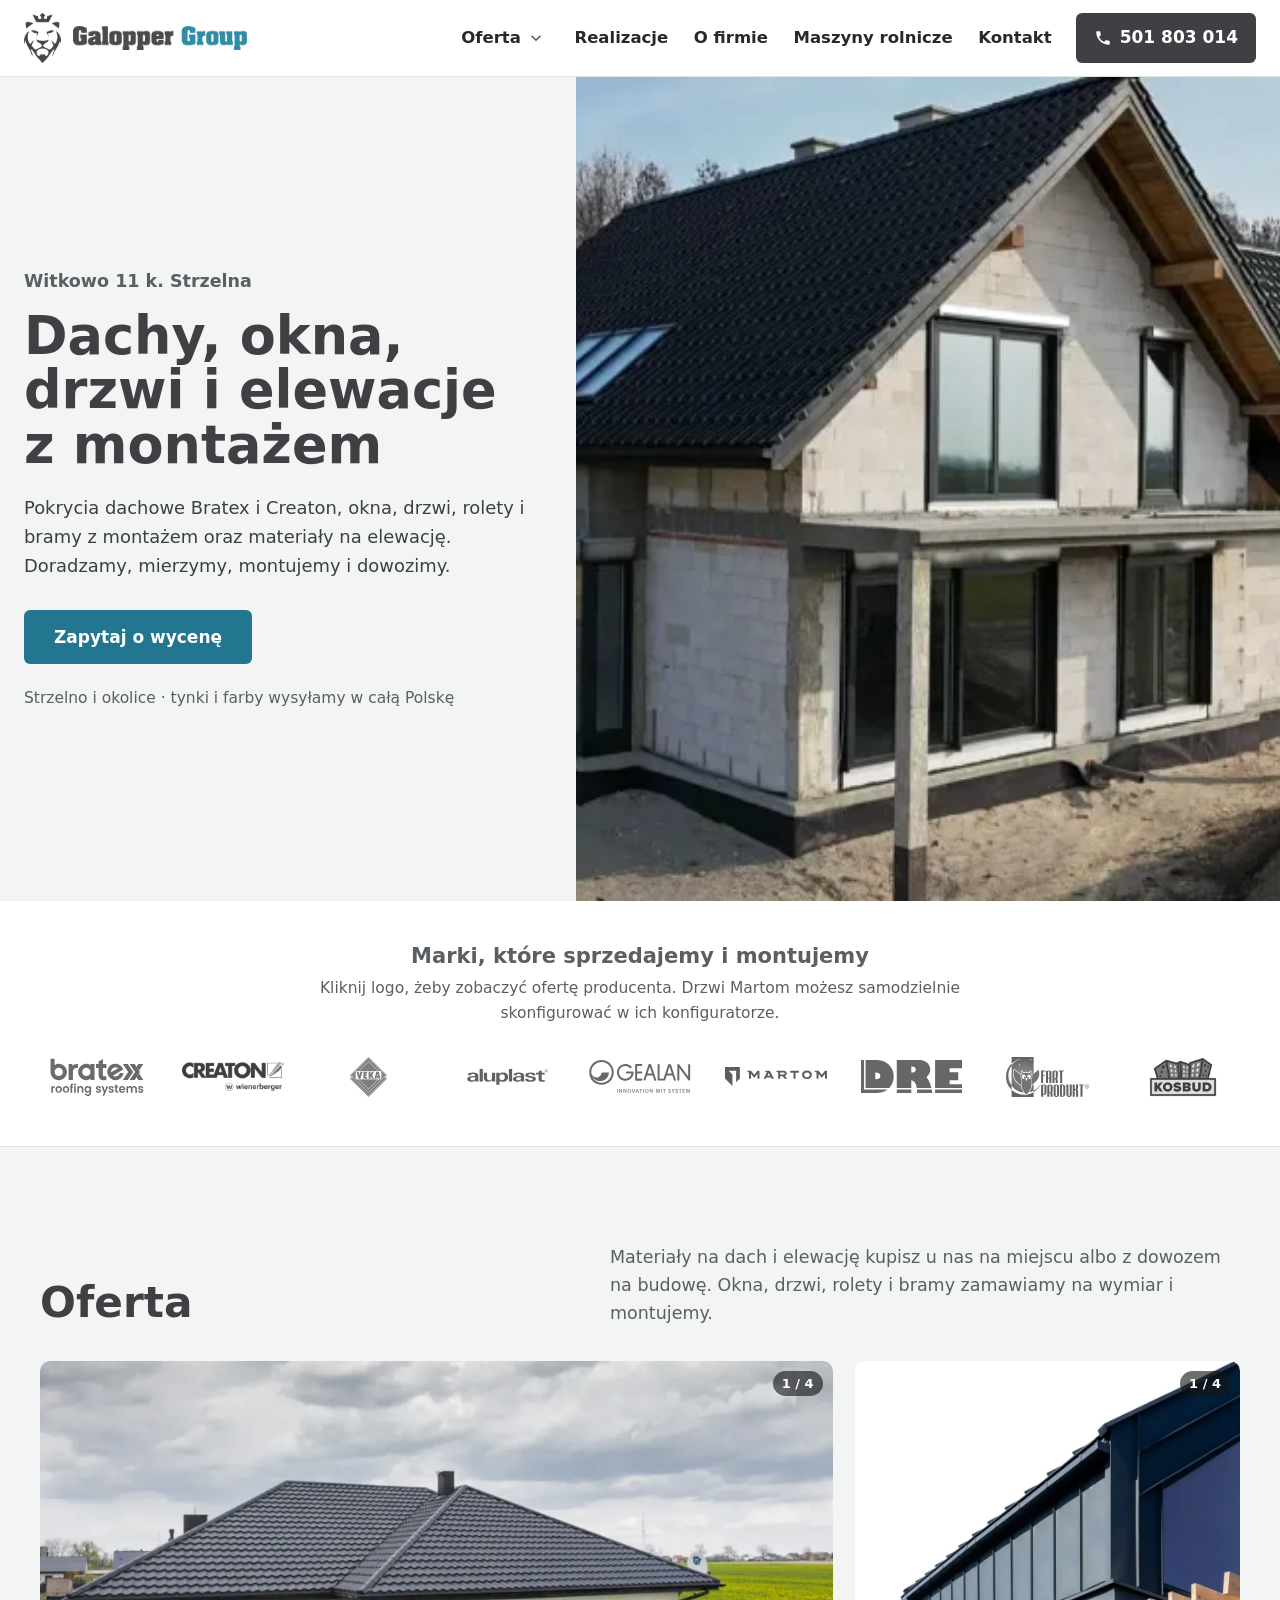
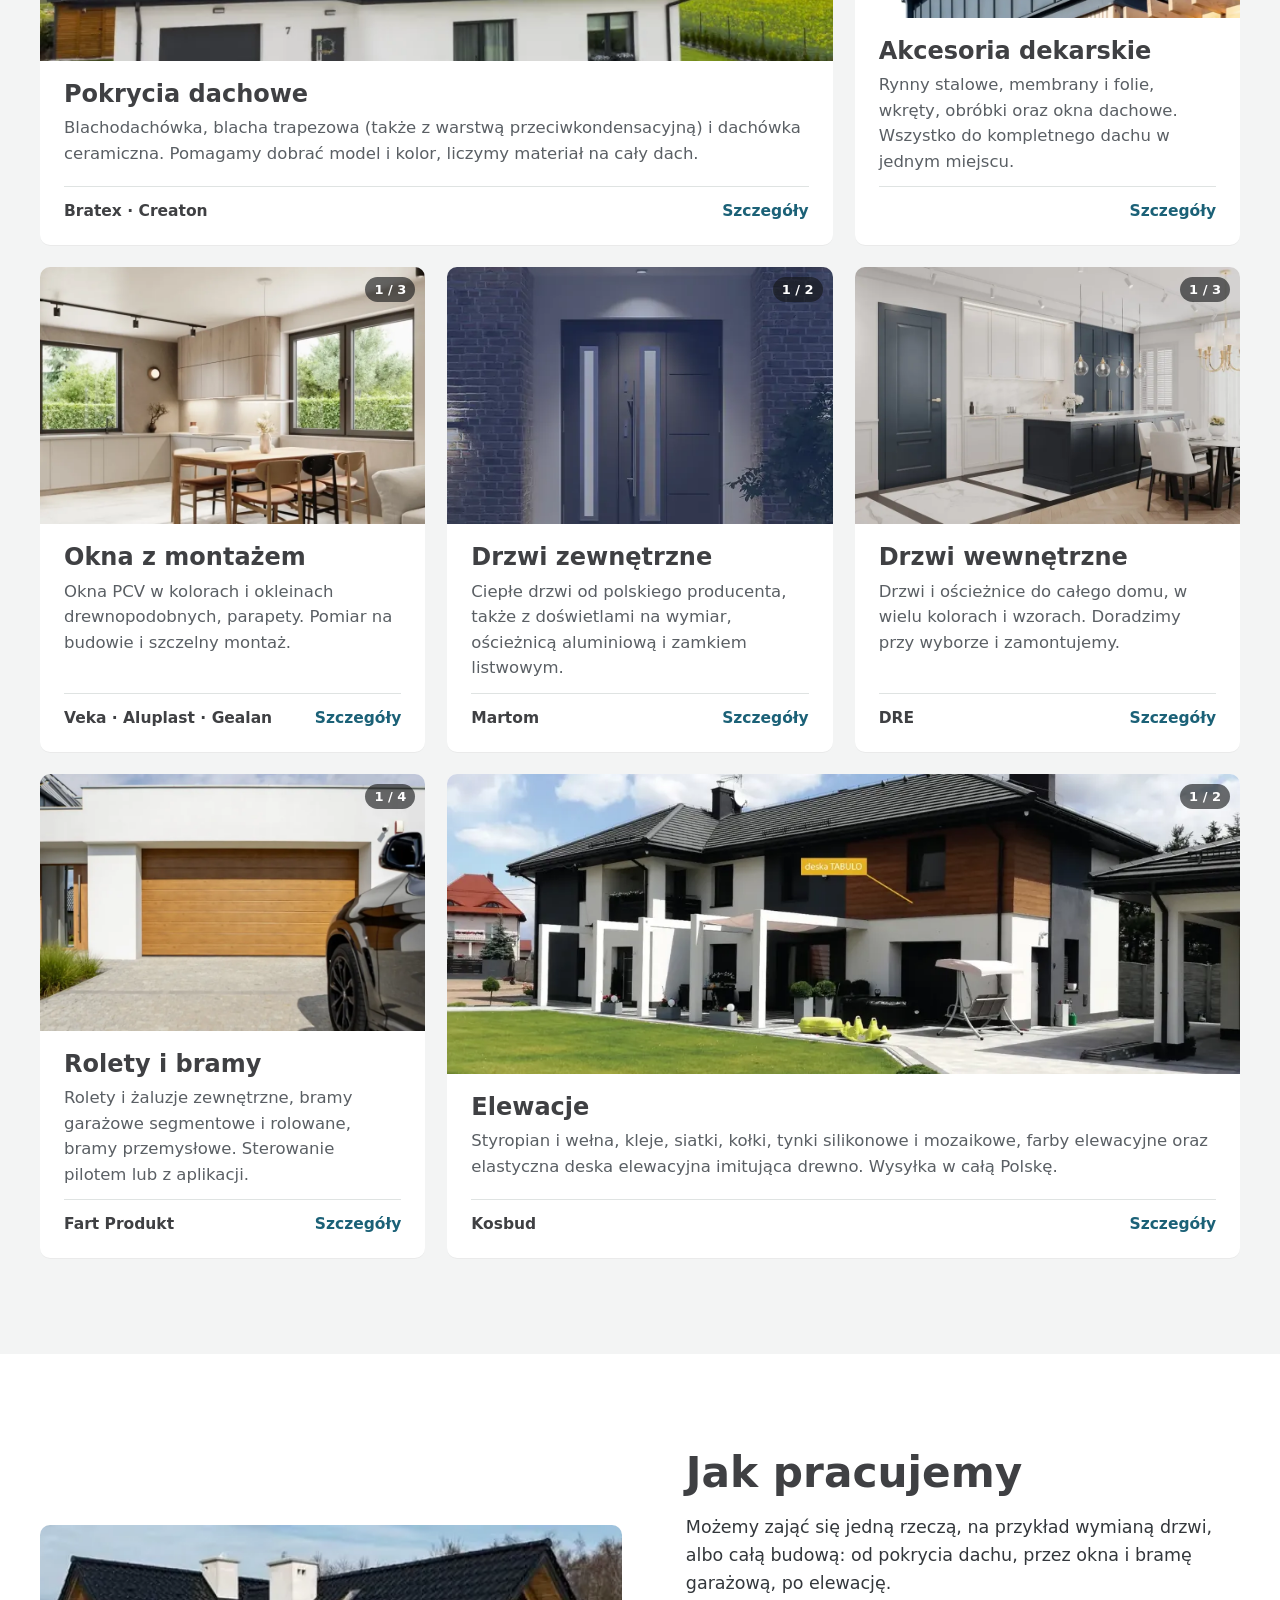
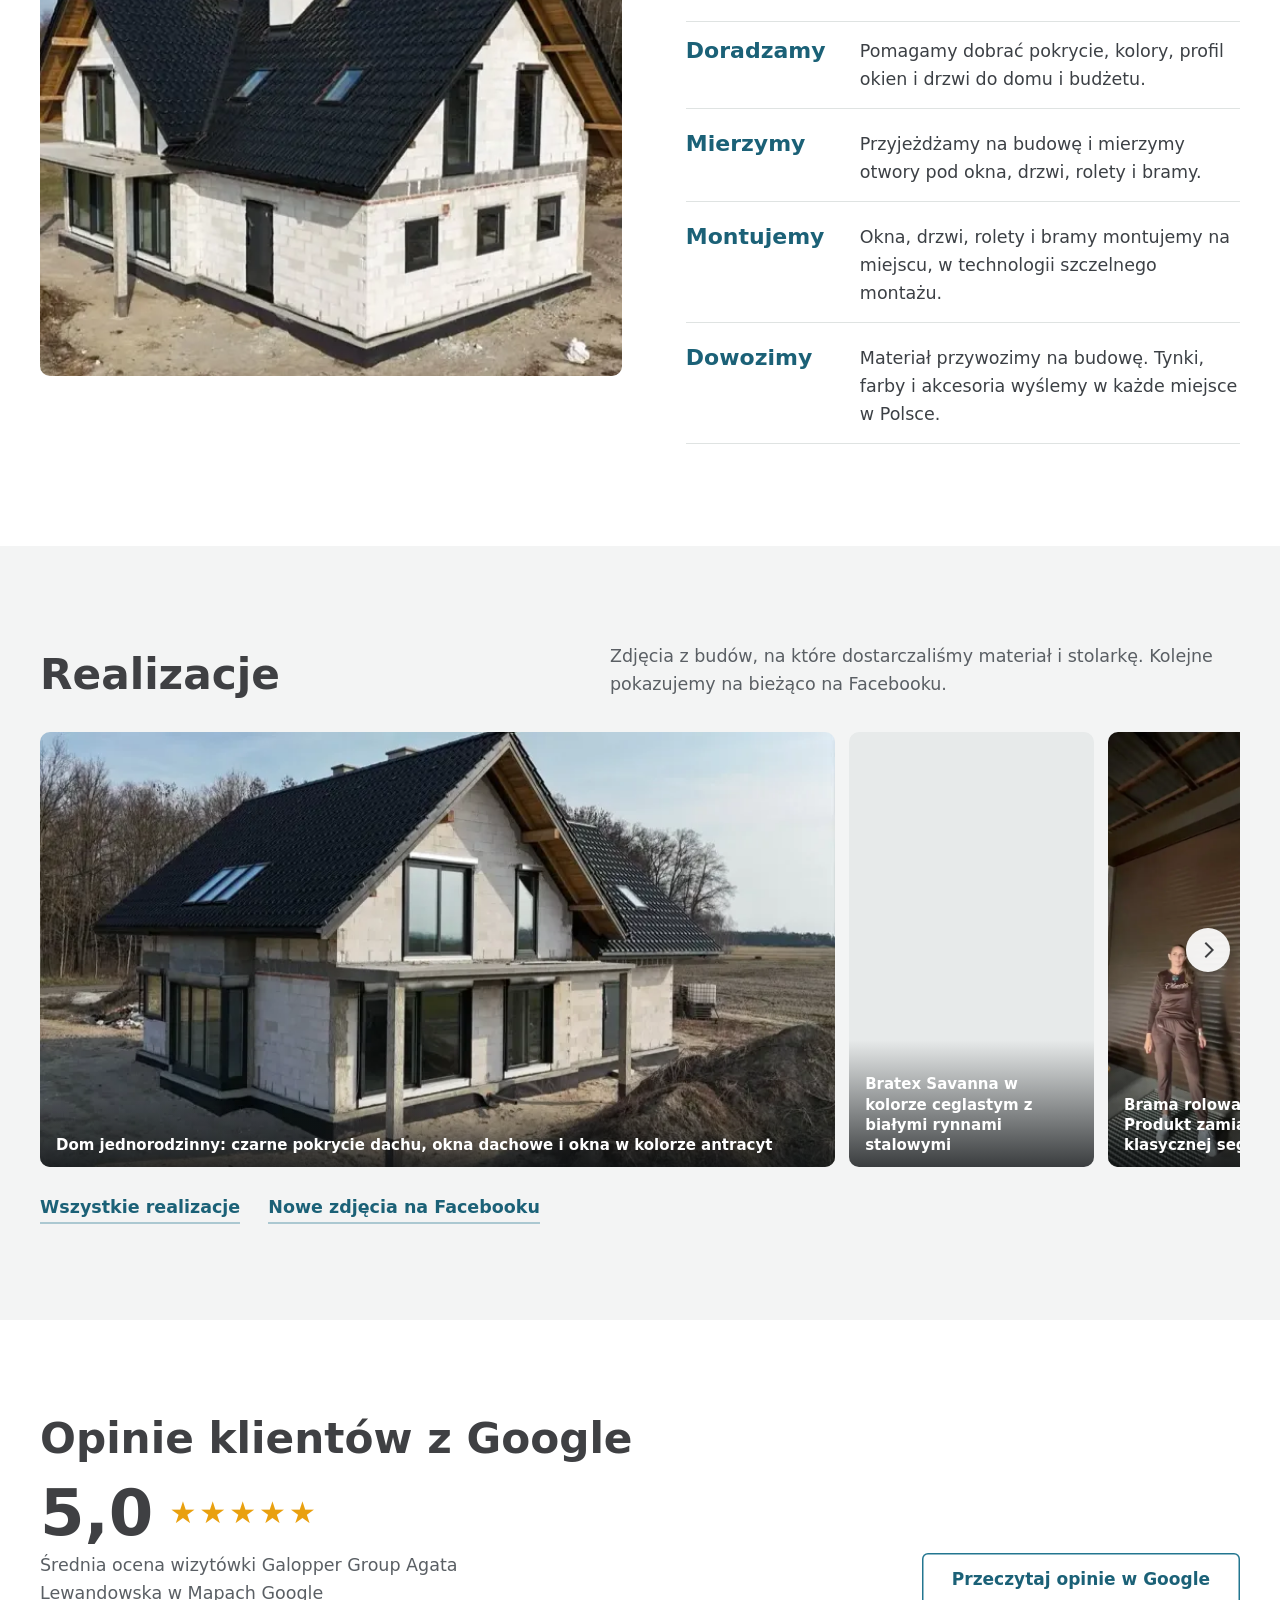
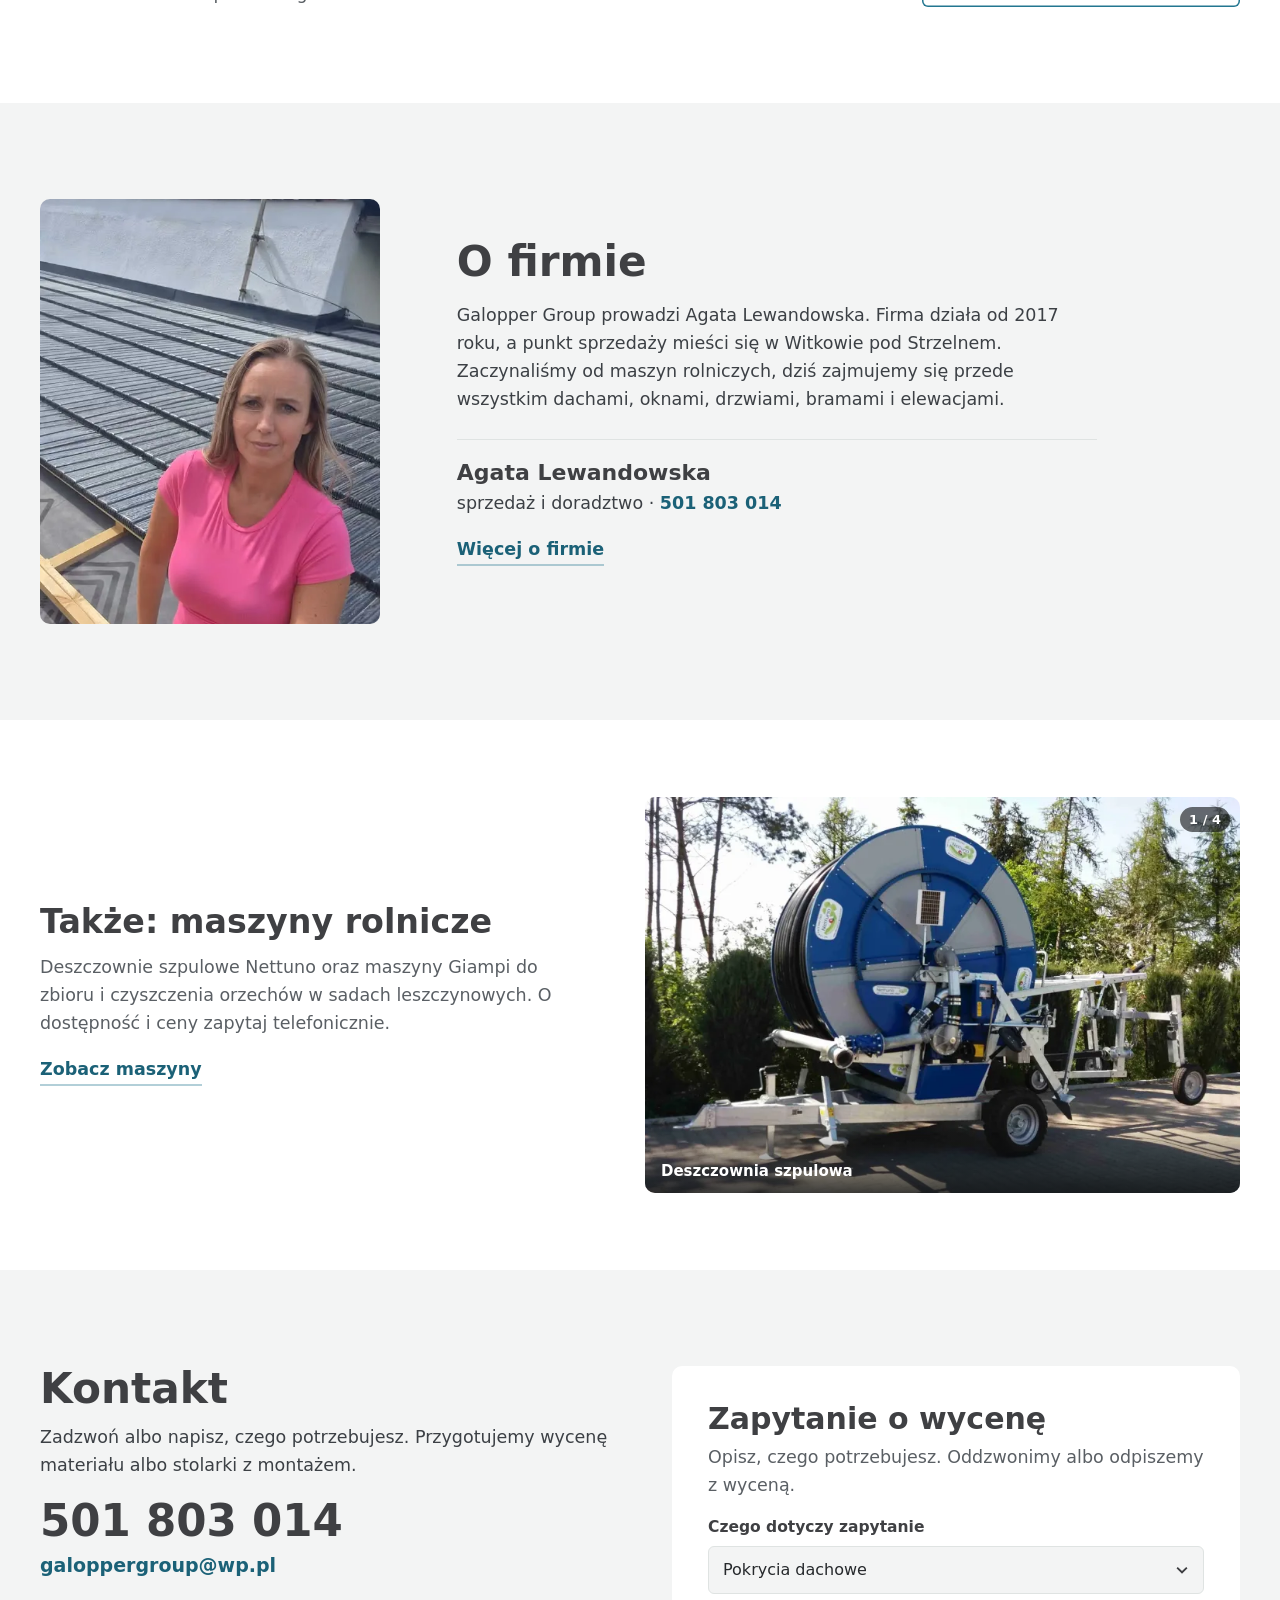
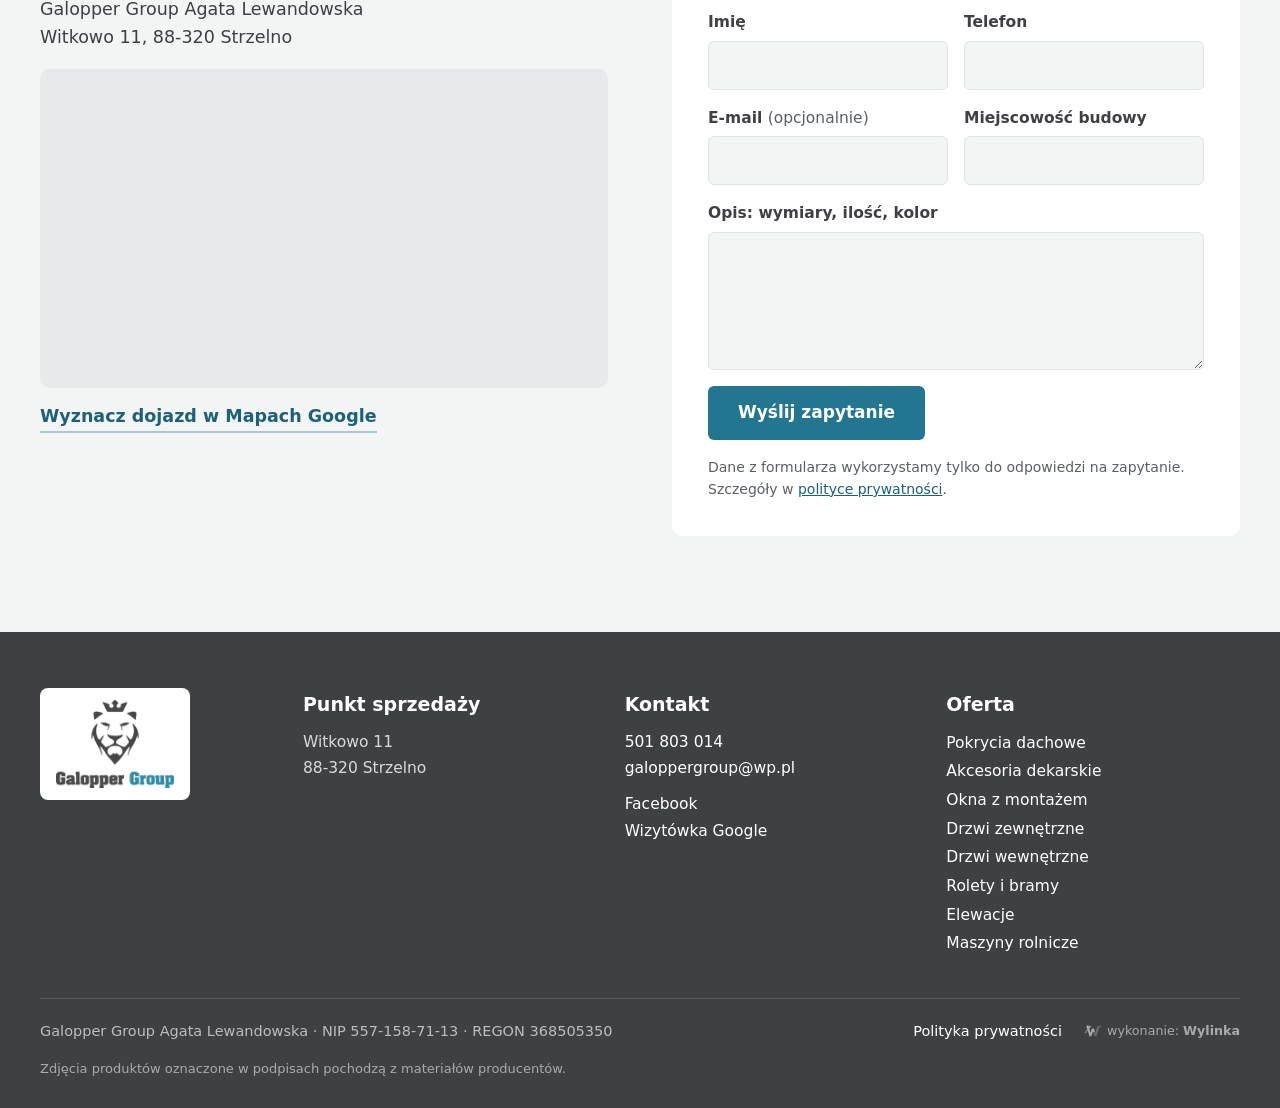
==== index.html @ c6ee3fd4 "Wersja testowa strony Galopper Group do odbioru" ====
<!doctype html>
<html lang="pl-PL">
<head>
<meta charset="UTF-8">
<meta name="viewport" content="width=device-width, initial-scale=1, viewport-fit=cover">
<title>Galopper Group: dachy, okna, drzwi, bramy i elewacje | Witkowo k. Strzelna</title>
<meta name='robots' content='noindex, nofollow' />
<link rel="preload" href="https://disaster26.github.io/galopper-strona/wp-content/themes/galopper/fonts/SourceSans3-latin-5.woff2" as="font" type="font/woff2" crossorigin>
<link rel="preload" href="https://disaster26.github.io/galopper-strona/wp-content/themes/galopper/fonts/BarlowSemiCondensed-latin-3.woff2" as="font" type="font/woff2" crossorigin>
<meta name="theme-color" content="#ffffff">
<meta name="description" content="Witkowo k. Strzelna: pokrycia dachowe Bratex i Creaton, okna Veka, Aluplast, Gealan, drzwi Martom i DRE, bramy Fart Produkt, elewacje Kosbud.">
<meta property="og:type" content="website">
<meta property="og:locale" content="pl_PL">
<meta property="og:site_name" content="Galopper Group">
<meta property="og:title" content="Galopper Group: dachy, okna, drzwi, bramy i elewacje | Witkowo k. Strzelna">
<meta property="og:description" content="Witkowo k. Strzelna: pokrycia dachowe Bratex i Creaton, okna Veka, Aluplast, Gealan, drzwi Martom i DRE, bramy Fart Produkt, elewacje Kosbud.">
<meta property="og:url" content="https://disaster26.github.io/galopper-strona/">
<meta property="og:image" content="https://disaster26.github.io/galopper-strona/wp-content/uploads/2026/11/dom-antracyt.webp">
<script type="application/ld+json">{"@context":"https://schema.org","@type":"HomeAndConstructionBusiness","@id":"https://disaster26.github.io/galopper-strona/#firma","name":"Galopper Group Agata Lewandowska","legalName":"Galopper Group AGATA LEWANDOWSKA","url":"https://disaster26.github.io/galopper-strona/","telephone":"+48501803014","email":"galoppergroup@wp.pl","taxID":"5571587113","logo":"https://disaster26.github.io/galopper-strona/wp-content/themes/galopper/img/logo.webp","image":"https://disaster26.github.io/galopper-strona/wp-content/themes/galopper/img/logo.webp","address":{"@type":"PostalAddress","streetAddress":"Witkowo 11","postalCode":"88-320","addressLocality":"Strzelno","addressRegion":"kujawsko-pomorskie","addressCountry":"PL"},"areaServed":"Strzelno i okolice","knowsAbout":["pokrycia dachowe","akcesoria dekarskie","okna PCV","drzwi zewnętrzne","drzwi wewnętrzne","rolety","bramy garażowe","elewacje","maszyny rolnicze"],"identifier":{"@type":"PropertyValue","propertyID":"REGON","value":"368505350"},"geo":{"@type":"GeoCoordinates","latitude":52.59479,"longitude":18.25534},"sameAs":["https://www.facebook.com/blachynadachywitkowo/","https://www.google.com/maps?cid=14675847081042033631"]}</script>
<link rel='stylesheet' id='galopper-css' href='https://disaster26.github.io/galopper-strona/wp-content/themes/galopper/style.css' media='all' />
<link rel="canonical" href="https://disaster26.github.io/galopper-strona/" />
<link rel="icon" href="https://disaster26.github.io/galopper-strona/wp-content/uploads/2026/11/ikona-150x150.webp" sizes="32x32" />
<link rel="icon" href="https://disaster26.github.io/galopper-strona/wp-content/uploads/2026/11/ikona-300x300.webp" sizes="192x192" />
<link rel="apple-touch-icon" href="https://disaster26.github.io/galopper-strona/wp-content/uploads/2026/11/ikona-300x300.webp" />
<meta name="msapplication-TileImage" content="https://disaster26.github.io/galopper-strona/wp-content/uploads/2026/11/ikona-300x300.webp" />
</head>
<body class="home wp-singular page-template-default page page-id-38 wp-embed-responsive wp-theme-galopper">
<a class="pomin" href="#tresc">Przejdź do treści</a>
<header class="top" id="top">
	<div class="top-in">
		<a href="https://disaster26.github.io/galopper-strona/" class="logo" aria-label="Galopper Group: strona główna">
			<img src="https://disaster26.github.io/galopper-strona/wp-content/themes/galopper/img/logo-lew.webp" alt="" class="logo-lew" width="221" height="300">
			<img src="https://disaster26.github.io/galopper-strona/wp-content/themes/galopper/img/logo-napis.webp" alt="Galopper Group" class="logo-napis" width="900" height="124">
		</a>
		<nav class="nav" id="nav" aria-label="Menu główne">
			<ul id="menu-menu-glowne" class="menu"><li id="menu-item-71" class="menu-item menu-item-type-post_type menu-item-object-page menu-item-has-children menu-item-71"><a href="https://disaster26.github.io/galopper-strona/oferta/">Oferta</a><button type="button" class="pod-przel" aria-expanded="false" aria-label="Pokaż podstrony: Oferta"><svg viewBox="0 0 24 24" aria-hidden="true" focusable="false"><path d="M7.4 8.6 6 10l6 6 6-6-1.4-1.4-4.6 4.6z"/></svg></button>
<ul class="sub-menu">
	<li id="menu-item-72" class="menu-item menu-item-type-post_type menu-item-object-page menu-item-72"><a href="https://disaster26.github.io/galopper-strona/oferta/pokrycia-dachowe/">Pokrycia dachowe</a></li>
	<li id="menu-item-73" class="menu-item menu-item-type-post_type menu-item-object-page menu-item-73"><a href="https://disaster26.github.io/galopper-strona/oferta/akcesoria-dekarskie/">Akcesoria dekarskie</a></li>
	<li id="menu-item-74" class="menu-item menu-item-type-post_type menu-item-object-page menu-item-74"><a href="https://disaster26.github.io/galopper-strona/oferta/okna/">Okna z montażem</a></li>
	<li id="menu-item-75" class="menu-item menu-item-type-post_type menu-item-object-page menu-item-75"><a href="https://disaster26.github.io/galopper-strona/oferta/drzwi-zewnetrzne/">Drzwi zewnętrzne</a></li>
	<li id="menu-item-76" class="menu-item menu-item-type-post_type menu-item-object-page menu-item-76"><a href="https://disaster26.github.io/galopper-strona/oferta/drzwi-wewnetrzne/">Drzwi wewnętrzne</a></li>
	<li id="menu-item-77" class="menu-item menu-item-type-post_type menu-item-object-page menu-item-77"><a href="https://disaster26.github.io/galopper-strona/oferta/rolety-i-bramy/">Rolety i bramy</a></li>
	<li id="menu-item-78" class="menu-item menu-item-type-post_type menu-item-object-page menu-item-78"><a href="https://disaster26.github.io/galopper-strona/oferta/elewacje/">Elewacje</a></li>
</ul>
</li>
<li id="menu-item-79" class="menu-item menu-item-type-post_type menu-item-object-page menu-item-79"><a href="https://disaster26.github.io/galopper-strona/realizacje/">Realizacje</a></li>
<li id="menu-item-80" class="menu-item menu-item-type-post_type menu-item-object-page menu-item-80"><a href="https://disaster26.github.io/galopper-strona/o-firmie/">O firmie</a></li>
<li id="menu-item-81" class="menu-item menu-item-type-post_type menu-item-object-page menu-item-81"><a href="https://disaster26.github.io/galopper-strona/maszyny-rolnicze/">Maszyny rolnicze</a></li>
<li id="menu-item-82" class="menu-item menu-item-type-post_type menu-item-object-page menu-item-82"><a href="https://disaster26.github.io/galopper-strona/kontakt/">Kontakt</a></li>
</ul>			<a href="tel:+48501803014" class="nav-tel">Zadzwoń: 501 803 014</a>
		</nav>
		<a href="tel:+48501803014" class="top-tel" aria-label="Zadzwoń: 501 803 014">
			<svg viewBox="0 0 24 24" aria-hidden="true" focusable="false"><path d="M6.6 10.8a15.1 15.1 0 0 0 6.6 6.6l2.2-2.2a1 1 0 0 1 1-.25 11.4 11.4 0 0 0 3.6.57 1 1 0 0 1 1 1V20a1 1 0 0 1-1 1A17 17 0 0 1 3 4a1 1 0 0 1 1-1h3.5a1 1 0 0 1 1 1c0 1.25.2 2.45.57 3.57a1 1 0 0 1-.25 1z"/></svg>			<span>501 803 014</span>
		</a>
		<button class="burger" id="burger" type="button" aria-label="Otwórz menu" aria-expanded="false" aria-controls="nav"><span></span><span></span><span></span></button>
	</div>
</header>
<main id="tresc">
<section class="hero" id="start">
	<figure class="hero-foto">
		<img width="1290" height="706" src="https://disaster26.github.io/galopper-strona/wp-content/uploads/2026/11/dom-antracyt.webp" class="attachment-gg-duze size-gg-duze" alt="Dom jednorodzinny w budowie z czarnym pokryciem dachu, oknami dachowymi i oknami w kolorze antracyt" sizes="(max-width: 760px) 100vw, 56vw" loading="eager" fetchpriority="high" decoding="async" srcset="https://disaster26.github.io/galopper-strona/wp-content/uploads/2026/11/dom-antracyt.webp 1290w, https://disaster26.github.io/galopper-strona/wp-content/uploads/2026/11/dom-antracyt-300x164.webp 300w, https://disaster26.github.io/galopper-strona/wp-content/uploads/2026/11/dom-antracyt-1024x560.webp 1024w, https://disaster26.github.io/galopper-strona/wp-content/uploads/2026/11/dom-antracyt-768x420.webp 768w" />	</figure>
	<div class="hero-in">
		<p class="hero-adres">Witkowo 11 k. Strzelna</p>		<h1>Dachy, okna, drzwi i elewacje z montażem</h1>
		<p class="lead">Pokrycia dachowe Bratex i Creaton, okna, drzwi, rolety i bramy z montażem oraz materiały na elewację. Doradzamy, mierzymy, montujemy i dowozimy.</p>
		<div class="hero-cta" id="hero-cta">
			<a href="https://disaster26.github.io/galopper-strona/kontakt/#formularz" class="btn">Zapytaj o wycenę</a>
		</div>
		<p class="hero-fakty">Strzelno i okolice · tynki i farby wysyłamy w całą Polskę</p>	</div>
</section>

<section class="marki" aria-labelledby="marki-h">
	<div class="wrap">
		<h2 id="marki-h">Marki, które sprzedajemy i montujemy</h2>
		<p class="marki-info">Kliknij logo, żeby zobaczyć ofertę producenta. Drzwi Martom możesz samodzielnie skonfigurować w ich konfiguratorze.</p>
		<ul class="marki-lista">
							<li>
											<a href="https://bratex.pl/" target="_blank" rel="noopener" title="Strona producenta: Bratex"><img src="https://disaster26.github.io/galopper-strona/wp-content/uploads/2026/11/bratex.svg" alt="Bratex" width="181" height="75" loading="lazy" decoding="async"></a>
									</li>
							<li>
											<a href="https://www.swissporton.pl/" target="_blank" rel="noopener" title="Strona producenta: Creaton"><img src="https://disaster26.github.io/galopper-strona/wp-content/uploads/2026/11/creaton-300x84.webp" alt="Creaton" width="300" height="84" loading="lazy" decoding="async"></a>
									</li>
							<li>
											<a href="https://www.veka.pl/" target="_blank" rel="noopener" title="Strona producenta: Veka"><img src="https://disaster26.github.io/galopper-strona/wp-content/uploads/2026/11/veka.svg" alt="Veka" width="230" height="251" loading="lazy" decoding="async"></a>
									</li>
							<li>
											<a href="https://www.aluplast.com.pl/" target="_blank" rel="noopener" title="Strona producenta: Aluplast"><img src="https://disaster26.github.io/galopper-strona/wp-content/uploads/2026/11/aluplast.svg" alt="Aluplast" width="836" height="385" loading="lazy" decoding="async"></a>
									</li>
							<li>
											<a href="https://www.gealan.de/pl" target="_blank" rel="noopener" title="Strona producenta: Gealan"><img src="https://disaster26.github.io/galopper-strona/wp-content/uploads/2026/11/gealan.svg" alt="Gealan" width="137" height="44" loading="lazy" decoding="async"></a>
									</li>
							<li>
											<a href="https://konfigurator.drzwimartom.pl/" target="_blank" rel="noopener" title="Strona producenta: Martom"><img src="https://disaster26.github.io/galopper-strona/wp-content/uploads/2026/11/martom.svg" alt="Martom" width="191" height="35" loading="lazy" decoding="async"></a>
									</li>
							<li>
											<a href="https://dre.pl/" target="_blank" rel="noopener" title="Strona producenta: DRE"><img src="https://disaster26.github.io/galopper-strona/wp-content/uploads/2026/11/dre.svg" alt="DRE" width="238" height="77" loading="lazy" decoding="async"></a>
									</li>
							<li>
											<a href="https://fartprodukt.pl/" target="_blank" rel="noopener" title="Strona producenta: Fart Produkt"><img src="https://disaster26.github.io/galopper-strona/wp-content/uploads/2026/11/fart.svg" alt="Fart Produkt" width="160" height="60" loading="lazy" decoding="async"></a>
									</li>
							<li>
											<a href="https://kosbud.com.pl/" target="_blank" rel="noopener" title="Strona producenta: Kosbud"><img src="https://disaster26.github.io/galopper-strona/wp-content/uploads/2026/11/kosbud.webp" alt="Kosbud" width="205" height="120" loading="lazy" decoding="async"></a>
									</li>
					</ul>
	</div>
</section>

<section class="sekcja oferta" id="oferta">
	<div class="wrap">
		<div class="sek-glowa">
			<h2>Oferta</h2>
			<p>Materiały na dach i elewację kupisz u nas na miejscu albo z dowozem na budowę. Okna, drzwi, rolety i bramy zamawiamy na wymiar i montujemy.</p>		</div>
		<div class="kafle">
			<article class="kafel kafel-szeroki">
			<div class="karuzela k-kafel wiele" data-karuzela><div class="k-tor" tabindex="0" role="group" aria-roledescription="karuzela" aria-label="Zdjęcia: Pokrycia dachowe"><figure class="k-slajd" aria-label="1 z 4"><a href="https://disaster26.github.io/galopper-strona/oferta/pokrycia-dachowe/" tabindex="-1"><img width="1024" height="682" src="https://disaster26.github.io/galopper-strona/wp-content/uploads/2026/11/bratex-dom-1024x682.webp" class="attachment-large size-large" alt="Dom parterowy z grafitową blachodachówką Bratex i bramą garażową" sizes="(max-width: 760px) 100vw, 66vw" loading="lazy" decoding="async" srcset="https://disaster26.github.io/galopper-strona/wp-content/uploads/2026/11/bratex-dom-1024x682.webp 1024w, https://disaster26.github.io/galopper-strona/wp-content/uploads/2026/11/bratex-dom-300x200.webp 300w, https://disaster26.github.io/galopper-strona/wp-content/uploads/2026/11/bratex-dom-768x511.webp 768w, https://disaster26.github.io/galopper-strona/wp-content/uploads/2026/11/bratex-dom-900x600.webp 900w, https://disaster26.github.io/galopper-strona/wp-content/uploads/2026/11/bratex-dom.webp 1200w" /></a></figure><figure class="k-slajd" aria-label="2 z 4"><a href="https://disaster26.github.io/galopper-strona/oferta/pokrycia-dachowe/" tabindex="-1"><img width="576" height="1024" src="https://disaster26.github.io/galopper-strona/wp-content/uploads/2026/11/dach-ceglasty-576x1024.webp" class="attachment-large size-large" alt="Ceglasta blachodachówka Bratex Savanna i białe rynny stalowe na domu z czerwonej cegły" sizes="(max-width: 760px) 100vw, 66vw" loading="lazy" decoding="async" srcset="https://disaster26.github.io/galopper-strona/wp-content/uploads/2026/11/dach-ceglasty-576x1024.webp 576w, https://disaster26.github.io/galopper-strona/wp-content/uploads/2026/11/dach-ceglasty-169x300.webp 169w, https://disaster26.github.io/galopper-strona/wp-content/uploads/2026/11/dach-ceglasty-768x1365.webp 768w, https://disaster26.github.io/galopper-strona/wp-content/uploads/2026/11/dach-ceglasty-864x1536.webp 864w, https://disaster26.github.io/galopper-strona/wp-content/uploads/2026/11/dach-ceglasty.webp 900w" /></a></figure><figure class="k-slajd" aria-label="3 z 4"><a href="https://disaster26.github.io/galopper-strona/oferta/pokrycia-dachowe/" tabindex="-1"><img width="478" height="850" src="https://disaster26.github.io/galopper-strona/wp-content/uploads/2026/11/dach-grafit.webp" class="attachment-large size-large" alt="Grafitowa blachodachówka modułowa na domu z cegły, widok wzdłuż połaci" sizes="(max-width: 760px) 100vw, 66vw" loading="lazy" decoding="async" srcset="https://disaster26.github.io/galopper-strona/wp-content/uploads/2026/11/dach-grafit.webp 478w, https://disaster26.github.io/galopper-strona/wp-content/uploads/2026/11/dach-grafit-169x300.webp 169w" /></a></figure><figure class="k-slajd" aria-label="4 z 4"><a href="https://disaster26.github.io/galopper-strona/oferta/pokrycia-dachowe/" tabindex="-1"><img width="1024" height="430" src="https://disaster26.github.io/galopper-strona/wp-content/uploads/2026/11/bratex-rabek-1024x430.webp" class="attachment-large size-large" alt="Dach z jasnoszarej blachy na rąbek stojący Bratex z obróbkami i rynnami" sizes="(max-width: 760px) 100vw, 66vw" loading="lazy" decoding="async" srcset="https://disaster26.github.io/galopper-strona/wp-content/uploads/2026/11/bratex-rabek-1024x430.webp 1024w, https://disaster26.github.io/galopper-strona/wp-content/uploads/2026/11/bratex-rabek-300x126.webp 300w, https://disaster26.github.io/galopper-strona/wp-content/uploads/2026/11/bratex-rabek-768x323.webp 768w, https://disaster26.github.io/galopper-strona/wp-content/uploads/2026/11/bratex-rabek-1536x645.webp 1536w, https://disaster26.github.io/galopper-strona/wp-content/uploads/2026/11/bratex-rabek.webp 1600w" /></a></figure></div><button type="button" class="k-strz k-pop" aria-label="Poprzednie zdjęcie"><svg viewBox="0 0 24 24" aria-hidden="true" focusable="false"><path d="M15.4 5.4 14 4l-8 8 8 8 1.4-1.4L8.8 12z"/></svg></button><button type="button" class="k-strz k-nast" aria-label="Następne zdjęcie"><svg viewBox="0 0 24 24" aria-hidden="true" focusable="false"><path d="M8.6 18.6 10 20l8-8-8-8-1.4 1.4 6.6 6.6z"/></svg></button><p class="k-licznik" aria-hidden="true"><span>1</span> / 4</p></div>			<div class="kafel-txt">
				<h3><a href="https://disaster26.github.io/galopper-strona/oferta/pokrycia-dachowe/">Pokrycia dachowe</a></h3>
				<p>Blachodachówka, blacha trapezowa (także z warstwą przeciwkondensacyjną) i dachówka ceramiczna. Pomagamy dobrać model i kolor, liczymy materiał na cały dach.</p>
				<p class="kafel-dol">
					<span class="kafel-marki">Bratex · Creaton</span>					<a href="https://disaster26.github.io/galopper-strona/oferta/pokrycia-dachowe/" class="kafel-wiecej" aria-hidden="true" tabindex="-1">Szczegóły</a>
				</p>
			</div>
		</article>
			<article class="kafel">
			<div class="karuzela k-kafel wiele" data-karuzela><div class="k-tor" tabindex="0" role="group" aria-roledescription="karuzela" aria-label="Zdjęcia: Akcesoria dekarskie"><figure class="k-slajd" aria-label="1 z 4"><a href="https://disaster26.github.io/galopper-strona/oferta/akcesoria-dekarskie/" tabindex="-1"><img width="900" height="600" src="https://disaster26.github.io/galopper-strona/wp-content/uploads/2026/11/bratex-obrobki-900x600.webp" class="attachment-gg-kafel size-gg-kafel" alt="Granatowa elewacja i dach z blachy na rąbek z obróbkami oraz rynną" sizes="(max-width: 760px) 100vw, (max-width: 1060px) 50vw, 400px" loading="lazy" decoding="async" /></a></figure><figure class="k-slajd" aria-label="2 z 4"><a href="https://disaster26.github.io/galopper-strona/oferta/akcesoria-dekarskie/" tabindex="-1"><img width="478" height="600" src="https://disaster26.github.io/galopper-strona/wp-content/uploads/2026/11/rynna-detal-478x600.webp" class="attachment-gg-kafel size-gg-kafel" alt="Stalowa rynna i obróbka blacharska przy okapie dachu z blachodachówki" sizes="(max-width: 760px) 100vw, (max-width: 1060px) 50vw, 400px" loading="lazy" decoding="async" /></a></figure><figure class="k-slajd" aria-label="3 z 4"><a href="https://disaster26.github.io/galopper-strona/oferta/akcesoria-dekarskie/" tabindex="-1"><img width="900" height="600" src="https://disaster26.github.io/galopper-strona/wp-content/uploads/2026/11/bratex-dekarz-900x600.webp" class="attachment-gg-kafel size-gg-kafel" alt="Dekarz układający obróbkę blacharską na łatach dachu" sizes="(max-width: 760px) 100vw, (max-width: 1060px) 50vw, 400px" loading="lazy" decoding="async" srcset="https://disaster26.github.io/galopper-strona/wp-content/uploads/2026/11/bratex-dekarz-900x600.webp 900w, https://disaster26.github.io/galopper-strona/wp-content/uploads/2026/11/bratex-dekarz-300x200.webp 300w, https://disaster26.github.io/galopper-strona/wp-content/uploads/2026/11/bratex-dekarz-1024x683.webp 1024w, https://disaster26.github.io/galopper-strona/wp-content/uploads/2026/11/bratex-dekarz-768x512.webp 768w, https://disaster26.github.io/galopper-strona/wp-content/uploads/2026/11/bratex-dekarz.webp 1400w" /></a></figure><figure class="k-slajd" aria-label="4 z 4"><a href="https://disaster26.github.io/galopper-strona/oferta/akcesoria-dekarskie/" tabindex="-1"><img width="800" height="533" src="https://disaster26.github.io/galopper-strona/wp-content/uploads/2026/11/bratex-detal.webp" class="attachment-gg-kafel size-gg-kafel" alt="Zbliżenie zagięcia jasnej blachy na rąbek stojący" sizes="(max-width: 760px) 100vw, (max-width: 1060px) 50vw, 400px" loading="lazy" decoding="async" srcset="https://disaster26.github.io/galopper-strona/wp-content/uploads/2026/11/bratex-detal.webp 800w, https://disaster26.github.io/galopper-strona/wp-content/uploads/2026/11/bratex-detal-300x200.webp 300w, https://disaster26.github.io/galopper-strona/wp-content/uploads/2026/11/bratex-detal-768x512.webp 768w" /></a></figure></div><button type="button" class="k-strz k-pop" aria-label="Poprzednie zdjęcie"><svg viewBox="0 0 24 24" aria-hidden="true" focusable="false"><path d="M15.4 5.4 14 4l-8 8 8 8 1.4-1.4L8.8 12z"/></svg></button><button type="button" class="k-strz k-nast" aria-label="Następne zdjęcie"><svg viewBox="0 0 24 24" aria-hidden="true" focusable="false"><path d="M8.6 18.6 10 20l8-8-8-8-1.4 1.4 6.6 6.6z"/></svg></button><p class="k-licznik" aria-hidden="true"><span>1</span> / 4</p></div>			<div class="kafel-txt">
				<h3><a href="https://disaster26.github.io/galopper-strona/oferta/akcesoria-dekarskie/">Akcesoria dekarskie</a></h3>
				<p>Rynny stalowe, membrany i folie, wkręty, obróbki oraz okna dachowe. Wszystko do kompletnego dachu w jednym miejscu.</p>
				<p class="kafel-dol">
										<a href="https://disaster26.github.io/galopper-strona/oferta/akcesoria-dekarskie/" class="kafel-wiecej" aria-hidden="true" tabindex="-1">Szczegóły</a>
				</p>
			</div>
		</article>
			<article class="kafel">
			<div class="karuzela k-kafel wiele" data-karuzela><div class="k-tor" tabindex="0" role="group" aria-roledescription="karuzela" aria-label="Zdjęcia: Okna z montażem"><figure class="k-slajd" aria-label="1 z 3"><a href="https://disaster26.github.io/galopper-strona/oferta/okna/" tabindex="-1"><img width="900" height="600" src="https://disaster26.github.io/galopper-strona/wp-content/uploads/2026/11/okna-veka-900x600.webp" class="attachment-gg-kafel size-gg-kafel" alt="Jasna kuchnia z oknami PCV Veka w kolorze antracyt" sizes="(max-width: 760px) 100vw, (max-width: 1060px) 50vw, 400px" loading="lazy" decoding="async" /></a></figure><figure class="k-slajd" aria-label="2 z 3"><a href="https://disaster26.github.io/galopper-strona/oferta/okna/" tabindex="-1"><img width="900" height="600" src="https://disaster26.github.io/galopper-strona/wp-content/uploads/2026/11/dom-antracyt-900x600.webp" class="attachment-gg-kafel size-gg-kafel" alt="Dom jednorodzinny w budowie z czarnym pokryciem dachu, oknami dachowymi i oknami w kolorze antracyt" sizes="(max-width: 760px) 100vw, (max-width: 1060px) 50vw, 400px" loading="lazy" decoding="async" /></a></figure><figure class="k-slajd" aria-label="3 z 3"><a href="https://disaster26.github.io/galopper-strona/oferta/okna/" tabindex="-1"><img width="900" height="525" src="https://disaster26.github.io/galopper-strona/wp-content/uploads/2026/11/dom-antracyt-bok-900x525.webp" class="attachment-gg-kafel size-gg-kafel" alt="Dom w budowie z czarnym dachem, oknami dachowymi i tarasem, widok od strony ogrodu" sizes="(max-width: 760px) 100vw, (max-width: 1060px) 50vw, 400px" loading="lazy" decoding="async" /></a></figure></div><button type="button" class="k-strz k-pop" aria-label="Poprzednie zdjęcie"><svg viewBox="0 0 24 24" aria-hidden="true" focusable="false"><path d="M15.4 5.4 14 4l-8 8 8 8 1.4-1.4L8.8 12z"/></svg></button><button type="button" class="k-strz k-nast" aria-label="Następne zdjęcie"><svg viewBox="0 0 24 24" aria-hidden="true" focusable="false"><path d="M8.6 18.6 10 20l8-8-8-8-1.4 1.4 6.6 6.6z"/></svg></button><p class="k-licznik" aria-hidden="true"><span>1</span> / 3</p></div>			<div class="kafel-txt">
				<h3><a href="https://disaster26.github.io/galopper-strona/oferta/okna/">Okna z montażem</a></h3>
				<p>Okna PCV w kolorach i okleinach drewnopodobnych, parapety. Pomiar na budowie i szczelny montaż.</p>
				<p class="kafel-dol">
					<span class="kafel-marki">Veka · Aluplast · Gealan</span>					<a href="https://disaster26.github.io/galopper-strona/oferta/okna/" class="kafel-wiecej" aria-hidden="true" tabindex="-1">Szczegóły</a>
				</p>
			</div>
		</article>
			<article class="kafel">
			<div class="karuzela k-kafel wiele" data-karuzela><div class="k-tor" tabindex="0" role="group" aria-roledescription="karuzela" aria-label="Zdjęcia: Drzwi zewnętrzne"><figure class="k-slajd" aria-label="1 z 2"><a href="https://disaster26.github.io/galopper-strona/oferta/drzwi-zewnetrzne/" tabindex="-1"><img width="540" height="440" src="https://disaster26.github.io/galopper-strona/wp-content/uploads/2026/11/drzwi-martom.webp" class="attachment-gg-kafel size-gg-kafel" alt="Grafitowe drzwi zewnętrzne Martom z dwoma pionowymi przeszkleniami" sizes="(max-width: 760px) 100vw, (max-width: 1060px) 50vw, 400px" loading="lazy" decoding="async" srcset="https://disaster26.github.io/galopper-strona/wp-content/uploads/2026/11/drzwi-martom.webp 540w, https://disaster26.github.io/galopper-strona/wp-content/uploads/2026/11/drzwi-martom-300x244.webp 300w" /></a></figure><figure class="k-slajd" aria-label="2 z 2"><a href="https://disaster26.github.io/galopper-strona/oferta/drzwi-zewnetrzne/" tabindex="-1"><img width="300" height="532" src="https://disaster26.github.io/galopper-strona/wp-content/uploads/2026/11/drzwi-fb.webp" class="attachment-gg-kafel size-gg-kafel" alt="Drzwi zewnętrzne w okleinie drewnopodobnej z czarnym przeszkleniem i długim pochwytem" sizes="(max-width: 760px) 100vw, (max-width: 1060px) 50vw, 400px" loading="lazy" decoding="async" srcset="https://disaster26.github.io/galopper-strona/wp-content/uploads/2026/11/drzwi-fb.webp 300w, https://disaster26.github.io/galopper-strona/wp-content/uploads/2026/11/drzwi-fb-169x300.webp 169w" /></a></figure></div><button type="button" class="k-strz k-pop" aria-label="Poprzednie zdjęcie"><svg viewBox="0 0 24 24" aria-hidden="true" focusable="false"><path d="M15.4 5.4 14 4l-8 8 8 8 1.4-1.4L8.8 12z"/></svg></button><button type="button" class="k-strz k-nast" aria-label="Następne zdjęcie"><svg viewBox="0 0 24 24" aria-hidden="true" focusable="false"><path d="M8.6 18.6 10 20l8-8-8-8-1.4 1.4 6.6 6.6z"/></svg></button><p class="k-licznik" aria-hidden="true"><span>1</span> / 2</p></div>			<div class="kafel-txt">
				<h3><a href="https://disaster26.github.io/galopper-strona/oferta/drzwi-zewnetrzne/">Drzwi zewnętrzne</a></h3>
				<p>Ciepłe drzwi od polskiego producenta, także z doświetlami na wymiar, ościeżnicą aluminiową i zamkiem listwowym.</p>
				<p class="kafel-dol">
					<span class="kafel-marki">Martom</span>					<a href="https://disaster26.github.io/galopper-strona/oferta/drzwi-zewnetrzne/" class="kafel-wiecej" aria-hidden="true" tabindex="-1">Szczegóły</a>
				</p>
			</div>
		</article>
			<article class="kafel">
			<div class="karuzela k-kafel wiele" data-karuzela><div class="k-tor" tabindex="0" role="group" aria-roledescription="karuzela" aria-label="Zdjęcia: Drzwi wewnętrzne"><figure class="k-slajd" aria-label="1 z 3"><a href="https://disaster26.github.io/galopper-strona/oferta/drzwi-wewnetrzne/" tabindex="-1"><img width="900" height="600" src="https://disaster26.github.io/galopper-strona/wp-content/uploads/2026/11/dre-3-900x600.webp" class="attachment-gg-kafel size-gg-kafel" alt="Granatowe drzwi wewnętrzne DRE obok otwartej kuchni" sizes="(max-width: 760px) 100vw, (max-width: 1060px) 50vw, 400px" loading="lazy" decoding="async" /></a></figure><figure class="k-slajd" aria-label="2 z 3"><a href="https://disaster26.github.io/galopper-strona/oferta/drzwi-wewnetrzne/" tabindex="-1"><img width="900" height="600" src="https://disaster26.github.io/galopper-strona/wp-content/uploads/2026/11/dre-1-900x600.webp" class="attachment-gg-kafel size-gg-kafel" alt="Sypialnia z zielonymi drzwiami wewnętrznymi DRE" sizes="(max-width: 760px) 100vw, (max-width: 1060px) 50vw, 400px" loading="lazy" decoding="async" /></a></figure><figure class="k-slajd" aria-label="3 z 3"><a href="https://disaster26.github.io/galopper-strona/oferta/drzwi-wewnetrzne/" tabindex="-1"><img width="900" height="600" src="https://disaster26.github.io/galopper-strona/wp-content/uploads/2026/11/dre-2-900x600.webp" class="attachment-gg-kafel size-gg-kafel" alt="Jasna sypialnia z białymi drzwiami wewnętrznymi DRE" sizes="(max-width: 760px) 100vw, (max-width: 1060px) 50vw, 400px" loading="lazy" decoding="async" /></a></figure></div><button type="button" class="k-strz k-pop" aria-label="Poprzednie zdjęcie"><svg viewBox="0 0 24 24" aria-hidden="true" focusable="false"><path d="M15.4 5.4 14 4l-8 8 8 8 1.4-1.4L8.8 12z"/></svg></button><button type="button" class="k-strz k-nast" aria-label="Następne zdjęcie"><svg viewBox="0 0 24 24" aria-hidden="true" focusable="false"><path d="M8.6 18.6 10 20l8-8-8-8-1.4 1.4 6.6 6.6z"/></svg></button><p class="k-licznik" aria-hidden="true"><span>1</span> / 3</p></div>			<div class="kafel-txt">
				<h3><a href="https://disaster26.github.io/galopper-strona/oferta/drzwi-wewnetrzne/">Drzwi wewnętrzne</a></h3>
				<p>Drzwi i ościeżnice do całego domu, w wielu kolorach i wzorach. Doradzimy przy wyborze i zamontujemy.</p>
				<p class="kafel-dol">
					<span class="kafel-marki">DRE</span>					<a href="https://disaster26.github.io/galopper-strona/oferta/drzwi-wewnetrzne/" class="kafel-wiecej" aria-hidden="true" tabindex="-1">Szczegóły</a>
				</p>
			</div>
		</article>
			<article class="kafel">
			<div class="karuzela k-kafel wiele" data-karuzela><div class="k-tor" tabindex="0" role="group" aria-roledescription="karuzela" aria-label="Zdjęcia: Rolety i bramy"><figure class="k-slajd" aria-label="1 z 4"><a href="https://disaster26.github.io/galopper-strona/oferta/rolety-i-bramy/" tabindex="-1"><img width="900" height="600" src="https://disaster26.github.io/galopper-strona/wp-content/uploads/2026/11/fart-brama-900x600.webp" class="attachment-gg-kafel size-gg-kafel" alt="Segmentowa brama garażowa Fart Produkt w okleinie drewnopodobnej" sizes="(max-width: 760px) 100vw, (max-width: 1060px) 50vw, 400px" loading="lazy" decoding="async" /></a></figure><figure class="k-slajd" aria-label="2 z 4"><a href="https://disaster26.github.io/galopper-strona/oferta/rolety-i-bramy/" tabindex="-1"><img width="540" height="600" src="https://disaster26.github.io/galopper-strona/wp-content/uploads/2026/11/brama-rolowana-540x600.webp" class="attachment-gg-kafel size-gg-kafel" alt="Brązowa brama rolowana w garażu, widok od wewnątrz" sizes="(max-width: 760px) 100vw, (max-width: 1060px) 50vw, 400px" loading="lazy" decoding="async" /></a></figure><figure class="k-slajd" aria-label="3 z 4"><a href="https://disaster26.github.io/galopper-strona/oferta/rolety-i-bramy/" tabindex="-1"><img width="900" height="600" src="https://disaster26.github.io/galopper-strona/wp-content/uploads/2026/11/fart-osiedle-900x600.webp" class="attachment-gg-kafel size-gg-kafel" alt="Szeregowe domy z grafitowymi bramami segmentowymi Fart Produkt" sizes="(max-width: 760px) 100vw, (max-width: 1060px) 50vw, 400px" loading="lazy" decoding="async" /></a></figure><figure class="k-slajd" aria-label="4 z 4"><a href="https://disaster26.github.io/galopper-strona/oferta/rolety-i-bramy/" tabindex="-1"><img width="900" height="600" src="https://disaster26.github.io/galopper-strona/wp-content/uploads/2026/11/fart-rolety-app-900x600.webp" class="attachment-gg-kafel size-gg-kafel" alt="Kobieta zamykająca rolety zewnętrzne aplikacją w telefonie" sizes="(max-width: 760px) 100vw, (max-width: 1060px) 50vw, 400px" loading="lazy" decoding="async" /></a></figure></div><button type="button" class="k-strz k-pop" aria-label="Poprzednie zdjęcie"><svg viewBox="0 0 24 24" aria-hidden="true" focusable="false"><path d="M15.4 5.4 14 4l-8 8 8 8 1.4-1.4L8.8 12z"/></svg></button><button type="button" class="k-strz k-nast" aria-label="Następne zdjęcie"><svg viewBox="0 0 24 24" aria-hidden="true" focusable="false"><path d="M8.6 18.6 10 20l8-8-8-8-1.4 1.4 6.6 6.6z"/></svg></button><p class="k-licznik" aria-hidden="true"><span>1</span> / 4</p></div>			<div class="kafel-txt">
				<h3><a href="https://disaster26.github.io/galopper-strona/oferta/rolety-i-bramy/">Rolety i bramy</a></h3>
				<p>Rolety i żaluzje zewnętrzne, bramy garażowe segmentowe i rolowane, bramy przemysłowe. Sterowanie pilotem lub z aplikacji.</p>
				<p class="kafel-dol">
					<span class="kafel-marki">Fart Produkt</span>					<a href="https://disaster26.github.io/galopper-strona/oferta/rolety-i-bramy/" class="kafel-wiecej" aria-hidden="true" tabindex="-1">Szczegóły</a>
				</p>
			</div>
		</article>
			<article class="kafel kafel-szeroki">
			<div class="karuzela k-kafel wiele" data-karuzela><div class="k-tor" tabindex="0" role="group" aria-roledescription="karuzela" aria-label="Zdjęcia: Elewacje"><figure class="k-slajd" aria-label="1 z 2"><a href="https://disaster26.github.io/galopper-strona/oferta/elewacje/" tabindex="-1"><img width="1024" height="556" src="https://disaster26.github.io/galopper-strona/wp-content/uploads/2026/11/kosbud-deska-1024x556.webp" class="attachment-large size-large" alt="Dom z białym tynkiem, grafitowymi wstawkami i drewnopodobną deską elewacyjną Kosbud Tabulo" sizes="(max-width: 760px) 100vw, 66vw" loading="lazy" decoding="async" srcset="https://disaster26.github.io/galopper-strona/wp-content/uploads/2026/11/kosbud-deska-1024x556.webp 1024w, https://disaster26.github.io/galopper-strona/wp-content/uploads/2026/11/kosbud-deska-300x163.webp 300w, https://disaster26.github.io/galopper-strona/wp-content/uploads/2026/11/kosbud-deska-768x417.webp 768w, https://disaster26.github.io/galopper-strona/wp-content/uploads/2026/11/kosbud-deska-1536x834.webp 1536w, https://disaster26.github.io/galopper-strona/wp-content/uploads/2026/11/kosbud-deska.webp 1600w" /></a></figure><figure class="k-slajd" aria-label="2 z 2"><a href="https://disaster26.github.io/galopper-strona/oferta/elewacje/" tabindex="-1"><img width="359" height="499" src="https://disaster26.github.io/galopper-strona/wp-content/uploads/2026/11/kosbud-cegla.webp" class="attachment-large size-large" alt="Okno obłożone elastyczną cegłą elewacyjną Kosbud" sizes="(max-width: 760px) 100vw, 66vw" loading="lazy" decoding="async" srcset="https://disaster26.github.io/galopper-strona/wp-content/uploads/2026/11/kosbud-cegla.webp 359w, https://disaster26.github.io/galopper-strona/wp-content/uploads/2026/11/kosbud-cegla-216x300.webp 216w" /></a></figure></div><button type="button" class="k-strz k-pop" aria-label="Poprzednie zdjęcie"><svg viewBox="0 0 24 24" aria-hidden="true" focusable="false"><path d="M15.4 5.4 14 4l-8 8 8 8 1.4-1.4L8.8 12z"/></svg></button><button type="button" class="k-strz k-nast" aria-label="Następne zdjęcie"><svg viewBox="0 0 24 24" aria-hidden="true" focusable="false"><path d="M8.6 18.6 10 20l8-8-8-8-1.4 1.4 6.6 6.6z"/></svg></button><p class="k-licznik" aria-hidden="true"><span>1</span> / 2</p></div>			<div class="kafel-txt">
				<h3><a href="https://disaster26.github.io/galopper-strona/oferta/elewacje/">Elewacje</a></h3>
				<p>Styropian i wełna, kleje, siatki, kołki, tynki silikonowe i mozaikowe, farby elewacyjne oraz elastyczna deska elewacyjna imitująca drewno. Wysyłka w całą Polskę.</p>
				<p class="kafel-dol">
					<span class="kafel-marki">Kosbud</span>					<a href="https://disaster26.github.io/galopper-strona/oferta/elewacje/" class="kafel-wiecej" aria-hidden="true" tabindex="-1">Szczegóły</a>
				</p>
			</div>
		</article>
	</div>
	</div>
</section>

<section class="sekcja jak" id="jak">
	<div class="wrap jak-in">
				<figure class="jak-foto"><img width="960" height="525" src="https://disaster26.github.io/galopper-strona/wp-content/uploads/2026/11/dom-antracyt-bok.webp" class="attachment-large size-large" alt="Dom w budowie z czarnym dachem, oknami dachowymi i tarasem, widok od strony ogrodu" sizes="(max-width: 760px) 100vw, 50vw" loading="lazy" decoding="async" srcset="https://disaster26.github.io/galopper-strona/wp-content/uploads/2026/11/dom-antracyt-bok.webp 960w, https://disaster26.github.io/galopper-strona/wp-content/uploads/2026/11/dom-antracyt-bok-300x164.webp 300w, https://disaster26.github.io/galopper-strona/wp-content/uploads/2026/11/dom-antracyt-bok-768x420.webp 768w" /></figure>
				<div class="jak-txt tresc-bloki">
			<h2 class="wp-block-heading">Jak pracujemy</h2>

<p class="wp-block-paragraph">Możemy zająć się jedną rzeczą, na przykład wymianą drzwi, albo całą budową: od pokrycia dachu, przez okna i bramę garażową, po elewację.</p>

<ul class="wp-block-list"><li><strong>Doradzamy</strong> Pomagamy dobrać pokrycie, kolory, profil okien i drzwi do domu i budżetu.</li><li><strong>Mierzymy</strong> Przyjeżdżamy na budowę i mierzymy otwory pod okna, drzwi, rolety i bramy.</li><li><strong>Montujemy</strong> Okna, drzwi, rolety i bramy montujemy na miejscu, w technologii szczelnego montażu.</li><li><strong>Dowozimy</strong> Materiał przywozimy na budowę. Tynki, farby i akcesoria wyślemy w każde miejsce w Polsce.</li></ul>

		</div>
	</div>
</section>

<section class="sekcja realizacje" id="realizacje">
	<div class="wrap">
		<div class="sek-glowa">
			<h2>Realizacje</h2>
			<p>Zdjęcia z budów, na które dostarczaliśmy materiał i stolarkę. Kolejne pokazujemy na bieżąco na Facebooku.</p>
		</div>
		<div class="karuzela k-pas wiele" data-karuzela><div class="k-tor" tabindex="0" role="group" aria-roledescription="karuzela" aria-label="Zdjęcia z realizacji"><figure class="k-slajd" style="aspect-ratio:1290/706" aria-label="1 z 6"><img width="1024" height="560" src="https://disaster26.github.io/galopper-strona/wp-content/uploads/2026/11/dom-antracyt-1024x560.webp" class="attachment-large size-large" alt="Dom jednorodzinny w budowie z czarnym pokryciem dachu, oknami dachowymi i oknami w kolorze antracyt" sizes="(max-width: 760px) 80vw, 560px" loading="lazy" decoding="async" srcset="https://disaster26.github.io/galopper-strona/wp-content/uploads/2026/11/dom-antracyt-1024x560.webp 1024w, https://disaster26.github.io/galopper-strona/wp-content/uploads/2026/11/dom-antracyt-300x164.webp 300w, https://disaster26.github.io/galopper-strona/wp-content/uploads/2026/11/dom-antracyt-768x420.webp 768w, https://disaster26.github.io/galopper-strona/wp-content/uploads/2026/11/dom-antracyt.webp 1290w" /><figcaption>Dom jednorodzinny: czarne pokrycie dachu, okna dachowe i okna w kolorze antracyt</figcaption></figure><figure class="k-slajd" style="aspect-ratio:900/1600" aria-label="2 z 6"><img width="576" height="1024" src="https://disaster26.github.io/galopper-strona/wp-content/uploads/2026/11/dach-ceglasty-576x1024.webp" class="attachment-large size-large" alt="Ceglasta blachodachówka Bratex Savanna i białe rynny stalowe na domu z czerwonej cegły" sizes="(max-width: 760px) 80vw, 560px" loading="lazy" decoding="async" srcset="https://disaster26.github.io/galopper-strona/wp-content/uploads/2026/11/dach-ceglasty-576x1024.webp 576w, https://disaster26.github.io/galopper-strona/wp-content/uploads/2026/11/dach-ceglasty-169x300.webp 169w, https://disaster26.github.io/galopper-strona/wp-content/uploads/2026/11/dach-ceglasty-768x1365.webp 768w, https://disaster26.github.io/galopper-strona/wp-content/uploads/2026/11/dach-ceglasty-864x1536.webp 864w, https://disaster26.github.io/galopper-strona/wp-content/uploads/2026/11/dach-ceglasty.webp 900w" /><figcaption>Bratex Savanna w kolorze ceglastym z białymi rynnami stalowymi</figcaption></figure><figure class="k-slajd" style="aspect-ratio:540/960" aria-label="3 z 6"><img width="540" height="960" src="https://disaster26.github.io/galopper-strona/wp-content/uploads/2026/11/brama-rolowana.webp" class="attachment-large size-large" alt="Brązowa brama rolowana w garażu, widok od wewnątrz" sizes="(max-width: 760px) 80vw, 560px" loading="lazy" decoding="async" srcset="https://disaster26.github.io/galopper-strona/wp-content/uploads/2026/11/brama-rolowana.webp 540w, https://disaster26.github.io/galopper-strona/wp-content/uploads/2026/11/brama-rolowana-169x300.webp 169w" /><figcaption>Brama rolowana Fart Produkt zamiast klasycznej segmentowej</figcaption></figure><figure class="k-slajd" style="aspect-ratio:960/525" aria-label="4 z 6"><img width="960" height="525" src="https://disaster26.github.io/galopper-strona/wp-content/uploads/2026/11/dom-antracyt-bok.webp" class="attachment-large size-large" alt="Dom w budowie z czarnym dachem, oknami dachowymi i tarasem, widok od strony ogrodu" sizes="(max-width: 760px) 80vw, 560px" loading="lazy" decoding="async" srcset="https://disaster26.github.io/galopper-strona/wp-content/uploads/2026/11/dom-antracyt-bok.webp 960w, https://disaster26.github.io/galopper-strona/wp-content/uploads/2026/11/dom-antracyt-bok-300x164.webp 300w, https://disaster26.github.io/galopper-strona/wp-content/uploads/2026/11/dom-antracyt-bok-768x420.webp 768w" /><figcaption>Ten sam dom od strony ogrodu</figcaption></figure><figure class="k-slajd" style="aspect-ratio:478/850" aria-label="5 z 6"><img width="478" height="850" src="https://disaster26.github.io/galopper-strona/wp-content/uploads/2026/11/dach-grafit.webp" class="attachment-large size-large" alt="Grafitowa blachodachówka modułowa na domu z cegły, widok wzdłuż połaci" sizes="(max-width: 760px) 80vw, 560px" loading="lazy" decoding="async" srcset="https://disaster26.github.io/galopper-strona/wp-content/uploads/2026/11/dach-grafit.webp 478w, https://disaster26.github.io/galopper-strona/wp-content/uploads/2026/11/dach-grafit-169x300.webp 169w" /><figcaption>Nowe pokrycie na domu z cegły</figcaption></figure><figure class="k-slajd" style="aspect-ratio:478/850" aria-label="6 z 6"><img width="478" height="850" src="https://disaster26.github.io/galopper-strona/wp-content/uploads/2026/11/rynna-detal.webp" class="attachment-large size-large" alt="Stalowa rynna i obróbka blacharska przy okapie dachu z blachodachówki" sizes="(max-width: 760px) 80vw, 560px" loading="lazy" decoding="async" srcset="https://disaster26.github.io/galopper-strona/wp-content/uploads/2026/11/rynna-detal.webp 478w, https://disaster26.github.io/galopper-strona/wp-content/uploads/2026/11/rynna-detal-169x300.webp 169w" /><figcaption>Rynna stalowa i obróbka przy okapie</figcaption></figure></div><button type="button" class="k-strz k-pop" aria-label="Poprzednie zdjęcie"><svg viewBox="0 0 24 24" aria-hidden="true" focusable="false"><path d="M15.4 5.4 14 4l-8 8 8 8 1.4-1.4L8.8 12z"/></svg></button><button type="button" class="k-strz k-nast" aria-label="Następne zdjęcie"><svg viewBox="0 0 24 24" aria-hidden="true" focusable="false"><path d="M8.6 18.6 10 20l8-8-8-8-1.4 1.4 6.6 6.6z"/></svg></button><p class="k-licznik" aria-hidden="true"><span>1</span> / 6</p></div>		<p class="pod-sekcja">
			<a href="https://disaster26.github.io/galopper-strona/realizacje/" class="lnk">Wszystkie realizacje</a>
			<a href="https://www.facebook.com/blachynadachywitkowo/" class="lnk" target="_blank" rel="noopener">Nowe zdjęcia na Facebooku</a>		</p>
	</div>
</section>

<section class="sekcja opinie" id="opinie">
	<div class="wrap">
		<div class="opinie-glowa">
			<div>
				<h2>Opinie klientów z Google</h2>
								<p class="ocena"><span class="ocena-liczba">5,0</span><span class="gwiazdki" aria-label="Ocena 5,0 na 5">★★★★★</span></p>
				<p class="ocena-pod">Średnia ocena wizytówki Galopper Group Agata Lewandowska w Mapach Google</p>
							</div>
			<div class="opinie-przyciski">
				<a href="https://www.google.com/maps?cid=14675847081042033631" class="btn btn-jasny" target="_blank" rel="noopener">Przeczytaj opinie w Google</a>							</div>
		</div>
			</div>
</section>

<section class="sekcja o-firmie" id="o-firmie">
	<div class="wrap o-in">
				<figure class="o-foto"><img width="540" height="960" src="https://disaster26.github.io/galopper-strona/wp-content/uploads/2026/11/agata.webp" class="attachment-large size-large wp-post-image" alt="Agata Lewandowska na dachu pokrytym grafitową blachodachówką" sizes="(max-width: 760px) 100vw, 340px" loading="lazy" decoding="async" srcset="https://disaster26.github.io/galopper-strona/wp-content/uploads/2026/11/agata.webp 540w, https://disaster26.github.io/galopper-strona/wp-content/uploads/2026/11/agata-169x300.webp 169w" /></figure>
				<div class="o-txt">
			<h2>O firmie</h2>
			<p>Galopper Group prowadzi Agata Lewandowska. Firma działa od 2017 roku, a punkt sprzedaży mieści się w Witkowie pod Strzelnem. Zaczynaliśmy od maszyn rolniczych, dziś zajmujemy się przede wszystkim dachami, oknami, drzwiami, bramami i elewacjami.</p>
			<p class="o-podpis"><b>Agata Lewandowska</b><br>sprzedaż i doradztwo · <a href="tel:+48501803014">501 803 014</a></p>
			<p><a href="https://disaster26.github.io/galopper-strona/o-firmie/" class="lnk">Więcej o firmie</a></p>
		</div>
	</div>
</section>

<section class="sekcja maszyny" id="maszyny">
	<div class="wrap maszyny-in">
		<div class="maszyny-txt">
			<h2>Także: maszyny rolnicze</h2>
			<p>Deszczownie szpulowe Nettuno oraz maszyny Giampi do zbioru i czyszczenia orzechów w sadach leszczynowych. O dostępność i ceny zapytaj telefonicznie.</p>
			<a href="https://disaster26.github.io/galopper-strona/maszyny-rolnicze/" class="lnk">Zobacz maszyny</a>
		</div>
		<div class="karuzela k-maszyny wiele" data-karuzela><div class="k-tor" tabindex="0" role="group" aria-roledescription="karuzela" aria-label="Maszyny rolnicze"><figure class="k-slajd" aria-label="1 z 4"><a href="https://disaster26.github.io/galopper-strona/maszyny-rolnicze/" tabindex="-1"><img width="900" height="600" src="https://disaster26.github.io/galopper-strona/wp-content/uploads/2026/11/nettuno-pole-900x600.webp" class="attachment-gg-kafel size-gg-kafel" alt="Niebieska deszczownia szpulowa z nawiniętym wężem na placu przy drzewach" sizes="(max-width: 760px) 100vw, 560px" loading="lazy" decoding="async" srcset="https://disaster26.github.io/galopper-strona/wp-content/uploads/2026/11/nettuno-pole-900x600.webp 900w, https://disaster26.github.io/galopper-strona/wp-content/uploads/2026/11/nettuno-pole-300x200.webp 300w, https://disaster26.github.io/galopper-strona/wp-content/uploads/2026/11/nettuno-pole-1024x684.webp 1024w, https://disaster26.github.io/galopper-strona/wp-content/uploads/2026/11/nettuno-pole-768x513.webp 768w, https://disaster26.github.io/galopper-strona/wp-content/uploads/2026/11/nettuno-pole.webp 1400w" /></a><figcaption>Deszczownia szpulowa</figcaption></figure><figure class="k-slajd" aria-label="2 z 4"><a href="https://disaster26.github.io/galopper-strona/maszyny-rolnicze/" tabindex="-1"><img width="900" height="561" src="https://disaster26.github.io/galopper-strona/wp-content/uploads/2026/11/nettuno-praca-900x561.webp" class="attachment-gg-kafel size-gg-kafel" alt="Deszczownia szpulowa nawadniająca pole" sizes="(max-width: 760px) 100vw, 560px" loading="lazy" decoding="async" /></a><figcaption>Deszczownia podczas nawadniania</figcaption></figure><figure class="k-slajd" aria-label="3 z 4"><a href="https://disaster26.github.io/galopper-strona/maszyny-rolnicze/" tabindex="-1"><img width="900" height="561" src="https://disaster26.github.io/galopper-strona/wp-content/uploads/2026/11/nettuno-plac-900x561.webp" class="attachment-gg-kafel size-gg-kafel" alt="Kilka niebieskich deszczowni szpulowych ustawionych w rzędzie na placu" sizes="(max-width: 760px) 100vw, 560px" loading="lazy" decoding="async" /></a><figcaption>Deszczownie na placu</figcaption></figure><figure class="k-slajd" aria-label="4 z 4"><a href="https://disaster26.github.io/galopper-strona/maszyny-rolnicze/" tabindex="-1"><img width="900" height="600" src="https://disaster26.github.io/galopper-strona/wp-content/uploads/2026/11/nettuno-detal-900x600.webp" class="attachment-gg-kafel size-gg-kafel" alt="Bęben z wężem i podwozie deszczowni szpulowej z bliska" sizes="(max-width: 760px) 100vw, 560px" loading="lazy" decoding="async" /></a><figcaption>Bęben z wężem i podwozie</figcaption></figure></div><button type="button" class="k-strz k-pop" aria-label="Poprzednie zdjęcie"><svg viewBox="0 0 24 24" aria-hidden="true" focusable="false"><path d="M15.4 5.4 14 4l-8 8 8 8 1.4-1.4L8.8 12z"/></svg></button><button type="button" class="k-strz k-nast" aria-label="Następne zdjęcie"><svg viewBox="0 0 24 24" aria-hidden="true" focusable="false"><path d="M8.6 18.6 10 20l8-8-8-8-1.4 1.4 6.6 6.6z"/></svg></button><p class="k-licznik" aria-hidden="true"><span>1</span> / 4</p></div>	</div>
</section>

<section class="sekcja kontakt" id="kontakt">
	<div class="wrap kontakt-in">
		<div class="kontakt-dane">
			<h2 class="kontakt-h">Kontakt</h2>
							<p>Zadzwoń albo napisz, czego potrzebujesz. Przygotujemy wycenę materiału albo stolarki z montażem.</p>
						<a href="tel:+48501803014" class="duzy-tel">501 803 014</a>
			<a href="mailto:galoppergroup@wp.pl" class="duzy-mail">galoppergroup@wp.pl</a>
			<address>Galopper Group Agata Lewandowska<br>Witkowo 11, 88-320 Strzelno</address>
										<div class="mapa">
					<iframe title="Mapa: Witkowo 11, 88-320 Strzelno" loading="lazy" src="https://www.openstreetmap.org/export/embed.html?bbox=18.24134%2C52.588956666667%2C18.26934%2C52.600623333333&#038;layer=mapnik&#038;marker=52.59479%2C18.25534"></iframe>
				</div>
				<a href="https://www.google.com/maps/dir/?api=1&#038;destination=52.59479%2C18.25534" class="lnk" target="_blank" rel="noopener">Wyznacz dojazd w Mapach Google</a>
					</div>
			<form class="form" id="formularz" method="post" action="#formularz" data-tryb="pokaz" data-email="galoppergroup@wp.pl" novalidate>
		<h2 class="form-tytul">Zapytanie o wycenę</h2>
		<p class="form-wstep">Opisz, czego potrzebujesz. Oddzwonimy albo odpiszemy z wyceną.</p>
		<input type="hidden" name="action" value="gg_wycena">
		
		<div class="pulapka" aria-hidden="true"><label>Strona www<input type="text" name="gg_www" tabindex="-1" autocomplete="off"></label></div>
		<label>Czego dotyczy zapytanie
			<select name="rodzaj" id="f-rodzaj">
									<option value="pokrycia-dachowe">Pokrycia dachowe</option>
									<option value="akcesoria-dekarskie">Akcesoria dekarskie</option>
									<option value="okna">Okna z montażem</option>
									<option value="drzwi-zewnetrzne">Drzwi zewnętrzne</option>
									<option value="drzwi-wewnetrzne">Drzwi wewnętrzne</option>
									<option value="rolety-i-bramy">Rolety i bramy</option>
									<option value="elewacje">Elewacje</option>
									<option value="maszyny-rolnicze">Maszyny rolnicze</option>
									<option value="inne">Inne / kilka rzeczy naraz</option>
							</select>
		</label>
		<div class="form-2">
			<label>Imię<input name="imie" autocomplete="given-name" required maxlength="80"></label>
			<label>Telefon<input name="tel" type="tel" autocomplete="tel" inputmode="tel" required maxlength="30"></label>
		</div>
		<div class="form-2">
			<label><span>E-mail <span class="opc">(opcjonalnie)</span></span><input name="email" type="email" autocomplete="email" maxlength="120"></label>
			<label>Miejscowość budowy<input name="miejsce" autocomplete="address-level2" maxlength="80"></label>
		</div>
		<label>Opis: wymiary, ilość, kolor<textarea name="tresc" rows="5" required maxlength="4000"></textarea></label>
		<button class="btn" type="submit">Wyślij zapytanie</button>
		<p class="form-info" id="form-info" role="status" aria-live="polite"></p>
		<p class="form-rodo">Dane z formularza wykorzystamy tylko do odpowiedzi na zapytanie. Szczegóły w <a href="https://disaster26.github.io/galopper-strona/polityka-prywatnosci/">polityce prywatności</a>.</p>
	</form>
		</div>
</section>

</main>

<footer class="stopka">
	<div class="wrap">
		<div class="stopka-g">
			<div>
				<img src="https://disaster26.github.io/galopper-strona/wp-content/themes/galopper/img/logo.webp" alt="Galopper Group" class="stopka-logo" width="520" height="385" loading="lazy" decoding="async">
			</div>
			<div>
				<p class="stopka-h">Punkt sprzedaży</p>
				<p>Witkowo 11<br>88-320 Strzelno</p>
							</div>
			<div>
				<p class="stopka-h">Kontakt</p>
				<p><a href="tel:+48501803014">501 803 014</a><br><a href="mailto:galoppergroup@wp.pl">galoppergroup@wp.pl</a></p>
				<p>
					<a href="https://www.facebook.com/blachynadachywitkowo/" target="_blank" rel="noopener">Facebook</a><br>					<a href="https://www.google.com/maps?cid=14675847081042033631" target="_blank" rel="noopener">Wizytówka Google</a>				</p>
			</div>
			<div>
				<p class="stopka-h">Oferta</p>
				<ul class="stopka-lista">
											<li><a href="https://disaster26.github.io/galopper-strona/oferta/pokrycia-dachowe/">Pokrycia dachowe</a></li>
											<li><a href="https://disaster26.github.io/galopper-strona/oferta/akcesoria-dekarskie/">Akcesoria dekarskie</a></li>
											<li><a href="https://disaster26.github.io/galopper-strona/oferta/okna/">Okna z montażem</a></li>
											<li><a href="https://disaster26.github.io/galopper-strona/oferta/drzwi-zewnetrzne/">Drzwi zewnętrzne</a></li>
											<li><a href="https://disaster26.github.io/galopper-strona/oferta/drzwi-wewnetrzne/">Drzwi wewnętrzne</a></li>
											<li><a href="https://disaster26.github.io/galopper-strona/oferta/rolety-i-bramy/">Rolety i bramy</a></li>
											<li><a href="https://disaster26.github.io/galopper-strona/oferta/elewacje/">Elewacje</a></li>
																<li><a href="https://disaster26.github.io/galopper-strona/maszyny-rolnicze/">Maszyny rolnicze</a></li>
									</ul>
			</div>
		</div>
		<div class="stopka-dol">
			<p>Galopper Group Agata Lewandowska · NIP 557-158-71-13 · REGON 368505350</p>
			<p class="stopka-linki">
				<a href="https://disaster26.github.io/galopper-strona/polityka-prywatnosci/">Polityka prywatności</a>				<a class="wylinka-badge" href="https://wylinka.pl/?utm_source=galoppergroup.pl&amp;utm_medium=stopka&amp;utm_campaign=wykonanie" rel="noopener" title="Strona wykonana przez Wylinka"><svg viewBox="0 0 64 64" aria-hidden="true" focusable="false" fill="currentColor"><path d="M9.8 22.8l-1.2-7.9 2.2-3.7 15.5 4.6-.5 1.5-7.2 5.5 4.7 15.6 5-15.6 7 0 4.1 12.7-4.2-.9-2.6 1.8-.8-2.2-5.3 15.6-4.3 0 .4 .2-2.1 2.8-1.3-1.1 1.1-1.4-3.1 .2-.1-1.7 2.2-.1-5.7-16.5-4.8 .6-.8 3.1 0 .5-.3 .5 .8 2.2-1.6 .5-.4-1.3-.8 1.6-1.5-.8 .8-1.6-1.4 .6-.6-1.6 2.3-.8 .2-.4 1.3-4.8 5.9-.8-2.4-6.9zM15.2 13.7l-.1-.4-.4 .8-.1 .8 .1 1 .1 .4 .3 .7 .3-.9 .1-.7 0-.8z"/><path class="wy-pod" d="M37.1 49.8l-4.5-13.3 2.6-1.8 4.2 .9 .9 2.8 3-9.7 0-.5 .1-.8 3.2-8.4 .5-1 .6-1 .9-1.1 1.3-1 1.1-.7 1.4-.5 1.4-.3 .7 0 .9 0 1.2 .3 1.4 .6 .8 .5 .7 .7 .6 .7 .5 .9 .3 .9 .1 .9 0 .8-.2 .9-.5 .9-.5 .6-.7 .5-.7 .3-.1-.1 0-.1 .5-.5 .3-.7 .2-.5 0-.6-.1-.6-.3-.7-.4-.5-.4-.4-.5-.3-.6-.3-.7 0-.7 .1-.6 .1-.5 .4-.5 .5-.3 .5-.2 .7-.1 1.5-1.4 5.1-.8 3.3-.3 .7-.5 .7-6 17.5 1.9 .1-.1 1.7-3.1-.2 1.1 1.4-1.3 1.1-2.1-2.8 .4-.2z"/><path class="wy-old" d="M40.8 50l.4-.2-4.1 0-4.2-12.5 2.5-1.7 4.3 .9 .6 1.9 .6-1.6 0-.3 2.4-7.8 0-.5 .1-.8 3.2-8.4 .4-.8 .6-.9 .9-1.2 .9-.9 1.3-.8 1.4-.6 1.2-.3 1.4-.1 1.3 .1 .6 .2 .8 .3 1.1 .6 .9 .7 .7 .9 .5 .9 .3 .9 .1 1.1-.1 .9-.3 .9-.4 .7-.6 .7-.6 .4-.6 .2-.1-.1 0-.1 .5-.5 .3-.7 .2-.5 0-.5-.1-.6-.2-.6-.3-.5-.4-.5-.5-.3-.6-.3-.7-.1-.6 0-.6 .1-.6 .3-.6 .5-.3 .4-.2 .5-.1 .5-.1 1.5-1.4 5.1-.8 3.3-.3 .7-.5 .7-6 17.5 1.9 .1-.1 1.7-3.1-.2 1.1 1.4-1.3 1.1zM49.6 17.1l.6 1.7-1.5 1.9 .4 .4 1.8-2.1-.7-2.1zM48.1 28.3l.5 1.8-1.7 1.8 .4 .4 1.9-2-.6-2.2zM37.9 41.7l1.7-1.5-.4-.4-1.7 1.4zM42.6 38.7l-1.5 2.8 1.1 2-1.3 2.6 .5 .2 1.5-2.8-1.1-2 1.4-2.5z"/></svg><span>wykonanie: <b>Wylinka</b></span></a>
			</p>
		</div>
		<p class="stopka-przypis">Zdjęcia produktów oznaczone w podpisach pochodzą z materiałów producentów.</p>
	</div>
</footer>

<div class="mob" id="mob">
	<a href="tel:+48501803014" class="mob-tel"><svg viewBox="0 0 24 24" aria-hidden="true" focusable="false"><path d="M6.6 10.8a15.1 15.1 0 0 0 6.6 6.6l2.2-2.2a1 1 0 0 1 1-.25 11.4 11.4 0 0 0 3.6.57 1 1 0 0 1 1 1V20a1 1 0 0 1-1 1A17 17 0 0 1 3 4a1 1 0 0 1 1-1h3.5a1 1 0 0 1 1 1c0 1.25.2 2.45.57 3.57a1 1 0 0 1-.25 1z"/></svg> Zadzwoń</a>
	<a href="https://disaster26.github.io/galopper-strona/kontakt/#formularz" class="mob-cta">Zapytaj o wycenę</a>
</div>
<script type="speculationrules">
{"prefetch":[{"source":"document","where":{"and":[{"href_matches":"/*"},{"not":{"href_matches":["/wp-*.php","/wp-admin/*","/wp-content/uploads/*","/wp-content/*","/wp-content/plugins/*","/wp-content/themes/galopper/*","/*\\?(.+)"]}},{"not":{"selector_matches":"a[rel~=\"nofollow\"]"}},{"not":{"selector_matches":".no-prefetch, .no-prefetch a"}}]},"eagerness":"conservative"}]}
</script>
<script data-wp-strategy="defer" defer id="galopper-js" src="https://disaster26.github.io/galopper-strona/wp-content/themes/galopper/js/app.js"></script>
</body>
</html>
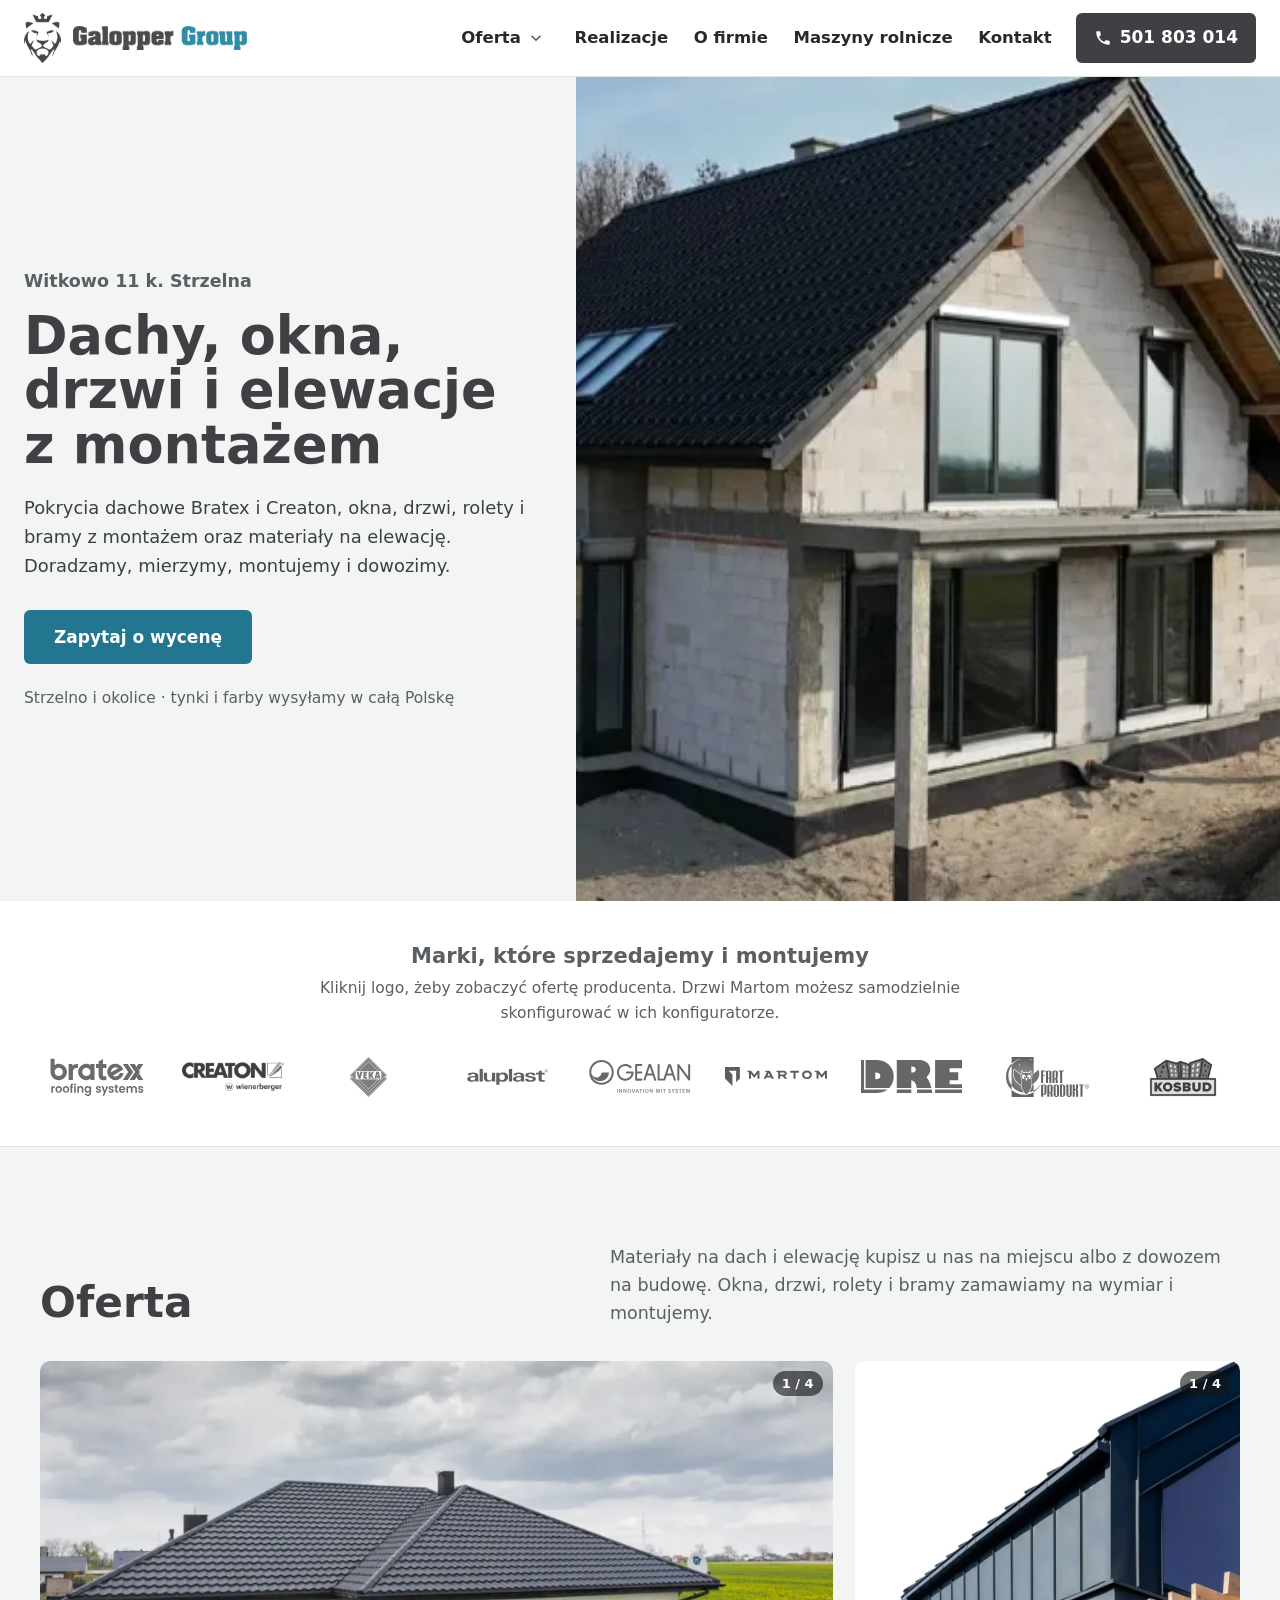
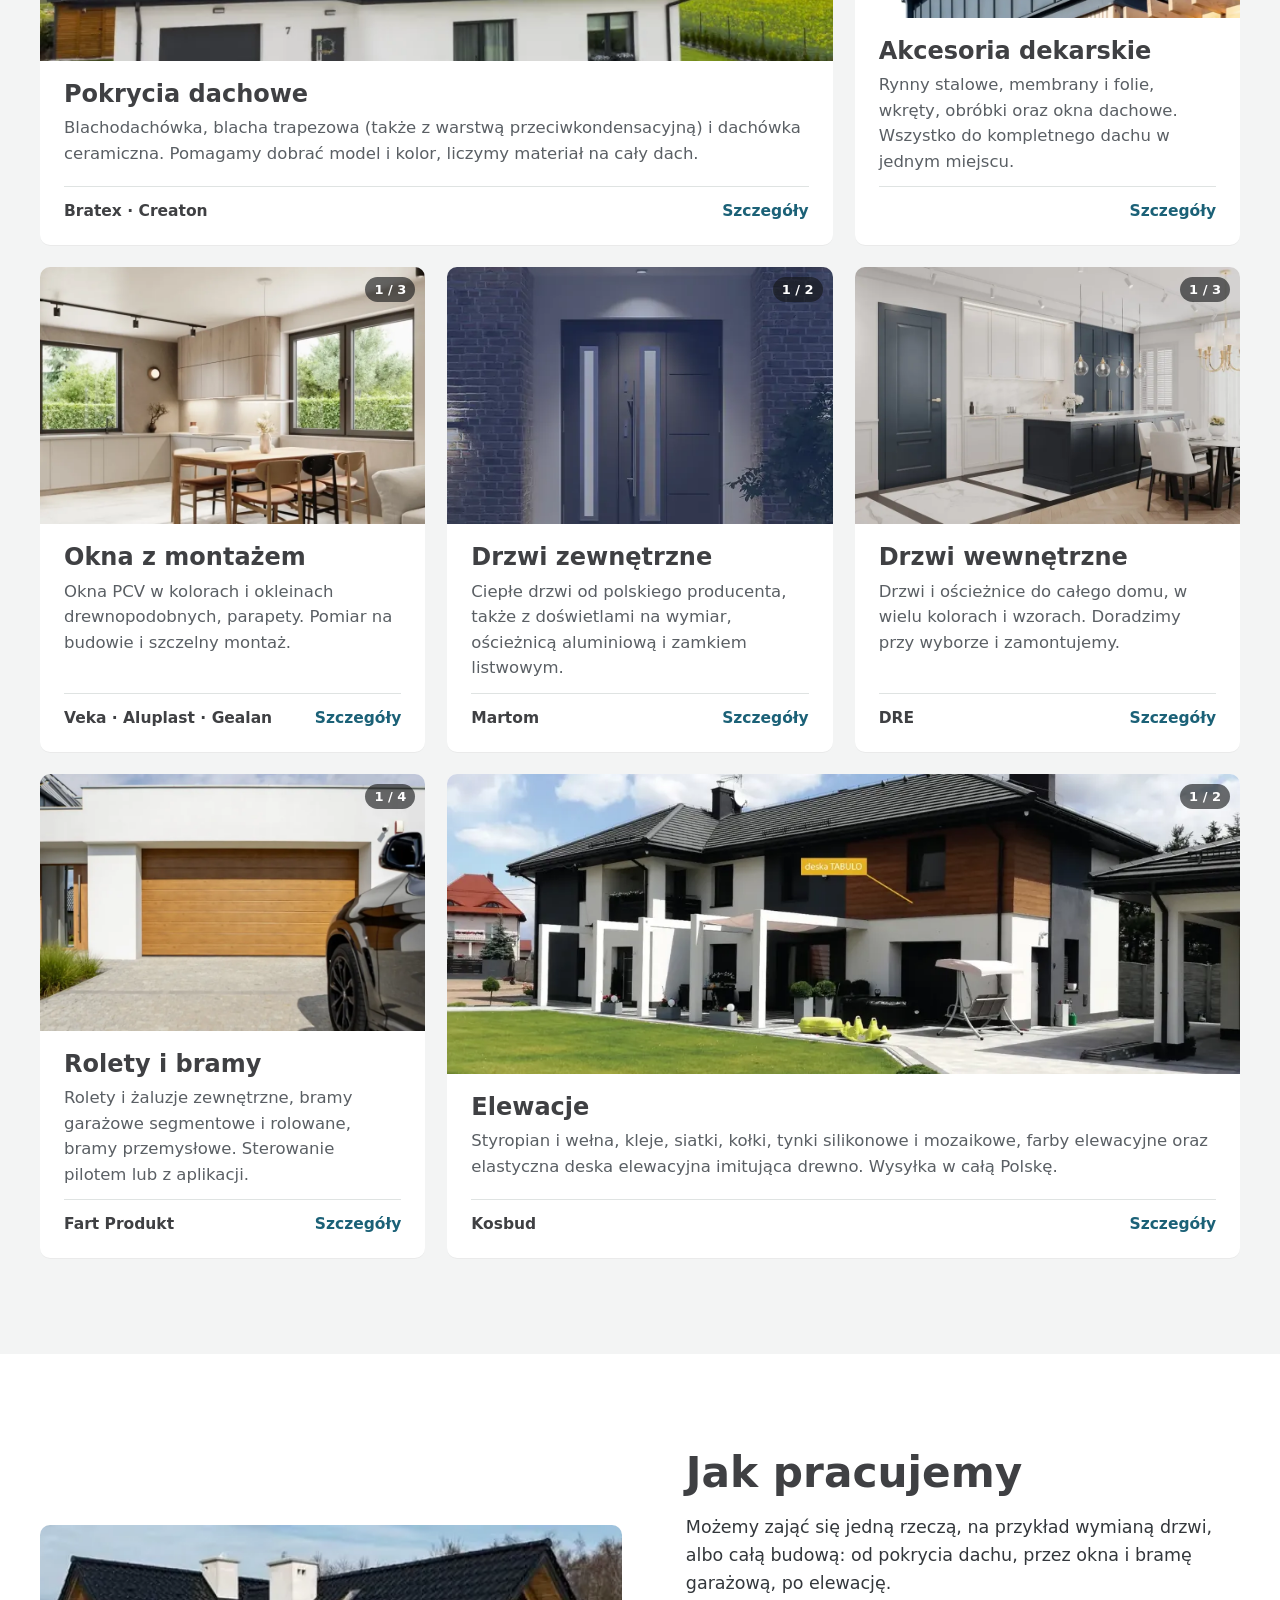
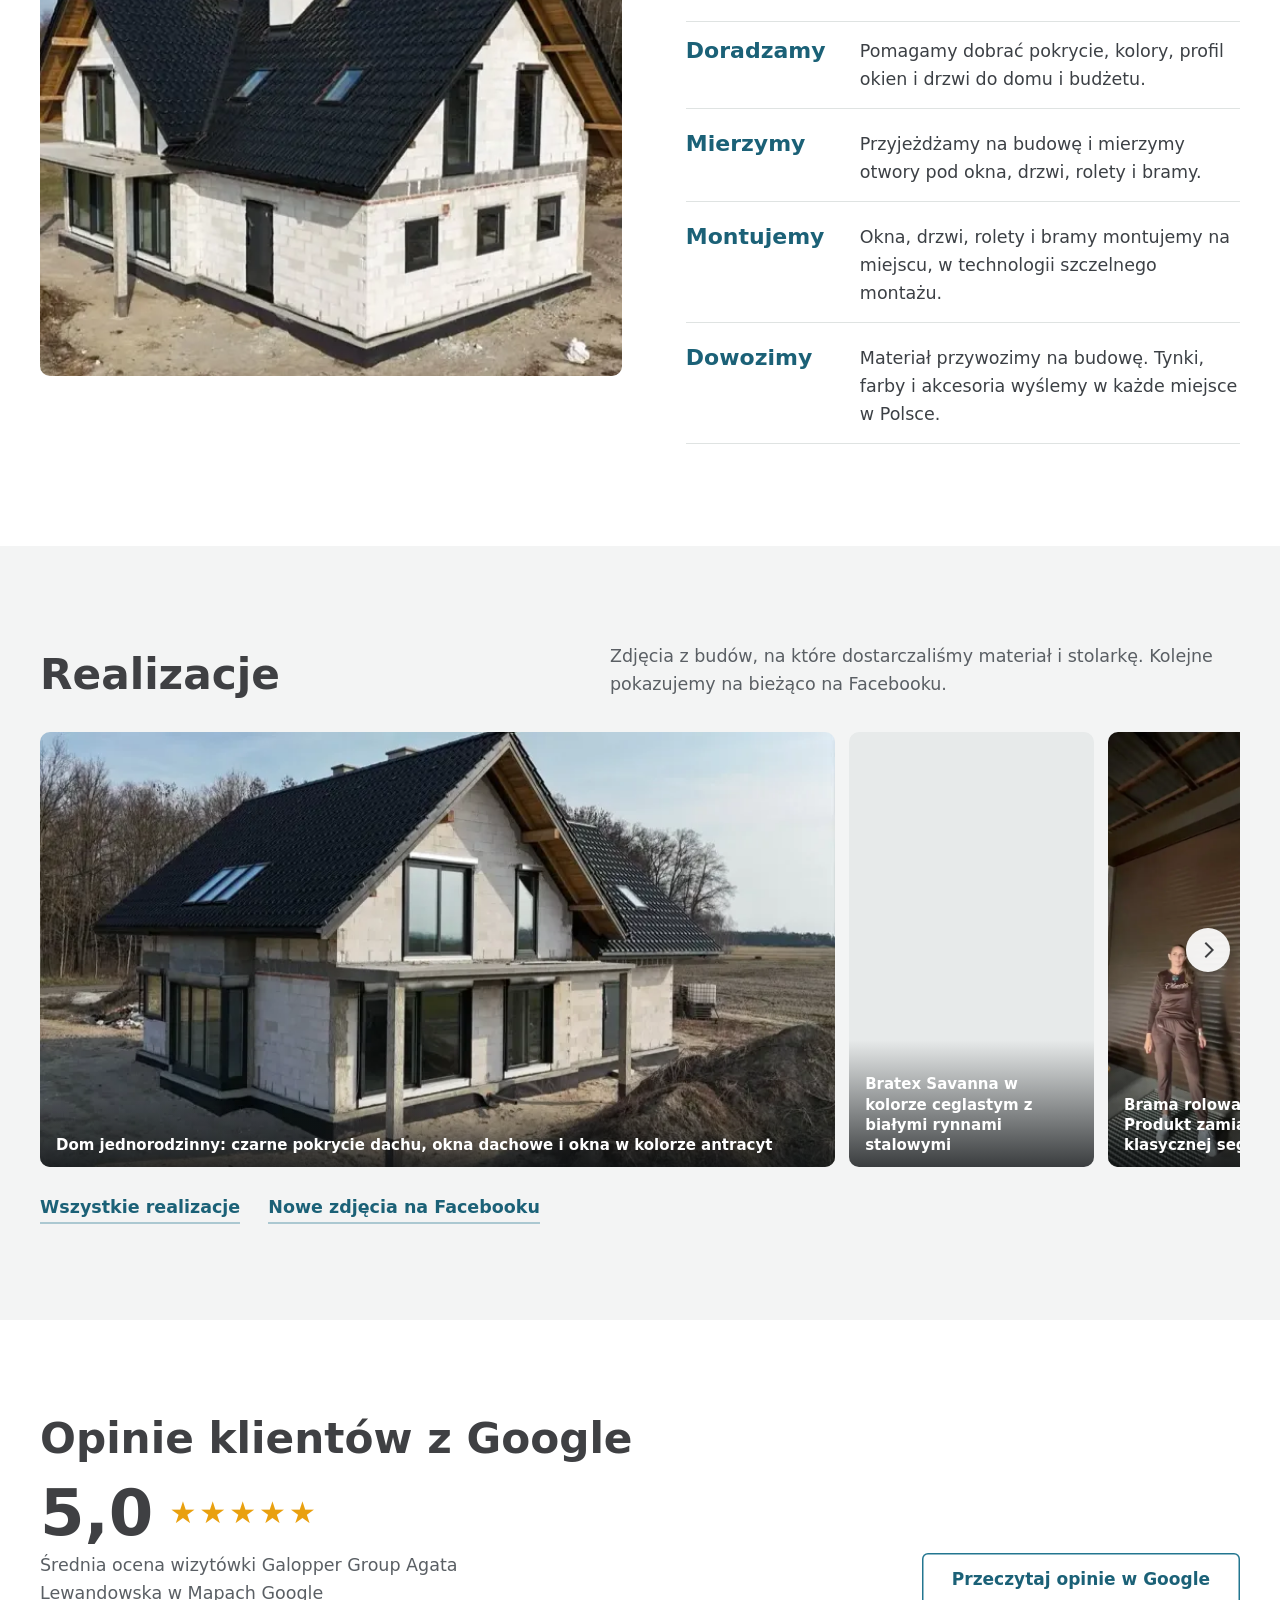
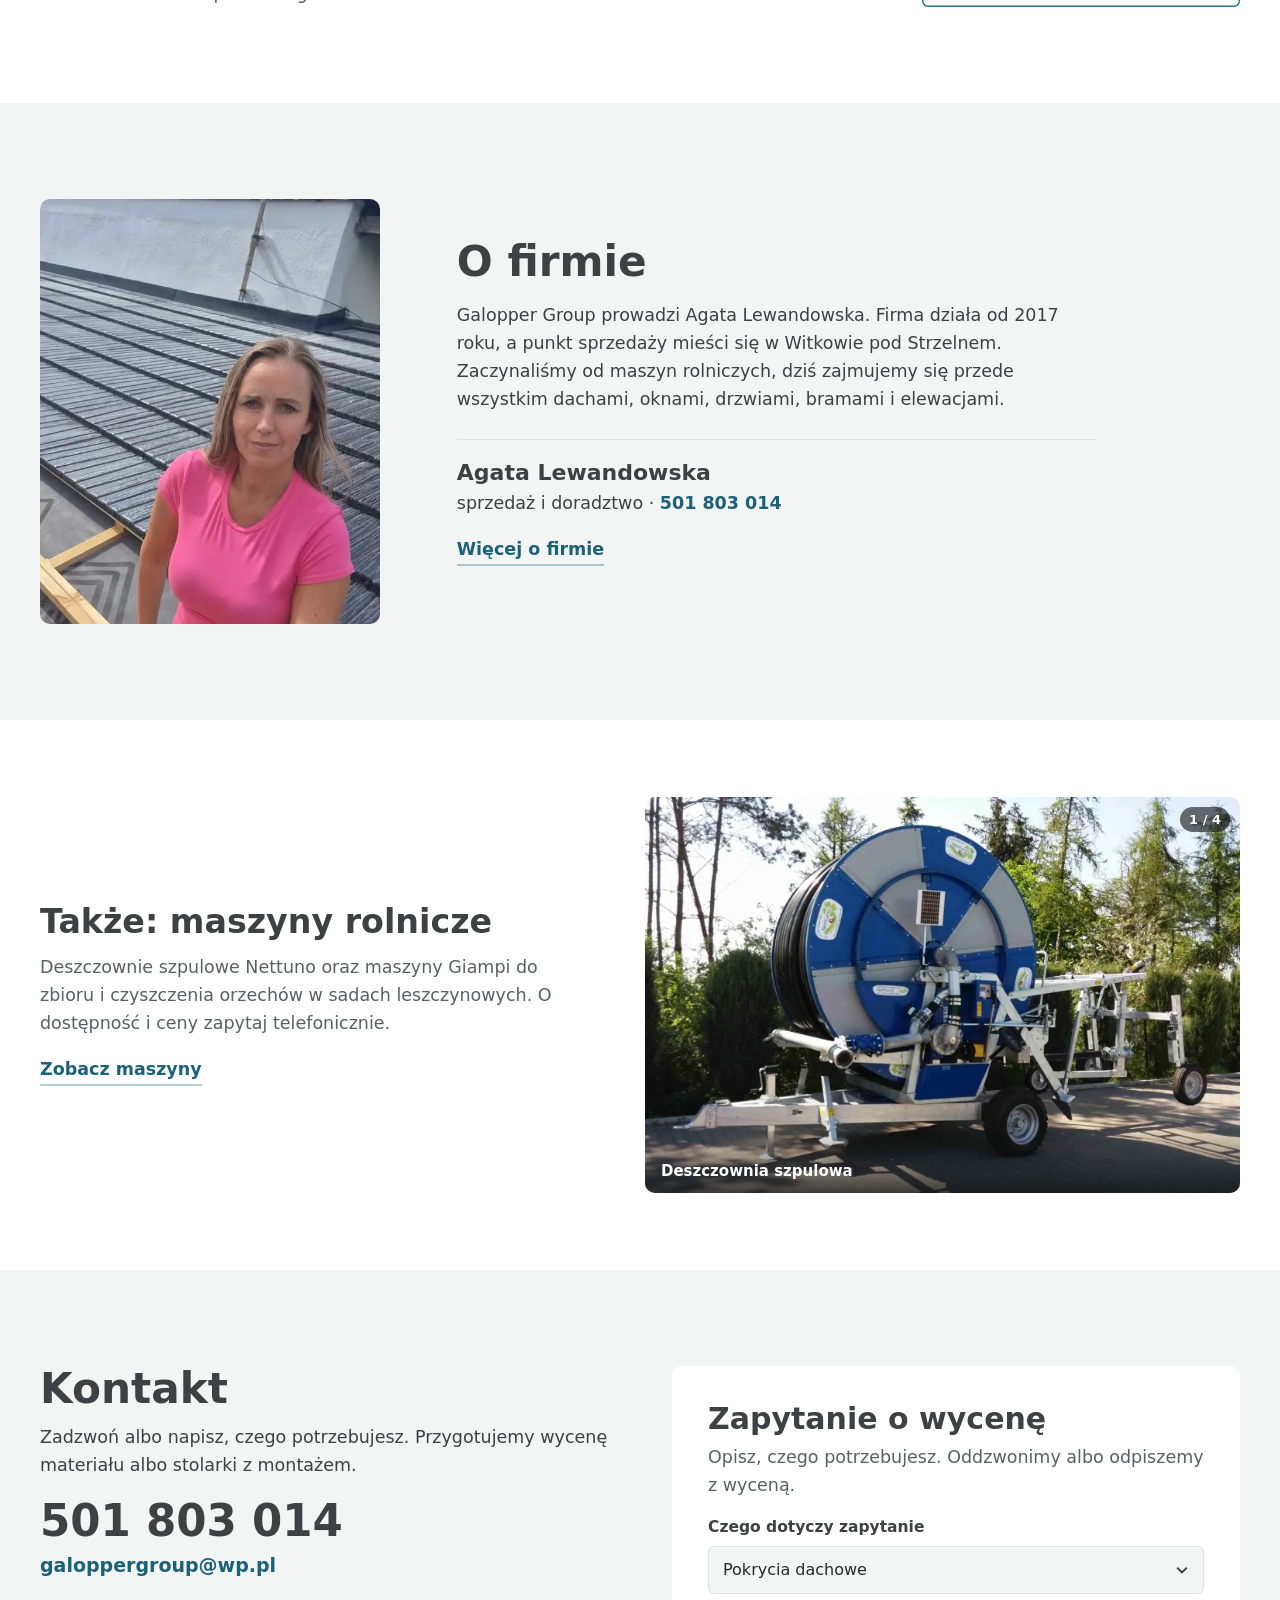
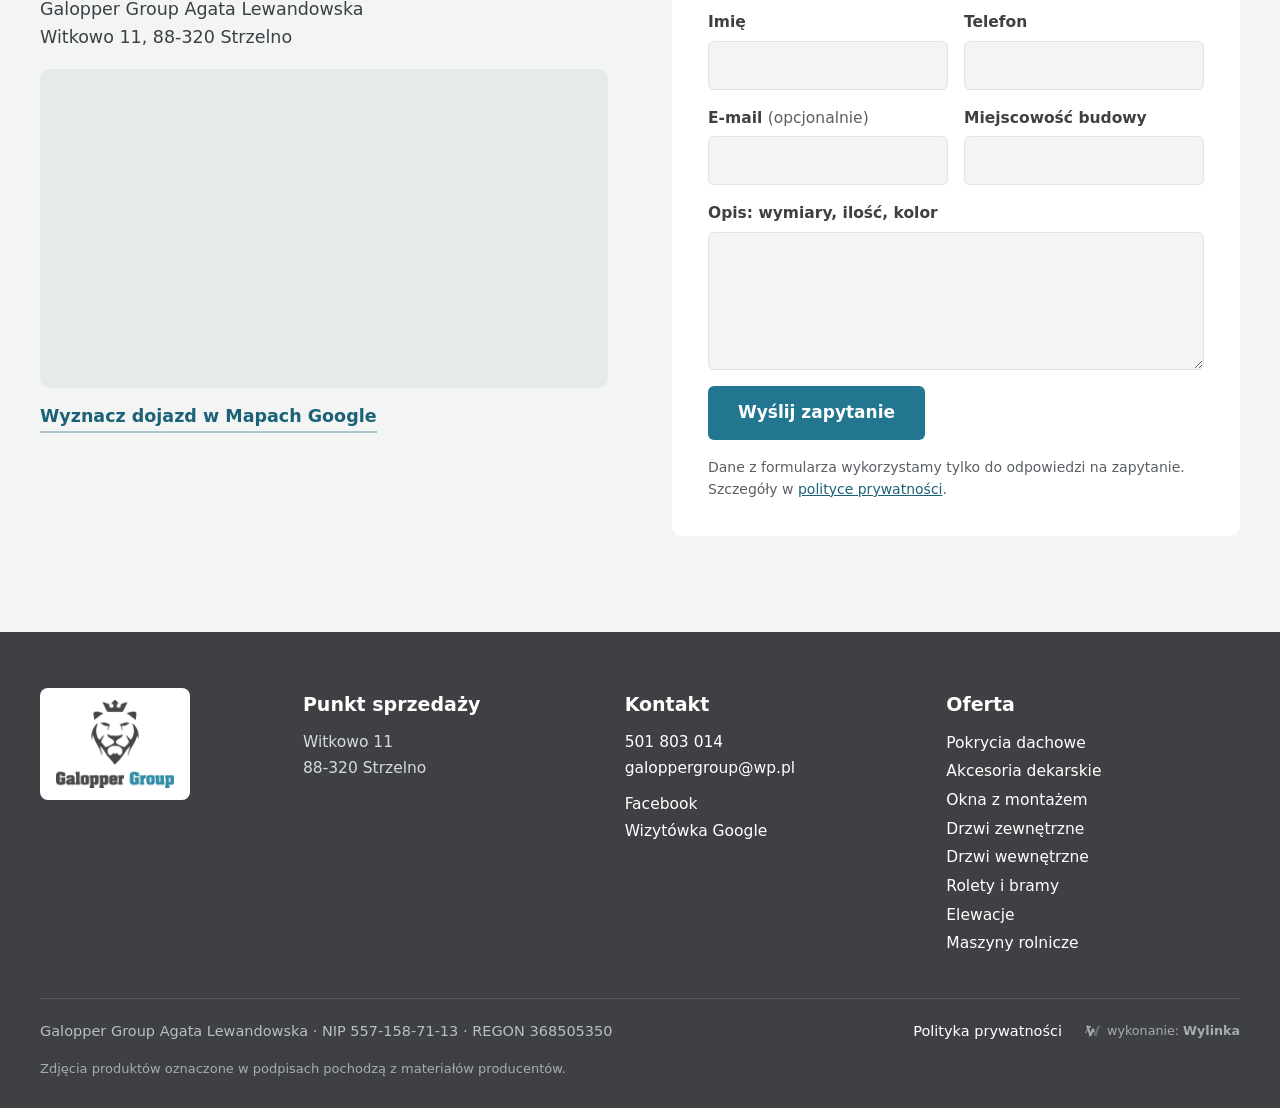
==== commit 1a41cdec: "Link Creaton na creaton.pl" ====
--- a/index.html
+++ b/index.html
@@ -78,7 +78,7 @@
 											<a href="https://bratex.pl/" target="_blank" rel="noopener" title="Strona producenta: Bratex"><img src="https://disaster26.github.io/galopper-strona/wp-content/uploads/2026/11/bratex.svg" alt="Bratex" width="181" height="75" loading="lazy" decoding="async"></a>
 									</li>
 							<li>
-											<a href="https://www.swissporton.pl/" target="_blank" rel="noopener" title="Strona producenta: Creaton"><img src="https://disaster26.github.io/galopper-strona/wp-content/uploads/2026/11/creaton-300x84.webp" alt="Creaton" width="300" height="84" loading="lazy" decoding="async"></a>
+											<a href="https://www.creaton.pl/" target="_blank" rel="noopener" title="Strona producenta: Creaton"><img src="https://disaster26.github.io/galopper-strona/wp-content/uploads/2026/11/creaton-300x84.webp" alt="Creaton" width="300" height="84" loading="lazy" decoding="async"></a>
 									</li>
 							<li>
 											<a href="https://www.veka.pl/" target="_blank" rel="noopener" title="Strona producenta: Veka"><img src="https://disaster26.github.io/galopper-strona/wp-content/uploads/2026/11/veka.svg" alt="Veka" width="230" height="251" loading="lazy" decoding="async"></a>
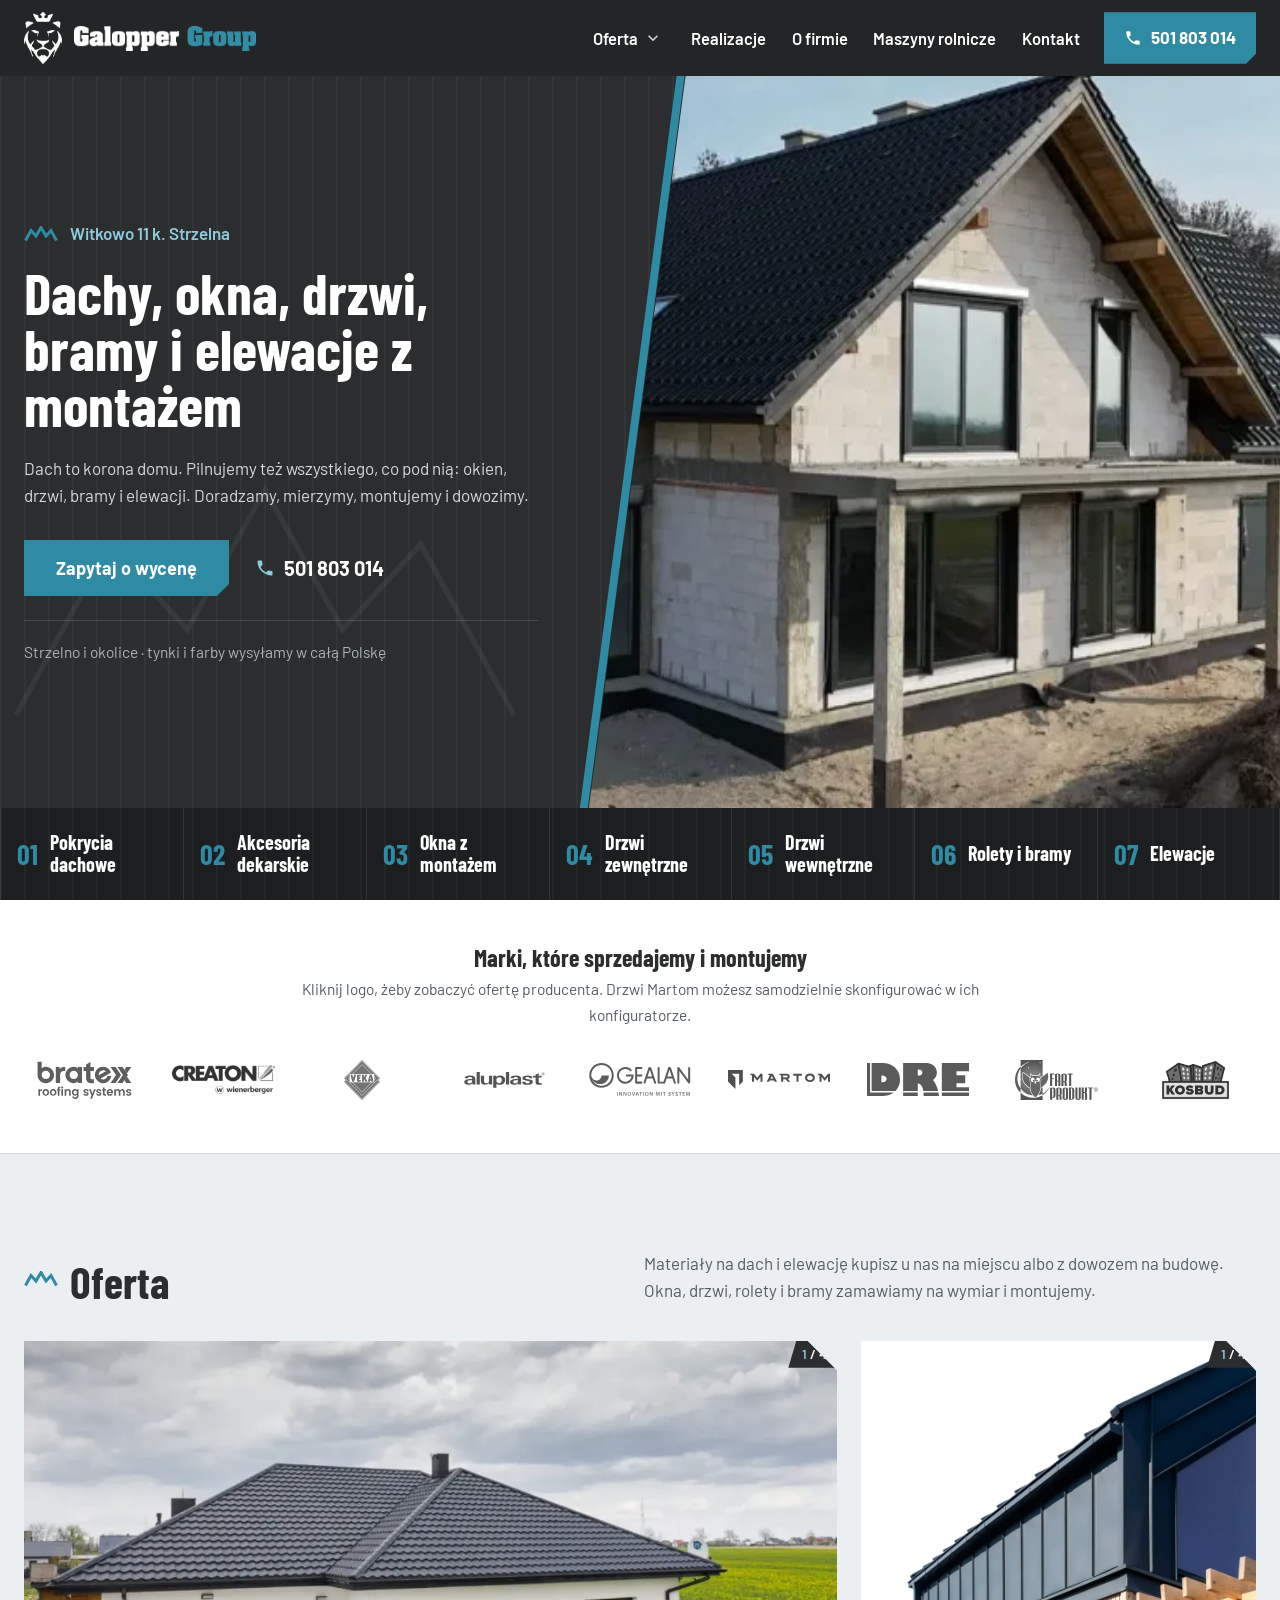
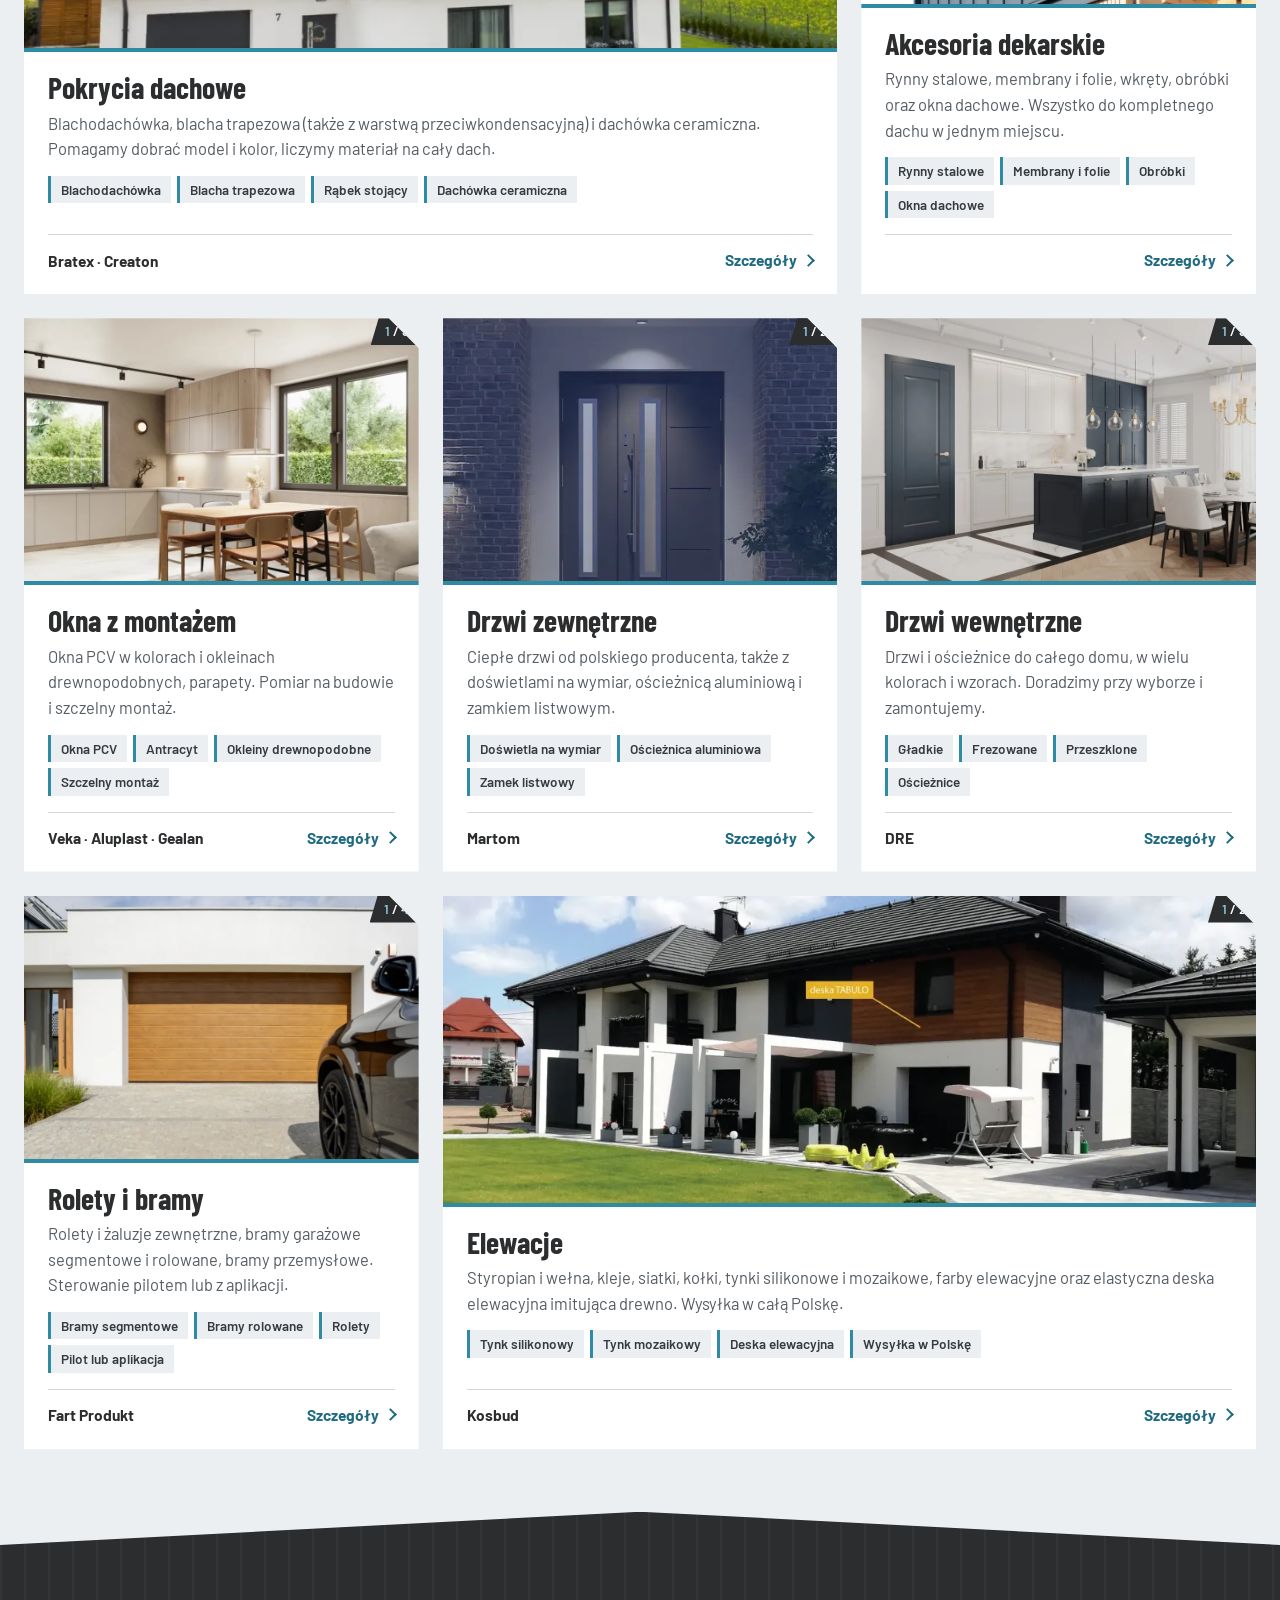
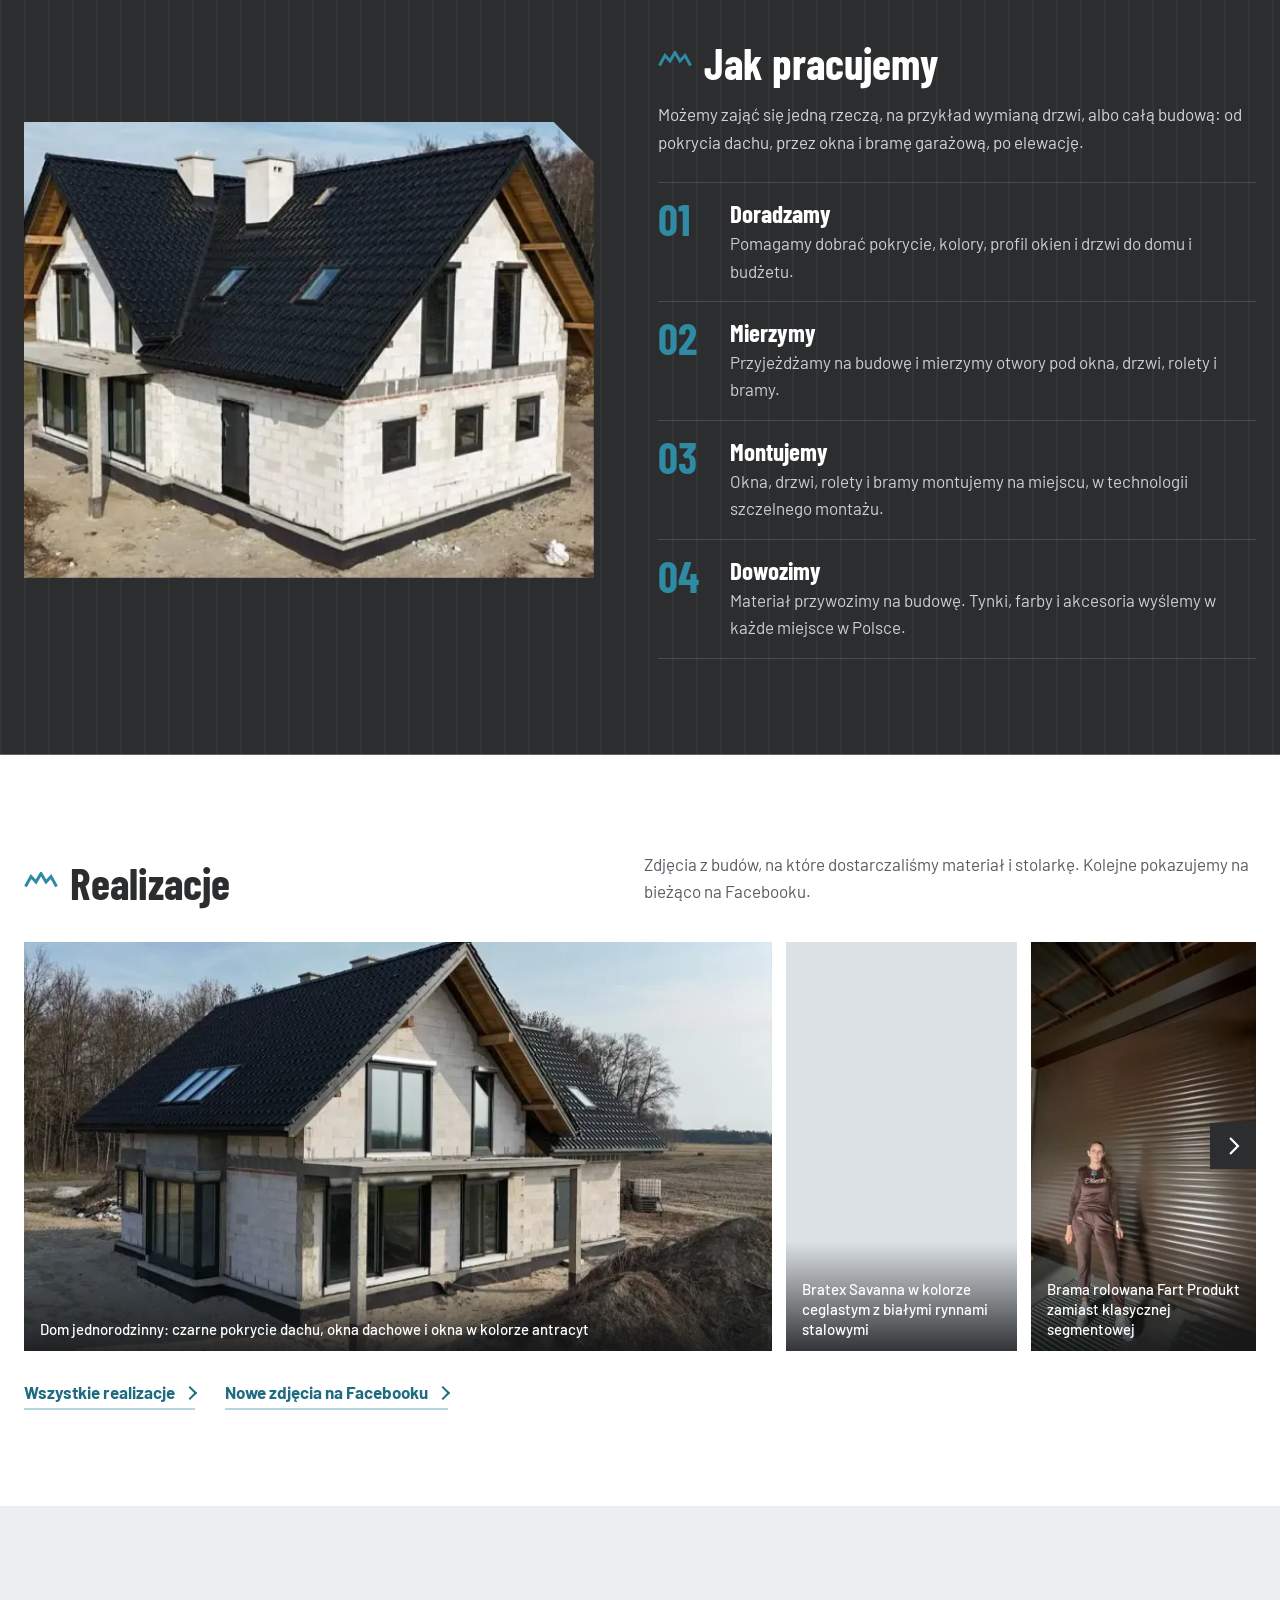
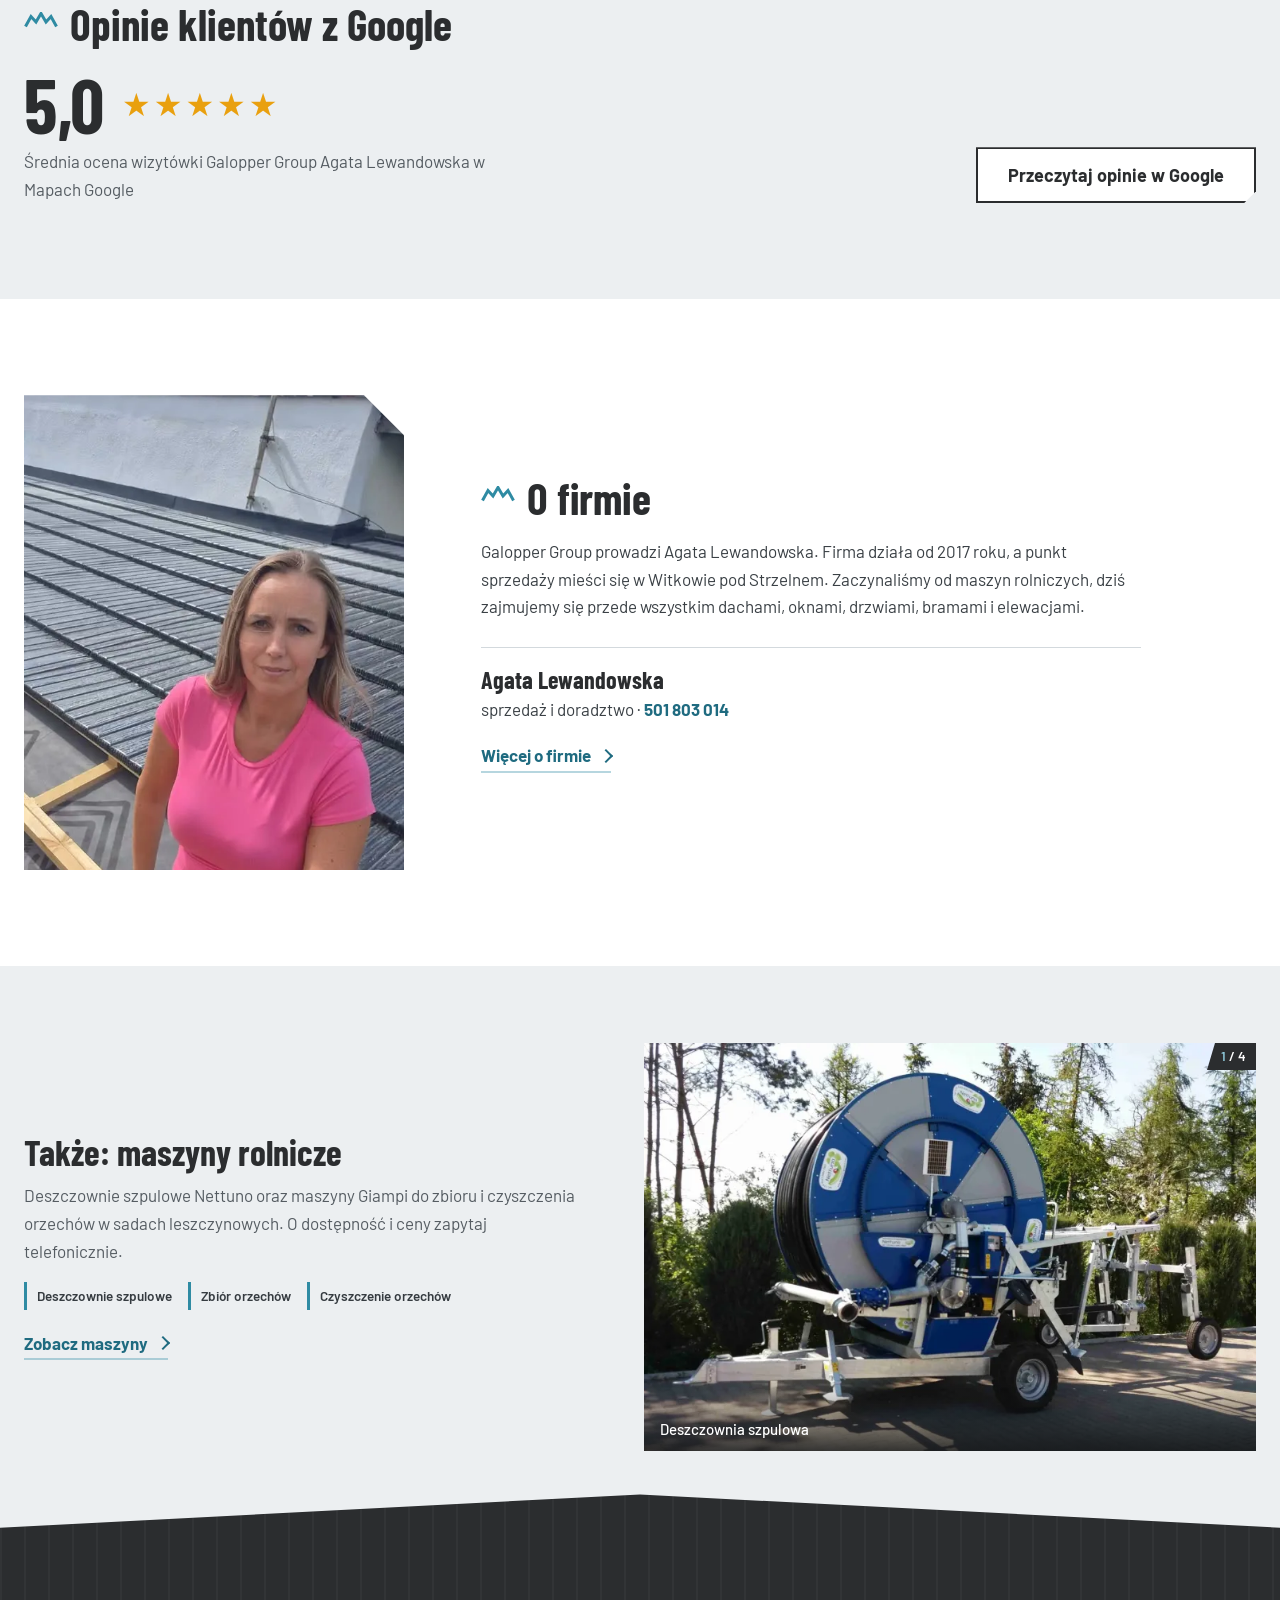
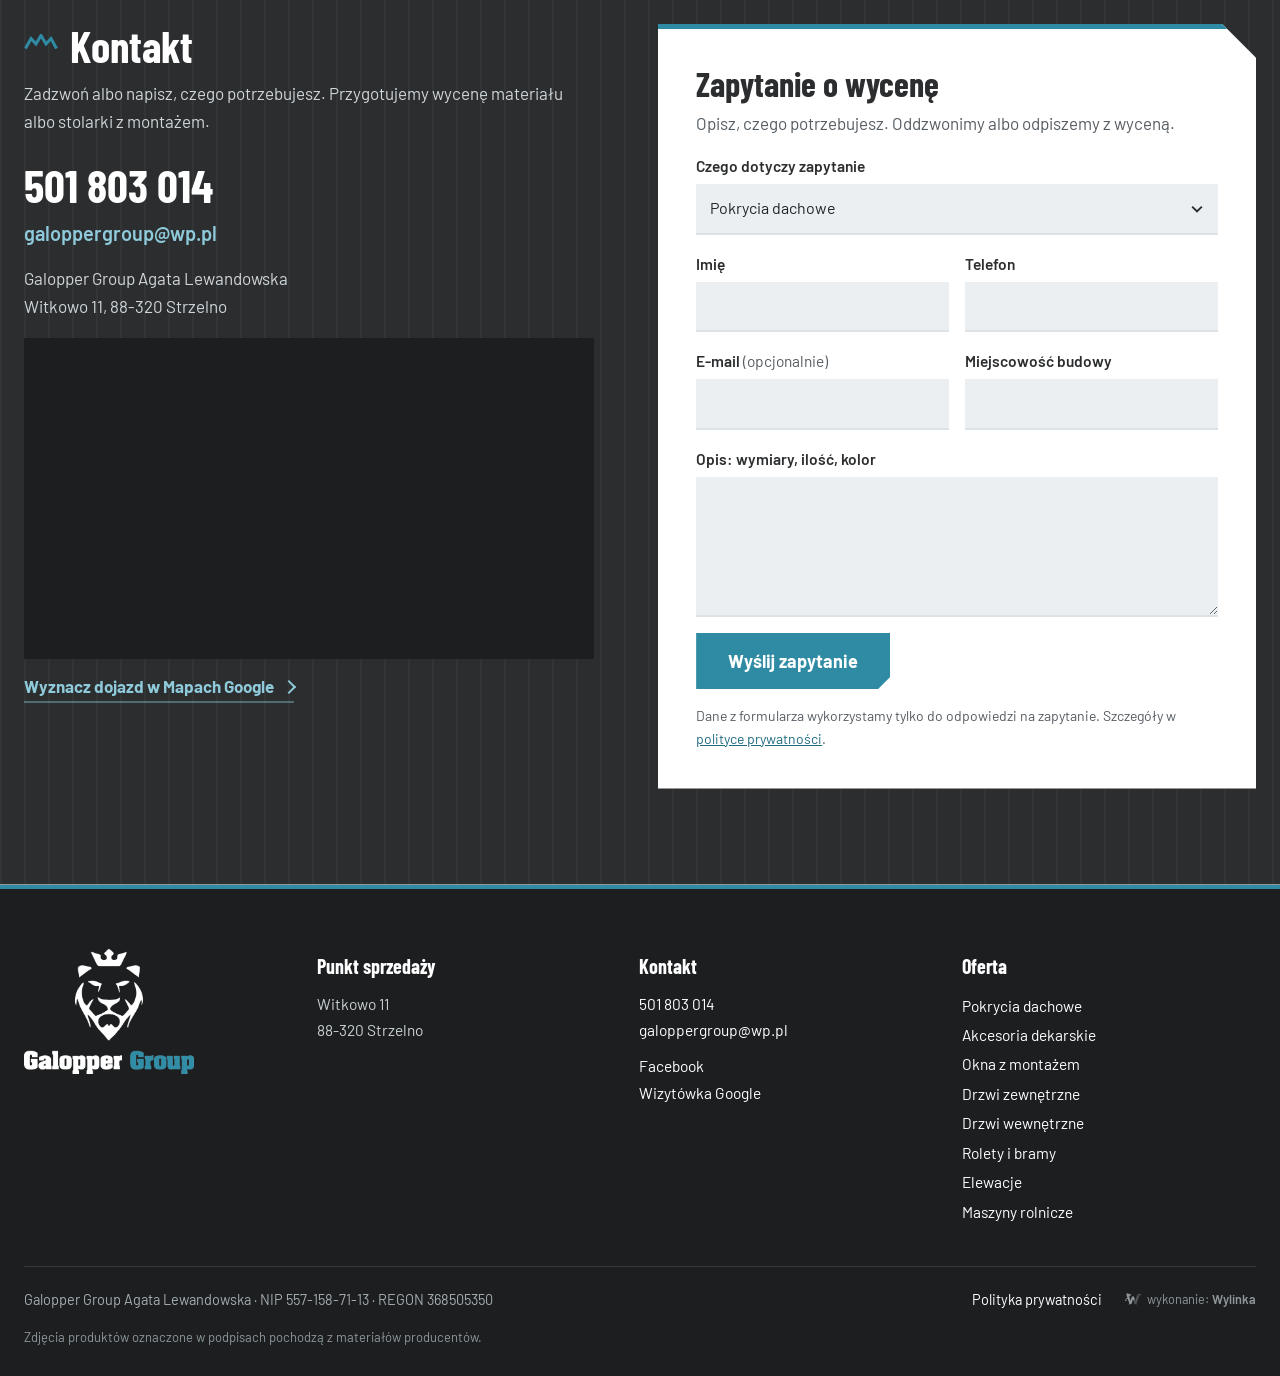
==== commit 7ce98afd: "Nowa identyfikacja wizualna z logo: grafit i turkus, korona-dach, pasek kategorii" ====
--- a/index.html
+++ b/index.html
@@ -5,8 +5,8 @@
 <meta name="viewport" content="width=device-width, initial-scale=1, viewport-fit=cover">
 <title>Galopper Group: dachy, okna, drzwi, bramy i elewacje | Witkowo k. Strzelna</title>
 <meta name='robots' content='noindex, nofollow' />
-<link rel="preload" href="https://disaster26.github.io/galopper-strona/wp-content/themes/galopper/fonts/SourceSans3-latin-5.woff2" as="font" type="font/woff2" crossorigin>
-<link rel="preload" href="https://disaster26.github.io/galopper-strona/wp-content/themes/galopper/fonts/BarlowSemiCondensed-latin-3.woff2" as="font" type="font/woff2" crossorigin>
+<link rel="preload" href="https://disaster26.github.io/galopper-strona/wp-content/themes/galopper/fonts/Barlow-400-latin.woff2" as="font" type="font/woff2" crossorigin>
+<link rel="preload" href="https://disaster26.github.io/galopper-strona/wp-content/themes/galopper/fonts/BarlowCondensed-700-latin.woff2" as="font" type="font/woff2" crossorigin>
 <meta name="theme-color" content="#ffffff">
 <meta name="description" content="Witkowo k. Strzelna: pokrycia dachowe Bratex i Creaton, okna Veka, Aluplast, Gealan, drzwi Martom i DRE, bramy Fart Produkt, elewacje Kosbud.">
 <meta property="og:type" content="website">
@@ -29,8 +29,8 @@
 <header class="top" id="top">
 	<div class="top-in">
 		<a href="https://disaster26.github.io/galopper-strona/" class="logo" aria-label="Galopper Group: strona główna">
-			<img src="https://disaster26.github.io/galopper-strona/wp-content/themes/galopper/img/logo-lew.webp" alt="" class="logo-lew" width="221" height="300">
-			<img src="https://disaster26.github.io/galopper-strona/wp-content/themes/galopper/img/logo-napis.webp" alt="Galopper Group" class="logo-napis" width="900" height="124">
+			<img src="https://disaster26.github.io/galopper-strona/wp-content/themes/galopper/img/logo-lew-biala.webp" alt="" class="logo-lew" width="221" height="300">
+			<img src="https://disaster26.github.io/galopper-strona/wp-content/themes/galopper/img/logo-napis-biala.webp" alt="Galopper Group" class="logo-napis" width="900" height="124">
 		</a>
 		<nav class="nav" id="nav" aria-label="Menu główne">
 			<ul id="menu-menu-glowne" class="menu"><li id="menu-item-71" class="menu-item menu-item-type-post_type menu-item-object-page menu-item-has-children menu-item-71"><a href="https://disaster26.github.io/galopper-strona/oferta/">Oferta</a><button type="button" class="pod-przel" aria-expanded="false" aria-label="Pokaż podstrony: Oferta"><svg viewBox="0 0 24 24" aria-hidden="true" focusable="false"><path d="M7.4 8.6 6 10l6 6 6-6-1.4-1.4-4.6 4.6z"/></svg></button>
@@ -61,13 +61,47 @@
 	<figure class="hero-foto">
 		<img width="1290" height="706" src="https://disaster26.github.io/galopper-strona/wp-content/uploads/2026/11/dom-antracyt.webp" class="attachment-gg-duze size-gg-duze" alt="Dom jednorodzinny w budowie z czarnym pokryciem dachu, oknami dachowymi i oknami w kolorze antracyt" sizes="(max-width: 760px) 100vw, 56vw" loading="eager" fetchpriority="high" decoding="async" srcset="https://disaster26.github.io/galopper-strona/wp-content/uploads/2026/11/dom-antracyt.webp 1290w, https://disaster26.github.io/galopper-strona/wp-content/uploads/2026/11/dom-antracyt-300x164.webp 300w, https://disaster26.github.io/galopper-strona/wp-content/uploads/2026/11/dom-antracyt-1024x560.webp 1024w, https://disaster26.github.io/galopper-strona/wp-content/uploads/2026/11/dom-antracyt-768x420.webp 768w" />	</figure>
 	<div class="hero-in">
-		<p class="hero-adres">Witkowo 11 k. Strzelna</p>		<h1>Dachy, okna, drzwi i elewacje z montażem</h1>
-		<p class="lead">Pokrycia dachowe Bratex i Creaton, okna, drzwi, rolety i bramy z montażem oraz materiały na elewację. Doradzamy, mierzymy, montujemy i dowozimy.</p>
+		<p class="hero-adres">Witkowo 11 k. Strzelna</p>		<h1>Dachy, okna, drzwi, bramy i elewacje z montażem</h1>
+		<p class="lead">Dach to korona domu. Pilnujemy też wszystkiego, co pod nią: okien, drzwi, bramy i elewacji. Doradzamy, mierzymy, montujemy i dowozimy.</p>
 		<div class="hero-cta" id="hero-cta">
 			<a href="https://disaster26.github.io/galopper-strona/kontakt/#formularz" class="btn">Zapytaj o wycenę</a>
+			<a href="tel:+48501803014" class="hero-tel"><svg viewBox="0 0 24 24" aria-hidden="true" focusable="false"><path d="M6.6 10.8a15.1 15.1 0 0 0 6.6 6.6l2.2-2.2a1 1 0 0 1 1-.25 11.4 11.4 0 0 0 3.6.57 1 1 0 0 1 1 1V20a1 1 0 0 1-1 1A17 17 0 0 1 3 4a1 1 0 0 1 1-1h3.5a1 1 0 0 1 1 1c0 1.25.2 2.45.57 3.57a1 1 0 0 1-.25 1z"/></svg>501 803 014</a>
 		</div>
 		<p class="hero-fakty">Strzelno i okolice · tynki i farby wysyłamy w całą Polskę</p>	</div>
 </section>
+
+<nav class="kategorie" aria-label="Oferta w skrócie">
+	<ul class="kat-lista">
+					<li><a href="https://disaster26.github.io/galopper-strona/oferta/pokrycia-dachowe/">
+				<span class="kat-nr">01</span>
+				<span class="kat-t">Pokrycia dachowe</span>
+				<span class="kat-m">Bratex · Creaton</span>			</a></li>
+					<li><a href="https://disaster26.github.io/galopper-strona/oferta/akcesoria-dekarskie/">
+				<span class="kat-nr">02</span>
+				<span class="kat-t">Akcesoria dekarskie</span>
+							</a></li>
+					<li><a href="https://disaster26.github.io/galopper-strona/oferta/okna/">
+				<span class="kat-nr">03</span>
+				<span class="kat-t">Okna z montażem</span>
+				<span class="kat-m">Veka · Aluplast · Gealan</span>			</a></li>
+					<li><a href="https://disaster26.github.io/galopper-strona/oferta/drzwi-zewnetrzne/">
+				<span class="kat-nr">04</span>
+				<span class="kat-t">Drzwi zewnętrzne</span>
+				<span class="kat-m">Martom</span>			</a></li>
+					<li><a href="https://disaster26.github.io/galopper-strona/oferta/drzwi-wewnetrzne/">
+				<span class="kat-nr">05</span>
+				<span class="kat-t">Drzwi wewnętrzne</span>
+				<span class="kat-m">DRE</span>			</a></li>
+					<li><a href="https://disaster26.github.io/galopper-strona/oferta/rolety-i-bramy/">
+				<span class="kat-nr">06</span>
+				<span class="kat-t">Rolety i bramy</span>
+				<span class="kat-m">Fart Produkt</span>			</a></li>
+					<li><a href="https://disaster26.github.io/galopper-strona/oferta/elewacje/">
+				<span class="kat-nr">07</span>
+				<span class="kat-t">Elewacje</span>
+				<span class="kat-m">Kosbud</span>			</a></li>
+			</ul>
+</nav>
 
 <section class="marki" aria-labelledby="marki-h">
 	<div class="wrap">
@@ -115,7 +149,7 @@
 			<div class="karuzela k-kafel wiele" data-karuzela><div class="k-tor" tabindex="0" role="group" aria-roledescription="karuzela" aria-label="Zdjęcia: Pokrycia dachowe"><figure class="k-slajd" aria-label="1 z 4"><a href="https://disaster26.github.io/galopper-strona/oferta/pokrycia-dachowe/" tabindex="-1"><img width="1024" height="682" src="https://disaster26.github.io/galopper-strona/wp-content/uploads/2026/11/bratex-dom-1024x682.webp" class="attachment-large size-large" alt="Dom parterowy z grafitową blachodachówką Bratex i bramą garażową" sizes="(max-width: 760px) 100vw, 66vw" loading="lazy" decoding="async" srcset="https://disaster26.github.io/galopper-strona/wp-content/uploads/2026/11/bratex-dom-1024x682.webp 1024w, https://disaster26.github.io/galopper-strona/wp-content/uploads/2026/11/bratex-dom-300x200.webp 300w, https://disaster26.github.io/galopper-strona/wp-content/uploads/2026/11/bratex-dom-768x511.webp 768w, https://disaster26.github.io/galopper-strona/wp-content/uploads/2026/11/bratex-dom-900x600.webp 900w, https://disaster26.github.io/galopper-strona/wp-content/uploads/2026/11/bratex-dom.webp 1200w" /></a></figure><figure class="k-slajd" aria-label="2 z 4"><a href="https://disaster26.github.io/galopper-strona/oferta/pokrycia-dachowe/" tabindex="-1"><img width="576" height="1024" src="https://disaster26.github.io/galopper-strona/wp-content/uploads/2026/11/dach-ceglasty-576x1024.webp" class="attachment-large size-large" alt="Ceglasta blachodachówka Bratex Savanna i białe rynny stalowe na domu z czerwonej cegły" sizes="(max-width: 760px) 100vw, 66vw" loading="lazy" decoding="async" srcset="https://disaster26.github.io/galopper-strona/wp-content/uploads/2026/11/dach-ceglasty-576x1024.webp 576w, https://disaster26.github.io/galopper-strona/wp-content/uploads/2026/11/dach-ceglasty-169x300.webp 169w, https://disaster26.github.io/galopper-strona/wp-content/uploads/2026/11/dach-ceglasty-768x1365.webp 768w, https://disaster26.github.io/galopper-strona/wp-content/uploads/2026/11/dach-ceglasty-864x1536.webp 864w, https://disaster26.github.io/galopper-strona/wp-content/uploads/2026/11/dach-ceglasty.webp 900w" /></a></figure><figure class="k-slajd" aria-label="3 z 4"><a href="https://disaster26.github.io/galopper-strona/oferta/pokrycia-dachowe/" tabindex="-1"><img width="478" height="850" src="https://disaster26.github.io/galopper-strona/wp-content/uploads/2026/11/dach-grafit.webp" class="attachment-large size-large" alt="Grafitowa blachodachówka modułowa na domu z cegły, widok wzdłuż połaci" sizes="(max-width: 760px) 100vw, 66vw" loading="lazy" decoding="async" srcset="https://disaster26.github.io/galopper-strona/wp-content/uploads/2026/11/dach-grafit.webp 478w, https://disaster26.github.io/galopper-strona/wp-content/uploads/2026/11/dach-grafit-169x300.webp 169w" /></a></figure><figure class="k-slajd" aria-label="4 z 4"><a href="https://disaster26.github.io/galopper-strona/oferta/pokrycia-dachowe/" tabindex="-1"><img width="1024" height="430" src="https://disaster26.github.io/galopper-strona/wp-content/uploads/2026/11/bratex-rabek-1024x430.webp" class="attachment-large size-large" alt="Dach z jasnoszarej blachy na rąbek stojący Bratex z obróbkami i rynnami" sizes="(max-width: 760px) 100vw, 66vw" loading="lazy" decoding="async" srcset="https://disaster26.github.io/galopper-strona/wp-content/uploads/2026/11/bratex-rabek-1024x430.webp 1024w, https://disaster26.github.io/galopper-strona/wp-content/uploads/2026/11/bratex-rabek-300x126.webp 300w, https://disaster26.github.io/galopper-strona/wp-content/uploads/2026/11/bratex-rabek-768x323.webp 768w, https://disaster26.github.io/galopper-strona/wp-content/uploads/2026/11/bratex-rabek-1536x645.webp 1536w, https://disaster26.github.io/galopper-strona/wp-content/uploads/2026/11/bratex-rabek.webp 1600w" /></a></figure></div><button type="button" class="k-strz k-pop" aria-label="Poprzednie zdjęcie"><svg viewBox="0 0 24 24" aria-hidden="true" focusable="false"><path d="M15.4 5.4 14 4l-8 8 8 8 1.4-1.4L8.8 12z"/></svg></button><button type="button" class="k-strz k-nast" aria-label="Następne zdjęcie"><svg viewBox="0 0 24 24" aria-hidden="true" focusable="false"><path d="M8.6 18.6 10 20l8-8-8-8-1.4 1.4 6.6 6.6z"/></svg></button><p class="k-licznik" aria-hidden="true"><span>1</span> / 4</p></div>			<div class="kafel-txt">
 				<h3><a href="https://disaster26.github.io/galopper-strona/oferta/pokrycia-dachowe/">Pokrycia dachowe</a></h3>
 				<p>Blachodachówka, blacha trapezowa (także z warstwą przeciwkondensacyjną) i dachówka ceramiczna. Pomagamy dobrać model i kolor, liczymy materiał na cały dach.</p>
-				<p class="kafel-dol">
+				<ul class="cechy"><li>Blachodachówka</li><li>Blacha trapezowa</li><li>Rąbek stojący</li><li>Dachówka ceramiczna</li></ul>				<p class="kafel-dol">
 					<span class="kafel-marki">Bratex · Creaton</span>					<a href="https://disaster26.github.io/galopper-strona/oferta/pokrycia-dachowe/" class="kafel-wiecej" aria-hidden="true" tabindex="-1">Szczegóły</a>
 				</p>
 			</div>
@@ -124,7 +158,7 @@
 			<div class="karuzela k-kafel wiele" data-karuzela><div class="k-tor" tabindex="0" role="group" aria-roledescription="karuzela" aria-label="Zdjęcia: Akcesoria dekarskie"><figure class="k-slajd" aria-label="1 z 4"><a href="https://disaster26.github.io/galopper-strona/oferta/akcesoria-dekarskie/" tabindex="-1"><img width="900" height="600" src="https://disaster26.github.io/galopper-strona/wp-content/uploads/2026/11/bratex-obrobki-900x600.webp" class="attachment-gg-kafel size-gg-kafel" alt="Granatowa elewacja i dach z blachy na rąbek z obróbkami oraz rynną" sizes="(max-width: 760px) 100vw, (max-width: 1060px) 50vw, 400px" loading="lazy" decoding="async" /></a></figure><figure class="k-slajd" aria-label="2 z 4"><a href="https://disaster26.github.io/galopper-strona/oferta/akcesoria-dekarskie/" tabindex="-1"><img width="478" height="600" src="https://disaster26.github.io/galopper-strona/wp-content/uploads/2026/11/rynna-detal-478x600.webp" class="attachment-gg-kafel size-gg-kafel" alt="Stalowa rynna i obróbka blacharska przy okapie dachu z blachodachówki" sizes="(max-width: 760px) 100vw, (max-width: 1060px) 50vw, 400px" loading="lazy" decoding="async" /></a></figure><figure class="k-slajd" aria-label="3 z 4"><a href="https://disaster26.github.io/galopper-strona/oferta/akcesoria-dekarskie/" tabindex="-1"><img width="900" height="600" src="https://disaster26.github.io/galopper-strona/wp-content/uploads/2026/11/bratex-dekarz-900x600.webp" class="attachment-gg-kafel size-gg-kafel" alt="Dekarz układający obróbkę blacharską na łatach dachu" sizes="(max-width: 760px) 100vw, (max-width: 1060px) 50vw, 400px" loading="lazy" decoding="async" srcset="https://disaster26.github.io/galopper-strona/wp-content/uploads/2026/11/bratex-dekarz-900x600.webp 900w, https://disaster26.github.io/galopper-strona/wp-content/uploads/2026/11/bratex-dekarz-300x200.webp 300w, https://disaster26.github.io/galopper-strona/wp-content/uploads/2026/11/bratex-dekarz-1024x683.webp 1024w, https://disaster26.github.io/galopper-strona/wp-content/uploads/2026/11/bratex-dekarz-768x512.webp 768w, https://disaster26.github.io/galopper-strona/wp-content/uploads/2026/11/bratex-dekarz.webp 1400w" /></a></figure><figure class="k-slajd" aria-label="4 z 4"><a href="https://disaster26.github.io/galopper-strona/oferta/akcesoria-dekarskie/" tabindex="-1"><img width="800" height="533" src="https://disaster26.github.io/galopper-strona/wp-content/uploads/2026/11/bratex-detal.webp" class="attachment-gg-kafel size-gg-kafel" alt="Zbliżenie zagięcia jasnej blachy na rąbek stojący" sizes="(max-width: 760px) 100vw, (max-width: 1060px) 50vw, 400px" loading="lazy" decoding="async" srcset="https://disaster26.github.io/galopper-strona/wp-content/uploads/2026/11/bratex-detal.webp 800w, https://disaster26.github.io/galopper-strona/wp-content/uploads/2026/11/bratex-detal-300x200.webp 300w, https://disaster26.github.io/galopper-strona/wp-content/uploads/2026/11/bratex-detal-768x512.webp 768w" /></a></figure></div><button type="button" class="k-strz k-pop" aria-label="Poprzednie zdjęcie"><svg viewBox="0 0 24 24" aria-hidden="true" focusable="false"><path d="M15.4 5.4 14 4l-8 8 8 8 1.4-1.4L8.8 12z"/></svg></button><button type="button" class="k-strz k-nast" aria-label="Następne zdjęcie"><svg viewBox="0 0 24 24" aria-hidden="true" focusable="false"><path d="M8.6 18.6 10 20l8-8-8-8-1.4 1.4 6.6 6.6z"/></svg></button><p class="k-licznik" aria-hidden="true"><span>1</span> / 4</p></div>			<div class="kafel-txt">
 				<h3><a href="https://disaster26.github.io/galopper-strona/oferta/akcesoria-dekarskie/">Akcesoria dekarskie</a></h3>
 				<p>Rynny stalowe, membrany i folie, wkręty, obróbki oraz okna dachowe. Wszystko do kompletnego dachu w jednym miejscu.</p>
-				<p class="kafel-dol">
+				<ul class="cechy"><li>Rynny stalowe</li><li>Membrany i folie</li><li>Obróbki</li><li>Okna dachowe</li></ul>				<p class="kafel-dol">
 										<a href="https://disaster26.github.io/galopper-strona/oferta/akcesoria-dekarskie/" class="kafel-wiecej" aria-hidden="true" tabindex="-1">Szczegóły</a>
 				</p>
 			</div>
@@ -133,7 +167,7 @@
 			<div class="karuzela k-kafel wiele" data-karuzela><div class="k-tor" tabindex="0" role="group" aria-roledescription="karuzela" aria-label="Zdjęcia: Okna z montażem"><figure class="k-slajd" aria-label="1 z 3"><a href="https://disaster26.github.io/galopper-strona/oferta/okna/" tabindex="-1"><img width="900" height="600" src="https://disaster26.github.io/galopper-strona/wp-content/uploads/2026/11/okna-veka-900x600.webp" class="attachment-gg-kafel size-gg-kafel" alt="Jasna kuchnia z oknami PCV Veka w kolorze antracyt" sizes="(max-width: 760px) 100vw, (max-width: 1060px) 50vw, 400px" loading="lazy" decoding="async" /></a></figure><figure class="k-slajd" aria-label="2 z 3"><a href="https://disaster26.github.io/galopper-strona/oferta/okna/" tabindex="-1"><img width="900" height="600" src="https://disaster26.github.io/galopper-strona/wp-content/uploads/2026/11/dom-antracyt-900x600.webp" class="attachment-gg-kafel size-gg-kafel" alt="Dom jednorodzinny w budowie z czarnym pokryciem dachu, oknami dachowymi i oknami w kolorze antracyt" sizes="(max-width: 760px) 100vw, (max-width: 1060px) 50vw, 400px" loading="lazy" decoding="async" /></a></figure><figure class="k-slajd" aria-label="3 z 3"><a href="https://disaster26.github.io/galopper-strona/oferta/okna/" tabindex="-1"><img width="900" height="525" src="https://disaster26.github.io/galopper-strona/wp-content/uploads/2026/11/dom-antracyt-bok-900x525.webp" class="attachment-gg-kafel size-gg-kafel" alt="Dom w budowie z czarnym dachem, oknami dachowymi i tarasem, widok od strony ogrodu" sizes="(max-width: 760px) 100vw, (max-width: 1060px) 50vw, 400px" loading="lazy" decoding="async" /></a></figure></div><button type="button" class="k-strz k-pop" aria-label="Poprzednie zdjęcie"><svg viewBox="0 0 24 24" aria-hidden="true" focusable="false"><path d="M15.4 5.4 14 4l-8 8 8 8 1.4-1.4L8.8 12z"/></svg></button><button type="button" class="k-strz k-nast" aria-label="Następne zdjęcie"><svg viewBox="0 0 24 24" aria-hidden="true" focusable="false"><path d="M8.6 18.6 10 20l8-8-8-8-1.4 1.4 6.6 6.6z"/></svg></button><p class="k-licznik" aria-hidden="true"><span>1</span> / 3</p></div>			<div class="kafel-txt">
 				<h3><a href="https://disaster26.github.io/galopper-strona/oferta/okna/">Okna z montażem</a></h3>
 				<p>Okna PCV w kolorach i okleinach drewnopodobnych, parapety. Pomiar na budowie i szczelny montaż.</p>
-				<p class="kafel-dol">
+				<ul class="cechy"><li>Okna PCV</li><li>Antracyt</li><li>Okleiny drewnopodobne</li><li>Szczelny montaż</li></ul>				<p class="kafel-dol">
 					<span class="kafel-marki">Veka · Aluplast · Gealan</span>					<a href="https://disaster26.github.io/galopper-strona/oferta/okna/" class="kafel-wiecej" aria-hidden="true" tabindex="-1">Szczegóły</a>
 				</p>
 			</div>
@@ -142,7 +176,7 @@
 			<div class="karuzela k-kafel wiele" data-karuzela><div class="k-tor" tabindex="0" role="group" aria-roledescription="karuzela" aria-label="Zdjęcia: Drzwi zewnętrzne"><figure class="k-slajd" aria-label="1 z 2"><a href="https://disaster26.github.io/galopper-strona/oferta/drzwi-zewnetrzne/" tabindex="-1"><img width="540" height="440" src="https://disaster26.github.io/galopper-strona/wp-content/uploads/2026/11/drzwi-martom.webp" class="attachment-gg-kafel size-gg-kafel" alt="Grafitowe drzwi zewnętrzne Martom z dwoma pionowymi przeszkleniami" sizes="(max-width: 760px) 100vw, (max-width: 1060px) 50vw, 400px" loading="lazy" decoding="async" srcset="https://disaster26.github.io/galopper-strona/wp-content/uploads/2026/11/drzwi-martom.webp 540w, https://disaster26.github.io/galopper-strona/wp-content/uploads/2026/11/drzwi-martom-300x244.webp 300w" /></a></figure><figure class="k-slajd" aria-label="2 z 2"><a href="https://disaster26.github.io/galopper-strona/oferta/drzwi-zewnetrzne/" tabindex="-1"><img width="300" height="532" src="https://disaster26.github.io/galopper-strona/wp-content/uploads/2026/11/drzwi-fb.webp" class="attachment-gg-kafel size-gg-kafel" alt="Drzwi zewnętrzne w okleinie drewnopodobnej z czarnym przeszkleniem i długim pochwytem" sizes="(max-width: 760px) 100vw, (max-width: 1060px) 50vw, 400px" loading="lazy" decoding="async" srcset="https://disaster26.github.io/galopper-strona/wp-content/uploads/2026/11/drzwi-fb.webp 300w, https://disaster26.github.io/galopper-strona/wp-content/uploads/2026/11/drzwi-fb-169x300.webp 169w" /></a></figure></div><button type="button" class="k-strz k-pop" aria-label="Poprzednie zdjęcie"><svg viewBox="0 0 24 24" aria-hidden="true" focusable="false"><path d="M15.4 5.4 14 4l-8 8 8 8 1.4-1.4L8.8 12z"/></svg></button><button type="button" class="k-strz k-nast" aria-label="Następne zdjęcie"><svg viewBox="0 0 24 24" aria-hidden="true" focusable="false"><path d="M8.6 18.6 10 20l8-8-8-8-1.4 1.4 6.6 6.6z"/></svg></button><p class="k-licznik" aria-hidden="true"><span>1</span> / 2</p></div>			<div class="kafel-txt">
 				<h3><a href="https://disaster26.github.io/galopper-strona/oferta/drzwi-zewnetrzne/">Drzwi zewnętrzne</a></h3>
 				<p>Ciepłe drzwi od polskiego producenta, także z doświetlami na wymiar, ościeżnicą aluminiową i zamkiem listwowym.</p>
-				<p class="kafel-dol">
+				<ul class="cechy"><li>Doświetla na wymiar</li><li>Ościeżnica aluminiowa</li><li>Zamek listwowy</li></ul>				<p class="kafel-dol">
 					<span class="kafel-marki">Martom</span>					<a href="https://disaster26.github.io/galopper-strona/oferta/drzwi-zewnetrzne/" class="kafel-wiecej" aria-hidden="true" tabindex="-1">Szczegóły</a>
 				</p>
 			</div>
@@ -151,7 +185,7 @@
 			<div class="karuzela k-kafel wiele" data-karuzela><div class="k-tor" tabindex="0" role="group" aria-roledescription="karuzela" aria-label="Zdjęcia: Drzwi wewnętrzne"><figure class="k-slajd" aria-label="1 z 3"><a href="https://disaster26.github.io/galopper-strona/oferta/drzwi-wewnetrzne/" tabindex="-1"><img width="900" height="600" src="https://disaster26.github.io/galopper-strona/wp-content/uploads/2026/11/dre-3-900x600.webp" class="attachment-gg-kafel size-gg-kafel" alt="Granatowe drzwi wewnętrzne DRE obok otwartej kuchni" sizes="(max-width: 760px) 100vw, (max-width: 1060px) 50vw, 400px" loading="lazy" decoding="async" /></a></figure><figure class="k-slajd" aria-label="2 z 3"><a href="https://disaster26.github.io/galopper-strona/oferta/drzwi-wewnetrzne/" tabindex="-1"><img width="900" height="600" src="https://disaster26.github.io/galopper-strona/wp-content/uploads/2026/11/dre-1-900x600.webp" class="attachment-gg-kafel size-gg-kafel" alt="Sypialnia z zielonymi drzwiami wewnętrznymi DRE" sizes="(max-width: 760px) 100vw, (max-width: 1060px) 50vw, 400px" loading="lazy" decoding="async" /></a></figure><figure class="k-slajd" aria-label="3 z 3"><a href="https://disaster26.github.io/galopper-strona/oferta/drzwi-wewnetrzne/" tabindex="-1"><img width="900" height="600" src="https://disaster26.github.io/galopper-strona/wp-content/uploads/2026/11/dre-2-900x600.webp" class="attachment-gg-kafel size-gg-kafel" alt="Jasna sypialnia z białymi drzwiami wewnętrznymi DRE" sizes="(max-width: 760px) 100vw, (max-width: 1060px) 50vw, 400px" loading="lazy" decoding="async" /></a></figure></div><button type="button" class="k-strz k-pop" aria-label="Poprzednie zdjęcie"><svg viewBox="0 0 24 24" aria-hidden="true" focusable="false"><path d="M15.4 5.4 14 4l-8 8 8 8 1.4-1.4L8.8 12z"/></svg></button><button type="button" class="k-strz k-nast" aria-label="Następne zdjęcie"><svg viewBox="0 0 24 24" aria-hidden="true" focusable="false"><path d="M8.6 18.6 10 20l8-8-8-8-1.4 1.4 6.6 6.6z"/></svg></button><p class="k-licznik" aria-hidden="true"><span>1</span> / 3</p></div>			<div class="kafel-txt">
 				<h3><a href="https://disaster26.github.io/galopper-strona/oferta/drzwi-wewnetrzne/">Drzwi wewnętrzne</a></h3>
 				<p>Drzwi i ościeżnice do całego domu, w wielu kolorach i wzorach. Doradzimy przy wyborze i zamontujemy.</p>
-				<p class="kafel-dol">
+				<ul class="cechy"><li>Gładkie</li><li>Frezowane</li><li>Przeszklone</li><li>Ościeżnice</li></ul>				<p class="kafel-dol">
 					<span class="kafel-marki">DRE</span>					<a href="https://disaster26.github.io/galopper-strona/oferta/drzwi-wewnetrzne/" class="kafel-wiecej" aria-hidden="true" tabindex="-1">Szczegóły</a>
 				</p>
 			</div>
@@ -160,7 +194,7 @@
 			<div class="karuzela k-kafel wiele" data-karuzela><div class="k-tor" tabindex="0" role="group" aria-roledescription="karuzela" aria-label="Zdjęcia: Rolety i bramy"><figure class="k-slajd" aria-label="1 z 4"><a href="https://disaster26.github.io/galopper-strona/oferta/rolety-i-bramy/" tabindex="-1"><img width="900" height="600" src="https://disaster26.github.io/galopper-strona/wp-content/uploads/2026/11/fart-brama-900x600.webp" class="attachment-gg-kafel size-gg-kafel" alt="Segmentowa brama garażowa Fart Produkt w okleinie drewnopodobnej" sizes="(max-width: 760px) 100vw, (max-width: 1060px) 50vw, 400px" loading="lazy" decoding="async" /></a></figure><figure class="k-slajd" aria-label="2 z 4"><a href="https://disaster26.github.io/galopper-strona/oferta/rolety-i-bramy/" tabindex="-1"><img width="540" height="600" src="https://disaster26.github.io/galopper-strona/wp-content/uploads/2026/11/brama-rolowana-540x600.webp" class="attachment-gg-kafel size-gg-kafel" alt="Brązowa brama rolowana w garażu, widok od wewnątrz" sizes="(max-width: 760px) 100vw, (max-width: 1060px) 50vw, 400px" loading="lazy" decoding="async" /></a></figure><figure class="k-slajd" aria-label="3 z 4"><a href="https://disaster26.github.io/galopper-strona/oferta/rolety-i-bramy/" tabindex="-1"><img width="900" height="600" src="https://disaster26.github.io/galopper-strona/wp-content/uploads/2026/11/fart-osiedle-900x600.webp" class="attachment-gg-kafel size-gg-kafel" alt="Szeregowe domy z grafitowymi bramami segmentowymi Fart Produkt" sizes="(max-width: 760px) 100vw, (max-width: 1060px) 50vw, 400px" loading="lazy" decoding="async" /></a></figure><figure class="k-slajd" aria-label="4 z 4"><a href="https://disaster26.github.io/galopper-strona/oferta/rolety-i-bramy/" tabindex="-1"><img width="900" height="600" src="https://disaster26.github.io/galopper-strona/wp-content/uploads/2026/11/fart-rolety-app-900x600.webp" class="attachment-gg-kafel size-gg-kafel" alt="Kobieta zamykająca rolety zewnętrzne aplikacją w telefonie" sizes="(max-width: 760px) 100vw, (max-width: 1060px) 50vw, 400px" loading="lazy" decoding="async" /></a></figure></div><button type="button" class="k-strz k-pop" aria-label="Poprzednie zdjęcie"><svg viewBox="0 0 24 24" aria-hidden="true" focusable="false"><path d="M15.4 5.4 14 4l-8 8 8 8 1.4-1.4L8.8 12z"/></svg></button><button type="button" class="k-strz k-nast" aria-label="Następne zdjęcie"><svg viewBox="0 0 24 24" aria-hidden="true" focusable="false"><path d="M8.6 18.6 10 20l8-8-8-8-1.4 1.4 6.6 6.6z"/></svg></button><p class="k-licznik" aria-hidden="true"><span>1</span> / 4</p></div>			<div class="kafel-txt">
 				<h3><a href="https://disaster26.github.io/galopper-strona/oferta/rolety-i-bramy/">Rolety i bramy</a></h3>
 				<p>Rolety i żaluzje zewnętrzne, bramy garażowe segmentowe i rolowane, bramy przemysłowe. Sterowanie pilotem lub z aplikacji.</p>
-				<p class="kafel-dol">
+				<ul class="cechy"><li>Bramy segmentowe</li><li>Bramy rolowane</li><li>Rolety</li><li>Pilot lub aplikacja</li></ul>				<p class="kafel-dol">
 					<span class="kafel-marki">Fart Produkt</span>					<a href="https://disaster26.github.io/galopper-strona/oferta/rolety-i-bramy/" class="kafel-wiecej" aria-hidden="true" tabindex="-1">Szczegóły</a>
 				</p>
 			</div>
@@ -169,7 +203,7 @@
 			<div class="karuzela k-kafel wiele" data-karuzela><div class="k-tor" tabindex="0" role="group" aria-roledescription="karuzela" aria-label="Zdjęcia: Elewacje"><figure class="k-slajd" aria-label="1 z 2"><a href="https://disaster26.github.io/galopper-strona/oferta/elewacje/" tabindex="-1"><img width="1024" height="556" src="https://disaster26.github.io/galopper-strona/wp-content/uploads/2026/11/kosbud-deska-1024x556.webp" class="attachment-large size-large" alt="Dom z białym tynkiem, grafitowymi wstawkami i drewnopodobną deską elewacyjną Kosbud Tabulo" sizes="(max-width: 760px) 100vw, 66vw" loading="lazy" decoding="async" srcset="https://disaster26.github.io/galopper-strona/wp-content/uploads/2026/11/kosbud-deska-1024x556.webp 1024w, https://disaster26.github.io/galopper-strona/wp-content/uploads/2026/11/kosbud-deska-300x163.webp 300w, https://disaster26.github.io/galopper-strona/wp-content/uploads/2026/11/kosbud-deska-768x417.webp 768w, https://disaster26.github.io/galopper-strona/wp-content/uploads/2026/11/kosbud-deska-1536x834.webp 1536w, https://disaster26.github.io/galopper-strona/wp-content/uploads/2026/11/kosbud-deska.webp 1600w" /></a></figure><figure class="k-slajd" aria-label="2 z 2"><a href="https://disaster26.github.io/galopper-strona/oferta/elewacje/" tabindex="-1"><img width="359" height="499" src="https://disaster26.github.io/galopper-strona/wp-content/uploads/2026/11/kosbud-cegla.webp" class="attachment-large size-large" alt="Okno obłożone elastyczną cegłą elewacyjną Kosbud" sizes="(max-width: 760px) 100vw, 66vw" loading="lazy" decoding="async" srcset="https://disaster26.github.io/galopper-strona/wp-content/uploads/2026/11/kosbud-cegla.webp 359w, https://disaster26.github.io/galopper-strona/wp-content/uploads/2026/11/kosbud-cegla-216x300.webp 216w" /></a></figure></div><button type="button" class="k-strz k-pop" aria-label="Poprzednie zdjęcie"><svg viewBox="0 0 24 24" aria-hidden="true" focusable="false"><path d="M15.4 5.4 14 4l-8 8 8 8 1.4-1.4L8.8 12z"/></svg></button><button type="button" class="k-strz k-nast" aria-label="Następne zdjęcie"><svg viewBox="0 0 24 24" aria-hidden="true" focusable="false"><path d="M8.6 18.6 10 20l8-8-8-8-1.4 1.4 6.6 6.6z"/></svg></button><p class="k-licznik" aria-hidden="true"><span>1</span> / 2</p></div>			<div class="kafel-txt">
 				<h3><a href="https://disaster26.github.io/galopper-strona/oferta/elewacje/">Elewacje</a></h3>
 				<p>Styropian i wełna, kleje, siatki, kołki, tynki silikonowe i mozaikowe, farby elewacyjne oraz elastyczna deska elewacyjna imitująca drewno. Wysyłka w całą Polskę.</p>
-				<p class="kafel-dol">
+				<ul class="cechy"><li>Tynk silikonowy</li><li>Tynk mozaikowy</li><li>Deska elewacyjna</li><li>Wysyłka w Polskę</li></ul>				<p class="kafel-dol">
 					<span class="kafel-marki">Kosbud</span>					<a href="https://disaster26.github.io/galopper-strona/oferta/elewacje/" class="kafel-wiecej" aria-hidden="true" tabindex="-1">Szczegóły</a>
 				</p>
 			</div>
@@ -178,7 +212,7 @@
 	</div>
 </section>
 
-<section class="sekcja jak" id="jak">
+<section class="sekcja jak kalenica" id="jak">
 	<div class="wrap jak-in">
 				<figure class="jak-foto"><img width="960" height="525" src="https://disaster26.github.io/galopper-strona/wp-content/uploads/2026/11/dom-antracyt-bok.webp" class="attachment-large size-large" alt="Dom w budowie z czarnym dachem, oknami dachowymi i tarasem, widok od strony ogrodu" sizes="(max-width: 760px) 100vw, 50vw" loading="lazy" decoding="async" srcset="https://disaster26.github.io/galopper-strona/wp-content/uploads/2026/11/dom-antracyt-bok.webp 960w, https://disaster26.github.io/galopper-strona/wp-content/uploads/2026/11/dom-antracyt-bok-300x164.webp 300w, https://disaster26.github.io/galopper-strona/wp-content/uploads/2026/11/dom-antracyt-bok-768x420.webp 768w" /></figure>
 				<div class="jak-txt tresc-bloki">
@@ -235,12 +269,12 @@
 		<div class="maszyny-txt">
 			<h2>Także: maszyny rolnicze</h2>
 			<p>Deszczownie szpulowe Nettuno oraz maszyny Giampi do zbioru i czyszczenia orzechów w sadach leszczynowych. O dostępność i ceny zapytaj telefonicznie.</p>
-			<a href="https://disaster26.github.io/galopper-strona/maszyny-rolnicze/" class="lnk">Zobacz maszyny</a>
+			<ul class="cechy"><li>Deszczownie szpulowe</li><li>Zbiór orzechów</li><li>Czyszczenie orzechów</li></ul>			<a href="https://disaster26.github.io/galopper-strona/maszyny-rolnicze/" class="lnk">Zobacz maszyny</a>
 		</div>
 		<div class="karuzela k-maszyny wiele" data-karuzela><div class="k-tor" tabindex="0" role="group" aria-roledescription="karuzela" aria-label="Maszyny rolnicze"><figure class="k-slajd" aria-label="1 z 4"><a href="https://disaster26.github.io/galopper-strona/maszyny-rolnicze/" tabindex="-1"><img width="900" height="600" src="https://disaster26.github.io/galopper-strona/wp-content/uploads/2026/11/nettuno-pole-900x600.webp" class="attachment-gg-kafel size-gg-kafel" alt="Niebieska deszczownia szpulowa z nawiniętym wężem na placu przy drzewach" sizes="(max-width: 760px) 100vw, 560px" loading="lazy" decoding="async" srcset="https://disaster26.github.io/galopper-strona/wp-content/uploads/2026/11/nettuno-pole-900x600.webp 900w, https://disaster26.github.io/galopper-strona/wp-content/uploads/2026/11/nettuno-pole-300x200.webp 300w, https://disaster26.github.io/galopper-strona/wp-content/uploads/2026/11/nettuno-pole-1024x684.webp 1024w, https://disaster26.github.io/galopper-strona/wp-content/uploads/2026/11/nettuno-pole-768x513.webp 768w, https://disaster26.github.io/galopper-strona/wp-content/uploads/2026/11/nettuno-pole.webp 1400w" /></a><figcaption>Deszczownia szpulowa</figcaption></figure><figure class="k-slajd" aria-label="2 z 4"><a href="https://disaster26.github.io/galopper-strona/maszyny-rolnicze/" tabindex="-1"><img width="900" height="561" src="https://disaster26.github.io/galopper-strona/wp-content/uploads/2026/11/nettuno-praca-900x561.webp" class="attachment-gg-kafel size-gg-kafel" alt="Deszczownia szpulowa nawadniająca pole" sizes="(max-width: 760px) 100vw, 560px" loading="lazy" decoding="async" /></a><figcaption>Deszczownia podczas nawadniania</figcaption></figure><figure class="k-slajd" aria-label="3 z 4"><a href="https://disaster26.github.io/galopper-strona/maszyny-rolnicze/" tabindex="-1"><img width="900" height="561" src="https://disaster26.github.io/galopper-strona/wp-content/uploads/2026/11/nettuno-plac-900x561.webp" class="attachment-gg-kafel size-gg-kafel" alt="Kilka niebieskich deszczowni szpulowych ustawionych w rzędzie na placu" sizes="(max-width: 760px) 100vw, 560px" loading="lazy" decoding="async" /></a><figcaption>Deszczownie na placu</figcaption></figure><figure class="k-slajd" aria-label="4 z 4"><a href="https://disaster26.github.io/galopper-strona/maszyny-rolnicze/" tabindex="-1"><img width="900" height="600" src="https://disaster26.github.io/galopper-strona/wp-content/uploads/2026/11/nettuno-detal-900x600.webp" class="attachment-gg-kafel size-gg-kafel" alt="Bęben z wężem i podwozie deszczowni szpulowej z bliska" sizes="(max-width: 760px) 100vw, 560px" loading="lazy" decoding="async" /></a><figcaption>Bęben z wężem i podwozie</figcaption></figure></div><button type="button" class="k-strz k-pop" aria-label="Poprzednie zdjęcie"><svg viewBox="0 0 24 24" aria-hidden="true" focusable="false"><path d="M15.4 5.4 14 4l-8 8 8 8 1.4-1.4L8.8 12z"/></svg></button><button type="button" class="k-strz k-nast" aria-label="Następne zdjęcie"><svg viewBox="0 0 24 24" aria-hidden="true" focusable="false"><path d="M8.6 18.6 10 20l8-8-8-8-1.4 1.4 6.6 6.6z"/></svg></button><p class="k-licznik" aria-hidden="true"><span>1</span> / 4</p></div>	</div>
 </section>
 
-<section class="sekcja kontakt" id="kontakt">
+<section class="sekcja kontakt kalenica" id="kontakt">
 	<div class="wrap kontakt-in">
 		<div class="kontakt-dane">
 			<h2 class="kontakt-h">Kontakt</h2>
@@ -294,7 +328,7 @@
 	<div class="wrap">
 		<div class="stopka-g">
 			<div>
-				<img src="https://disaster26.github.io/galopper-strona/wp-content/themes/galopper/img/logo.webp" alt="Galopper Group" class="stopka-logo" width="520" height="385" loading="lazy" decoding="async">
+				<img src="https://disaster26.github.io/galopper-strona/wp-content/themes/galopper/img/logo-biala.webp" alt="Galopper Group" class="stopka-logo" width="520" height="385" loading="lazy" decoding="async">
 			</div>
 			<div>
 				<p class="stopka-h">Punkt sprzedaży</p>
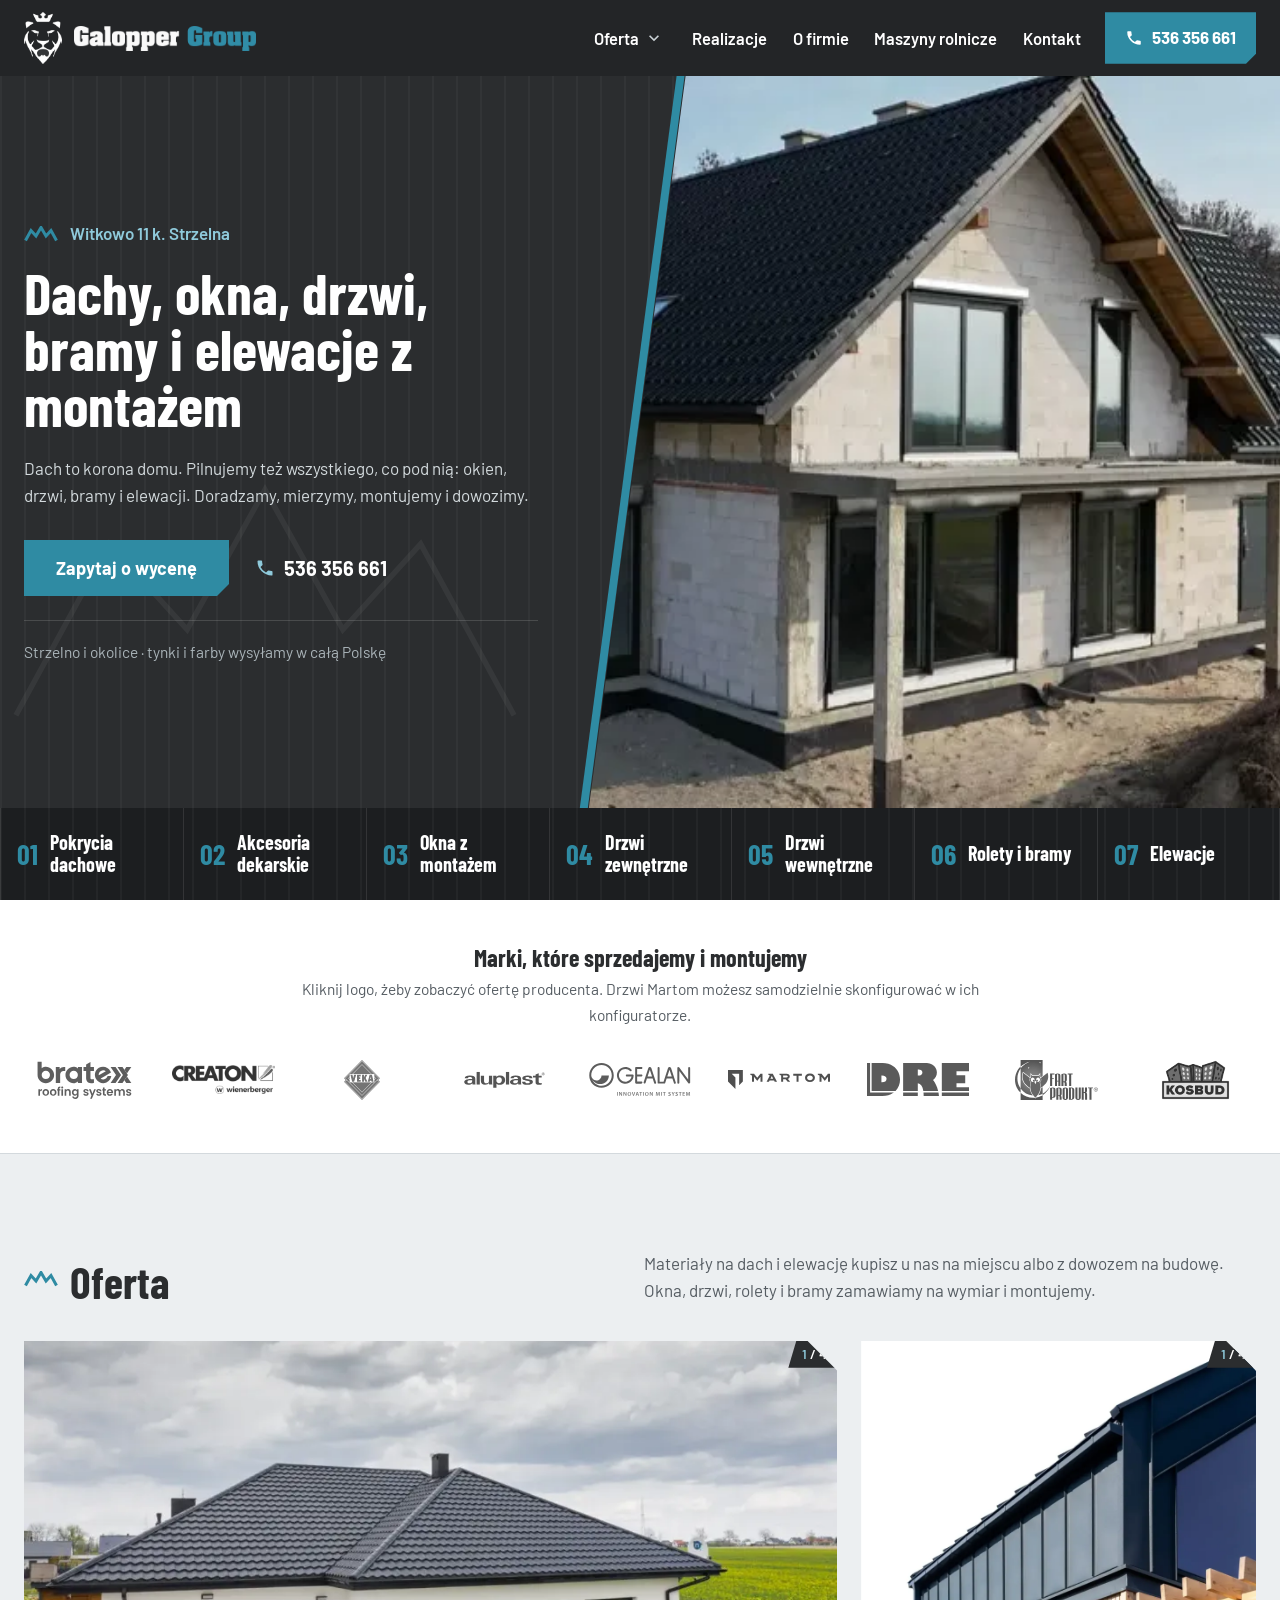
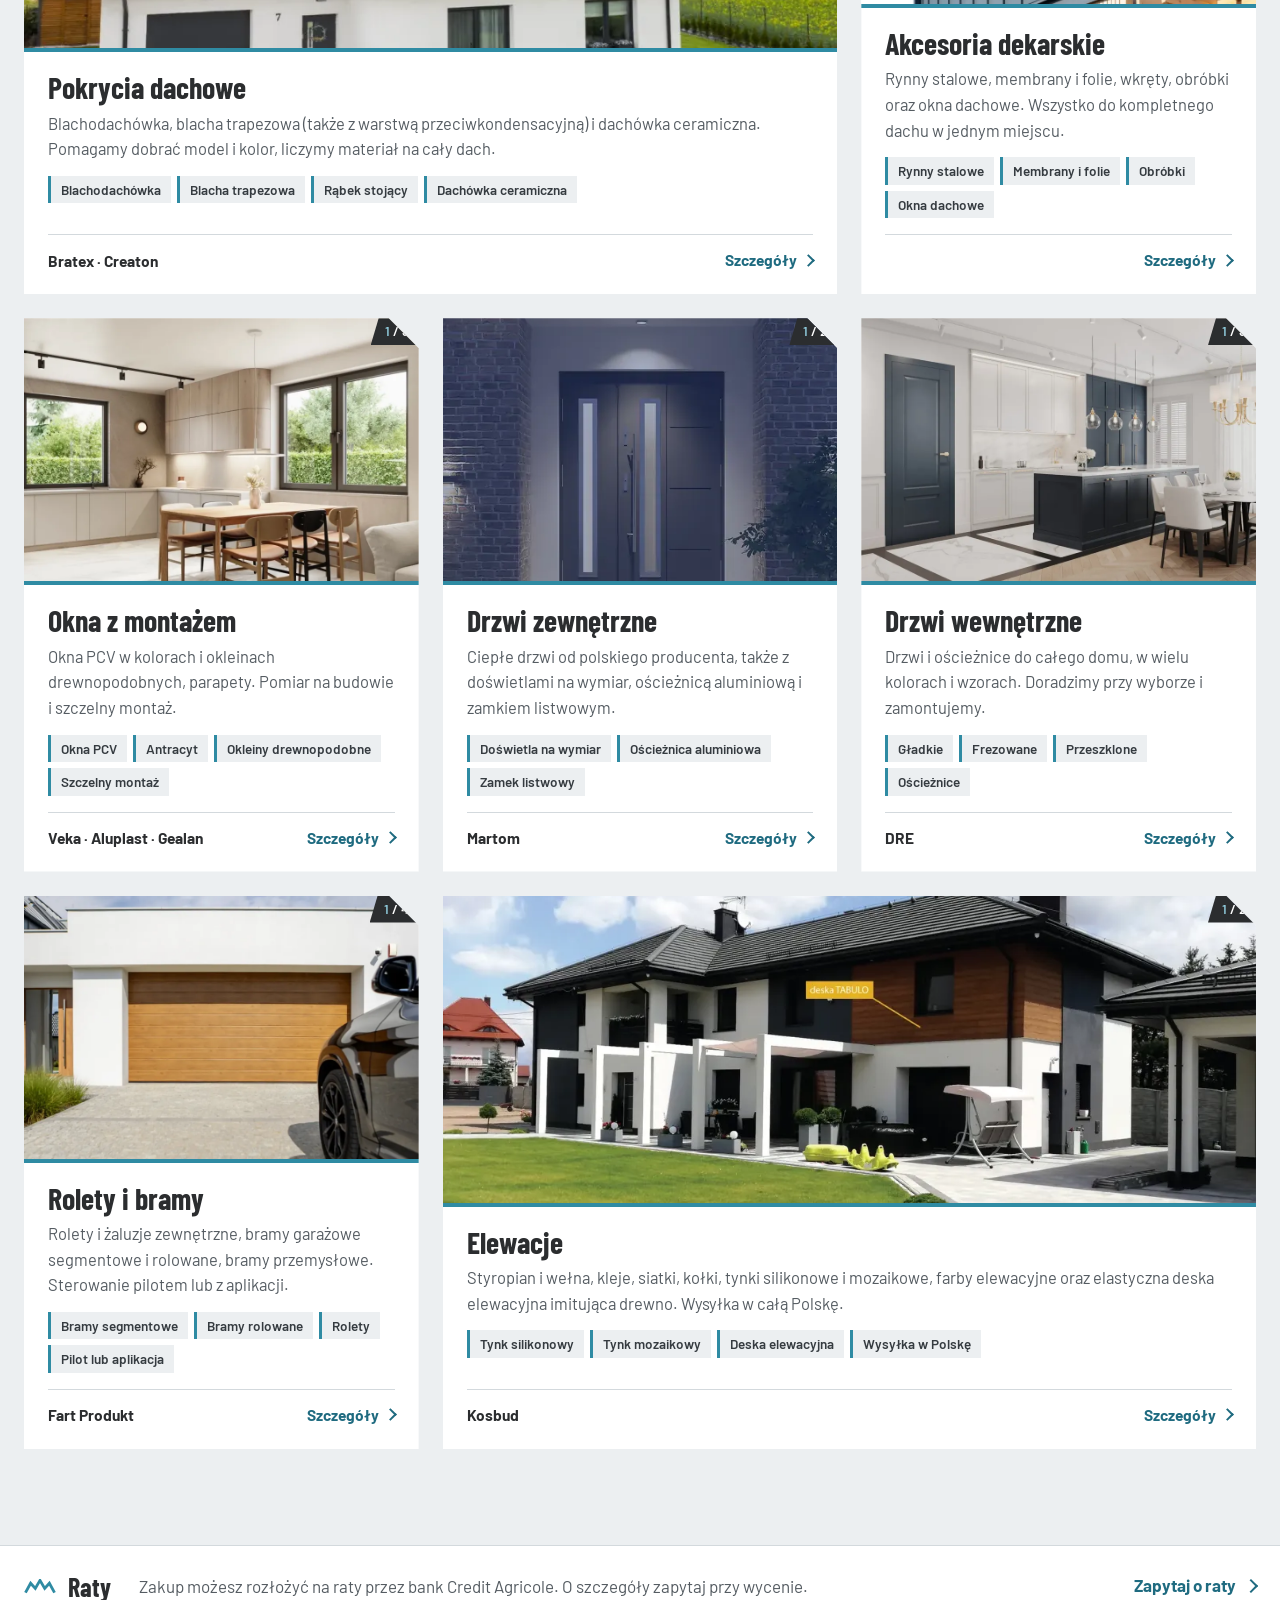
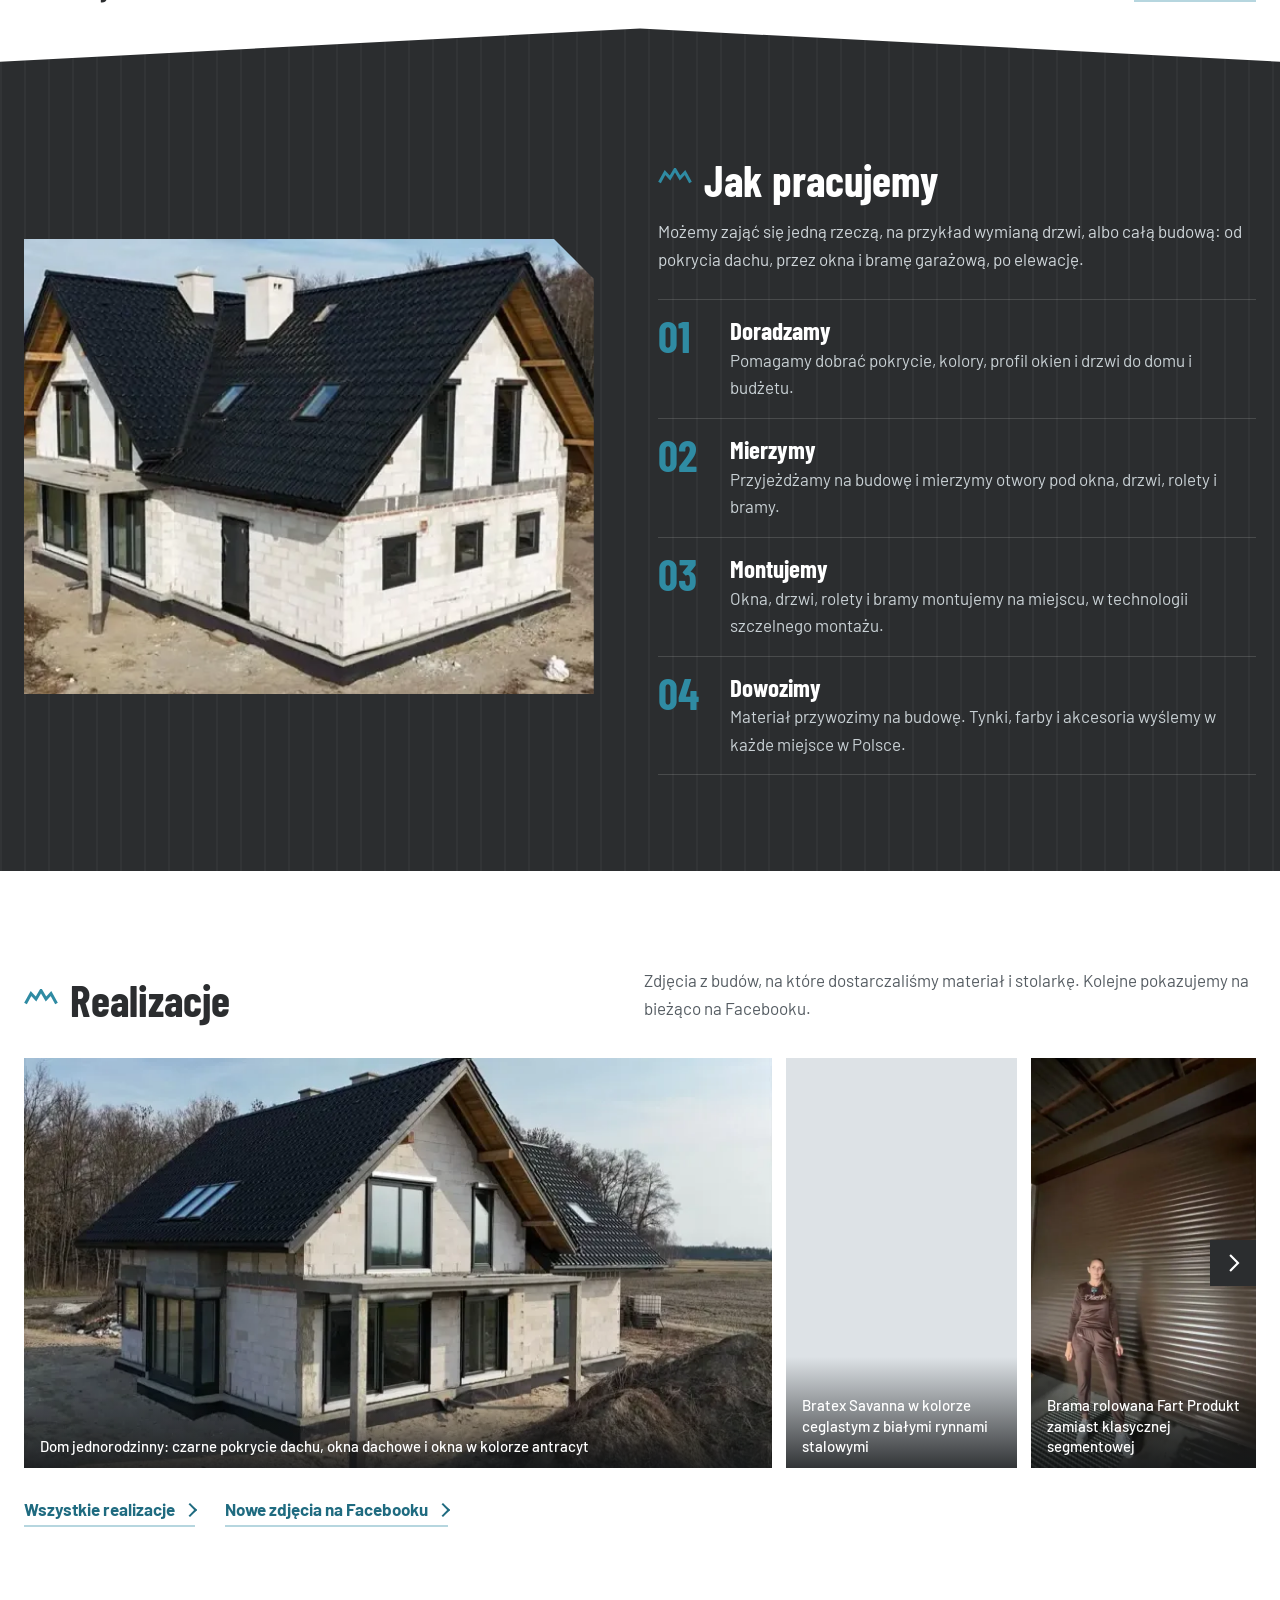
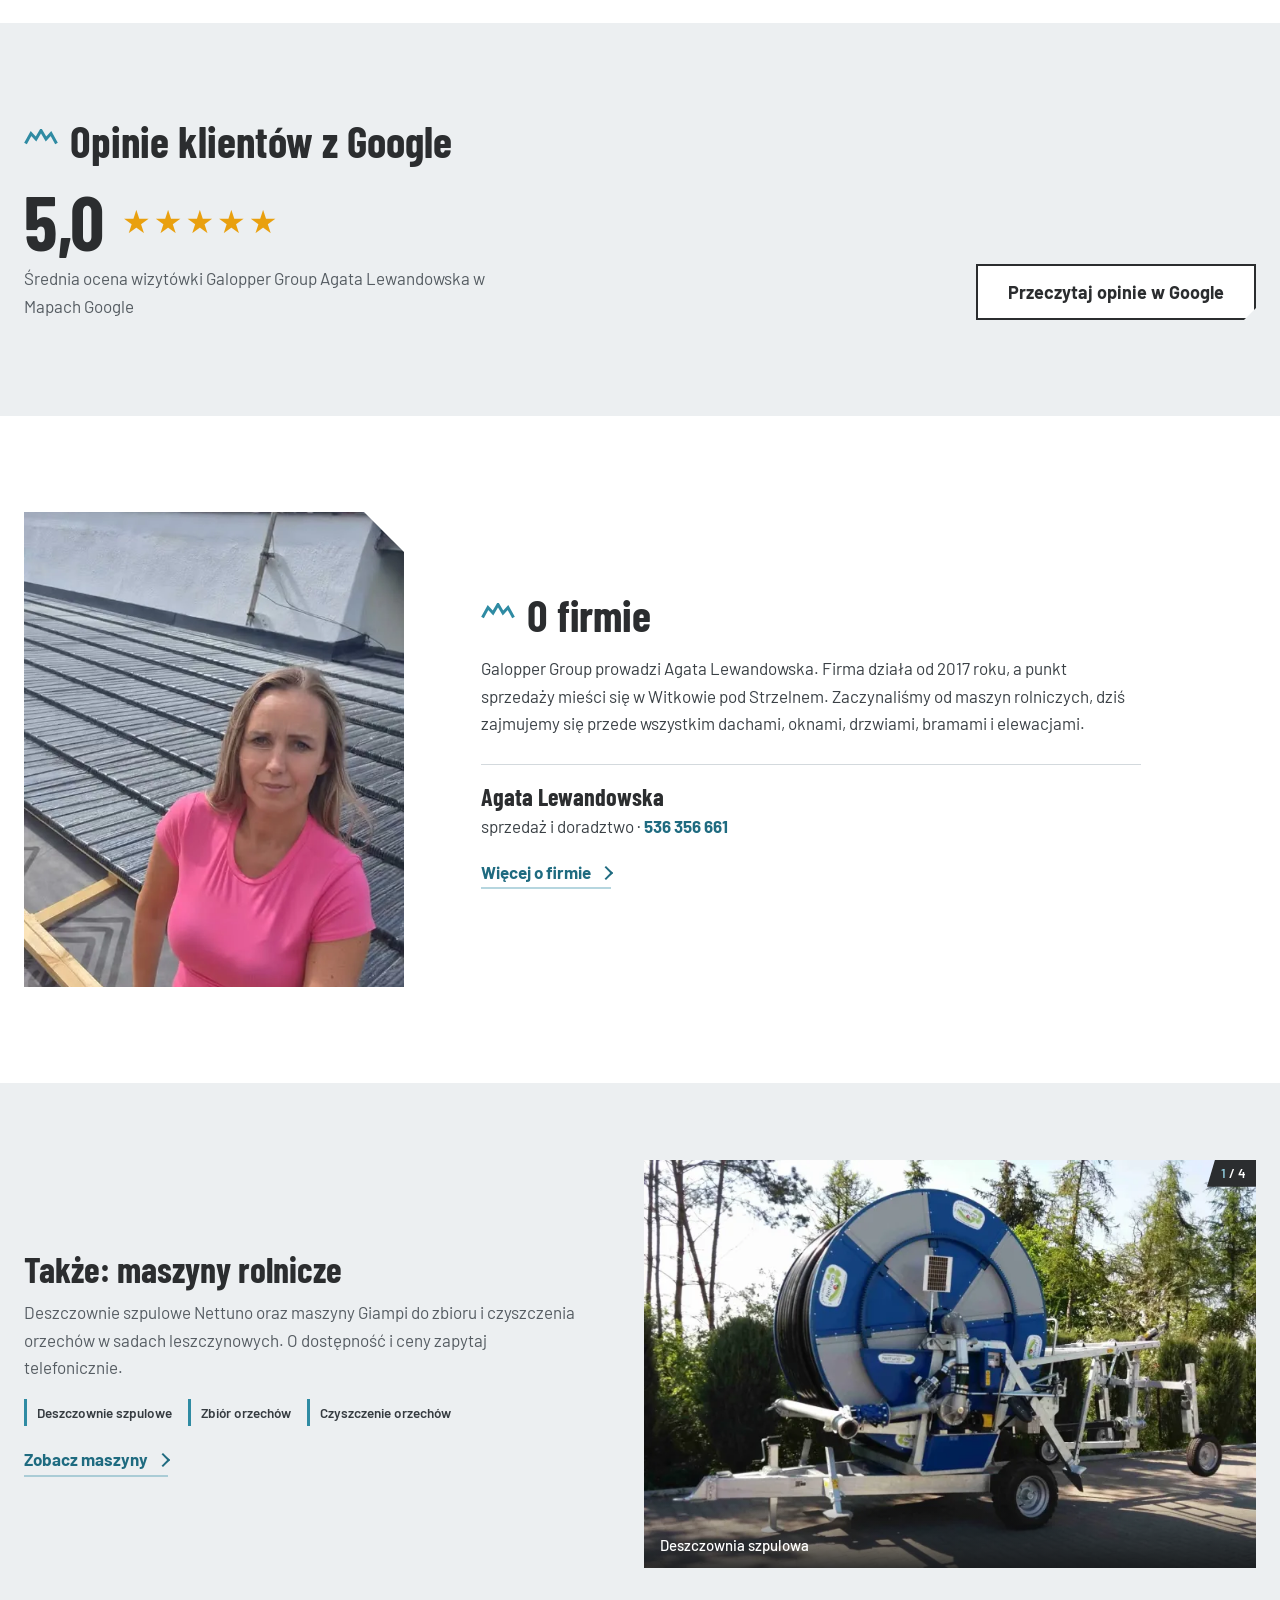
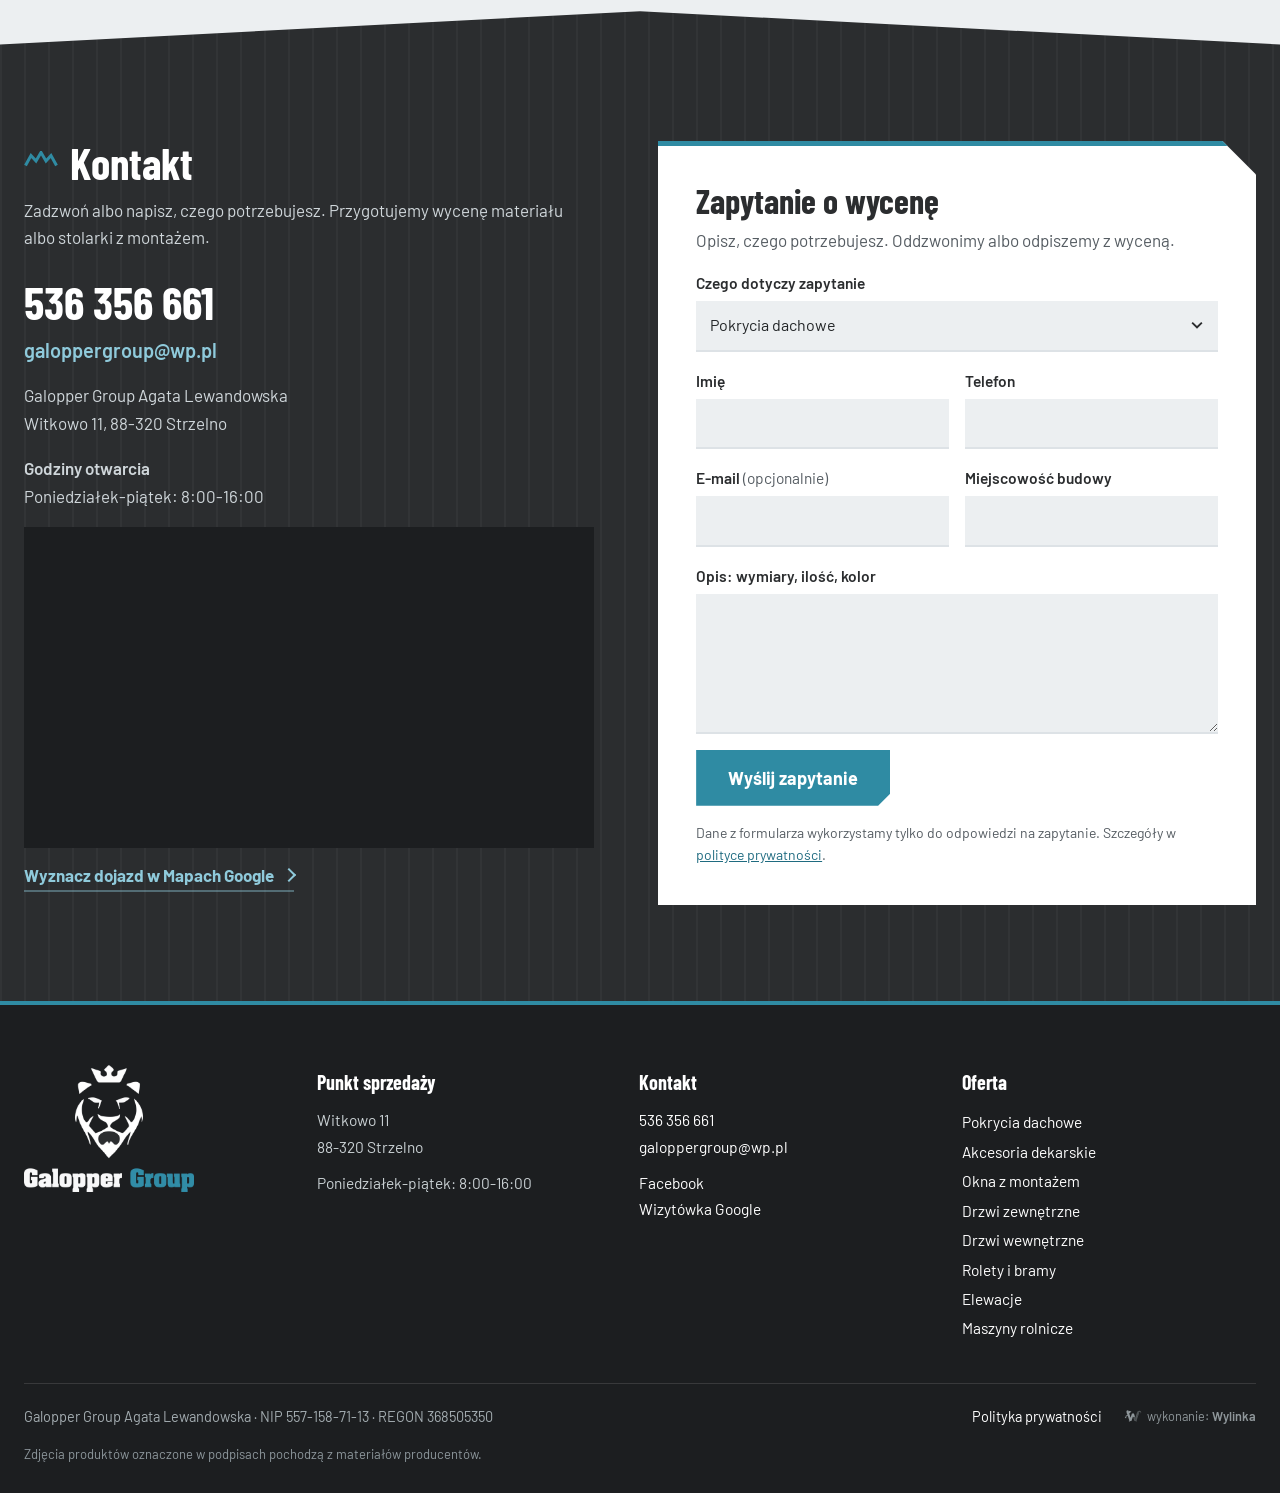
==== commit b7367a32: "Dane od klientki 10.11: telefon 536 356 661, godziny pon.-pt. 8-16, oryginalne logo, raty Credit Agr" ====
--- a/index.html
+++ b/index.html
@@ -16,7 +16,7 @@
 <meta property="og:description" content="Witkowo k. Strzelna: pokrycia dachowe Bratex i Creaton, okna Veka, Aluplast, Gealan, drzwi Martom i DRE, bramy Fart Produkt, elewacje Kosbud.">
 <meta property="og:url" content="https://disaster26.github.io/galopper-strona/">
 <meta property="og:image" content="https://disaster26.github.io/galopper-strona/wp-content/uploads/2026/11/dom-antracyt.webp">
-<script type="application/ld+json">{"@context":"https://schema.org","@type":"HomeAndConstructionBusiness","@id":"https://disaster26.github.io/galopper-strona/#firma","name":"Galopper Group Agata Lewandowska","legalName":"Galopper Group AGATA LEWANDOWSKA","url":"https://disaster26.github.io/galopper-strona/","telephone":"+48501803014","email":"galoppergroup@wp.pl","taxID":"5571587113","logo":"https://disaster26.github.io/galopper-strona/wp-content/themes/galopper/img/logo.webp","image":"https://disaster26.github.io/galopper-strona/wp-content/themes/galopper/img/logo.webp","address":{"@type":"PostalAddress","streetAddress":"Witkowo 11","postalCode":"88-320","addressLocality":"Strzelno","addressRegion":"kujawsko-pomorskie","addressCountry":"PL"},"areaServed":"Strzelno i okolice","knowsAbout":["pokrycia dachowe","akcesoria dekarskie","okna PCV","drzwi zewnętrzne","drzwi wewnętrzne","rolety","bramy garażowe","elewacje","maszyny rolnicze"],"identifier":{"@type":"PropertyValue","propertyID":"REGON","value":"368505350"},"geo":{"@type":"GeoCoordinates","latitude":52.59479,"longitude":18.25534},"sameAs":["https://www.facebook.com/blachynadachywitkowo/","https://www.google.com/maps?cid=14675847081042033631"]}</script>
+<script type="application/ld+json">{"@context":"https://schema.org","@type":"HomeAndConstructionBusiness","@id":"https://disaster26.github.io/galopper-strona/#firma","name":"Galopper Group Agata Lewandowska","legalName":"Galopper Group AGATA LEWANDOWSKA","url":"https://disaster26.github.io/galopper-strona/","telephone":"+48536356661","email":"galoppergroup@wp.pl","taxID":"5571587113","logo":"https://disaster26.github.io/galopper-strona/wp-content/themes/galopper/img/logo.webp","image":"https://disaster26.github.io/galopper-strona/wp-content/themes/galopper/img/logo.webp","address":{"@type":"PostalAddress","streetAddress":"Witkowo 11","postalCode":"88-320","addressLocality":"Strzelno","addressRegion":"kujawsko-pomorskie","addressCountry":"PL"},"areaServed":"Strzelno i okolice","knowsAbout":["pokrycia dachowe","akcesoria dekarskie","okna PCV","drzwi zewnętrzne","drzwi wewnętrzne","rolety","bramy garażowe","elewacje","maszyny rolnicze"],"identifier":{"@type":"PropertyValue","propertyID":"REGON","value":"368505350"},"geo":{"@type":"GeoCoordinates","latitude":52.59479,"longitude":18.25534},"openingHoursSpecification":[{"@type":"OpeningHoursSpecification","dayOfWeek":["Monday","Tuesday","Wednesday","Thursday","Friday"],"opens":"08:00","closes":"16:00"}],"sameAs":["https://www.facebook.com/blachynadachywitkowo/","https://www.google.com/maps?cid=14675847081042033631"]}</script>
 <link rel='stylesheet' id='galopper-css' href='https://disaster26.github.io/galopper-strona/wp-content/themes/galopper/style.css' media='all' />
 <link rel="canonical" href="https://disaster26.github.io/galopper-strona/" />
 <link rel="icon" href="https://disaster26.github.io/galopper-strona/wp-content/uploads/2026/11/ikona-150x150.webp" sizes="32x32" />
@@ -24,7 +24,7 @@
 <link rel="apple-touch-icon" href="https://disaster26.github.io/galopper-strona/wp-content/uploads/2026/11/ikona-300x300.webp" />
 <meta name="msapplication-TileImage" content="https://disaster26.github.io/galopper-strona/wp-content/uploads/2026/11/ikona-300x300.webp" />
 </head>
-<body class="home wp-singular page-template-default page page-id-38 wp-embed-responsive wp-theme-galopper">
+<body class="home wp-singular page-template-default page page-id-37 wp-embed-responsive wp-theme-galopper">
 <a class="pomin" href="#tresc">Przejdź do treści</a>
 <header class="top" id="top">
 	<div class="top-in">
@@ -33,25 +33,25 @@
 			<img src="https://disaster26.github.io/galopper-strona/wp-content/themes/galopper/img/logo-napis-biala.webp" alt="Galopper Group" class="logo-napis" width="900" height="124">
 		</a>
 		<nav class="nav" id="nav" aria-label="Menu główne">
-			<ul id="menu-menu-glowne" class="menu"><li id="menu-item-71" class="menu-item menu-item-type-post_type menu-item-object-page menu-item-has-children menu-item-71"><a href="https://disaster26.github.io/galopper-strona/oferta/">Oferta</a><button type="button" class="pod-przel" aria-expanded="false" aria-label="Pokaż podstrony: Oferta"><svg viewBox="0 0 24 24" aria-hidden="true" focusable="false"><path d="M7.4 8.6 6 10l6 6 6-6-1.4-1.4-4.6 4.6z"/></svg></button>
+			<ul id="menu-menu-glowne" class="menu"><li id="menu-item-70" class="menu-item menu-item-type-post_type menu-item-object-page menu-item-has-children menu-item-70"><a href="https://disaster26.github.io/galopper-strona/oferta/">Oferta</a><button type="button" class="pod-przel" aria-expanded="false" aria-label="Pokaż podstrony: Oferta"><svg viewBox="0 0 24 24" aria-hidden="true" focusable="false"><path d="M7.4 8.6 6 10l6 6 6-6-1.4-1.4-4.6 4.6z"/></svg></button>
 <ul class="sub-menu">
-	<li id="menu-item-72" class="menu-item menu-item-type-post_type menu-item-object-page menu-item-72"><a href="https://disaster26.github.io/galopper-strona/oferta/pokrycia-dachowe/">Pokrycia dachowe</a></li>
-	<li id="menu-item-73" class="menu-item menu-item-type-post_type menu-item-object-page menu-item-73"><a href="https://disaster26.github.io/galopper-strona/oferta/akcesoria-dekarskie/">Akcesoria dekarskie</a></li>
-	<li id="menu-item-74" class="menu-item menu-item-type-post_type menu-item-object-page menu-item-74"><a href="https://disaster26.github.io/galopper-strona/oferta/okna/">Okna z montażem</a></li>
-	<li id="menu-item-75" class="menu-item menu-item-type-post_type menu-item-object-page menu-item-75"><a href="https://disaster26.github.io/galopper-strona/oferta/drzwi-zewnetrzne/">Drzwi zewnętrzne</a></li>
-	<li id="menu-item-76" class="menu-item menu-item-type-post_type menu-item-object-page menu-item-76"><a href="https://disaster26.github.io/galopper-strona/oferta/drzwi-wewnetrzne/">Drzwi wewnętrzne</a></li>
-	<li id="menu-item-77" class="menu-item menu-item-type-post_type menu-item-object-page menu-item-77"><a href="https://disaster26.github.io/galopper-strona/oferta/rolety-i-bramy/">Rolety i bramy</a></li>
-	<li id="menu-item-78" class="menu-item menu-item-type-post_type menu-item-object-page menu-item-78"><a href="https://disaster26.github.io/galopper-strona/oferta/elewacje/">Elewacje</a></li>
+	<li id="menu-item-71" class="menu-item menu-item-type-post_type menu-item-object-page menu-item-71"><a href="https://disaster26.github.io/galopper-strona/oferta/pokrycia-dachowe/">Pokrycia dachowe</a></li>
+	<li id="menu-item-72" class="menu-item menu-item-type-post_type menu-item-object-page menu-item-72"><a href="https://disaster26.github.io/galopper-strona/oferta/akcesoria-dekarskie/">Akcesoria dekarskie</a></li>
+	<li id="menu-item-73" class="menu-item menu-item-type-post_type menu-item-object-page menu-item-73"><a href="https://disaster26.github.io/galopper-strona/oferta/okna/">Okna z montażem</a></li>
+	<li id="menu-item-74" class="menu-item menu-item-type-post_type menu-item-object-page menu-item-74"><a href="https://disaster26.github.io/galopper-strona/oferta/drzwi-zewnetrzne/">Drzwi zewnętrzne</a></li>
+	<li id="menu-item-75" class="menu-item menu-item-type-post_type menu-item-object-page menu-item-75"><a href="https://disaster26.github.io/galopper-strona/oferta/drzwi-wewnetrzne/">Drzwi wewnętrzne</a></li>
+	<li id="menu-item-76" class="menu-item menu-item-type-post_type menu-item-object-page menu-item-76"><a href="https://disaster26.github.io/galopper-strona/oferta/rolety-i-bramy/">Rolety i bramy</a></li>
+	<li id="menu-item-77" class="menu-item menu-item-type-post_type menu-item-object-page menu-item-77"><a href="https://disaster26.github.io/galopper-strona/oferta/elewacje/">Elewacje</a></li>
 </ul>
 </li>
-<li id="menu-item-79" class="menu-item menu-item-type-post_type menu-item-object-page menu-item-79"><a href="https://disaster26.github.io/galopper-strona/realizacje/">Realizacje</a></li>
-<li id="menu-item-80" class="menu-item menu-item-type-post_type menu-item-object-page menu-item-80"><a href="https://disaster26.github.io/galopper-strona/o-firmie/">O firmie</a></li>
-<li id="menu-item-81" class="menu-item menu-item-type-post_type menu-item-object-page menu-item-81"><a href="https://disaster26.github.io/galopper-strona/maszyny-rolnicze/">Maszyny rolnicze</a></li>
-<li id="menu-item-82" class="menu-item menu-item-type-post_type menu-item-object-page menu-item-82"><a href="https://disaster26.github.io/galopper-strona/kontakt/">Kontakt</a></li>
-</ul>			<a href="tel:+48501803014" class="nav-tel">Zadzwoń: 501 803 014</a>
+<li id="menu-item-78" class="menu-item menu-item-type-post_type menu-item-object-page menu-item-78"><a href="https://disaster26.github.io/galopper-strona/realizacje/">Realizacje</a></li>
+<li id="menu-item-79" class="menu-item menu-item-type-post_type menu-item-object-page menu-item-79"><a href="https://disaster26.github.io/galopper-strona/o-firmie/">O firmie</a></li>
+<li id="menu-item-80" class="menu-item menu-item-type-post_type menu-item-object-page menu-item-80"><a href="https://disaster26.github.io/galopper-strona/maszyny-rolnicze/">Maszyny rolnicze</a></li>
+<li id="menu-item-81" class="menu-item menu-item-type-post_type menu-item-object-page menu-item-81"><a href="https://disaster26.github.io/galopper-strona/kontakt/">Kontakt</a></li>
+</ul>			<a href="tel:+48536356661" class="nav-tel">Zadzwoń: 536 356 661</a>
 		</nav>
-		<a href="tel:+48501803014" class="top-tel" aria-label="Zadzwoń: 501 803 014">
-			<svg viewBox="0 0 24 24" aria-hidden="true" focusable="false"><path d="M6.6 10.8a15.1 15.1 0 0 0 6.6 6.6l2.2-2.2a1 1 0 0 1 1-.25 11.4 11.4 0 0 0 3.6.57 1 1 0 0 1 1 1V20a1 1 0 0 1-1 1A17 17 0 0 1 3 4a1 1 0 0 1 1-1h3.5a1 1 0 0 1 1 1c0 1.25.2 2.45.57 3.57a1 1 0 0 1-.25 1z"/></svg>			<span>501 803 014</span>
+		<a href="tel:+48536356661" class="top-tel" aria-label="Zadzwoń: 536 356 661">
+			<svg viewBox="0 0 24 24" aria-hidden="true" focusable="false"><path d="M6.6 10.8a15.1 15.1 0 0 0 6.6 6.6l2.2-2.2a1 1 0 0 1 1-.25 11.4 11.4 0 0 0 3.6.57 1 1 0 0 1 1 1V20a1 1 0 0 1-1 1A17 17 0 0 1 3 4a1 1 0 0 1 1-1h3.5a1 1 0 0 1 1 1c0 1.25.2 2.45.57 3.57a1 1 0 0 1-.25 1z"/></svg>			<span>536 356 661</span>
 		</a>
 		<button class="burger" id="burger" type="button" aria-label="Otwórz menu" aria-expanded="false" aria-controls="nav"><span></span><span></span><span></span></button>
 	</div>
@@ -65,7 +65,7 @@
 		<p class="lead">Dach to korona domu. Pilnujemy też wszystkiego, co pod nią: okien, drzwi, bramy i elewacji. Doradzamy, mierzymy, montujemy i dowozimy.</p>
 		<div class="hero-cta" id="hero-cta">
 			<a href="https://disaster26.github.io/galopper-strona/kontakt/#formularz" class="btn">Zapytaj o wycenę</a>
-			<a href="tel:+48501803014" class="hero-tel"><svg viewBox="0 0 24 24" aria-hidden="true" focusable="false"><path d="M6.6 10.8a15.1 15.1 0 0 0 6.6 6.6l2.2-2.2a1 1 0 0 1 1-.25 11.4 11.4 0 0 0 3.6.57 1 1 0 0 1 1 1V20a1 1 0 0 1-1 1A17 17 0 0 1 3 4a1 1 0 0 1 1-1h3.5a1 1 0 0 1 1 1c0 1.25.2 2.45.57 3.57a1 1 0 0 1-.25 1z"/></svg>501 803 014</a>
+			<a href="tel:+48536356661" class="hero-tel"><svg viewBox="0 0 24 24" aria-hidden="true" focusable="false"><path d="M6.6 10.8a15.1 15.1 0 0 0 6.6 6.6l2.2-2.2a1 1 0 0 1 1-.25 11.4 11.4 0 0 0 3.6.57 1 1 0 0 1 1 1V20a1 1 0 0 1-1 1A17 17 0 0 1 3 4a1 1 0 0 1 1-1h3.5a1 1 0 0 1 1 1c0 1.25.2 2.45.57 3.57a1 1 0 0 1-.25 1z"/></svg>536 356 661</a>
 		</div>
 		<p class="hero-fakty">Strzelno i okolice · tynki i farby wysyłamy w całą Polskę</p>	</div>
 </section>
@@ -212,6 +212,14 @@
 	</div>
 </section>
 
+<section class="raty" aria-label="Zakup na raty">
+	<div class="wrap raty-in">
+		<p class="raty-h">Raty</p>
+		<p class="raty-txt">Zakup możesz rozłożyć na raty przez bank Credit Agricole. O szczegóły zapytaj przy wycenie.</p>
+		<a href="https://disaster26.github.io/galopper-strona/kontakt/#formularz" class="lnk raty-lnk">Zapytaj o raty</a>
+	</div>
+</section>
+
 <section class="sekcja jak kalenica" id="jak">
 	<div class="wrap jak-in">
 				<figure class="jak-foto"><img width="960" height="525" src="https://disaster26.github.io/galopper-strona/wp-content/uploads/2026/11/dom-antracyt-bok.webp" class="attachment-large size-large" alt="Dom w budowie z czarnym dachem, oknami dachowymi i tarasem, widok od strony ogrodu" sizes="(max-width: 760px) 100vw, 50vw" loading="lazy" decoding="async" srcset="https://disaster26.github.io/galopper-strona/wp-content/uploads/2026/11/dom-antracyt-bok.webp 960w, https://disaster26.github.io/galopper-strona/wp-content/uploads/2026/11/dom-antracyt-bok-300x164.webp 300w, https://disaster26.github.io/galopper-strona/wp-content/uploads/2026/11/dom-antracyt-bok-768x420.webp 768w" /></figure>
@@ -258,7 +266,7 @@
 				<div class="o-txt">
 			<h2>O firmie</h2>
 			<p>Galopper Group prowadzi Agata Lewandowska. Firma działa od 2017 roku, a punkt sprzedaży mieści się w Witkowie pod Strzelnem. Zaczynaliśmy od maszyn rolniczych, dziś zajmujemy się przede wszystkim dachami, oknami, drzwiami, bramami i elewacjami.</p>
-			<p class="o-podpis"><b>Agata Lewandowska</b><br>sprzedaż i doradztwo · <a href="tel:+48501803014">501 803 014</a></p>
+			<p class="o-podpis"><b>Agata Lewandowska</b><br>sprzedaż i doradztwo · <a href="tel:+48536356661">536 356 661</a></p>
 			<p><a href="https://disaster26.github.io/galopper-strona/o-firmie/" class="lnk">Więcej o firmie</a></p>
 		</div>
 	</div>
@@ -279,9 +287,10 @@
 		<div class="kontakt-dane">
 			<h2 class="kontakt-h">Kontakt</h2>
 							<p>Zadzwoń albo napisz, czego potrzebujesz. Przygotujemy wycenę materiału albo stolarki z montażem.</p>
-						<a href="tel:+48501803014" class="duzy-tel">501 803 014</a>
+						<a href="tel:+48536356661" class="duzy-tel">536 356 661</a>
 			<a href="mailto:galoppergroup@wp.pl" class="duzy-mail">galoppergroup@wp.pl</a>
 			<address>Galopper Group Agata Lewandowska<br>Witkowo 11, 88-320 Strzelno</address>
+							<p class="godziny"><b>Godziny otwarcia</b><br>Poniedziałek-piątek: 8:00-16:00</p>
 										<div class="mapa">
 					<iframe title="Mapa: Witkowo 11, 88-320 Strzelno" loading="lazy" src="https://www.openstreetmap.org/export/embed.html?bbox=18.24134%2C52.588956666667%2C18.26934%2C52.600623333333&#038;layer=mapnik&#038;marker=52.59479%2C18.25534"></iframe>
 				</div>
@@ -333,10 +342,11 @@
 			<div>
 				<p class="stopka-h">Punkt sprzedaży</p>
 				<p>Witkowo 11<br>88-320 Strzelno</p>
+									<p class="stopka-godz">Poniedziałek-piątek: 8:00-16:00</p>
 							</div>
 			<div>
 				<p class="stopka-h">Kontakt</p>
-				<p><a href="tel:+48501803014">501 803 014</a><br><a href="mailto:galoppergroup@wp.pl">galoppergroup@wp.pl</a></p>
+				<p><a href="tel:+48536356661">536 356 661</a><br><a href="mailto:galoppergroup@wp.pl">galoppergroup@wp.pl</a></p>
 				<p>
 					<a href="https://www.facebook.com/blachynadachywitkowo/" target="_blank" rel="noopener">Facebook</a><br>					<a href="https://www.google.com/maps?cid=14675847081042033631" target="_blank" rel="noopener">Wizytówka Google</a>				</p>
 			</div>
@@ -365,7 +375,7 @@
 </footer>
 
 <div class="mob" id="mob">
-	<a href="tel:+48501803014" class="mob-tel"><svg viewBox="0 0 24 24" aria-hidden="true" focusable="false"><path d="M6.6 10.8a15.1 15.1 0 0 0 6.6 6.6l2.2-2.2a1 1 0 0 1 1-.25 11.4 11.4 0 0 0 3.6.57 1 1 0 0 1 1 1V20a1 1 0 0 1-1 1A17 17 0 0 1 3 4a1 1 0 0 1 1-1h3.5a1 1 0 0 1 1 1c0 1.25.2 2.45.57 3.57a1 1 0 0 1-.25 1z"/></svg> Zadzwoń</a>
+	<a href="tel:+48536356661" class="mob-tel"><svg viewBox="0 0 24 24" aria-hidden="true" focusable="false"><path d="M6.6 10.8a15.1 15.1 0 0 0 6.6 6.6l2.2-2.2a1 1 0 0 1 1-.25 11.4 11.4 0 0 0 3.6.57 1 1 0 0 1 1 1V20a1 1 0 0 1-1 1A17 17 0 0 1 3 4a1 1 0 0 1 1-1h3.5a1 1 0 0 1 1 1c0 1.25.2 2.45.57 3.57a1 1 0 0 1-.25 1z"/></svg> Zadzwoń</a>
 	<a href="https://disaster26.github.io/galopper-strona/kontakt/#formularz" class="mob-cta">Zapytaj o wycenę</a>
 </div>
 <script type="speculationrules">
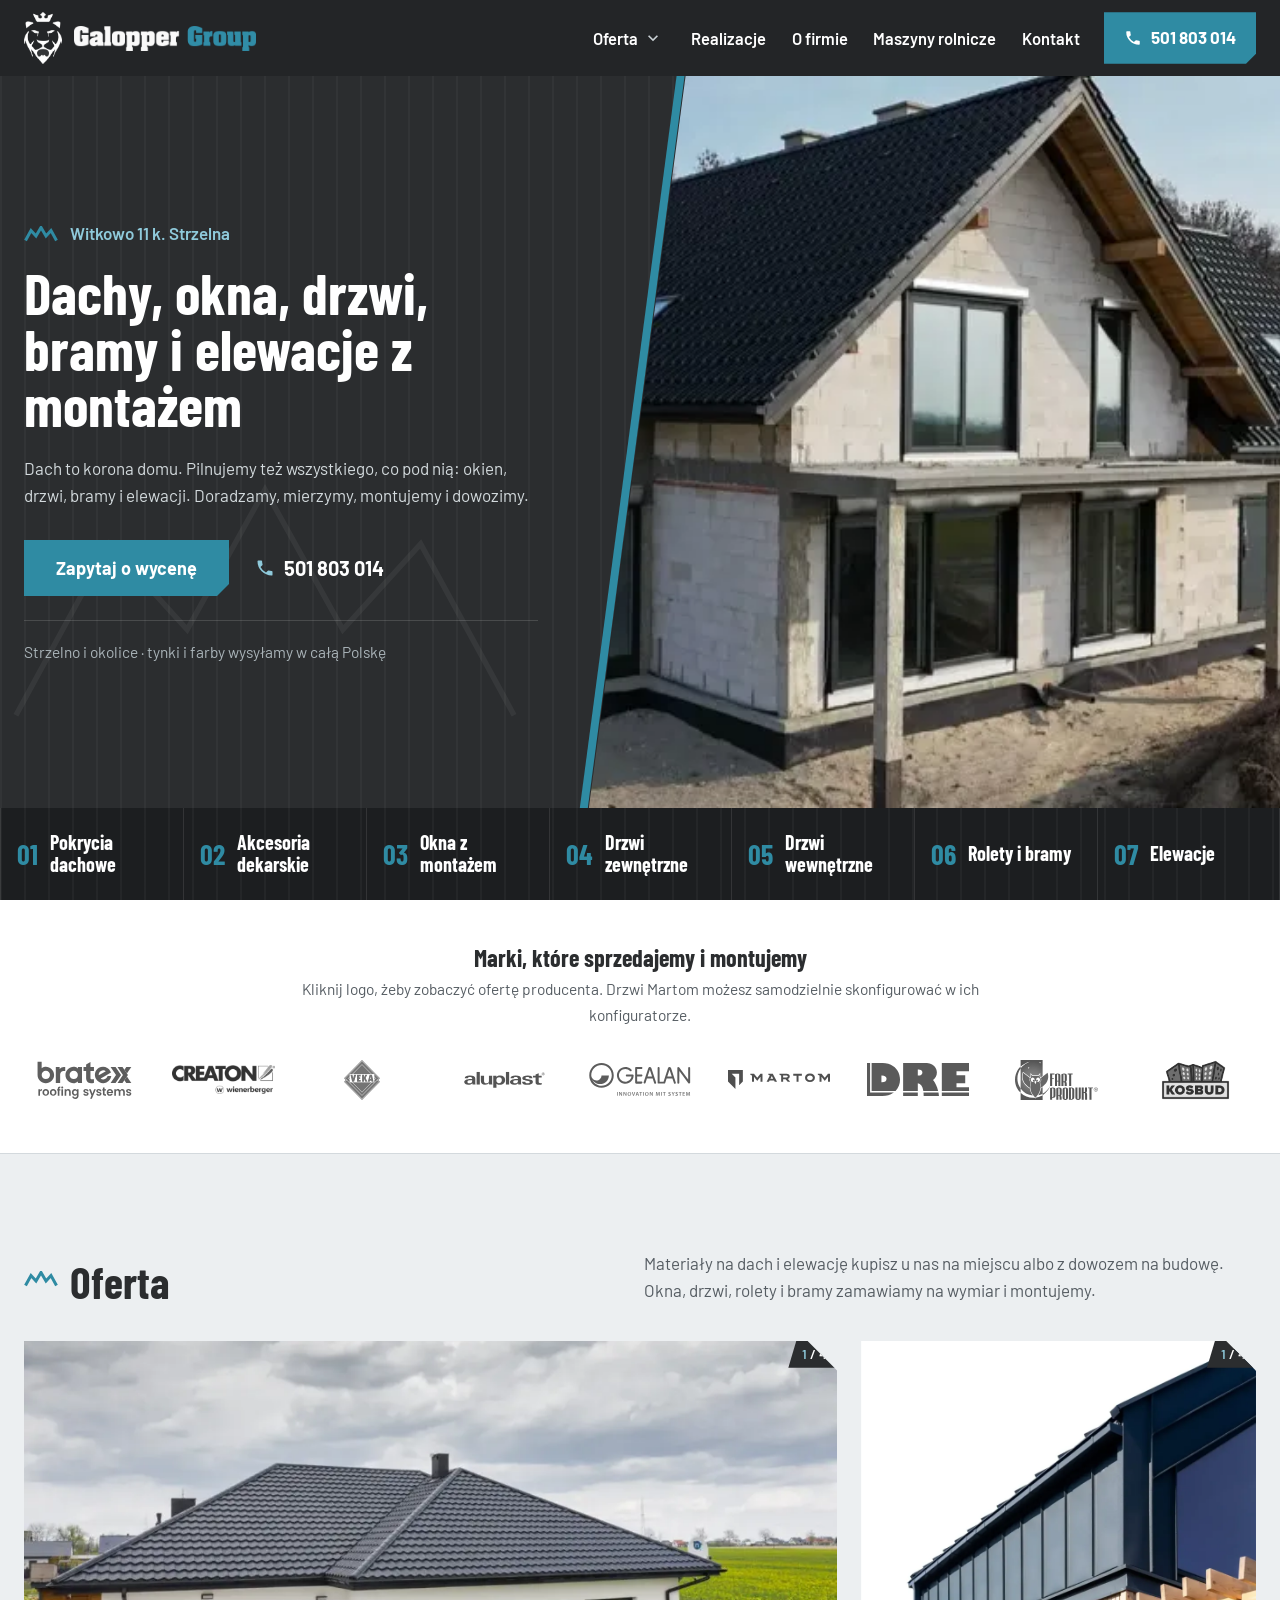
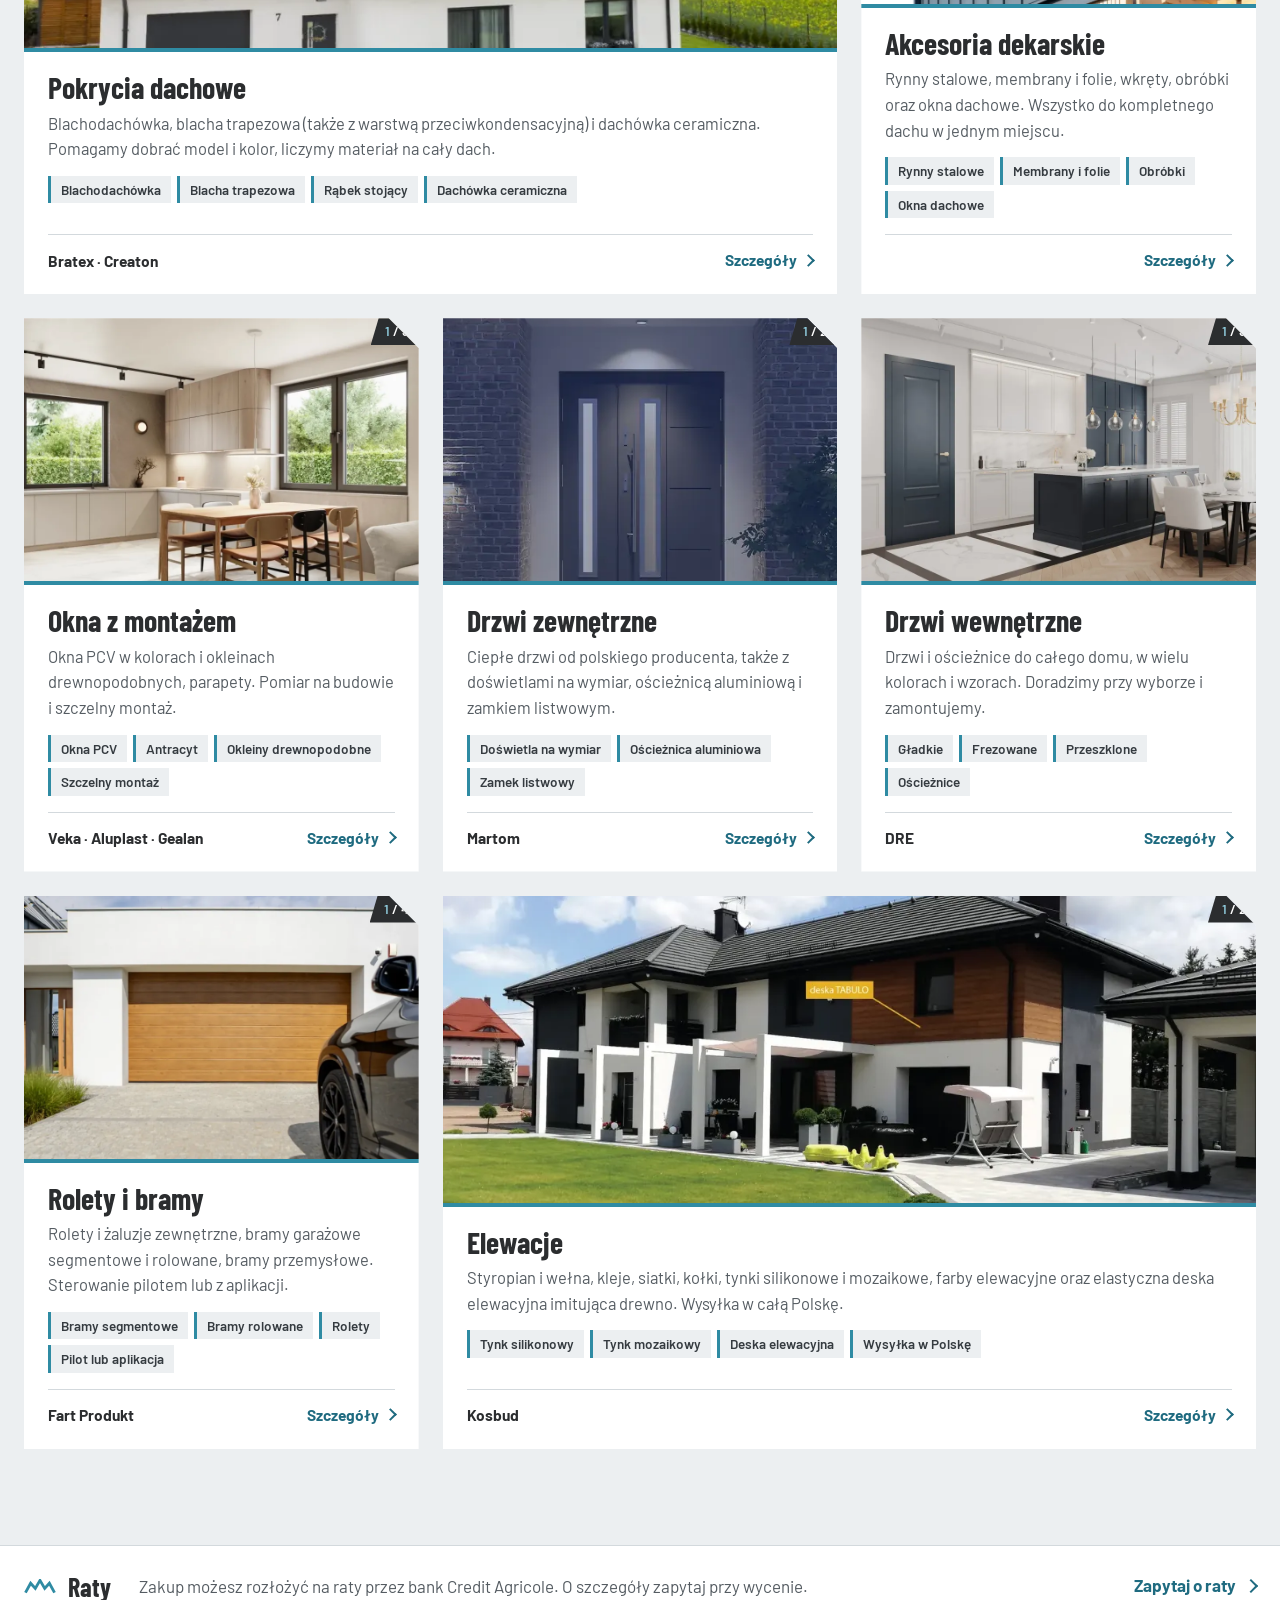
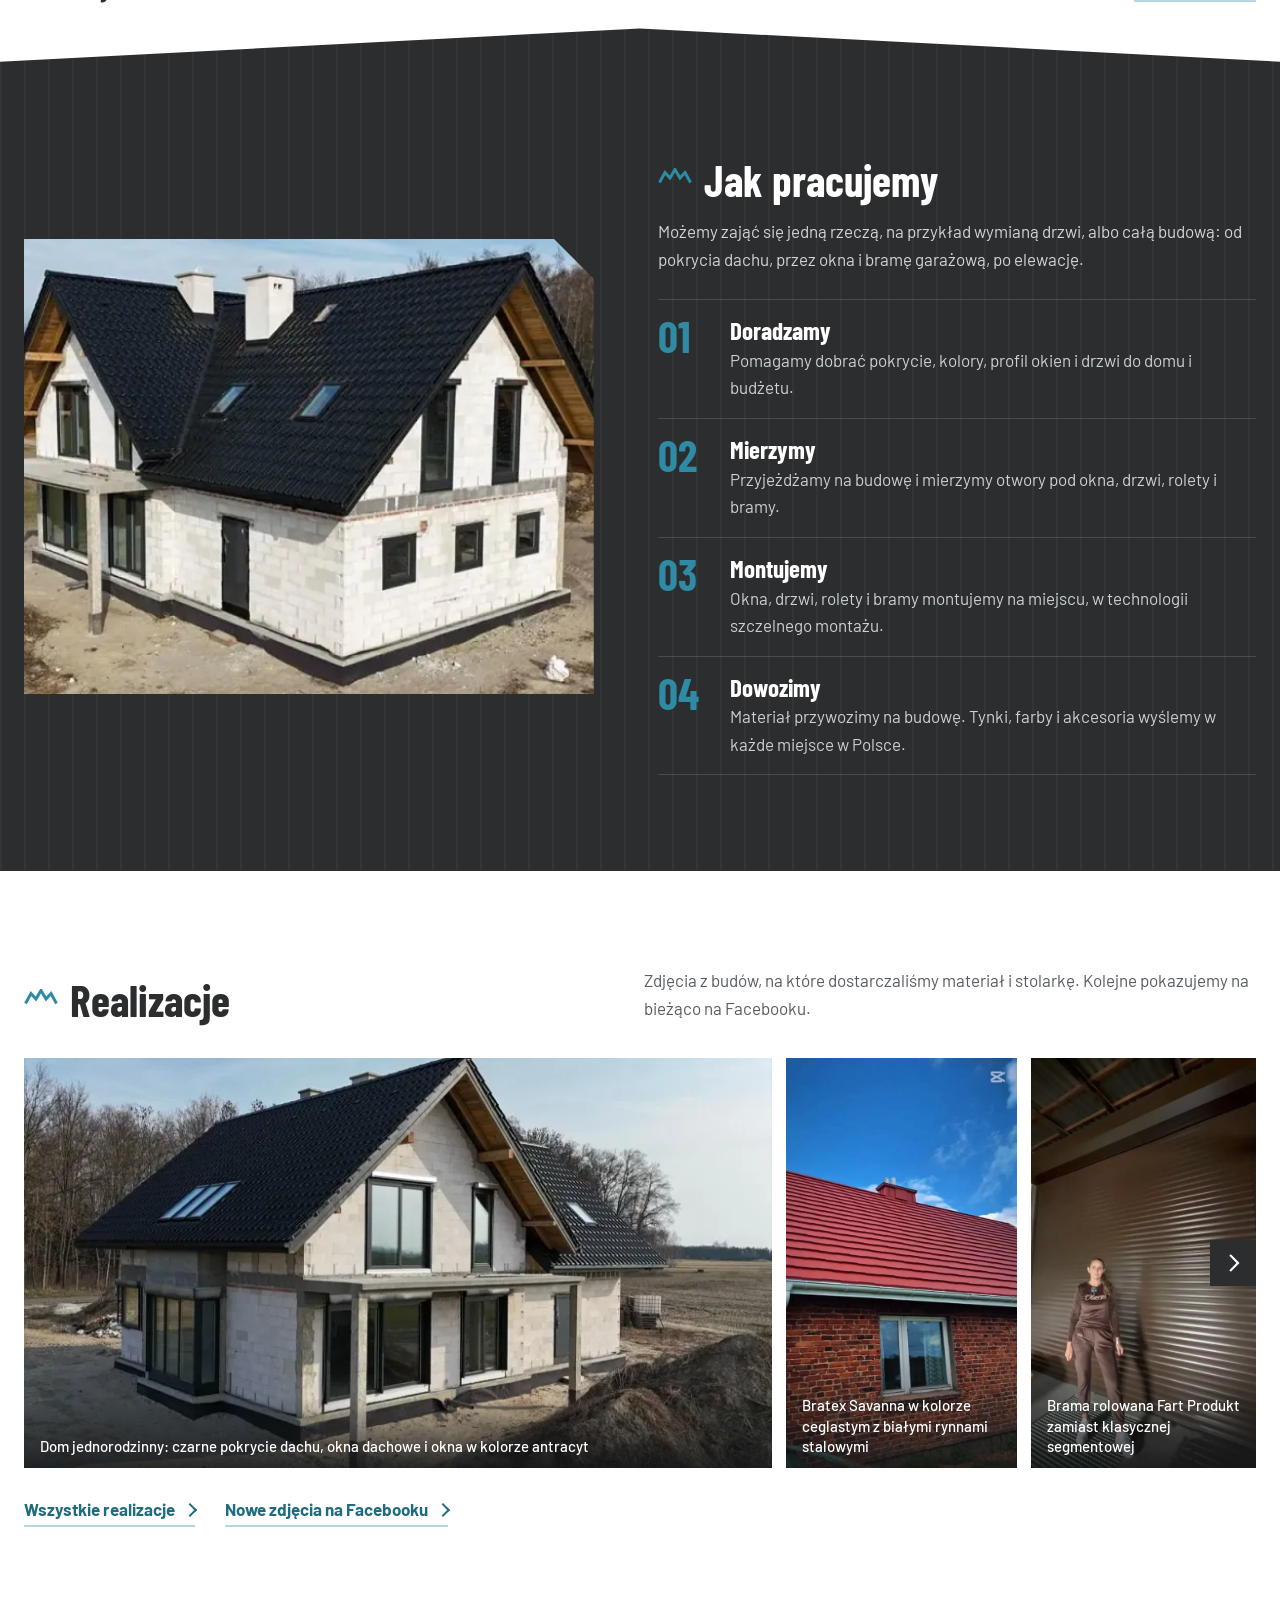
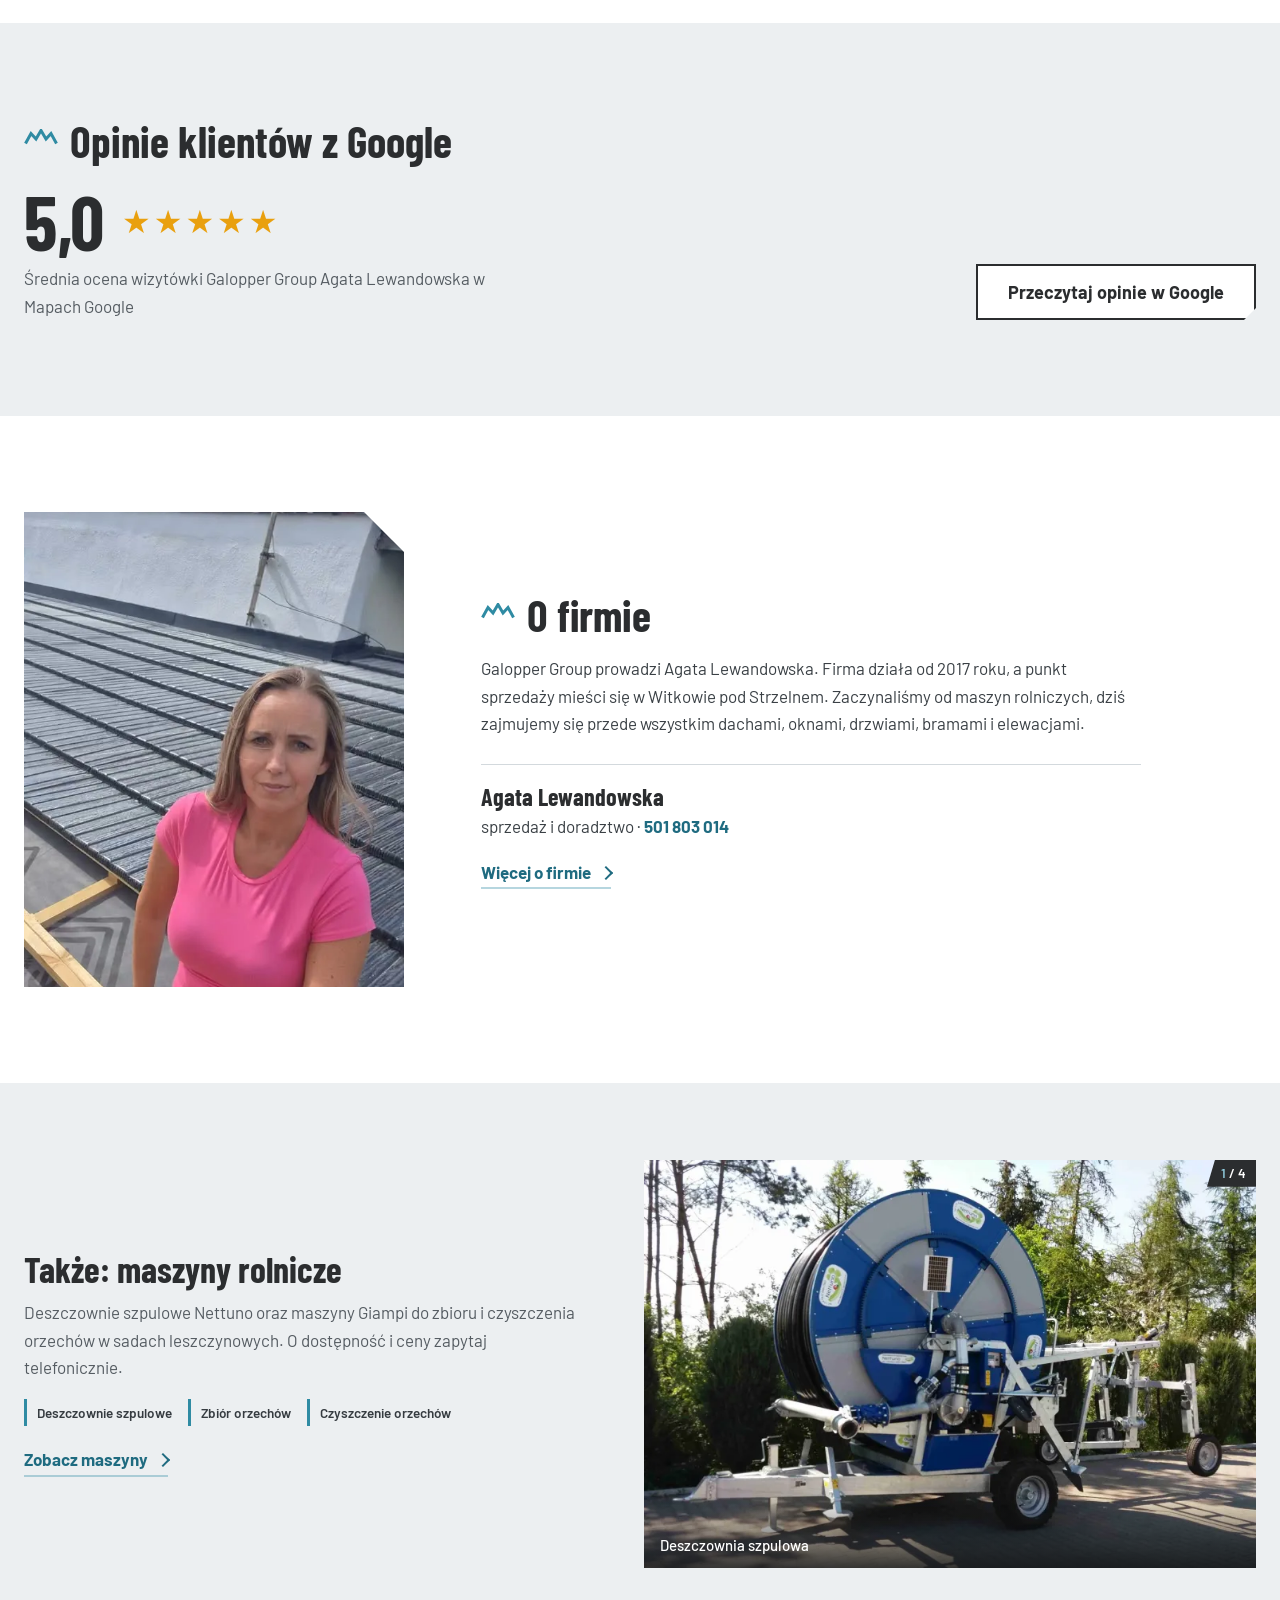
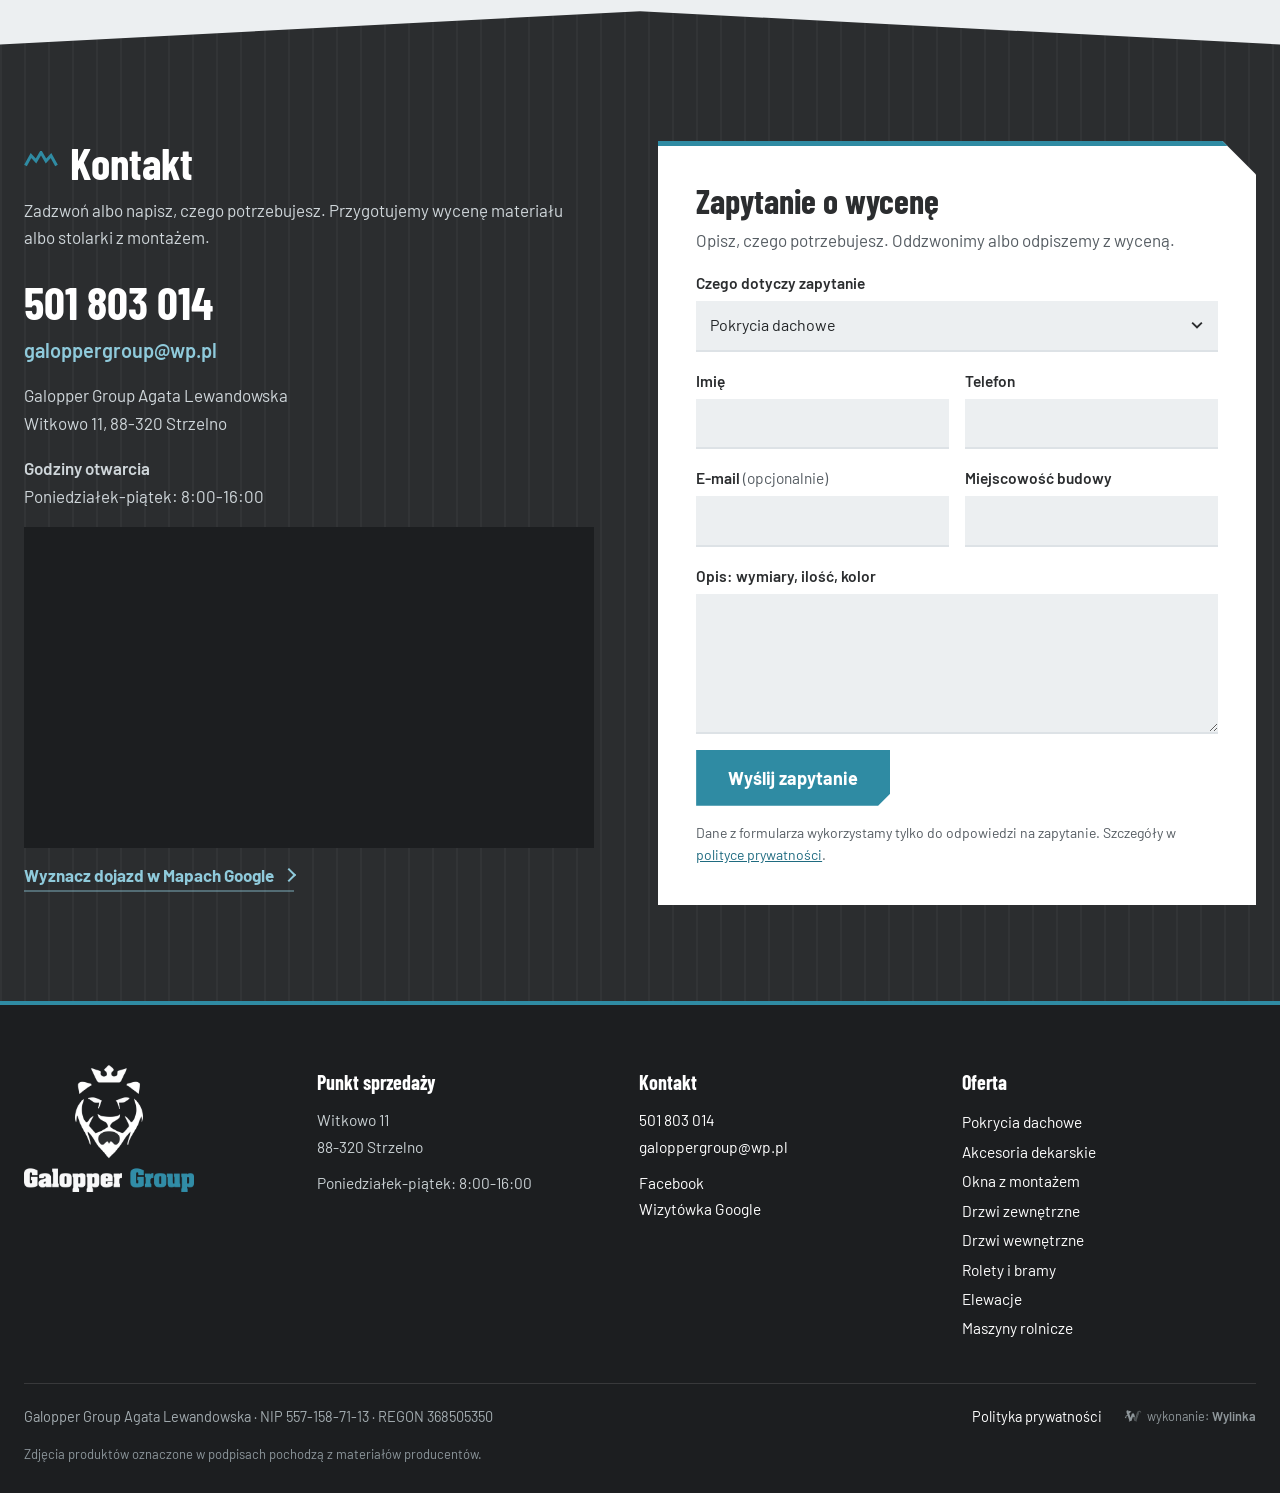
==== commit 7757ccc2: "Telefon strony przywrocony na 501 803 014 (536 356 661 to numer agencji p-tur) Co-Authored-By: Claud" ====
--- a/index.html
+++ b/index.html
@@ -16,7 +16,7 @@
 <meta property="og:description" content="Witkowo k. Strzelna: pokrycia dachowe Bratex i Creaton, okna Veka, Aluplast, Gealan, drzwi Martom i DRE, bramy Fart Produkt, elewacje Kosbud.">
 <meta property="og:url" content="https://disaster26.github.io/galopper-strona/">
 <meta property="og:image" content="https://disaster26.github.io/galopper-strona/wp-content/uploads/2026/11/dom-antracyt.webp">
-<script type="application/ld+json">{"@context":"https://schema.org","@type":"HomeAndConstructionBusiness","@id":"https://disaster26.github.io/galopper-strona/#firma","name":"Galopper Group Agata Lewandowska","legalName":"Galopper Group AGATA LEWANDOWSKA","url":"https://disaster26.github.io/galopper-strona/","telephone":"+48536356661","email":"galoppergroup@wp.pl","taxID":"5571587113","logo":"https://disaster26.github.io/galopper-strona/wp-content/themes/galopper/img/logo.webp","image":"https://disaster26.github.io/galopper-strona/wp-content/themes/galopper/img/logo.webp","address":{"@type":"PostalAddress","streetAddress":"Witkowo 11","postalCode":"88-320","addressLocality":"Strzelno","addressRegion":"kujawsko-pomorskie","addressCountry":"PL"},"areaServed":"Strzelno i okolice","knowsAbout":["pokrycia dachowe","akcesoria dekarskie","okna PCV","drzwi zewnętrzne","drzwi wewnętrzne","rolety","bramy garażowe","elewacje","maszyny rolnicze"],"identifier":{"@type":"PropertyValue","propertyID":"REGON","value":"368505350"},"geo":{"@type":"GeoCoordinates","latitude":52.59479,"longitude":18.25534},"openingHoursSpecification":[{"@type":"OpeningHoursSpecification","dayOfWeek":["Monday","Tuesday","Wednesday","Thursday","Friday"],"opens":"08:00","closes":"16:00"}],"sameAs":["https://www.facebook.com/blachynadachywitkowo/","https://www.google.com/maps?cid=14675847081042033631"]}</script>
+<script type="application/ld+json">{"@context":"https://schema.org","@type":"HomeAndConstructionBusiness","@id":"https://disaster26.github.io/galopper-strona/#firma","name":"Galopper Group Agata Lewandowska","legalName":"Galopper Group AGATA LEWANDOWSKA","url":"https://disaster26.github.io/galopper-strona/","telephone":"+48501803014","email":"galoppergroup@wp.pl","taxID":"5571587113","logo":"https://disaster26.github.io/galopper-strona/wp-content/themes/galopper/img/logo.webp","image":"https://disaster26.github.io/galopper-strona/wp-content/themes/galopper/img/logo.webp","address":{"@type":"PostalAddress","streetAddress":"Witkowo 11","postalCode":"88-320","addressLocality":"Strzelno","addressRegion":"kujawsko-pomorskie","addressCountry":"PL"},"areaServed":"Strzelno i okolice","knowsAbout":["pokrycia dachowe","akcesoria dekarskie","okna PCV","drzwi zewnętrzne","drzwi wewnętrzne","rolety","bramy garażowe","elewacje","maszyny rolnicze"],"identifier":{"@type":"PropertyValue","propertyID":"REGON","value":"368505350"},"geo":{"@type":"GeoCoordinates","latitude":52.59479,"longitude":18.25534},"openingHoursSpecification":[{"@type":"OpeningHoursSpecification","dayOfWeek":["Monday","Tuesday","Wednesday","Thursday","Friday"],"opens":"08:00","closes":"16:00"}],"sameAs":["https://www.facebook.com/blachynadachywitkowo/","https://www.google.com/maps?cid=14675847081042033631"]}</script>
 <link rel='stylesheet' id='galopper-css' href='https://disaster26.github.io/galopper-strona/wp-content/themes/galopper/style.css' media='all' />
 <link rel="canonical" href="https://disaster26.github.io/galopper-strona/" />
 <link rel="icon" href="https://disaster26.github.io/galopper-strona/wp-content/uploads/2026/11/ikona-150x150.webp" sizes="32x32" />
@@ -48,10 +48,10 @@
 <li id="menu-item-79" class="menu-item menu-item-type-post_type menu-item-object-page menu-item-79"><a href="https://disaster26.github.io/galopper-strona/o-firmie/">O firmie</a></li>
 <li id="menu-item-80" class="menu-item menu-item-type-post_type menu-item-object-page menu-item-80"><a href="https://disaster26.github.io/galopper-strona/maszyny-rolnicze/">Maszyny rolnicze</a></li>
 <li id="menu-item-81" class="menu-item menu-item-type-post_type menu-item-object-page menu-item-81"><a href="https://disaster26.github.io/galopper-strona/kontakt/">Kontakt</a></li>
-</ul>			<a href="tel:+48536356661" class="nav-tel">Zadzwoń: 536 356 661</a>
+</ul>			<a href="tel:+48501803014" class="nav-tel">Zadzwoń: 501 803 014</a>
 		</nav>
-		<a href="tel:+48536356661" class="top-tel" aria-label="Zadzwoń: 536 356 661">
-			<svg viewBox="0 0 24 24" aria-hidden="true" focusable="false"><path d="M6.6 10.8a15.1 15.1 0 0 0 6.6 6.6l2.2-2.2a1 1 0 0 1 1-.25 11.4 11.4 0 0 0 3.6.57 1 1 0 0 1 1 1V20a1 1 0 0 1-1 1A17 17 0 0 1 3 4a1 1 0 0 1 1-1h3.5a1 1 0 0 1 1 1c0 1.25.2 2.45.57 3.57a1 1 0 0 1-.25 1z"/></svg>			<span>536 356 661</span>
+		<a href="tel:+48501803014" class="top-tel" aria-label="Zadzwoń: 501 803 014">
+			<svg viewBox="0 0 24 24" aria-hidden="true" focusable="false"><path d="M6.6 10.8a15.1 15.1 0 0 0 6.6 6.6l2.2-2.2a1 1 0 0 1 1-.25 11.4 11.4 0 0 0 3.6.57 1 1 0 0 1 1 1V20a1 1 0 0 1-1 1A17 17 0 0 1 3 4a1 1 0 0 1 1-1h3.5a1 1 0 0 1 1 1c0 1.25.2 2.45.57 3.57a1 1 0 0 1-.25 1z"/></svg>			<span>501 803 014</span>
 		</a>
 		<button class="burger" id="burger" type="button" aria-label="Otwórz menu" aria-expanded="false" aria-controls="nav"><span></span><span></span><span></span></button>
 	</div>
@@ -65,7 +65,7 @@
 		<p class="lead">Dach to korona domu. Pilnujemy też wszystkiego, co pod nią: okien, drzwi, bramy i elewacji. Doradzamy, mierzymy, montujemy i dowozimy.</p>
 		<div class="hero-cta" id="hero-cta">
 			<a href="https://disaster26.github.io/galopper-strona/kontakt/#formularz" class="btn">Zapytaj o wycenę</a>
-			<a href="tel:+48536356661" class="hero-tel"><svg viewBox="0 0 24 24" aria-hidden="true" focusable="false"><path d="M6.6 10.8a15.1 15.1 0 0 0 6.6 6.6l2.2-2.2a1 1 0 0 1 1-.25 11.4 11.4 0 0 0 3.6.57 1 1 0 0 1 1 1V20a1 1 0 0 1-1 1A17 17 0 0 1 3 4a1 1 0 0 1 1-1h3.5a1 1 0 0 1 1 1c0 1.25.2 2.45.57 3.57a1 1 0 0 1-.25 1z"/></svg>536 356 661</a>
+			<a href="tel:+48501803014" class="hero-tel"><svg viewBox="0 0 24 24" aria-hidden="true" focusable="false"><path d="M6.6 10.8a15.1 15.1 0 0 0 6.6 6.6l2.2-2.2a1 1 0 0 1 1-.25 11.4 11.4 0 0 0 3.6.57 1 1 0 0 1 1 1V20a1 1 0 0 1-1 1A17 17 0 0 1 3 4a1 1 0 0 1 1-1h3.5a1 1 0 0 1 1 1c0 1.25.2 2.45.57 3.57a1 1 0 0 1-.25 1z"/></svg>501 803 014</a>
 		</div>
 		<p class="hero-fakty">Strzelno i okolice · tynki i farby wysyłamy w całą Polskę</p>	</div>
 </section>
@@ -266,7 +266,7 @@
 				<div class="o-txt">
 			<h2>O firmie</h2>
 			<p>Galopper Group prowadzi Agata Lewandowska. Firma działa od 2017 roku, a punkt sprzedaży mieści się w Witkowie pod Strzelnem. Zaczynaliśmy od maszyn rolniczych, dziś zajmujemy się przede wszystkim dachami, oknami, drzwiami, bramami i elewacjami.</p>
-			<p class="o-podpis"><b>Agata Lewandowska</b><br>sprzedaż i doradztwo · <a href="tel:+48536356661">536 356 661</a></p>
+			<p class="o-podpis"><b>Agata Lewandowska</b><br>sprzedaż i doradztwo · <a href="tel:+48501803014">501 803 014</a></p>
 			<p><a href="https://disaster26.github.io/galopper-strona/o-firmie/" class="lnk">Więcej o firmie</a></p>
 		</div>
 	</div>
@@ -287,7 +287,7 @@
 		<div class="kontakt-dane">
 			<h2 class="kontakt-h">Kontakt</h2>
 							<p>Zadzwoń albo napisz, czego potrzebujesz. Przygotujemy wycenę materiału albo stolarki z montażem.</p>
-						<a href="tel:+48536356661" class="duzy-tel">536 356 661</a>
+						<a href="tel:+48501803014" class="duzy-tel">501 803 014</a>
 			<a href="mailto:galoppergroup@wp.pl" class="duzy-mail">galoppergroup@wp.pl</a>
 			<address>Galopper Group Agata Lewandowska<br>Witkowo 11, 88-320 Strzelno</address>
 							<p class="godziny"><b>Godziny otwarcia</b><br>Poniedziałek-piątek: 8:00-16:00</p>
@@ -346,7 +346,7 @@
 							</div>
 			<div>
 				<p class="stopka-h">Kontakt</p>
-				<p><a href="tel:+48536356661">536 356 661</a><br><a href="mailto:galoppergroup@wp.pl">galoppergroup@wp.pl</a></p>
+				<p><a href="tel:+48501803014">501 803 014</a><br><a href="mailto:galoppergroup@wp.pl">galoppergroup@wp.pl</a></p>
 				<p>
 					<a href="https://www.facebook.com/blachynadachywitkowo/" target="_blank" rel="noopener">Facebook</a><br>					<a href="https://www.google.com/maps?cid=14675847081042033631" target="_blank" rel="noopener">Wizytówka Google</a>				</p>
 			</div>
@@ -375,7 +375,7 @@
 </footer>
 
 <div class="mob" id="mob">
-	<a href="tel:+48536356661" class="mob-tel"><svg viewBox="0 0 24 24" aria-hidden="true" focusable="false"><path d="M6.6 10.8a15.1 15.1 0 0 0 6.6 6.6l2.2-2.2a1 1 0 0 1 1-.25 11.4 11.4 0 0 0 3.6.57 1 1 0 0 1 1 1V20a1 1 0 0 1-1 1A17 17 0 0 1 3 4a1 1 0 0 1 1-1h3.5a1 1 0 0 1 1 1c0 1.25.2 2.45.57 3.57a1 1 0 0 1-.25 1z"/></svg> Zadzwoń</a>
+	<a href="tel:+48501803014" class="mob-tel"><svg viewBox="0 0 24 24" aria-hidden="true" focusable="false"><path d="M6.6 10.8a15.1 15.1 0 0 0 6.6 6.6l2.2-2.2a1 1 0 0 1 1-.25 11.4 11.4 0 0 0 3.6.57 1 1 0 0 1 1 1V20a1 1 0 0 1-1 1A17 17 0 0 1 3 4a1 1 0 0 1 1-1h3.5a1 1 0 0 1 1 1c0 1.25.2 2.45.57 3.57a1 1 0 0 1-.25 1z"/></svg> Zadzwoń</a>
 	<a href="https://disaster26.github.io/galopper-strona/kontakt/#formularz" class="mob-cta">Zapytaj o wycenę</a>
 </div>
 <script type="speculationrules">
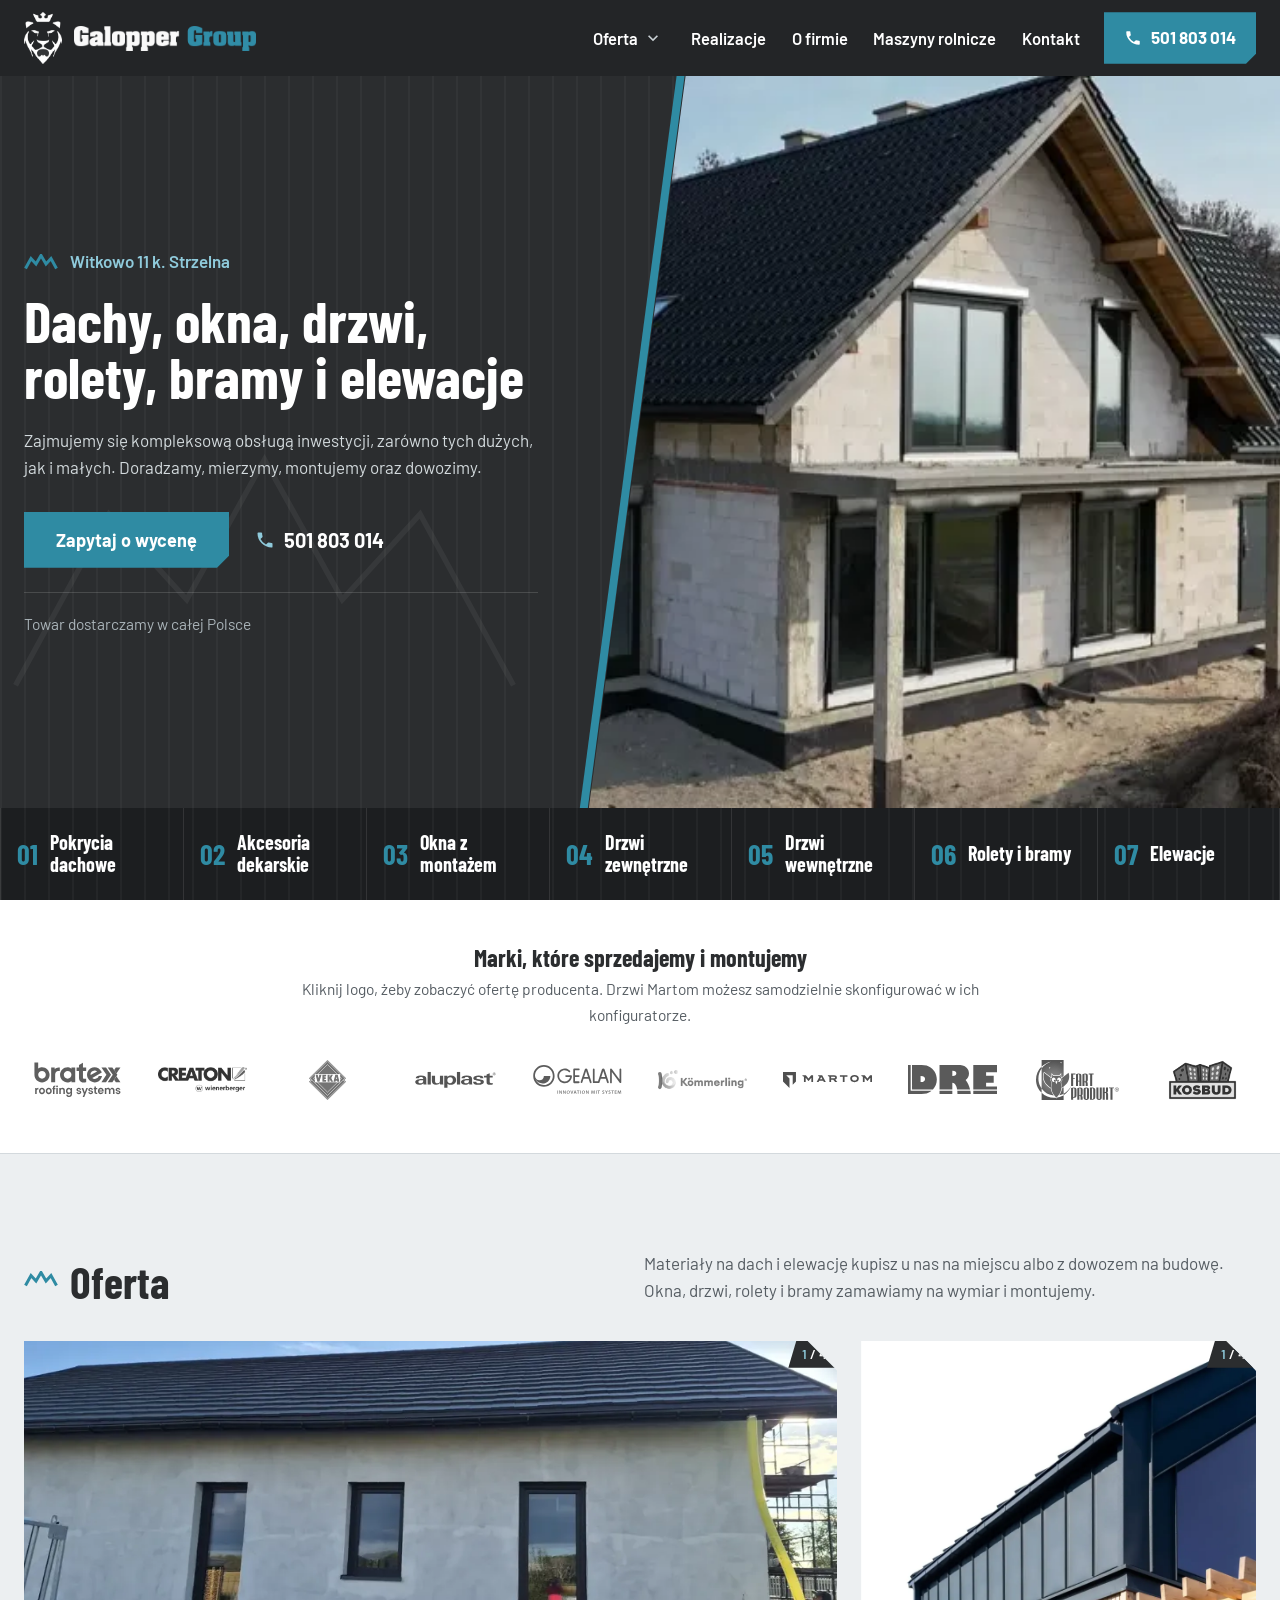
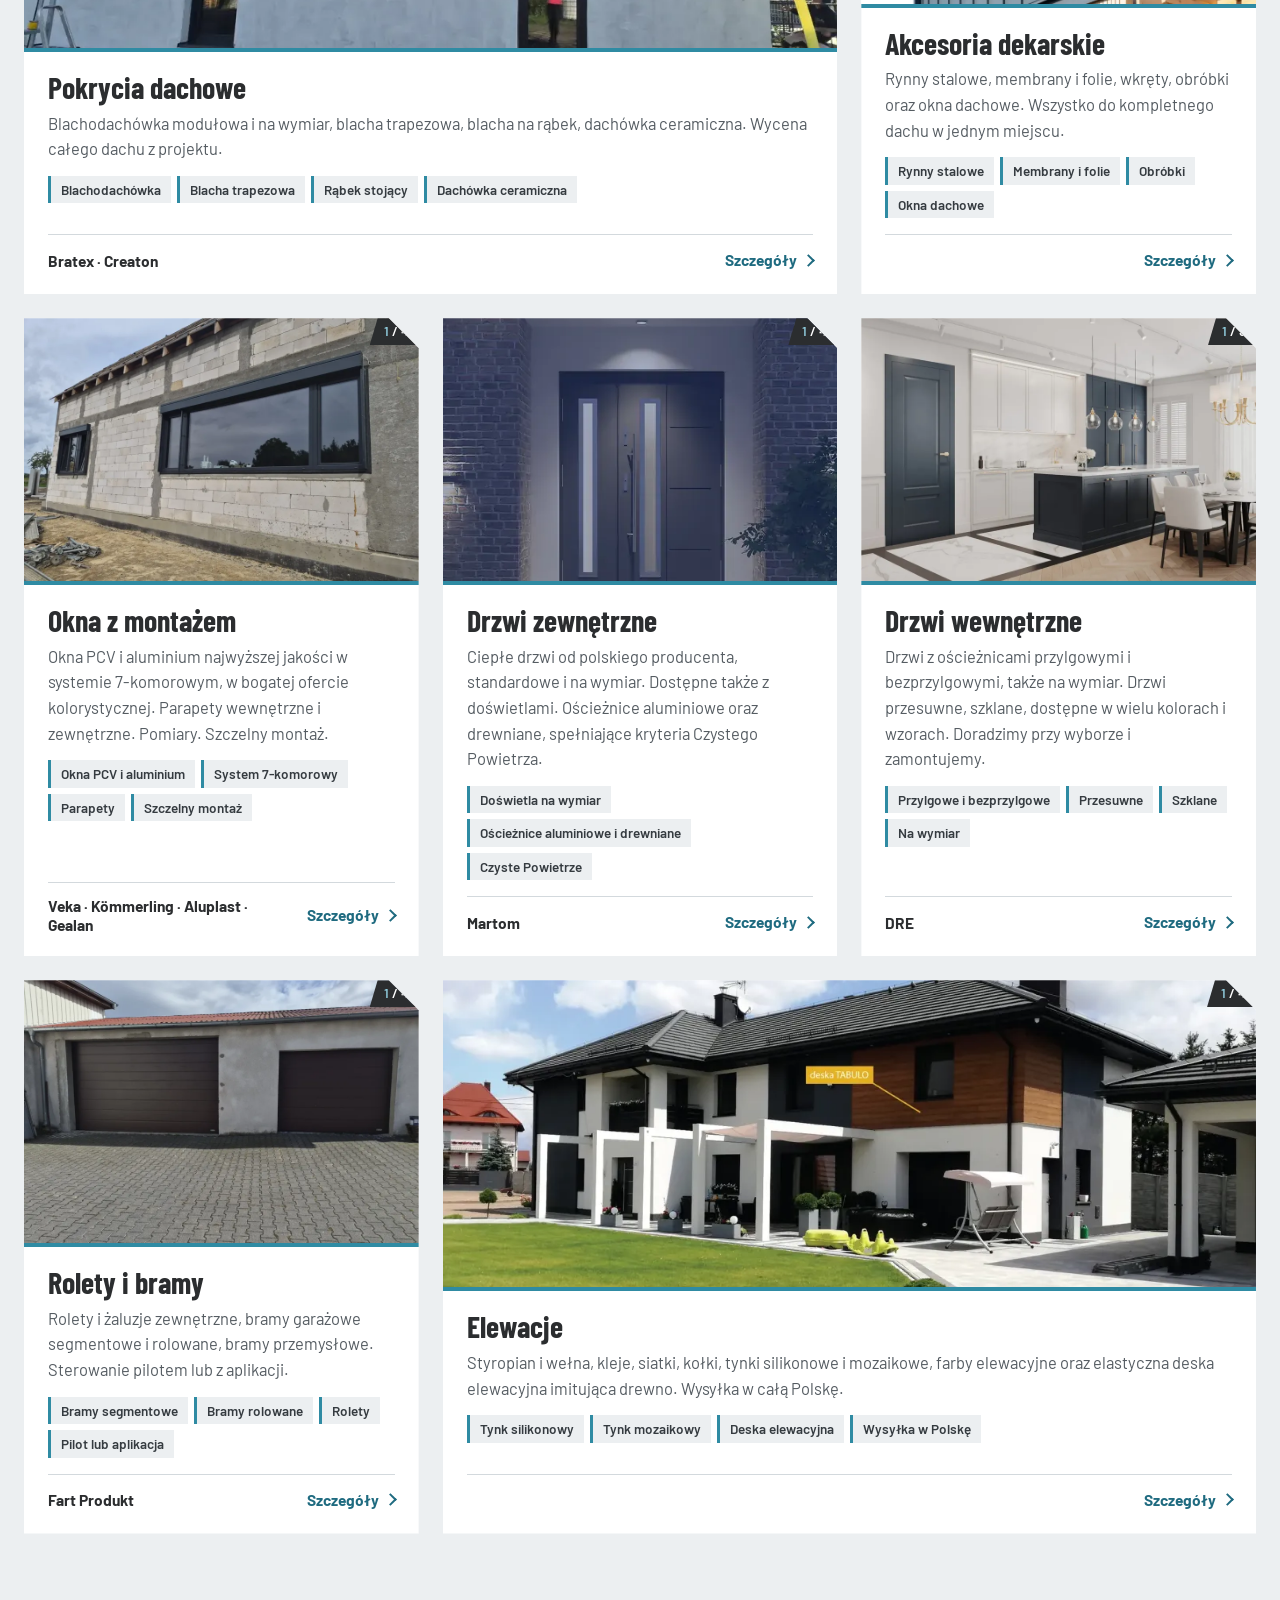
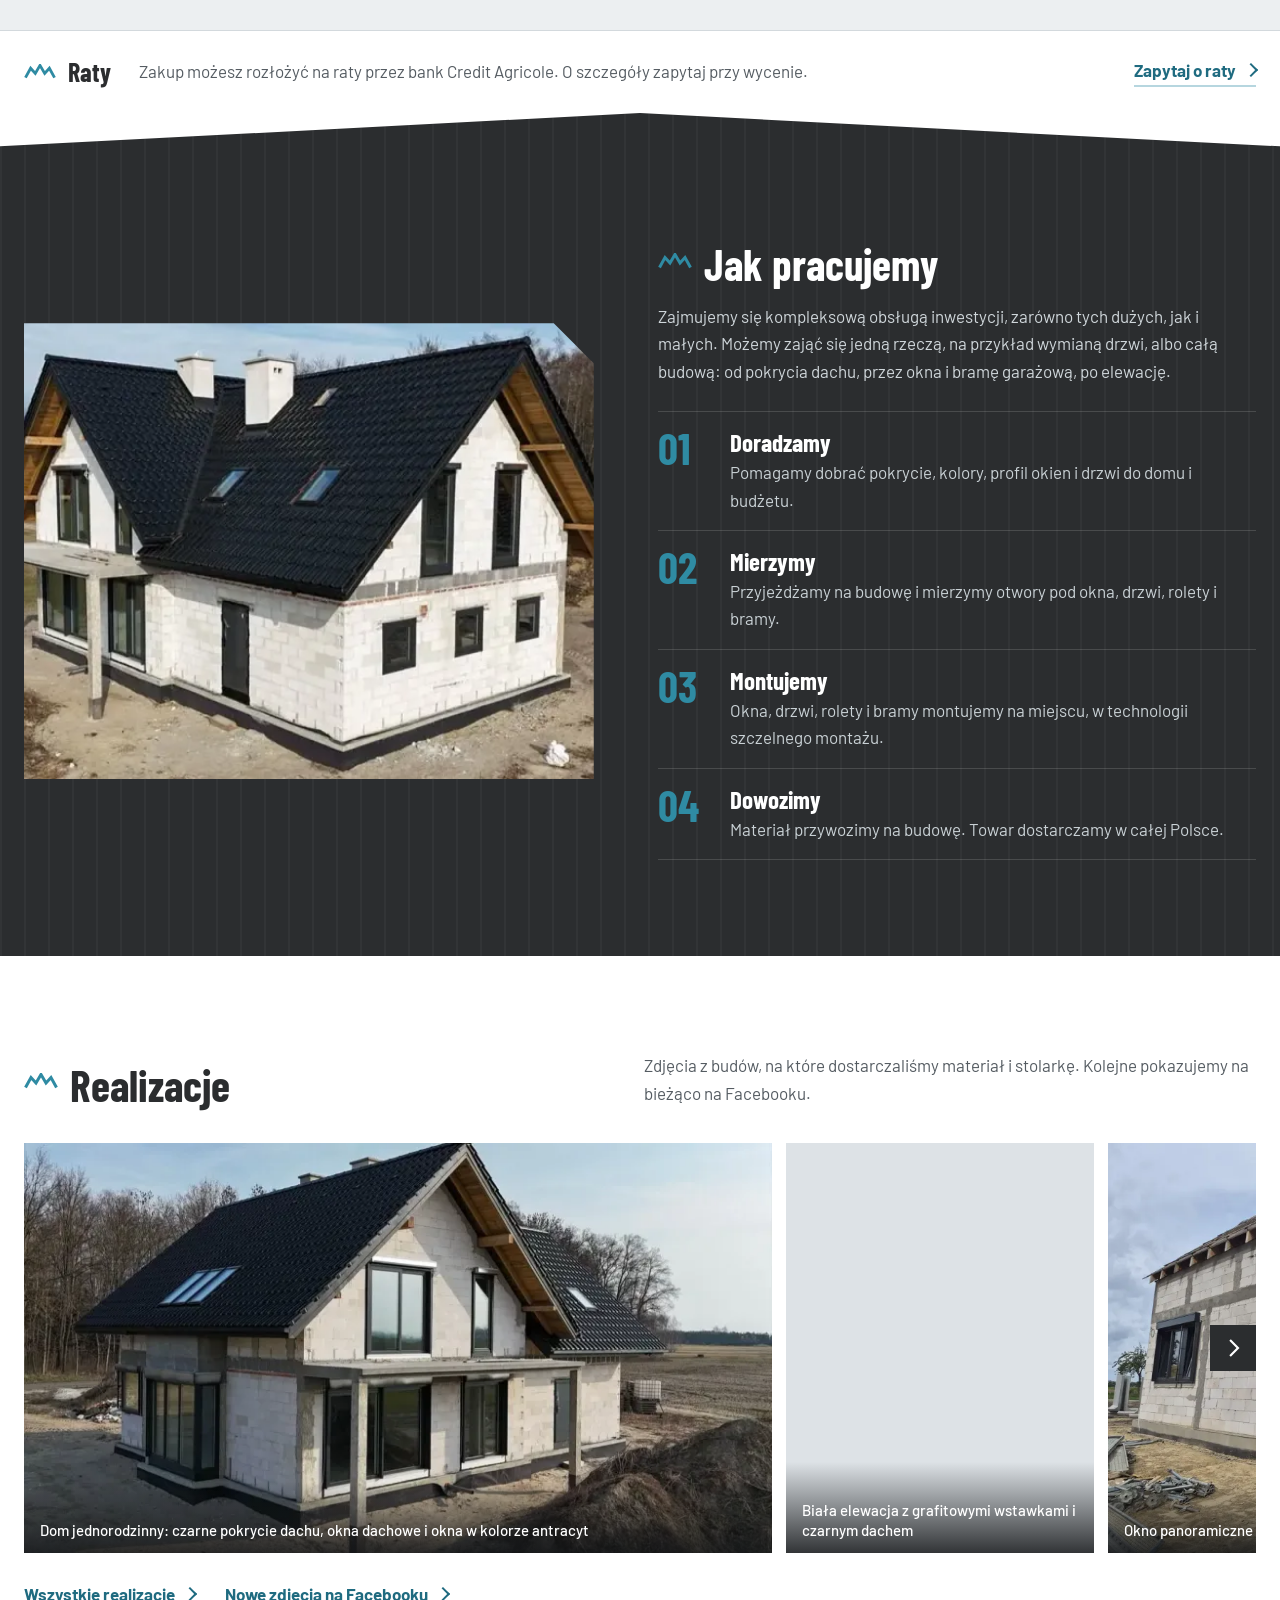
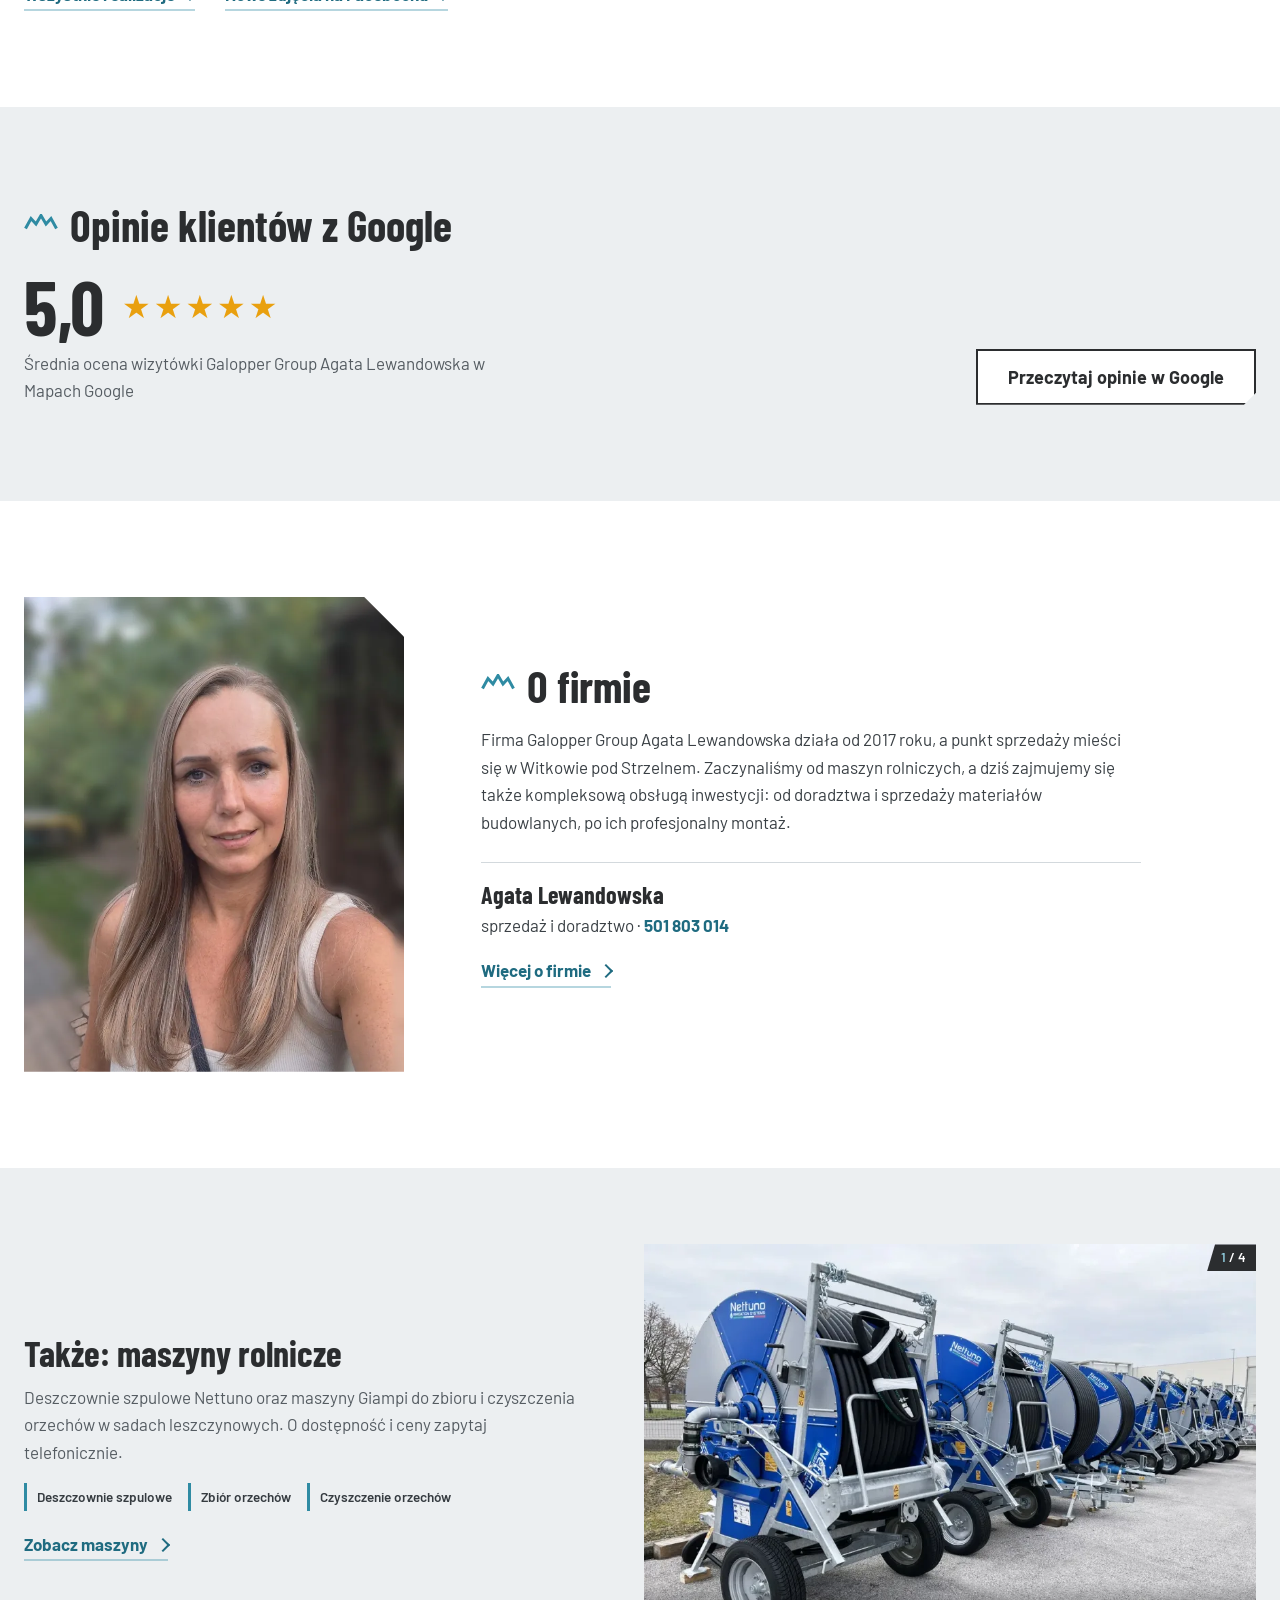
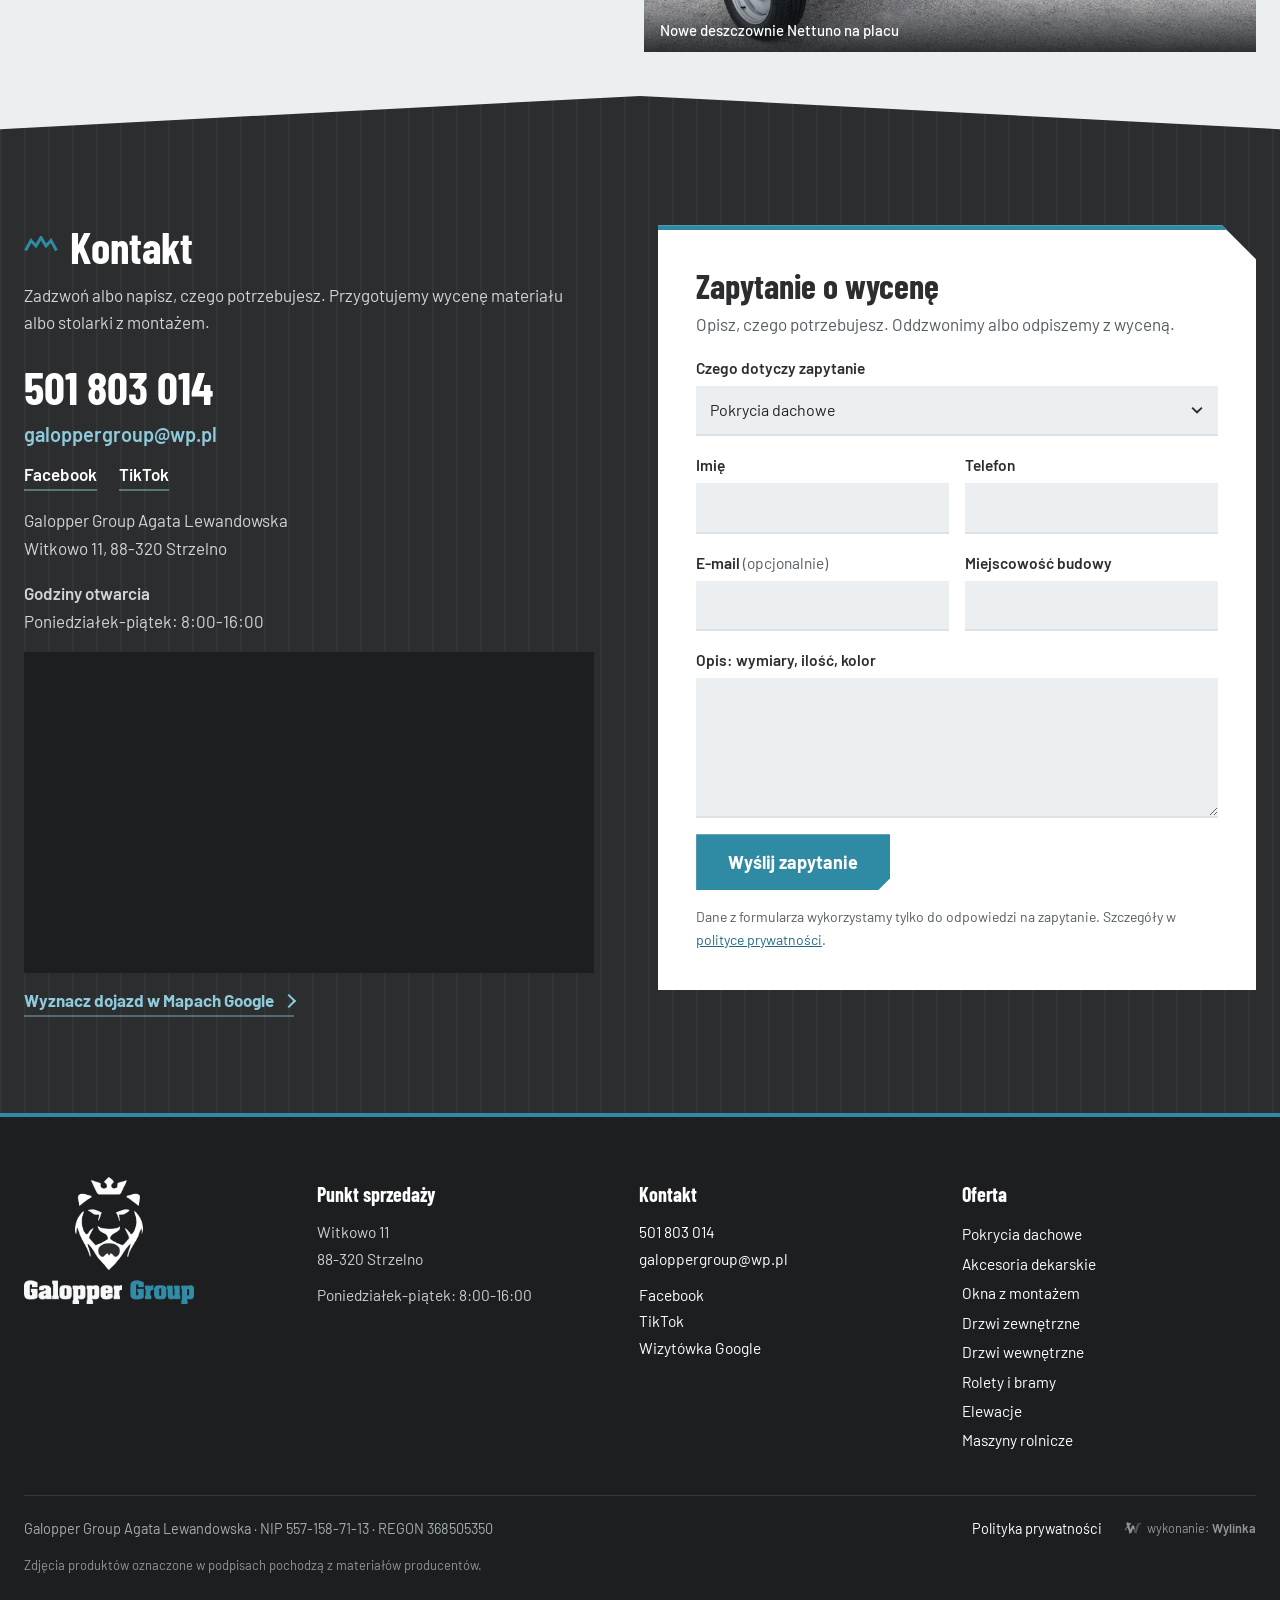
==== commit 35ecdb2d: "Poprawki i materiały od klientki 10.11: teksty z listy zmian, zdjęcia z realizacji, biuro w Witkowie" ====
--- a/index.html
+++ b/index.html
@@ -16,7 +16,7 @@
 <meta property="og:description" content="Witkowo k. Strzelna: pokrycia dachowe Bratex i Creaton, okna Veka, Aluplast, Gealan, drzwi Martom i DRE, bramy Fart Produkt, elewacje Kosbud.">
 <meta property="og:url" content="https://disaster26.github.io/galopper-strona/">
 <meta property="og:image" content="https://disaster26.github.io/galopper-strona/wp-content/uploads/2026/11/dom-antracyt.webp">
-<script type="application/ld+json">{"@context":"https://schema.org","@type":"HomeAndConstructionBusiness","@id":"https://disaster26.github.io/galopper-strona/#firma","name":"Galopper Group Agata Lewandowska","legalName":"Galopper Group AGATA LEWANDOWSKA","url":"https://disaster26.github.io/galopper-strona/","telephone":"+48501803014","email":"galoppergroup@wp.pl","taxID":"5571587113","logo":"https://disaster26.github.io/galopper-strona/wp-content/themes/galopper/img/logo.webp","image":"https://disaster26.github.io/galopper-strona/wp-content/themes/galopper/img/logo.webp","address":{"@type":"PostalAddress","streetAddress":"Witkowo 11","postalCode":"88-320","addressLocality":"Strzelno","addressRegion":"kujawsko-pomorskie","addressCountry":"PL"},"areaServed":"Strzelno i okolice","knowsAbout":["pokrycia dachowe","akcesoria dekarskie","okna PCV","drzwi zewnętrzne","drzwi wewnętrzne","rolety","bramy garażowe","elewacje","maszyny rolnicze"],"identifier":{"@type":"PropertyValue","propertyID":"REGON","value":"368505350"},"geo":{"@type":"GeoCoordinates","latitude":52.59479,"longitude":18.25534},"openingHoursSpecification":[{"@type":"OpeningHoursSpecification","dayOfWeek":["Monday","Tuesday","Wednesday","Thursday","Friday"],"opens":"08:00","closes":"16:00"}],"sameAs":["https://www.facebook.com/blachynadachywitkowo/","https://www.google.com/maps?cid=14675847081042033631"]}</script>
+<script type="application/ld+json">{"@context":"https://schema.org","@type":"HomeAndConstructionBusiness","@id":"https://disaster26.github.io/galopper-strona/#firma","name":"Galopper Group Agata Lewandowska","legalName":"Galopper Group AGATA LEWANDOWSKA","url":"https://disaster26.github.io/galopper-strona/","telephone":"+48501803014","email":"galoppergroup@wp.pl","taxID":"5571587113","logo":"https://disaster26.github.io/galopper-strona/wp-content/themes/galopper/img/logo.webp","image":"https://disaster26.github.io/galopper-strona/wp-content/themes/galopper/img/logo.webp","address":{"@type":"PostalAddress","streetAddress":"Witkowo 11","postalCode":"88-320","addressLocality":"Strzelno","addressRegion":"kujawsko-pomorskie","addressCountry":"PL"},"areaServed":"Strzelno i okolice","knowsAbout":["pokrycia dachowe","akcesoria dekarskie","okna PCV","drzwi zewnętrzne","drzwi wewnętrzne","rolety","bramy garażowe","elewacje","maszyny rolnicze"],"identifier":{"@type":"PropertyValue","propertyID":"REGON","value":"368505350"},"geo":{"@type":"GeoCoordinates","latitude":52.59479,"longitude":18.25534},"openingHoursSpecification":[{"@type":"OpeningHoursSpecification","dayOfWeek":["Monday","Tuesday","Wednesday","Thursday","Friday"],"opens":"08:00","closes":"16:00"}],"sameAs":["https://www.facebook.com/blachynadachywitkowo/","https://www.tiktok.com/@galoppergroup","https://www.google.com/maps?cid=14675847081042033631"]}</script>
 <link rel='stylesheet' id='galopper-css' href='https://disaster26.github.io/galopper-strona/wp-content/themes/galopper/style.css' media='all' />
 <link rel="canonical" href="https://disaster26.github.io/galopper-strona/" />
 <link rel="icon" href="https://disaster26.github.io/galopper-strona/wp-content/uploads/2026/11/ikona-150x150.webp" sizes="32x32" />
@@ -24,7 +24,7 @@
 <link rel="apple-touch-icon" href="https://disaster26.github.io/galopper-strona/wp-content/uploads/2026/11/ikona-300x300.webp" />
 <meta name="msapplication-TileImage" content="https://disaster26.github.io/galopper-strona/wp-content/uploads/2026/11/ikona-300x300.webp" />
 </head>
-<body class="home wp-singular page-template-default page page-id-37 wp-embed-responsive wp-theme-galopper">
+<body class="home wp-singular page-template-default page page-id-63 wp-embed-responsive wp-theme-galopper">
 <a class="pomin" href="#tresc">Przejdź do treści</a>
 <header class="top" id="top">
 	<div class="top-in">
@@ -33,21 +33,21 @@
 			<img src="https://disaster26.github.io/galopper-strona/wp-content/themes/galopper/img/logo-napis-biala.webp" alt="Galopper Group" class="logo-napis" width="900" height="124">
 		</a>
 		<nav class="nav" id="nav" aria-label="Menu główne">
-			<ul id="menu-menu-glowne" class="menu"><li id="menu-item-70" class="menu-item menu-item-type-post_type menu-item-object-page menu-item-has-children menu-item-70"><a href="https://disaster26.github.io/galopper-strona/oferta/">Oferta</a><button type="button" class="pod-przel" aria-expanded="false" aria-label="Pokaż podstrony: Oferta"><svg viewBox="0 0 24 24" aria-hidden="true" focusable="false"><path d="M7.4 8.6 6 10l6 6 6-6-1.4-1.4-4.6 4.6z"/></svg></button>
+			<ul id="menu-menu-glowne" class="menu"><li id="menu-item-98" class="menu-item menu-item-type-post_type menu-item-object-page menu-item-has-children menu-item-98"><a href="https://disaster26.github.io/galopper-strona/oferta/">Oferta</a><button type="button" class="pod-przel" aria-expanded="false" aria-label="Pokaż podstrony: Oferta"><svg viewBox="0 0 24 24" aria-hidden="true" focusable="false"><path d="M7.4 8.6 6 10l6 6 6-6-1.4-1.4-4.6 4.6z"/></svg></button>
 <ul class="sub-menu">
-	<li id="menu-item-71" class="menu-item menu-item-type-post_type menu-item-object-page menu-item-71"><a href="https://disaster26.github.io/galopper-strona/oferta/pokrycia-dachowe/">Pokrycia dachowe</a></li>
-	<li id="menu-item-72" class="menu-item menu-item-type-post_type menu-item-object-page menu-item-72"><a href="https://disaster26.github.io/galopper-strona/oferta/akcesoria-dekarskie/">Akcesoria dekarskie</a></li>
-	<li id="menu-item-73" class="menu-item menu-item-type-post_type menu-item-object-page menu-item-73"><a href="https://disaster26.github.io/galopper-strona/oferta/okna/">Okna z montażem</a></li>
-	<li id="menu-item-74" class="menu-item menu-item-type-post_type menu-item-object-page menu-item-74"><a href="https://disaster26.github.io/galopper-strona/oferta/drzwi-zewnetrzne/">Drzwi zewnętrzne</a></li>
-	<li id="menu-item-75" class="menu-item menu-item-type-post_type menu-item-object-page menu-item-75"><a href="https://disaster26.github.io/galopper-strona/oferta/drzwi-wewnetrzne/">Drzwi wewnętrzne</a></li>
-	<li id="menu-item-76" class="menu-item menu-item-type-post_type menu-item-object-page menu-item-76"><a href="https://disaster26.github.io/galopper-strona/oferta/rolety-i-bramy/">Rolety i bramy</a></li>
-	<li id="menu-item-77" class="menu-item menu-item-type-post_type menu-item-object-page menu-item-77"><a href="https://disaster26.github.io/galopper-strona/oferta/elewacje/">Elewacje</a></li>
+	<li id="menu-item-99" class="menu-item menu-item-type-post_type menu-item-object-page menu-item-99"><a href="https://disaster26.github.io/galopper-strona/oferta/pokrycia-dachowe/">Pokrycia dachowe</a></li>
+	<li id="menu-item-100" class="menu-item menu-item-type-post_type menu-item-object-page menu-item-100"><a href="https://disaster26.github.io/galopper-strona/oferta/akcesoria-dekarskie/">Akcesoria dekarskie</a></li>
+	<li id="menu-item-101" class="menu-item menu-item-type-post_type menu-item-object-page menu-item-101"><a href="https://disaster26.github.io/galopper-strona/oferta/okna/">Okna z montażem</a></li>
+	<li id="menu-item-102" class="menu-item menu-item-type-post_type menu-item-object-page menu-item-102"><a href="https://disaster26.github.io/galopper-strona/oferta/drzwi-zewnetrzne/">Drzwi zewnętrzne</a></li>
+	<li id="menu-item-103" class="menu-item menu-item-type-post_type menu-item-object-page menu-item-103"><a href="https://disaster26.github.io/galopper-strona/oferta/drzwi-wewnetrzne/">Drzwi wewnętrzne</a></li>
+	<li id="menu-item-104" class="menu-item menu-item-type-post_type menu-item-object-page menu-item-104"><a href="https://disaster26.github.io/galopper-strona/oferta/rolety-i-bramy/">Rolety i bramy</a></li>
+	<li id="menu-item-105" class="menu-item menu-item-type-post_type menu-item-object-page menu-item-105"><a href="https://disaster26.github.io/galopper-strona/oferta/elewacje/">Elewacje</a></li>
 </ul>
 </li>
-<li id="menu-item-78" class="menu-item menu-item-type-post_type menu-item-object-page menu-item-78"><a href="https://disaster26.github.io/galopper-strona/realizacje/">Realizacje</a></li>
-<li id="menu-item-79" class="menu-item menu-item-type-post_type menu-item-object-page menu-item-79"><a href="https://disaster26.github.io/galopper-strona/o-firmie/">O firmie</a></li>
-<li id="menu-item-80" class="menu-item menu-item-type-post_type menu-item-object-page menu-item-80"><a href="https://disaster26.github.io/galopper-strona/maszyny-rolnicze/">Maszyny rolnicze</a></li>
-<li id="menu-item-81" class="menu-item menu-item-type-post_type menu-item-object-page menu-item-81"><a href="https://disaster26.github.io/galopper-strona/kontakt/">Kontakt</a></li>
+<li id="menu-item-106" class="menu-item menu-item-type-post_type menu-item-object-page menu-item-106"><a href="https://disaster26.github.io/galopper-strona/realizacje/">Realizacje</a></li>
+<li id="menu-item-107" class="menu-item menu-item-type-post_type menu-item-object-page menu-item-107"><a href="https://disaster26.github.io/galopper-strona/o-firmie/">O firmie</a></li>
+<li id="menu-item-108" class="menu-item menu-item-type-post_type menu-item-object-page menu-item-108"><a href="https://disaster26.github.io/galopper-strona/maszyny-rolnicze/">Maszyny rolnicze</a></li>
+<li id="menu-item-109" class="menu-item menu-item-type-post_type menu-item-object-page menu-item-109"><a href="https://disaster26.github.io/galopper-strona/kontakt/">Kontakt</a></li>
 </ul>			<a href="tel:+48501803014" class="nav-tel">Zadzwoń: 501 803 014</a>
 		</nav>
 		<a href="tel:+48501803014" class="top-tel" aria-label="Zadzwoń: 501 803 014">
@@ -61,13 +61,13 @@
 	<figure class="hero-foto">
 		<img width="1290" height="706" src="https://disaster26.github.io/galopper-strona/wp-content/uploads/2026/11/dom-antracyt.webp" class="attachment-gg-duze size-gg-duze" alt="Dom jednorodzinny w budowie z czarnym pokryciem dachu, oknami dachowymi i oknami w kolorze antracyt" sizes="(max-width: 760px) 100vw, 56vw" loading="eager" fetchpriority="high" decoding="async" srcset="https://disaster26.github.io/galopper-strona/wp-content/uploads/2026/11/dom-antracyt.webp 1290w, https://disaster26.github.io/galopper-strona/wp-content/uploads/2026/11/dom-antracyt-300x164.webp 300w, https://disaster26.github.io/galopper-strona/wp-content/uploads/2026/11/dom-antracyt-1024x560.webp 1024w, https://disaster26.github.io/galopper-strona/wp-content/uploads/2026/11/dom-antracyt-768x420.webp 768w" />	</figure>
 	<div class="hero-in">
-		<p class="hero-adres">Witkowo 11 k. Strzelna</p>		<h1>Dachy, okna, drzwi, bramy i elewacje z montażem</h1>
-		<p class="lead">Dach to korona domu. Pilnujemy też wszystkiego, co pod nią: okien, drzwi, bramy i elewacji. Doradzamy, mierzymy, montujemy i dowozimy.</p>
+		<p class="hero-adres">Witkowo 11 k. Strzelna</p>		<h1>Dachy, okna, drzwi, rolety, bramy i elewacje</h1>
+		<p class="lead">Zajmujemy się kompleksową obsługą inwestycji, zarówno tych dużych, jak i małych. Doradzamy, mierzymy, montujemy oraz dowozimy.</p>
 		<div class="hero-cta" id="hero-cta">
 			<a href="https://disaster26.github.io/galopper-strona/kontakt/#formularz" class="btn">Zapytaj o wycenę</a>
 			<a href="tel:+48501803014" class="hero-tel"><svg viewBox="0 0 24 24" aria-hidden="true" focusable="false"><path d="M6.6 10.8a15.1 15.1 0 0 0 6.6 6.6l2.2-2.2a1 1 0 0 1 1-.25 11.4 11.4 0 0 0 3.6.57 1 1 0 0 1 1 1V20a1 1 0 0 1-1 1A17 17 0 0 1 3 4a1 1 0 0 1 1-1h3.5a1 1 0 0 1 1 1c0 1.25.2 2.45.57 3.57a1 1 0 0 1-.25 1z"/></svg>501 803 014</a>
 		</div>
-		<p class="hero-fakty">Strzelno i okolice · tynki i farby wysyłamy w całą Polskę</p>	</div>
+		<p class="hero-fakty">Towar dostarczamy w całej Polsce</p>	</div>
 </section>
 
 <nav class="kategorie" aria-label="Oferta w skrócie">
@@ -83,7 +83,7 @@
 					<li><a href="https://disaster26.github.io/galopper-strona/oferta/okna/">
 				<span class="kat-nr">03</span>
 				<span class="kat-t">Okna z montażem</span>
-				<span class="kat-m">Veka · Aluplast · Gealan</span>			</a></li>
+				<span class="kat-m">Veka · Kömmerling · Aluplast · Gealan</span>			</a></li>
 					<li><a href="https://disaster26.github.io/galopper-strona/oferta/drzwi-zewnetrzne/">
 				<span class="kat-nr">04</span>
 				<span class="kat-t">Drzwi zewnętrzne</span>
@@ -99,7 +99,7 @@
 					<li><a href="https://disaster26.github.io/galopper-strona/oferta/elewacje/">
 				<span class="kat-nr">07</span>
 				<span class="kat-t">Elewacje</span>
-				<span class="kat-m">Kosbud</span>			</a></li>
+							</a></li>
 			</ul>
 </nav>
 
@@ -122,6 +122,9 @@
 									</li>
 							<li>
 											<a href="https://www.gealan.de/pl" target="_blank" rel="noopener" title="Strona producenta: Gealan"><img src="https://disaster26.github.io/galopper-strona/wp-content/uploads/2026/11/gealan.svg" alt="Gealan" width="137" height="44" loading="lazy" decoding="async"></a>
+									</li>
+							<li>
+											<a href="https://www.koemmerling.pl/" target="_blank" rel="noopener" title="Strona producenta: Kömmerling"><img src="https://disaster26.github.io/galopper-strona/wp-content/uploads/2026/11/kommerling-300x68.webp" alt="Kömmerling" width="300" height="68" loading="lazy" decoding="async"></a>
 									</li>
 							<li>
 											<a href="https://konfigurator.drzwimartom.pl/" target="_blank" rel="noopener" title="Strona producenta: Martom"><img src="https://disaster26.github.io/galopper-strona/wp-content/uploads/2026/11/martom.svg" alt="Martom" width="191" height="35" loading="lazy" decoding="async"></a>
@@ -146,9 +149,9 @@
 			<p>Materiały na dach i elewację kupisz u nas na miejscu albo z dowozem na budowę. Okna, drzwi, rolety i bramy zamawiamy na wymiar i montujemy.</p>		</div>
 		<div class="kafle">
 			<article class="kafel kafel-szeroki">
-			<div class="karuzela k-kafel wiele" data-karuzela><div class="k-tor" tabindex="0" role="group" aria-roledescription="karuzela" aria-label="Zdjęcia: Pokrycia dachowe"><figure class="k-slajd" aria-label="1 z 4"><a href="https://disaster26.github.io/galopper-strona/oferta/pokrycia-dachowe/" tabindex="-1"><img width="1024" height="682" src="https://disaster26.github.io/galopper-strona/wp-content/uploads/2026/11/bratex-dom-1024x682.webp" class="attachment-large size-large" alt="Dom parterowy z grafitową blachodachówką Bratex i bramą garażową" sizes="(max-width: 760px) 100vw, 66vw" loading="lazy" decoding="async" srcset="https://disaster26.github.io/galopper-strona/wp-content/uploads/2026/11/bratex-dom-1024x682.webp 1024w, https://disaster26.github.io/galopper-strona/wp-content/uploads/2026/11/bratex-dom-300x200.webp 300w, https://disaster26.github.io/galopper-strona/wp-content/uploads/2026/11/bratex-dom-768x511.webp 768w, https://disaster26.github.io/galopper-strona/wp-content/uploads/2026/11/bratex-dom-900x600.webp 900w, https://disaster26.github.io/galopper-strona/wp-content/uploads/2026/11/bratex-dom.webp 1200w" /></a></figure><figure class="k-slajd" aria-label="2 z 4"><a href="https://disaster26.github.io/galopper-strona/oferta/pokrycia-dachowe/" tabindex="-1"><img width="576" height="1024" src="https://disaster26.github.io/galopper-strona/wp-content/uploads/2026/11/dach-ceglasty-576x1024.webp" class="attachment-large size-large" alt="Ceglasta blachodachówka Bratex Savanna i białe rynny stalowe na domu z czerwonej cegły" sizes="(max-width: 760px) 100vw, 66vw" loading="lazy" decoding="async" srcset="https://disaster26.github.io/galopper-strona/wp-content/uploads/2026/11/dach-ceglasty-576x1024.webp 576w, https://disaster26.github.io/galopper-strona/wp-content/uploads/2026/11/dach-ceglasty-169x300.webp 169w, https://disaster26.github.io/galopper-strona/wp-content/uploads/2026/11/dach-ceglasty-768x1365.webp 768w, https://disaster26.github.io/galopper-strona/wp-content/uploads/2026/11/dach-ceglasty-864x1536.webp 864w, https://disaster26.github.io/galopper-strona/wp-content/uploads/2026/11/dach-ceglasty.webp 900w" /></a></figure><figure class="k-slajd" aria-label="3 z 4"><a href="https://disaster26.github.io/galopper-strona/oferta/pokrycia-dachowe/" tabindex="-1"><img width="478" height="850" src="https://disaster26.github.io/galopper-strona/wp-content/uploads/2026/11/dach-grafit.webp" class="attachment-large size-large" alt="Grafitowa blachodachówka modułowa na domu z cegły, widok wzdłuż połaci" sizes="(max-width: 760px) 100vw, 66vw" loading="lazy" decoding="async" srcset="https://disaster26.github.io/galopper-strona/wp-content/uploads/2026/11/dach-grafit.webp 478w, https://disaster26.github.io/galopper-strona/wp-content/uploads/2026/11/dach-grafit-169x300.webp 169w" /></a></figure><figure class="k-slajd" aria-label="4 z 4"><a href="https://disaster26.github.io/galopper-strona/oferta/pokrycia-dachowe/" tabindex="-1"><img width="1024" height="430" src="https://disaster26.github.io/galopper-strona/wp-content/uploads/2026/11/bratex-rabek-1024x430.webp" class="attachment-large size-large" alt="Dach z jasnoszarej blachy na rąbek stojący Bratex z obróbkami i rynnami" sizes="(max-width: 760px) 100vw, 66vw" loading="lazy" decoding="async" srcset="https://disaster26.github.io/galopper-strona/wp-content/uploads/2026/11/bratex-rabek-1024x430.webp 1024w, https://disaster26.github.io/galopper-strona/wp-content/uploads/2026/11/bratex-rabek-300x126.webp 300w, https://disaster26.github.io/galopper-strona/wp-content/uploads/2026/11/bratex-rabek-768x323.webp 768w, https://disaster26.github.io/galopper-strona/wp-content/uploads/2026/11/bratex-rabek-1536x645.webp 1536w, https://disaster26.github.io/galopper-strona/wp-content/uploads/2026/11/bratex-rabek.webp 1600w" /></a></figure></div><button type="button" class="k-strz k-pop" aria-label="Poprzednie zdjęcie"><svg viewBox="0 0 24 24" aria-hidden="true" focusable="false"><path d="M15.4 5.4 14 4l-8 8 8 8 1.4-1.4L8.8 12z"/></svg></button><button type="button" class="k-strz k-nast" aria-label="Następne zdjęcie"><svg viewBox="0 0 24 24" aria-hidden="true" focusable="false"><path d="M8.6 18.6 10 20l8-8-8-8-1.4 1.4 6.6 6.6z"/></svg></button><p class="k-licznik" aria-hidden="true"><span>1</span> / 4</p></div>			<div class="kafel-txt">
+			<div class="karuzela k-kafel wiele" data-karuzela><div class="k-tor" tabindex="0" role="group" aria-roledescription="karuzela" aria-label="Zdjęcia: Pokrycia dachowe"><figure class="k-slajd" aria-label="1 z 4"><a href="https://disaster26.github.io/galopper-strona/oferta/pokrycia-dachowe/" tabindex="-1"><img width="1024" height="768" src="https://disaster26.github.io/galopper-strona/wp-content/uploads/2026/11/dach-grafit-nowy-1024x768.webp" class="attachment-large size-large" alt="Nowy dom z grafitowym pokryciem dachu i antracytowymi oknami" sizes="(max-width: 760px) 100vw, 66vw" loading="lazy" decoding="async" srcset="https://disaster26.github.io/galopper-strona/wp-content/uploads/2026/11/dach-grafit-nowy-1024x768.webp 1024w, https://disaster26.github.io/galopper-strona/wp-content/uploads/2026/11/dach-grafit-nowy-300x225.webp 300w, https://disaster26.github.io/galopper-strona/wp-content/uploads/2026/11/dach-grafit-nowy-768x576.webp 768w, https://disaster26.github.io/galopper-strona/wp-content/uploads/2026/11/dach-grafit-nowy.webp 1400w" /></a></figure><figure class="k-slajd" aria-label="2 z 4"><a href="https://disaster26.github.io/galopper-strona/oferta/pokrycia-dachowe/" tabindex="-1"><img width="576" height="1024" src="https://disaster26.github.io/galopper-strona/wp-content/uploads/2026/11/dach-ceglasty-576x1024.webp" class="attachment-large size-large" alt="Ceglasta blachodachówka Bratex Savanna i białe rynny stalowe na domu z czerwonej cegły" sizes="(max-width: 760px) 100vw, 66vw" loading="lazy" decoding="async" srcset="https://disaster26.github.io/galopper-strona/wp-content/uploads/2026/11/dach-ceglasty-576x1024.webp 576w, https://disaster26.github.io/galopper-strona/wp-content/uploads/2026/11/dach-ceglasty-169x300.webp 169w, https://disaster26.github.io/galopper-strona/wp-content/uploads/2026/11/dach-ceglasty-768x1365.webp 768w, https://disaster26.github.io/galopper-strona/wp-content/uploads/2026/11/dach-ceglasty-864x1536.webp 864w, https://disaster26.github.io/galopper-strona/wp-content/uploads/2026/11/dach-ceglasty.webp 900w" /></a></figure><figure class="k-slajd" aria-label="3 z 4"><a href="https://disaster26.github.io/galopper-strona/oferta/pokrycia-dachowe/" tabindex="-1"><img width="1024" height="768" src="https://disaster26.github.io/galopper-strona/wp-content/uploads/2026/11/dach-grafit-dom-1024x768.webp" class="attachment-large size-large" alt="Dom parterowy w budowie z grafitowym pokryciem dachu" sizes="(max-width: 760px) 100vw, 66vw" loading="lazy" decoding="async" srcset="https://disaster26.github.io/galopper-strona/wp-content/uploads/2026/11/dach-grafit-dom-1024x768.webp 1024w, https://disaster26.github.io/galopper-strona/wp-content/uploads/2026/11/dach-grafit-dom-300x225.webp 300w, https://disaster26.github.io/galopper-strona/wp-content/uploads/2026/11/dach-grafit-dom-768x576.webp 768w, https://disaster26.github.io/galopper-strona/wp-content/uploads/2026/11/dach-grafit-dom.webp 1400w" /></a></figure><figure class="k-slajd" aria-label="4 z 4"><a href="https://disaster26.github.io/galopper-strona/oferta/pokrycia-dachowe/" tabindex="-1"><img width="1024" height="768" src="https://disaster26.github.io/galopper-strona/wp-content/uploads/2026/11/dach-braz-1024x768.webp" class="attachment-large size-large" alt="Dom z poddaszem i nowym brązowym pokryciem dachu" sizes="(max-width: 760px) 100vw, 66vw" loading="lazy" decoding="async" srcset="https://disaster26.github.io/galopper-strona/wp-content/uploads/2026/11/dach-braz-1024x768.webp 1024w, https://disaster26.github.io/galopper-strona/wp-content/uploads/2026/11/dach-braz-300x225.webp 300w, https://disaster26.github.io/galopper-strona/wp-content/uploads/2026/11/dach-braz-768x576.webp 768w, https://disaster26.github.io/galopper-strona/wp-content/uploads/2026/11/dach-braz.webp 1400w" /></a></figure></div><button type="button" class="k-strz k-pop" aria-label="Poprzednie zdjęcie"><svg viewBox="0 0 24 24" aria-hidden="true" focusable="false"><path d="M15.4 5.4 14 4l-8 8 8 8 1.4-1.4L8.8 12z"/></svg></button><button type="button" class="k-strz k-nast" aria-label="Następne zdjęcie"><svg viewBox="0 0 24 24" aria-hidden="true" focusable="false"><path d="M8.6 18.6 10 20l8-8-8-8-1.4 1.4 6.6 6.6z"/></svg></button><p class="k-licznik" aria-hidden="true"><span>1</span> / 4</p></div>			<div class="kafel-txt">
 				<h3><a href="https://disaster26.github.io/galopper-strona/oferta/pokrycia-dachowe/">Pokrycia dachowe</a></h3>
-				<p>Blachodachówka, blacha trapezowa (także z warstwą przeciwkondensacyjną) i dachówka ceramiczna. Pomagamy dobrać model i kolor, liczymy materiał na cały dach.</p>
+				<p>Blachodachówka modułowa i na wymiar, blacha trapezowa, blacha na rąbek, dachówka ceramiczna. Wycena całego dachu z projektu.</p>
 				<ul class="cechy"><li>Blachodachówka</li><li>Blacha trapezowa</li><li>Rąbek stojący</li><li>Dachówka ceramiczna</li></ul>				<p class="kafel-dol">
 					<span class="kafel-marki">Bratex · Creaton</span>					<a href="https://disaster26.github.io/galopper-strona/oferta/pokrycia-dachowe/" class="kafel-wiecej" aria-hidden="true" tabindex="-1">Szczegóły</a>
 				</p>
@@ -164,19 +167,19 @@
 			</div>
 		</article>
 			<article class="kafel">
-			<div class="karuzela k-kafel wiele" data-karuzela><div class="k-tor" tabindex="0" role="group" aria-roledescription="karuzela" aria-label="Zdjęcia: Okna z montażem"><figure class="k-slajd" aria-label="1 z 3"><a href="https://disaster26.github.io/galopper-strona/oferta/okna/" tabindex="-1"><img width="900" height="600" src="https://disaster26.github.io/galopper-strona/wp-content/uploads/2026/11/okna-veka-900x600.webp" class="attachment-gg-kafel size-gg-kafel" alt="Jasna kuchnia z oknami PCV Veka w kolorze antracyt" sizes="(max-width: 760px) 100vw, (max-width: 1060px) 50vw, 400px" loading="lazy" decoding="async" /></a></figure><figure class="k-slajd" aria-label="2 z 3"><a href="https://disaster26.github.io/galopper-strona/oferta/okna/" tabindex="-1"><img width="900" height="600" src="https://disaster26.github.io/galopper-strona/wp-content/uploads/2026/11/dom-antracyt-900x600.webp" class="attachment-gg-kafel size-gg-kafel" alt="Dom jednorodzinny w budowie z czarnym pokryciem dachu, oknami dachowymi i oknami w kolorze antracyt" sizes="(max-width: 760px) 100vw, (max-width: 1060px) 50vw, 400px" loading="lazy" decoding="async" /></a></figure><figure class="k-slajd" aria-label="3 z 3"><a href="https://disaster26.github.io/galopper-strona/oferta/okna/" tabindex="-1"><img width="900" height="525" src="https://disaster26.github.io/galopper-strona/wp-content/uploads/2026/11/dom-antracyt-bok-900x525.webp" class="attachment-gg-kafel size-gg-kafel" alt="Dom w budowie z czarnym dachem, oknami dachowymi i tarasem, widok od strony ogrodu" sizes="(max-width: 760px) 100vw, (max-width: 1060px) 50vw, 400px" loading="lazy" decoding="async" /></a></figure></div><button type="button" class="k-strz k-pop" aria-label="Poprzednie zdjęcie"><svg viewBox="0 0 24 24" aria-hidden="true" focusable="false"><path d="M15.4 5.4 14 4l-8 8 8 8 1.4-1.4L8.8 12z"/></svg></button><button type="button" class="k-strz k-nast" aria-label="Następne zdjęcie"><svg viewBox="0 0 24 24" aria-hidden="true" focusable="false"><path d="M8.6 18.6 10 20l8-8-8-8-1.4 1.4 6.6 6.6z"/></svg></button><p class="k-licznik" aria-hidden="true"><span>1</span> / 3</p></div>			<div class="kafel-txt">
+			<div class="karuzela k-kafel wiele" data-karuzela><div class="k-tor" tabindex="0" role="group" aria-roledescription="karuzela" aria-label="Zdjęcia: Okna z montażem"><figure class="k-slajd" aria-label="1 z 4"><a href="https://disaster26.github.io/galopper-strona/oferta/okna/" tabindex="-1"><img width="900" height="600" src="https://disaster26.github.io/galopper-strona/wp-content/uploads/2026/11/okna-antracyt-budowa-900x600.webp" class="attachment-gg-kafel size-gg-kafel" alt="Duże okno panoramiczne i okna w kolorze antracyt zamontowane w ścianach z bloczków" sizes="(max-width: 760px) 100vw, (max-width: 1060px) 50vw, 400px" loading="lazy" decoding="async" /></a></figure><figure class="k-slajd" aria-label="2 z 4"><a href="https://disaster26.github.io/galopper-strona/oferta/okna/" tabindex="-1"><img width="900" height="600" src="https://disaster26.github.io/galopper-strona/wp-content/uploads/2026/11/okna-dom-zima-900x600.webp" class="attachment-gg-kafel size-gg-kafel" alt="Dom z bloczków z czarnym dachem i antracytowymi oknami, zimą" sizes="(max-width: 760px) 100vw, (max-width: 1060px) 50vw, 400px" loading="lazy" decoding="async" /></a></figure><figure class="k-slajd" aria-label="3 z 4"><a href="https://disaster26.github.io/galopper-strona/oferta/okna/" tabindex="-1"><img width="900" height="600" src="https://disaster26.github.io/galopper-strona/wp-content/uploads/2026/11/okna-dom-zima-tyl-900x600.webp" class="attachment-gg-kafel size-gg-kafel" alt="Dom z czarnym dachem i antracytowymi oknami tarasowymi, widok od tyłu" sizes="(max-width: 760px) 100vw, (max-width: 1060px) 50vw, 400px" loading="lazy" decoding="async" /></a></figure><figure class="k-slajd" aria-label="4 z 4"><a href="https://disaster26.github.io/galopper-strona/oferta/okna/" tabindex="-1"><img width="562" height="600" src="https://disaster26.github.io/galopper-strona/wp-content/uploads/2026/11/okna-narozne-562x600.webp" class="attachment-gg-kafel size-gg-kafel" alt="Antracytowe okna w narożniku budynku w trakcie budowy" sizes="(max-width: 760px) 100vw, (max-width: 1060px) 50vw, 400px" loading="lazy" decoding="async" /></a></figure></div><button type="button" class="k-strz k-pop" aria-label="Poprzednie zdjęcie"><svg viewBox="0 0 24 24" aria-hidden="true" focusable="false"><path d="M15.4 5.4 14 4l-8 8 8 8 1.4-1.4L8.8 12z"/></svg></button><button type="button" class="k-strz k-nast" aria-label="Następne zdjęcie"><svg viewBox="0 0 24 24" aria-hidden="true" focusable="false"><path d="M8.6 18.6 10 20l8-8-8-8-1.4 1.4 6.6 6.6z"/></svg></button><p class="k-licznik" aria-hidden="true"><span>1</span> / 4</p></div>			<div class="kafel-txt">
 				<h3><a href="https://disaster26.github.io/galopper-strona/oferta/okna/">Okna z montażem</a></h3>
-				<p>Okna PCV w kolorach i okleinach drewnopodobnych, parapety. Pomiar na budowie i szczelny montaż.</p>
-				<ul class="cechy"><li>Okna PCV</li><li>Antracyt</li><li>Okleiny drewnopodobne</li><li>Szczelny montaż</li></ul>				<p class="kafel-dol">
-					<span class="kafel-marki">Veka · Aluplast · Gealan</span>					<a href="https://disaster26.github.io/galopper-strona/oferta/okna/" class="kafel-wiecej" aria-hidden="true" tabindex="-1">Szczegóły</a>
-				</p>
-			</div>
-		</article>
-			<article class="kafel">
-			<div class="karuzela k-kafel wiele" data-karuzela><div class="k-tor" tabindex="0" role="group" aria-roledescription="karuzela" aria-label="Zdjęcia: Drzwi zewnętrzne"><figure class="k-slajd" aria-label="1 z 2"><a href="https://disaster26.github.io/galopper-strona/oferta/drzwi-zewnetrzne/" tabindex="-1"><img width="540" height="440" src="https://disaster26.github.io/galopper-strona/wp-content/uploads/2026/11/drzwi-martom.webp" class="attachment-gg-kafel size-gg-kafel" alt="Grafitowe drzwi zewnętrzne Martom z dwoma pionowymi przeszkleniami" sizes="(max-width: 760px) 100vw, (max-width: 1060px) 50vw, 400px" loading="lazy" decoding="async" srcset="https://disaster26.github.io/galopper-strona/wp-content/uploads/2026/11/drzwi-martom.webp 540w, https://disaster26.github.io/galopper-strona/wp-content/uploads/2026/11/drzwi-martom-300x244.webp 300w" /></a></figure><figure class="k-slajd" aria-label="2 z 2"><a href="https://disaster26.github.io/galopper-strona/oferta/drzwi-zewnetrzne/" tabindex="-1"><img width="300" height="532" src="https://disaster26.github.io/galopper-strona/wp-content/uploads/2026/11/drzwi-fb.webp" class="attachment-gg-kafel size-gg-kafel" alt="Drzwi zewnętrzne w okleinie drewnopodobnej z czarnym przeszkleniem i długim pochwytem" sizes="(max-width: 760px) 100vw, (max-width: 1060px) 50vw, 400px" loading="lazy" decoding="async" srcset="https://disaster26.github.io/galopper-strona/wp-content/uploads/2026/11/drzwi-fb.webp 300w, https://disaster26.github.io/galopper-strona/wp-content/uploads/2026/11/drzwi-fb-169x300.webp 169w" /></a></figure></div><button type="button" class="k-strz k-pop" aria-label="Poprzednie zdjęcie"><svg viewBox="0 0 24 24" aria-hidden="true" focusable="false"><path d="M15.4 5.4 14 4l-8 8 8 8 1.4-1.4L8.8 12z"/></svg></button><button type="button" class="k-strz k-nast" aria-label="Następne zdjęcie"><svg viewBox="0 0 24 24" aria-hidden="true" focusable="false"><path d="M8.6 18.6 10 20l8-8-8-8-1.4 1.4 6.6 6.6z"/></svg></button><p class="k-licznik" aria-hidden="true"><span>1</span> / 2</p></div>			<div class="kafel-txt">
+				<p>Okna PCV i aluminium najwyższej jakości w systemie 7-komorowym, w bogatej ofercie kolorystycznej. Parapety wewnętrzne i zewnętrzne. Pomiary. Szczelny montaż.</p>
+				<ul class="cechy"><li>Okna PCV i aluminium</li><li>System 7-komorowy</li><li>Parapety</li><li>Szczelny montaż</li></ul>				<p class="kafel-dol">
+					<span class="kafel-marki">Veka · Kömmerling · Aluplast · Gealan</span>					<a href="https://disaster26.github.io/galopper-strona/oferta/okna/" class="kafel-wiecej" aria-hidden="true" tabindex="-1">Szczegóły</a>
+				</p>
+			</div>
+		</article>
+			<article class="kafel">
+			<div class="karuzela k-kafel wiele" data-karuzela><div class="k-tor" tabindex="0" role="group" aria-roledescription="karuzela" aria-label="Zdjęcia: Drzwi zewnętrzne"><figure class="k-slajd" aria-label="1 z 4"><a href="https://disaster26.github.io/galopper-strona/oferta/drzwi-zewnetrzne/" tabindex="-1"><img width="540" height="440" src="https://disaster26.github.io/galopper-strona/wp-content/uploads/2026/11/drzwi-martom.webp" class="attachment-gg-kafel size-gg-kafel" alt="Grafitowe drzwi zewnętrzne Martom z dwoma pionowymi przeszkleniami" sizes="(max-width: 760px) 100vw, (max-width: 1060px) 50vw, 400px" loading="lazy" decoding="async" srcset="https://disaster26.github.io/galopper-strona/wp-content/uploads/2026/11/drzwi-martom.webp 540w, https://disaster26.github.io/galopper-strona/wp-content/uploads/2026/11/drzwi-martom-300x244.webp 300w" /></a></figure><figure class="k-slajd" aria-label="2 z 4"><a href="https://disaster26.github.io/galopper-strona/oferta/drzwi-zewnetrzne/" tabindex="-1"><img width="825" height="600" src="https://disaster26.github.io/galopper-strona/wp-content/uploads/2026/11/drzwi-antracyt-825x600.webp" class="attachment-gg-kafel size-gg-kafel" alt="Antracytowe drzwi zewnętrzne z długim pochwytem i bocznym doświetlem" sizes="(max-width: 760px) 100vw, (max-width: 1060px) 50vw, 400px" loading="lazy" decoding="async" /></a></figure><figure class="k-slajd" aria-label="3 z 4"><a href="https://disaster26.github.io/galopper-strona/oferta/drzwi-zewnetrzne/" tabindex="-1"><img width="619" height="600" src="https://disaster26.github.io/galopper-strona/wp-content/uploads/2026/11/drzwi-zloty-dab-619x600.webp" class="attachment-gg-kafel size-gg-kafel" alt="Drzwi zewnętrzne w okleinie złoty dąb z ozdobnym przeszkleniem i doświetlem" sizes="(max-width: 760px) 100vw, (max-width: 1060px) 50vw, 400px" loading="lazy" decoding="async" /></a></figure><figure class="k-slajd" aria-label="4 z 4"><a href="https://disaster26.github.io/galopper-strona/oferta/drzwi-zewnetrzne/" tabindex="-1"><img width="825" height="600" src="https://disaster26.github.io/galopper-strona/wp-content/uploads/2026/11/drzwi-orzech-825x600.webp" class="attachment-gg-kafel size-gg-kafel" alt="Drzwi zewnętrzne w okleinie orzech z pionowym przeszkleniem" sizes="(max-width: 760px) 100vw, (max-width: 1060px) 50vw, 400px" loading="lazy" decoding="async" /></a></figure></div><button type="button" class="k-strz k-pop" aria-label="Poprzednie zdjęcie"><svg viewBox="0 0 24 24" aria-hidden="true" focusable="false"><path d="M15.4 5.4 14 4l-8 8 8 8 1.4-1.4L8.8 12z"/></svg></button><button type="button" class="k-strz k-nast" aria-label="Następne zdjęcie"><svg viewBox="0 0 24 24" aria-hidden="true" focusable="false"><path d="M8.6 18.6 10 20l8-8-8-8-1.4 1.4 6.6 6.6z"/></svg></button><p class="k-licznik" aria-hidden="true"><span>1</span> / 4</p></div>			<div class="kafel-txt">
 				<h3><a href="https://disaster26.github.io/galopper-strona/oferta/drzwi-zewnetrzne/">Drzwi zewnętrzne</a></h3>
-				<p>Ciepłe drzwi od polskiego producenta, także z doświetlami na wymiar, ościeżnicą aluminiową i zamkiem listwowym.</p>
-				<ul class="cechy"><li>Doświetla na wymiar</li><li>Ościeżnica aluminiowa</li><li>Zamek listwowy</li></ul>				<p class="kafel-dol">
+				<p>Ciepłe drzwi od polskiego producenta, standardowe i na wymiar. Dostępne także z doświetlami. Ościeżnice aluminiowe oraz drewniane, spełniające kryteria Czystego Powietrza.</p>
+				<ul class="cechy"><li>Doświetla na wymiar</li><li>Ościeżnice aluminiowe i drewniane</li><li>Czyste Powietrze</li></ul>				<p class="kafel-dol">
 					<span class="kafel-marki">Martom</span>					<a href="https://disaster26.github.io/galopper-strona/oferta/drzwi-zewnetrzne/" class="kafel-wiecej" aria-hidden="true" tabindex="-1">Szczegóły</a>
 				</p>
 			</div>
@@ -184,14 +187,14 @@
 			<article class="kafel">
 			<div class="karuzela k-kafel wiele" data-karuzela><div class="k-tor" tabindex="0" role="group" aria-roledescription="karuzela" aria-label="Zdjęcia: Drzwi wewnętrzne"><figure class="k-slajd" aria-label="1 z 3"><a href="https://disaster26.github.io/galopper-strona/oferta/drzwi-wewnetrzne/" tabindex="-1"><img width="900" height="600" src="https://disaster26.github.io/galopper-strona/wp-content/uploads/2026/11/dre-3-900x600.webp" class="attachment-gg-kafel size-gg-kafel" alt="Granatowe drzwi wewnętrzne DRE obok otwartej kuchni" sizes="(max-width: 760px) 100vw, (max-width: 1060px) 50vw, 400px" loading="lazy" decoding="async" /></a></figure><figure class="k-slajd" aria-label="2 z 3"><a href="https://disaster26.github.io/galopper-strona/oferta/drzwi-wewnetrzne/" tabindex="-1"><img width="900" height="600" src="https://disaster26.github.io/galopper-strona/wp-content/uploads/2026/11/dre-1-900x600.webp" class="attachment-gg-kafel size-gg-kafel" alt="Sypialnia z zielonymi drzwiami wewnętrznymi DRE" sizes="(max-width: 760px) 100vw, (max-width: 1060px) 50vw, 400px" loading="lazy" decoding="async" /></a></figure><figure class="k-slajd" aria-label="3 z 3"><a href="https://disaster26.github.io/galopper-strona/oferta/drzwi-wewnetrzne/" tabindex="-1"><img width="900" height="600" src="https://disaster26.github.io/galopper-strona/wp-content/uploads/2026/11/dre-2-900x600.webp" class="attachment-gg-kafel size-gg-kafel" alt="Jasna sypialnia z białymi drzwiami wewnętrznymi DRE" sizes="(max-width: 760px) 100vw, (max-width: 1060px) 50vw, 400px" loading="lazy" decoding="async" /></a></figure></div><button type="button" class="k-strz k-pop" aria-label="Poprzednie zdjęcie"><svg viewBox="0 0 24 24" aria-hidden="true" focusable="false"><path d="M15.4 5.4 14 4l-8 8 8 8 1.4-1.4L8.8 12z"/></svg></button><button type="button" class="k-strz k-nast" aria-label="Następne zdjęcie"><svg viewBox="0 0 24 24" aria-hidden="true" focusable="false"><path d="M8.6 18.6 10 20l8-8-8-8-1.4 1.4 6.6 6.6z"/></svg></button><p class="k-licznik" aria-hidden="true"><span>1</span> / 3</p></div>			<div class="kafel-txt">
 				<h3><a href="https://disaster26.github.io/galopper-strona/oferta/drzwi-wewnetrzne/">Drzwi wewnętrzne</a></h3>
-				<p>Drzwi i ościeżnice do całego domu, w wielu kolorach i wzorach. Doradzimy przy wyborze i zamontujemy.</p>
-				<ul class="cechy"><li>Gładkie</li><li>Frezowane</li><li>Przeszklone</li><li>Ościeżnice</li></ul>				<p class="kafel-dol">
+				<p>Drzwi z ościeżnicami przylgowymi i bezprzylgowymi, także na wymiar. Drzwi przesuwne, szklane, dostępne w wielu kolorach i wzorach. Doradzimy przy wyborze i zamontujemy.</p>
+				<ul class="cechy"><li>Przylgowe i bezprzylgowe</li><li>Przesuwne</li><li>Szklane</li><li>Na wymiar</li></ul>				<p class="kafel-dol">
 					<span class="kafel-marki">DRE</span>					<a href="https://disaster26.github.io/galopper-strona/oferta/drzwi-wewnetrzne/" class="kafel-wiecej" aria-hidden="true" tabindex="-1">Szczegóły</a>
 				</p>
 			</div>
 		</article>
 			<article class="kafel">
-			<div class="karuzela k-kafel wiele" data-karuzela><div class="k-tor" tabindex="0" role="group" aria-roledescription="karuzela" aria-label="Zdjęcia: Rolety i bramy"><figure class="k-slajd" aria-label="1 z 4"><a href="https://disaster26.github.io/galopper-strona/oferta/rolety-i-bramy/" tabindex="-1"><img width="900" height="600" src="https://disaster26.github.io/galopper-strona/wp-content/uploads/2026/11/fart-brama-900x600.webp" class="attachment-gg-kafel size-gg-kafel" alt="Segmentowa brama garażowa Fart Produkt w okleinie drewnopodobnej" sizes="(max-width: 760px) 100vw, (max-width: 1060px) 50vw, 400px" loading="lazy" decoding="async" /></a></figure><figure class="k-slajd" aria-label="2 z 4"><a href="https://disaster26.github.io/galopper-strona/oferta/rolety-i-bramy/" tabindex="-1"><img width="540" height="600" src="https://disaster26.github.io/galopper-strona/wp-content/uploads/2026/11/brama-rolowana-540x600.webp" class="attachment-gg-kafel size-gg-kafel" alt="Brązowa brama rolowana w garażu, widok od wewnątrz" sizes="(max-width: 760px) 100vw, (max-width: 1060px) 50vw, 400px" loading="lazy" decoding="async" /></a></figure><figure class="k-slajd" aria-label="3 z 4"><a href="https://disaster26.github.io/galopper-strona/oferta/rolety-i-bramy/" tabindex="-1"><img width="900" height="600" src="https://disaster26.github.io/galopper-strona/wp-content/uploads/2026/11/fart-osiedle-900x600.webp" class="attachment-gg-kafel size-gg-kafel" alt="Szeregowe domy z grafitowymi bramami segmentowymi Fart Produkt" sizes="(max-width: 760px) 100vw, (max-width: 1060px) 50vw, 400px" loading="lazy" decoding="async" /></a></figure><figure class="k-slajd" aria-label="4 z 4"><a href="https://disaster26.github.io/galopper-strona/oferta/rolety-i-bramy/" tabindex="-1"><img width="900" height="600" src="https://disaster26.github.io/galopper-strona/wp-content/uploads/2026/11/fart-rolety-app-900x600.webp" class="attachment-gg-kafel size-gg-kafel" alt="Kobieta zamykająca rolety zewnętrzne aplikacją w telefonie" sizes="(max-width: 760px) 100vw, (max-width: 1060px) 50vw, 400px" loading="lazy" decoding="async" /></a></figure></div><button type="button" class="k-strz k-pop" aria-label="Poprzednie zdjęcie"><svg viewBox="0 0 24 24" aria-hidden="true" focusable="false"><path d="M15.4 5.4 14 4l-8 8 8 8 1.4-1.4L8.8 12z"/></svg></button><button type="button" class="k-strz k-nast" aria-label="Następne zdjęcie"><svg viewBox="0 0 24 24" aria-hidden="true" focusable="false"><path d="M8.6 18.6 10 20l8-8-8-8-1.4 1.4 6.6 6.6z"/></svg></button><p class="k-licznik" aria-hidden="true"><span>1</span> / 4</p></div>			<div class="kafel-txt">
+			<div class="karuzela k-kafel wiele" data-karuzela><div class="k-tor" tabindex="0" role="group" aria-roledescription="karuzela" aria-label="Zdjęcia: Rolety i bramy"><figure class="k-slajd" aria-label="1 z 4"><a href="https://disaster26.github.io/galopper-strona/oferta/rolety-i-bramy/" tabindex="-1"><img width="900" height="600" src="https://disaster26.github.io/galopper-strona/wp-content/uploads/2026/11/brama-podwojna-900x600.webp" class="attachment-gg-kafel size-gg-kafel" alt="Dwie brązowe bramy segmentowe w budynku garażowym" sizes="(max-width: 760px) 100vw, (max-width: 1060px) 50vw, 400px" loading="lazy" decoding="async" /></a></figure><figure class="k-slajd" aria-label="2 z 4"><a href="https://disaster26.github.io/galopper-strona/oferta/rolety-i-bramy/" tabindex="-1"><img width="900" height="600" src="https://disaster26.github.io/galopper-strona/wp-content/uploads/2026/11/brama-braz-900x600.webp" class="attachment-gg-kafel size-gg-kafel" alt="Brązowa brama garażowa segmentowa z przetłoczeniami" sizes="(max-width: 760px) 100vw, (max-width: 1060px) 50vw, 400px" loading="lazy" decoding="async" /></a></figure><figure class="k-slajd" aria-label="3 z 4"><a href="https://disaster26.github.io/galopper-strona/oferta/rolety-i-bramy/" tabindex="-1"><img width="540" height="600" src="https://disaster26.github.io/galopper-strona/wp-content/uploads/2026/11/brama-rolowana-540x600.webp" class="attachment-gg-kafel size-gg-kafel" alt="Brązowa brama rolowana w garażu, widok od wewnątrz" sizes="(max-width: 760px) 100vw, (max-width: 1060px) 50vw, 400px" loading="lazy" decoding="async" /></a></figure><figure class="k-slajd" aria-label="4 z 4"><a href="https://disaster26.github.io/galopper-strona/oferta/rolety-i-bramy/" tabindex="-1"><img width="900" height="600" src="https://disaster26.github.io/galopper-strona/wp-content/uploads/2026/11/fart-brama-900x600.webp" class="attachment-gg-kafel size-gg-kafel" alt="Segmentowa brama garażowa Fart Produkt w okleinie drewnopodobnej" sizes="(max-width: 760px) 100vw, (max-width: 1060px) 50vw, 400px" loading="lazy" decoding="async" /></a></figure></div><button type="button" class="k-strz k-pop" aria-label="Poprzednie zdjęcie"><svg viewBox="0 0 24 24" aria-hidden="true" focusable="false"><path d="M15.4 5.4 14 4l-8 8 8 8 1.4-1.4L8.8 12z"/></svg></button><button type="button" class="k-strz k-nast" aria-label="Następne zdjęcie"><svg viewBox="0 0 24 24" aria-hidden="true" focusable="false"><path d="M8.6 18.6 10 20l8-8-8-8-1.4 1.4 6.6 6.6z"/></svg></button><p class="k-licznik" aria-hidden="true"><span>1</span> / 4</p></div>			<div class="kafel-txt">
 				<h3><a href="https://disaster26.github.io/galopper-strona/oferta/rolety-i-bramy/">Rolety i bramy</a></h3>
 				<p>Rolety i żaluzje zewnętrzne, bramy garażowe segmentowe i rolowane, bramy przemysłowe. Sterowanie pilotem lub z aplikacji.</p>
 				<ul class="cechy"><li>Bramy segmentowe</li><li>Bramy rolowane</li><li>Rolety</li><li>Pilot lub aplikacja</li></ul>				<p class="kafel-dol">
@@ -200,11 +203,11 @@
 			</div>
 		</article>
 			<article class="kafel kafel-szeroki">
-			<div class="karuzela k-kafel wiele" data-karuzela><div class="k-tor" tabindex="0" role="group" aria-roledescription="karuzela" aria-label="Zdjęcia: Elewacje"><figure class="k-slajd" aria-label="1 z 2"><a href="https://disaster26.github.io/galopper-strona/oferta/elewacje/" tabindex="-1"><img width="1024" height="556" src="https://disaster26.github.io/galopper-strona/wp-content/uploads/2026/11/kosbud-deska-1024x556.webp" class="attachment-large size-large" alt="Dom z białym tynkiem, grafitowymi wstawkami i drewnopodobną deską elewacyjną Kosbud Tabulo" sizes="(max-width: 760px) 100vw, 66vw" loading="lazy" decoding="async" srcset="https://disaster26.github.io/galopper-strona/wp-content/uploads/2026/11/kosbud-deska-1024x556.webp 1024w, https://disaster26.github.io/galopper-strona/wp-content/uploads/2026/11/kosbud-deska-300x163.webp 300w, https://disaster26.github.io/galopper-strona/wp-content/uploads/2026/11/kosbud-deska-768x417.webp 768w, https://disaster26.github.io/galopper-strona/wp-content/uploads/2026/11/kosbud-deska-1536x834.webp 1536w, https://disaster26.github.io/galopper-strona/wp-content/uploads/2026/11/kosbud-deska.webp 1600w" /></a></figure><figure class="k-slajd" aria-label="2 z 2"><a href="https://disaster26.github.io/galopper-strona/oferta/elewacje/" tabindex="-1"><img width="359" height="499" src="https://disaster26.github.io/galopper-strona/wp-content/uploads/2026/11/kosbud-cegla.webp" class="attachment-large size-large" alt="Okno obłożone elastyczną cegłą elewacyjną Kosbud" sizes="(max-width: 760px) 100vw, 66vw" loading="lazy" decoding="async" srcset="https://disaster26.github.io/galopper-strona/wp-content/uploads/2026/11/kosbud-cegla.webp 359w, https://disaster26.github.io/galopper-strona/wp-content/uploads/2026/11/kosbud-cegla-216x300.webp 216w" /></a></figure></div><button type="button" class="k-strz k-pop" aria-label="Poprzednie zdjęcie"><svg viewBox="0 0 24 24" aria-hidden="true" focusable="false"><path d="M15.4 5.4 14 4l-8 8 8 8 1.4-1.4L8.8 12z"/></svg></button><button type="button" class="k-strz k-nast" aria-label="Następne zdjęcie"><svg viewBox="0 0 24 24" aria-hidden="true" focusable="false"><path d="M8.6 18.6 10 20l8-8-8-8-1.4 1.4 6.6 6.6z"/></svg></button><p class="k-licznik" aria-hidden="true"><span>1</span> / 2</p></div>			<div class="kafel-txt">
+			<div class="karuzela k-kafel wiele" data-karuzela><div class="k-tor" tabindex="0" role="group" aria-roledescription="karuzela" aria-label="Zdjęcia: Elewacje"><figure class="k-slajd" aria-label="1 z 4"><a href="https://disaster26.github.io/galopper-strona/oferta/elewacje/" tabindex="-1"><img width="1024" height="556" src="https://disaster26.github.io/galopper-strona/wp-content/uploads/2026/11/kosbud-deska-1024x556.webp" class="attachment-large size-large" alt="Dom z białym tynkiem, grafitowymi wstawkami i drewnopodobną deską elewacyjną Kosbud Tabulo" sizes="(max-width: 760px) 100vw, 66vw" loading="lazy" decoding="async" srcset="https://disaster26.github.io/galopper-strona/wp-content/uploads/2026/11/kosbud-deska-1024x556.webp 1024w, https://disaster26.github.io/galopper-strona/wp-content/uploads/2026/11/kosbud-deska-300x163.webp 300w, https://disaster26.github.io/galopper-strona/wp-content/uploads/2026/11/kosbud-deska-768x417.webp 768w, https://disaster26.github.io/galopper-strona/wp-content/uploads/2026/11/kosbud-deska-1536x834.webp 1536w, https://disaster26.github.io/galopper-strona/wp-content/uploads/2026/11/kosbud-deska.webp 1600w" /></a></figure><figure class="k-slajd" aria-label="2 z 4"><a href="https://disaster26.github.io/galopper-strona/oferta/elewacje/" tabindex="-1"><img width="768" height="1024" src="https://disaster26.github.io/galopper-strona/wp-content/uploads/2026/11/elewacja-biala-768x1024.webp" class="attachment-large size-large" alt="Dom z białą elewacją, grafitowymi wstawkami i czarnym dachem" sizes="(max-width: 760px) 100vw, 66vw" loading="lazy" decoding="async" srcset="https://disaster26.github.io/galopper-strona/wp-content/uploads/2026/11/elewacja-biala-768x1024.webp 768w, https://disaster26.github.io/galopper-strona/wp-content/uploads/2026/11/elewacja-biala-225x300.webp 225w, https://disaster26.github.io/galopper-strona/wp-content/uploads/2026/11/elewacja-biala.webp 825w" /></a></figure><figure class="k-slajd" aria-label="3 z 4"><a href="https://disaster26.github.io/galopper-strona/oferta/elewacje/" tabindex="-1"><img width="768" height="1024" src="https://disaster26.github.io/galopper-strona/wp-content/uploads/2026/11/elewacja-deska-grafit-768x1024.webp" class="attachment-large size-large" alt="Biała elewacja z grafitową deską elewacyjną imitującą drewno" sizes="(max-width: 760px) 100vw, 66vw" loading="lazy" decoding="async" srcset="https://disaster26.github.io/galopper-strona/wp-content/uploads/2026/11/elewacja-deska-grafit-768x1024.webp 768w, https://disaster26.github.io/galopper-strona/wp-content/uploads/2026/11/elewacja-deska-grafit-225x300.webp 225w, https://disaster26.github.io/galopper-strona/wp-content/uploads/2026/11/elewacja-deska-grafit.webp 825w" /></a></figure><figure class="k-slajd" aria-label="4 z 4"><a href="https://disaster26.github.io/galopper-strona/oferta/elewacje/" tabindex="-1"><img width="768" height="1024" src="https://disaster26.github.io/galopper-strona/wp-content/uploads/2026/11/elewacja-deska-orzech-768x1024.webp" class="attachment-large size-large" alt="Dom z jasnym tynkiem i deską elewacyjną w kolorze drewna" sizes="(max-width: 760px) 100vw, 66vw" loading="lazy" decoding="async" srcset="https://disaster26.github.io/galopper-strona/wp-content/uploads/2026/11/elewacja-deska-orzech-768x1024.webp 768w, https://disaster26.github.io/galopper-strona/wp-content/uploads/2026/11/elewacja-deska-orzech-225x300.webp 225w, https://disaster26.github.io/galopper-strona/wp-content/uploads/2026/11/elewacja-deska-orzech.webp 825w" /></a></figure></div><button type="button" class="k-strz k-pop" aria-label="Poprzednie zdjęcie"><svg viewBox="0 0 24 24" aria-hidden="true" focusable="false"><path d="M15.4 5.4 14 4l-8 8 8 8 1.4-1.4L8.8 12z"/></svg></button><button type="button" class="k-strz k-nast" aria-label="Następne zdjęcie"><svg viewBox="0 0 24 24" aria-hidden="true" focusable="false"><path d="M8.6 18.6 10 20l8-8-8-8-1.4 1.4 6.6 6.6z"/></svg></button><p class="k-licznik" aria-hidden="true"><span>1</span> / 4</p></div>			<div class="kafel-txt">
 				<h3><a href="https://disaster26.github.io/galopper-strona/oferta/elewacje/">Elewacje</a></h3>
 				<p>Styropian i wełna, kleje, siatki, kołki, tynki silikonowe i mozaikowe, farby elewacyjne oraz elastyczna deska elewacyjna imitująca drewno. Wysyłka w całą Polskę.</p>
 				<ul class="cechy"><li>Tynk silikonowy</li><li>Tynk mozaikowy</li><li>Deska elewacyjna</li><li>Wysyłka w Polskę</li></ul>				<p class="kafel-dol">
-					<span class="kafel-marki">Kosbud</span>					<a href="https://disaster26.github.io/galopper-strona/oferta/elewacje/" class="kafel-wiecej" aria-hidden="true" tabindex="-1">Szczegóły</a>
+										<a href="https://disaster26.github.io/galopper-strona/oferta/elewacje/" class="kafel-wiecej" aria-hidden="true" tabindex="-1">Szczegóły</a>
 				</p>
 			</div>
 		</article>
@@ -226,9 +229,9 @@
 				<div class="jak-txt tresc-bloki">
 			<h2 class="wp-block-heading">Jak pracujemy</h2>
 
-<p class="wp-block-paragraph">Możemy zająć się jedną rzeczą, na przykład wymianą drzwi, albo całą budową: od pokrycia dachu, przez okna i bramę garażową, po elewację.</p>
-
-<ul class="wp-block-list"><li><strong>Doradzamy</strong> Pomagamy dobrać pokrycie, kolory, profil okien i drzwi do domu i budżetu.</li><li><strong>Mierzymy</strong> Przyjeżdżamy na budowę i mierzymy otwory pod okna, drzwi, rolety i bramy.</li><li><strong>Montujemy</strong> Okna, drzwi, rolety i bramy montujemy na miejscu, w technologii szczelnego montażu.</li><li><strong>Dowozimy</strong> Materiał przywozimy na budowę. Tynki, farby i akcesoria wyślemy w każde miejsce w Polsce.</li></ul>
+<p class="wp-block-paragraph">Zajmujemy się kompleksową obsługą inwestycji, zarówno tych dużych, jak i małych. Możemy zająć się jedną rzeczą, na przykład wymianą drzwi, albo całą budową: od pokrycia dachu, przez okna i bramę garażową, po elewację.</p>
+
+<ul class="wp-block-list"><li><strong>Doradzamy</strong> Pomagamy dobrać pokrycie, kolory, profil okien i drzwi do domu i budżetu.</li><li><strong>Mierzymy</strong> Przyjeżdżamy na budowę i mierzymy otwory pod okna, drzwi, rolety i bramy.</li><li><strong>Montujemy</strong> Okna, drzwi, rolety i bramy montujemy na miejscu, w technologii szczelnego montażu.</li><li><strong>Dowozimy</strong> Materiał przywozimy na budowę. Towar dostarczamy w całej Polsce.</li></ul>
 
 		</div>
 	</div>
@@ -240,7 +243,7 @@
 			<h2>Realizacje</h2>
 			<p>Zdjęcia z budów, na które dostarczaliśmy materiał i stolarkę. Kolejne pokazujemy na bieżąco na Facebooku.</p>
 		</div>
-		<div class="karuzela k-pas wiele" data-karuzela><div class="k-tor" tabindex="0" role="group" aria-roledescription="karuzela" aria-label="Zdjęcia z realizacji"><figure class="k-slajd" style="aspect-ratio:1290/706" aria-label="1 z 6"><img width="1024" height="560" src="https://disaster26.github.io/galopper-strona/wp-content/uploads/2026/11/dom-antracyt-1024x560.webp" class="attachment-large size-large" alt="Dom jednorodzinny w budowie z czarnym pokryciem dachu, oknami dachowymi i oknami w kolorze antracyt" sizes="(max-width: 760px) 80vw, 560px" loading="lazy" decoding="async" srcset="https://disaster26.github.io/galopper-strona/wp-content/uploads/2026/11/dom-antracyt-1024x560.webp 1024w, https://disaster26.github.io/galopper-strona/wp-content/uploads/2026/11/dom-antracyt-300x164.webp 300w, https://disaster26.github.io/galopper-strona/wp-content/uploads/2026/11/dom-antracyt-768x420.webp 768w, https://disaster26.github.io/galopper-strona/wp-content/uploads/2026/11/dom-antracyt.webp 1290w" /><figcaption>Dom jednorodzinny: czarne pokrycie dachu, okna dachowe i okna w kolorze antracyt</figcaption></figure><figure class="k-slajd" style="aspect-ratio:900/1600" aria-label="2 z 6"><img width="576" height="1024" src="https://disaster26.github.io/galopper-strona/wp-content/uploads/2026/11/dach-ceglasty-576x1024.webp" class="attachment-large size-large" alt="Ceglasta blachodachówka Bratex Savanna i białe rynny stalowe na domu z czerwonej cegły" sizes="(max-width: 760px) 80vw, 560px" loading="lazy" decoding="async" srcset="https://disaster26.github.io/galopper-strona/wp-content/uploads/2026/11/dach-ceglasty-576x1024.webp 576w, https://disaster26.github.io/galopper-strona/wp-content/uploads/2026/11/dach-ceglasty-169x300.webp 169w, https://disaster26.github.io/galopper-strona/wp-content/uploads/2026/11/dach-ceglasty-768x1365.webp 768w, https://disaster26.github.io/galopper-strona/wp-content/uploads/2026/11/dach-ceglasty-864x1536.webp 864w, https://disaster26.github.io/galopper-strona/wp-content/uploads/2026/11/dach-ceglasty.webp 900w" /><figcaption>Bratex Savanna w kolorze ceglastym z białymi rynnami stalowymi</figcaption></figure><figure class="k-slajd" style="aspect-ratio:540/960" aria-label="3 z 6"><img width="540" height="960" src="https://disaster26.github.io/galopper-strona/wp-content/uploads/2026/11/brama-rolowana.webp" class="attachment-large size-large" alt="Brązowa brama rolowana w garażu, widok od wewnątrz" sizes="(max-width: 760px) 80vw, 560px" loading="lazy" decoding="async" srcset="https://disaster26.github.io/galopper-strona/wp-content/uploads/2026/11/brama-rolowana.webp 540w, https://disaster26.github.io/galopper-strona/wp-content/uploads/2026/11/brama-rolowana-169x300.webp 169w" /><figcaption>Brama rolowana Fart Produkt zamiast klasycznej segmentowej</figcaption></figure><figure class="k-slajd" style="aspect-ratio:960/525" aria-label="4 z 6"><img width="960" height="525" src="https://disaster26.github.io/galopper-strona/wp-content/uploads/2026/11/dom-antracyt-bok.webp" class="attachment-large size-large" alt="Dom w budowie z czarnym dachem, oknami dachowymi i tarasem, widok od strony ogrodu" sizes="(max-width: 760px) 80vw, 560px" loading="lazy" decoding="async" srcset="https://disaster26.github.io/galopper-strona/wp-content/uploads/2026/11/dom-antracyt-bok.webp 960w, https://disaster26.github.io/galopper-strona/wp-content/uploads/2026/11/dom-antracyt-bok-300x164.webp 300w, https://disaster26.github.io/galopper-strona/wp-content/uploads/2026/11/dom-antracyt-bok-768x420.webp 768w" /><figcaption>Ten sam dom od strony ogrodu</figcaption></figure><figure class="k-slajd" style="aspect-ratio:478/850" aria-label="5 z 6"><img width="478" height="850" src="https://disaster26.github.io/galopper-strona/wp-content/uploads/2026/11/dach-grafit.webp" class="attachment-large size-large" alt="Grafitowa blachodachówka modułowa na domu z cegły, widok wzdłuż połaci" sizes="(max-width: 760px) 80vw, 560px" loading="lazy" decoding="async" srcset="https://disaster26.github.io/galopper-strona/wp-content/uploads/2026/11/dach-grafit.webp 478w, https://disaster26.github.io/galopper-strona/wp-content/uploads/2026/11/dach-grafit-169x300.webp 169w" /><figcaption>Nowe pokrycie na domu z cegły</figcaption></figure><figure class="k-slajd" style="aspect-ratio:478/850" aria-label="6 z 6"><img width="478" height="850" src="https://disaster26.github.io/galopper-strona/wp-content/uploads/2026/11/rynna-detal.webp" class="attachment-large size-large" alt="Stalowa rynna i obróbka blacharska przy okapie dachu z blachodachówki" sizes="(max-width: 760px) 80vw, 560px" loading="lazy" decoding="async" srcset="https://disaster26.github.io/galopper-strona/wp-content/uploads/2026/11/rynna-detal.webp 478w, https://disaster26.github.io/galopper-strona/wp-content/uploads/2026/11/rynna-detal-169x300.webp 169w" /><figcaption>Rynna stalowa i obróbka przy okapie</figcaption></figure></div><button type="button" class="k-strz k-pop" aria-label="Poprzednie zdjęcie"><svg viewBox="0 0 24 24" aria-hidden="true" focusable="false"><path d="M15.4 5.4 14 4l-8 8 8 8 1.4-1.4L8.8 12z"/></svg></button><button type="button" class="k-strz k-nast" aria-label="Następne zdjęcie"><svg viewBox="0 0 24 24" aria-hidden="true" focusable="false"><path d="M8.6 18.6 10 20l8-8-8-8-1.4 1.4 6.6 6.6z"/></svg></button><p class="k-licznik" aria-hidden="true"><span>1</span> / 6</p></div>		<p class="pod-sekcja">
+		<div class="karuzela k-pas wiele" data-karuzela><div class="k-tor" tabindex="0" role="group" aria-roledescription="karuzela" aria-label="Zdjęcia z realizacji"><figure class="k-slajd" style="aspect-ratio:1290/706" aria-label="1 z 10"><img width="1024" height="560" src="https://disaster26.github.io/galopper-strona/wp-content/uploads/2026/11/dom-antracyt-1024x560.webp" class="attachment-large size-large" alt="Dom jednorodzinny w budowie z czarnym pokryciem dachu, oknami dachowymi i oknami w kolorze antracyt" sizes="(max-width: 760px) 80vw, 560px" loading="lazy" decoding="async" srcset="https://disaster26.github.io/galopper-strona/wp-content/uploads/2026/11/dom-antracyt-1024x560.webp 1024w, https://disaster26.github.io/galopper-strona/wp-content/uploads/2026/11/dom-antracyt-300x164.webp 300w, https://disaster26.github.io/galopper-strona/wp-content/uploads/2026/11/dom-antracyt-768x420.webp 768w, https://disaster26.github.io/galopper-strona/wp-content/uploads/2026/11/dom-antracyt.webp 1290w" /><figcaption>Dom jednorodzinny: czarne pokrycie dachu, okna dachowe i okna w kolorze antracyt</figcaption></figure><figure class="k-slajd" style="aspect-ratio:825/1100" aria-label="2 z 10"><img width="768" height="1024" src="https://disaster26.github.io/galopper-strona/wp-content/uploads/2026/11/elewacja-biala-768x1024.webp" class="attachment-large size-large" alt="Dom z białą elewacją, grafitowymi wstawkami i czarnym dachem" sizes="(max-width: 760px) 80vw, 560px" loading="lazy" decoding="async" srcset="https://disaster26.github.io/galopper-strona/wp-content/uploads/2026/11/elewacja-biala-768x1024.webp 768w, https://disaster26.github.io/galopper-strona/wp-content/uploads/2026/11/elewacja-biala-225x300.webp 225w, https://disaster26.github.io/galopper-strona/wp-content/uploads/2026/11/elewacja-biala.webp 825w" /><figcaption>Biała elewacja z grafitowymi wstawkami i czarnym dachem</figcaption></figure><figure class="k-slajd" style="aspect-ratio:1400/1050" aria-label="3 z 10"><img width="1024" height="768" src="https://disaster26.github.io/galopper-strona/wp-content/uploads/2026/11/okna-antracyt-budowa-1024x768.webp" class="attachment-large size-large" alt="Duże okno panoramiczne i okna w kolorze antracyt zamontowane w ścianach z bloczków" sizes="(max-width: 760px) 80vw, 560px" loading="lazy" decoding="async" srcset="https://disaster26.github.io/galopper-strona/wp-content/uploads/2026/11/okna-antracyt-budowa-1024x768.webp 1024w, https://disaster26.github.io/galopper-strona/wp-content/uploads/2026/11/okna-antracyt-budowa-300x225.webp 300w, https://disaster26.github.io/galopper-strona/wp-content/uploads/2026/11/okna-antracyt-budowa-768x576.webp 768w, https://disaster26.github.io/galopper-strona/wp-content/uploads/2026/11/okna-antracyt-budowa.webp 1400w" /><figcaption>Okno panoramiczne i okna w kolorze antracyt</figcaption></figure><figure class="k-slajd" style="aspect-ratio:1400/1050" aria-label="4 z 10"><img width="1024" height="768" src="https://disaster26.github.io/galopper-strona/wp-content/uploads/2026/11/dach-grafit-nowy-1024x768.webp" class="attachment-large size-large" alt="Nowy dom z grafitowym pokryciem dachu i antracytowymi oknami" sizes="(max-width: 760px) 80vw, 560px" loading="lazy" decoding="async" srcset="https://disaster26.github.io/galopper-strona/wp-content/uploads/2026/11/dach-grafit-nowy-1024x768.webp 1024w, https://disaster26.github.io/galopper-strona/wp-content/uploads/2026/11/dach-grafit-nowy-300x225.webp 300w, https://disaster26.github.io/galopper-strona/wp-content/uploads/2026/11/dach-grafit-nowy-768x576.webp 768w, https://disaster26.github.io/galopper-strona/wp-content/uploads/2026/11/dach-grafit-nowy.webp 1400w" /><figcaption>Grafitowe pokrycie i antracytowe okna</figcaption></figure><figure class="k-slajd" style="aspect-ratio:1400/1050" aria-label="5 z 10"><img width="1024" height="768" src="https://disaster26.github.io/galopper-strona/wp-content/uploads/2026/11/brama-podwojna-1024x768.webp" class="attachment-large size-large" alt="Dwie brązowe bramy segmentowe w budynku garażowym" sizes="(max-width: 760px) 80vw, 560px" loading="lazy" decoding="async" srcset="https://disaster26.github.io/galopper-strona/wp-content/uploads/2026/11/brama-podwojna-1024x768.webp 1024w, https://disaster26.github.io/galopper-strona/wp-content/uploads/2026/11/brama-podwojna-300x225.webp 300w, https://disaster26.github.io/galopper-strona/wp-content/uploads/2026/11/brama-podwojna-768x576.webp 768w, https://disaster26.github.io/galopper-strona/wp-content/uploads/2026/11/brama-podwojna.webp 1400w" /><figcaption>Dwie bramy segmentowe w budynku garażowym</figcaption></figure><figure class="k-slajd" style="aspect-ratio:900/1600" aria-label="6 z 10"><img width="576" height="1024" src="https://disaster26.github.io/galopper-strona/wp-content/uploads/2026/11/dach-ceglasty-576x1024.webp" class="attachment-large size-large" alt="Ceglasta blachodachówka Bratex Savanna i białe rynny stalowe na domu z czerwonej cegły" sizes="(max-width: 760px) 80vw, 560px" loading="lazy" decoding="async" srcset="https://disaster26.github.io/galopper-strona/wp-content/uploads/2026/11/dach-ceglasty-576x1024.webp 576w, https://disaster26.github.io/galopper-strona/wp-content/uploads/2026/11/dach-ceglasty-169x300.webp 169w, https://disaster26.github.io/galopper-strona/wp-content/uploads/2026/11/dach-ceglasty-768x1365.webp 768w, https://disaster26.github.io/galopper-strona/wp-content/uploads/2026/11/dach-ceglasty-864x1536.webp 864w, https://disaster26.github.io/galopper-strona/wp-content/uploads/2026/11/dach-ceglasty.webp 900w" /><figcaption>Bratex Savanna w kolorze ceglastym z białymi rynnami stalowymi</figcaption></figure><figure class="k-slajd" style="aspect-ratio:1400/1050" aria-label="7 z 10"><img width="1024" height="768" src="https://disaster26.github.io/galopper-strona/wp-content/uploads/2026/11/okna-dom-zima-1024x768.webp" class="attachment-large size-large" alt="Dom z bloczków z czarnym dachem i antracytowymi oknami, zimą" sizes="(max-width: 760px) 80vw, 560px" loading="lazy" decoding="async" srcset="https://disaster26.github.io/galopper-strona/wp-content/uploads/2026/11/okna-dom-zima-1024x768.webp 1024w, https://disaster26.github.io/galopper-strona/wp-content/uploads/2026/11/okna-dom-zima-300x225.webp 300w, https://disaster26.github.io/galopper-strona/wp-content/uploads/2026/11/okna-dom-zima-768x576.webp 768w, https://disaster26.github.io/galopper-strona/wp-content/uploads/2026/11/okna-dom-zima.webp 1400w" /><figcaption>Dach i okna w nowym domu</figcaption></figure><figure class="k-slajd" style="aspect-ratio:825/1100" aria-label="8 z 10"><img width="768" height="1024" src="https://disaster26.github.io/galopper-strona/wp-content/uploads/2026/11/drzwi-antracyt-768x1024.webp" class="attachment-large size-large" alt="Antracytowe drzwi zewnętrzne z długim pochwytem i bocznym doświetlem" sizes="(max-width: 760px) 80vw, 560px" loading="lazy" decoding="async" srcset="https://disaster26.github.io/galopper-strona/wp-content/uploads/2026/11/drzwi-antracyt-768x1024.webp 768w, https://disaster26.github.io/galopper-strona/wp-content/uploads/2026/11/drzwi-antracyt-225x300.webp 225w, https://disaster26.github.io/galopper-strona/wp-content/uploads/2026/11/drzwi-antracyt.webp 825w" /><figcaption>Drzwi antracytowe z bocznym doświetlem</figcaption></figure><figure class="k-slajd" style="aspect-ratio:1400/1050" aria-label="9 z 10"><img width="1024" height="768" src="https://disaster26.github.io/galopper-strona/wp-content/uploads/2026/11/dach-braz-1024x768.webp" class="attachment-large size-large" alt="Dom z poddaszem i nowym brązowym pokryciem dachu" sizes="(max-width: 760px) 80vw, 560px" loading="lazy" decoding="async" srcset="https://disaster26.github.io/galopper-strona/wp-content/uploads/2026/11/dach-braz-1024x768.webp 1024w, https://disaster26.github.io/galopper-strona/wp-content/uploads/2026/11/dach-braz-300x225.webp 300w, https://disaster26.github.io/galopper-strona/wp-content/uploads/2026/11/dach-braz-768x576.webp 768w, https://disaster26.github.io/galopper-strona/wp-content/uploads/2026/11/dach-braz.webp 1400w" /><figcaption>Nowe brązowe pokrycie na domu z poddaszem</figcaption></figure><figure class="k-slajd" style="aspect-ratio:1200/1200" aria-label="10 z 10"><img width="1024" height="1024" src="https://disaster26.github.io/galopper-strona/wp-content/uploads/2026/11/okna-montaz-hst-1024x1024.webp" class="attachment-large size-large" alt="Robot montażowy z przyssawkami wstawiający duże przeszklenie tarasowe" sizes="(max-width: 760px) 80vw, 560px" loading="lazy" decoding="async" srcset="https://disaster26.github.io/galopper-strona/wp-content/uploads/2026/11/okna-montaz-hst-1024x1024.webp 1024w, https://disaster26.github.io/galopper-strona/wp-content/uploads/2026/11/okna-montaz-hst-300x300.webp 300w, https://disaster26.github.io/galopper-strona/wp-content/uploads/2026/11/okna-montaz-hst-150x150.webp 150w, https://disaster26.github.io/galopper-strona/wp-content/uploads/2026/11/okna-montaz-hst-768x768.webp 768w, https://disaster26.github.io/galopper-strona/wp-content/uploads/2026/11/okna-montaz-hst.webp 1200w" /><figcaption>Montaż dużego przeszklenia tarasowego</figcaption></figure></div><button type="button" class="k-strz k-pop" aria-label="Poprzednie zdjęcie"><svg viewBox="0 0 24 24" aria-hidden="true" focusable="false"><path d="M15.4 5.4 14 4l-8 8 8 8 1.4-1.4L8.8 12z"/></svg></button><button type="button" class="k-strz k-nast" aria-label="Następne zdjęcie"><svg viewBox="0 0 24 24" aria-hidden="true" focusable="false"><path d="M8.6 18.6 10 20l8-8-8-8-1.4 1.4 6.6 6.6z"/></svg></button><p class="k-licznik" aria-hidden="true"><span>1</span> / 10</p></div>		<p class="pod-sekcja">
 			<a href="https://disaster26.github.io/galopper-strona/realizacje/" class="lnk">Wszystkie realizacje</a>
 			<a href="https://www.facebook.com/blachynadachywitkowo/" class="lnk" target="_blank" rel="noopener">Nowe zdjęcia na Facebooku</a>		</p>
 	</div>
@@ -262,10 +265,10 @@
 
 <section class="sekcja o-firmie" id="o-firmie">
 	<div class="wrap o-in">
-				<figure class="o-foto"><img width="540" height="960" src="https://disaster26.github.io/galopper-strona/wp-content/uploads/2026/11/agata.webp" class="attachment-large size-large wp-post-image" alt="Agata Lewandowska na dachu pokrytym grafitową blachodachówką" sizes="(max-width: 760px) 100vw, 340px" loading="lazy" decoding="async" srcset="https://disaster26.github.io/galopper-strona/wp-content/uploads/2026/11/agata.webp 540w, https://disaster26.github.io/galopper-strona/wp-content/uploads/2026/11/agata-169x300.webp 169w" /></figure>
+				<figure class="o-foto"><img width="720" height="900" src="https://disaster26.github.io/galopper-strona/wp-content/uploads/2026/11/agata.webp" class="attachment-large size-large wp-post-image" alt="Agata Lewandowska na dachu pokrytym grafitową blachodachówką" sizes="(max-width: 760px) 100vw, 340px" loading="lazy" decoding="async" srcset="https://disaster26.github.io/galopper-strona/wp-content/uploads/2026/11/agata.webp 720w, https://disaster26.github.io/galopper-strona/wp-content/uploads/2026/11/agata-240x300.webp 240w" /></figure>
 				<div class="o-txt">
 			<h2>O firmie</h2>
-			<p>Galopper Group prowadzi Agata Lewandowska. Firma działa od 2017 roku, a punkt sprzedaży mieści się w Witkowie pod Strzelnem. Zaczynaliśmy od maszyn rolniczych, dziś zajmujemy się przede wszystkim dachami, oknami, drzwiami, bramami i elewacjami.</p>
+			<p>Firma Galopper Group Agata Lewandowska działa od 2017 roku, a punkt sprzedaży mieści się w Witkowie pod Strzelnem. Zaczynaliśmy od maszyn rolniczych, a dziś zajmujemy się także kompleksową obsługą inwestycji: od doradztwa i sprzedaży materiałów budowlanych, po ich profesjonalny montaż.</p>
 			<p class="o-podpis"><b>Agata Lewandowska</b><br>sprzedaż i doradztwo · <a href="tel:+48501803014">501 803 014</a></p>
 			<p><a href="https://disaster26.github.io/galopper-strona/o-firmie/" class="lnk">Więcej o firmie</a></p>
 		</div>
@@ -279,7 +282,7 @@
 			<p>Deszczownie szpulowe Nettuno oraz maszyny Giampi do zbioru i czyszczenia orzechów w sadach leszczynowych. O dostępność i ceny zapytaj telefonicznie.</p>
 			<ul class="cechy"><li>Deszczownie szpulowe</li><li>Zbiór orzechów</li><li>Czyszczenie orzechów</li></ul>			<a href="https://disaster26.github.io/galopper-strona/maszyny-rolnicze/" class="lnk">Zobacz maszyny</a>
 		</div>
-		<div class="karuzela k-maszyny wiele" data-karuzela><div class="k-tor" tabindex="0" role="group" aria-roledescription="karuzela" aria-label="Maszyny rolnicze"><figure class="k-slajd" aria-label="1 z 4"><a href="https://disaster26.github.io/galopper-strona/maszyny-rolnicze/" tabindex="-1"><img width="900" height="600" src="https://disaster26.github.io/galopper-strona/wp-content/uploads/2026/11/nettuno-pole-900x600.webp" class="attachment-gg-kafel size-gg-kafel" alt="Niebieska deszczownia szpulowa z nawiniętym wężem na placu przy drzewach" sizes="(max-width: 760px) 100vw, 560px" loading="lazy" decoding="async" srcset="https://disaster26.github.io/galopper-strona/wp-content/uploads/2026/11/nettuno-pole-900x600.webp 900w, https://disaster26.github.io/galopper-strona/wp-content/uploads/2026/11/nettuno-pole-300x200.webp 300w, https://disaster26.github.io/galopper-strona/wp-content/uploads/2026/11/nettuno-pole-1024x684.webp 1024w, https://disaster26.github.io/galopper-strona/wp-content/uploads/2026/11/nettuno-pole-768x513.webp 768w, https://disaster26.github.io/galopper-strona/wp-content/uploads/2026/11/nettuno-pole.webp 1400w" /></a><figcaption>Deszczownia szpulowa</figcaption></figure><figure class="k-slajd" aria-label="2 z 4"><a href="https://disaster26.github.io/galopper-strona/maszyny-rolnicze/" tabindex="-1"><img width="900" height="561" src="https://disaster26.github.io/galopper-strona/wp-content/uploads/2026/11/nettuno-praca-900x561.webp" class="attachment-gg-kafel size-gg-kafel" alt="Deszczownia szpulowa nawadniająca pole" sizes="(max-width: 760px) 100vw, 560px" loading="lazy" decoding="async" /></a><figcaption>Deszczownia podczas nawadniania</figcaption></figure><figure class="k-slajd" aria-label="3 z 4"><a href="https://disaster26.github.io/galopper-strona/maszyny-rolnicze/" tabindex="-1"><img width="900" height="561" src="https://disaster26.github.io/galopper-strona/wp-content/uploads/2026/11/nettuno-plac-900x561.webp" class="attachment-gg-kafel size-gg-kafel" alt="Kilka niebieskich deszczowni szpulowych ustawionych w rzędzie na placu" sizes="(max-width: 760px) 100vw, 560px" loading="lazy" decoding="async" /></a><figcaption>Deszczownie na placu</figcaption></figure><figure class="k-slajd" aria-label="4 z 4"><a href="https://disaster26.github.io/galopper-strona/maszyny-rolnicze/" tabindex="-1"><img width="900" height="600" src="https://disaster26.github.io/galopper-strona/wp-content/uploads/2026/11/nettuno-detal-900x600.webp" class="attachment-gg-kafel size-gg-kafel" alt="Bęben z wężem i podwozie deszczowni szpulowej z bliska" sizes="(max-width: 760px) 100vw, 560px" loading="lazy" decoding="async" /></a><figcaption>Bęben z wężem i podwozie</figcaption></figure></div><button type="button" class="k-strz k-pop" aria-label="Poprzednie zdjęcie"><svg viewBox="0 0 24 24" aria-hidden="true" focusable="false"><path d="M15.4 5.4 14 4l-8 8 8 8 1.4-1.4L8.8 12z"/></svg></button><button type="button" class="k-strz k-nast" aria-label="Następne zdjęcie"><svg viewBox="0 0 24 24" aria-hidden="true" focusable="false"><path d="M8.6 18.6 10 20l8-8-8-8-1.4 1.4 6.6 6.6z"/></svg></button><p class="k-licznik" aria-hidden="true"><span>1</span> / 4</p></div>	</div>
+		<div class="karuzela k-maszyny wiele" data-karuzela><div class="k-tor" tabindex="0" role="group" aria-roledescription="karuzela" aria-label="Maszyny rolnicze"><figure class="k-slajd" aria-label="1 z 4"><a href="https://disaster26.github.io/galopper-strona/maszyny-rolnicze/" tabindex="-1"><img width="900" height="600" src="https://disaster26.github.io/galopper-strona/wp-content/uploads/2026/11/nettuno-nowe-plac-900x600.webp" class="attachment-gg-kafel size-gg-kafel" alt="Rząd nowych deszczowni szpulowych Nettuno na placu" sizes="(max-width: 760px) 100vw, 560px" loading="lazy" decoding="async" /></a><figcaption>Nowe deszczownie Nettuno na placu</figcaption></figure><figure class="k-slajd" aria-label="2 z 4"><a href="https://disaster26.github.io/galopper-strona/maszyny-rolnicze/" tabindex="-1"><img width="900" height="600" src="https://disaster26.github.io/galopper-strona/wp-content/uploads/2026/11/nettuno-nowa-pole-900x600.webp" class="attachment-gg-kafel size-gg-kafel" alt="Niebieska deszczownia szpulowa Nettuno na polu ziemniaków" sizes="(max-width: 760px) 100vw, 560px" loading="lazy" decoding="async" /></a><figcaption>Deszczownia Nettuno na polu</figcaption></figure><figure class="k-slajd" aria-label="3 z 4"><a href="https://disaster26.github.io/galopper-strona/maszyny-rolnicze/" tabindex="-1"><img width="900" height="600" src="https://disaster26.github.io/galopper-strona/wp-content/uploads/2026/11/nettuno-pole-900x600.webp" class="attachment-gg-kafel size-gg-kafel" alt="Niebieska deszczownia szpulowa z nawiniętym wężem na placu przy drzewach" sizes="(max-width: 760px) 100vw, 560px" loading="lazy" decoding="async" srcset="https://disaster26.github.io/galopper-strona/wp-content/uploads/2026/11/nettuno-pole-900x600.webp 900w, https://disaster26.github.io/galopper-strona/wp-content/uploads/2026/11/nettuno-pole-300x200.webp 300w, https://disaster26.github.io/galopper-strona/wp-content/uploads/2026/11/nettuno-pole-1024x684.webp 1024w, https://disaster26.github.io/galopper-strona/wp-content/uploads/2026/11/nettuno-pole-768x513.webp 768w, https://disaster26.github.io/galopper-strona/wp-content/uploads/2026/11/nettuno-pole.webp 1400w" /></a><figcaption>Deszczownia szpulowa</figcaption></figure><figure class="k-slajd" aria-label="4 z 4"><a href="https://disaster26.github.io/galopper-strona/maszyny-rolnicze/" tabindex="-1"><img width="900" height="561" src="https://disaster26.github.io/galopper-strona/wp-content/uploads/2026/11/nettuno-praca-900x561.webp" class="attachment-gg-kafel size-gg-kafel" alt="Deszczownia szpulowa nawadniająca pole" sizes="(max-width: 760px) 100vw, 560px" loading="lazy" decoding="async" /></a><figcaption>Deszczownia podczas nawadniania</figcaption></figure></div><button type="button" class="k-strz k-pop" aria-label="Poprzednie zdjęcie"><svg viewBox="0 0 24 24" aria-hidden="true" focusable="false"><path d="M15.4 5.4 14 4l-8 8 8 8 1.4-1.4L8.8 12z"/></svg></button><button type="button" class="k-strz k-nast" aria-label="Następne zdjęcie"><svg viewBox="0 0 24 24" aria-hidden="true" focusable="false"><path d="M8.6 18.6 10 20l8-8-8-8-1.4 1.4 6.6 6.6z"/></svg></button><p class="k-licznik" aria-hidden="true"><span>1</span> / 4</p></div>	</div>
 </section>
 
 <section class="sekcja kontakt kalenica" id="kontakt">
@@ -289,9 +292,11 @@
 							<p>Zadzwoń albo napisz, czego potrzebujesz. Przygotujemy wycenę materiału albo stolarki z montażem.</p>
 						<a href="tel:+48501803014" class="duzy-tel">501 803 014</a>
 			<a href="mailto:galoppergroup@wp.pl" class="duzy-mail">galoppergroup@wp.pl</a>
-			<address>Galopper Group Agata Lewandowska<br>Witkowo 11, 88-320 Strzelno</address>
+							<p class="kontakt-social">
+					<a href="https://www.facebook.com/blachynadachywitkowo/" target="_blank" rel="noopener">Facebook</a>					<a href="https://www.tiktok.com/@galoppergroup" target="_blank" rel="noopener">TikTok</a>				</p>
+						<address>Galopper Group Agata Lewandowska<br>Witkowo 11, 88-320 Strzelno</address>
 							<p class="godziny"><b>Godziny otwarcia</b><br>Poniedziałek-piątek: 8:00-16:00</p>
-										<div class="mapa">
+													<div class="mapa">
 					<iframe title="Mapa: Witkowo 11, 88-320 Strzelno" loading="lazy" src="https://www.openstreetmap.org/export/embed.html?bbox=18.24134%2C52.588956666667%2C18.26934%2C52.600623333333&#038;layer=mapnik&#038;marker=52.59479%2C18.25534"></iframe>
 				</div>
 				<a href="https://www.google.com/maps/dir/?api=1&#038;destination=52.59479%2C18.25534" class="lnk" target="_blank" rel="noopener">Wyznacz dojazd w Mapach Google</a>
@@ -348,7 +353,7 @@
 				<p class="stopka-h">Kontakt</p>
 				<p><a href="tel:+48501803014">501 803 014</a><br><a href="mailto:galoppergroup@wp.pl">galoppergroup@wp.pl</a></p>
 				<p>
-					<a href="https://www.facebook.com/blachynadachywitkowo/" target="_blank" rel="noopener">Facebook</a><br>					<a href="https://www.google.com/maps?cid=14675847081042033631" target="_blank" rel="noopener">Wizytówka Google</a>				</p>
+					<a href="https://www.facebook.com/blachynadachywitkowo/" target="_blank" rel="noopener">Facebook</a><br>					<a href="https://www.tiktok.com/@galoppergroup" target="_blank" rel="noopener">TikTok</a><br>					<a href="https://www.google.com/maps?cid=14675847081042033631" target="_blank" rel="noopener">Wizytówka Google</a>				</p>
 			</div>
 			<div>
 				<p class="stopka-h">Oferta</p>
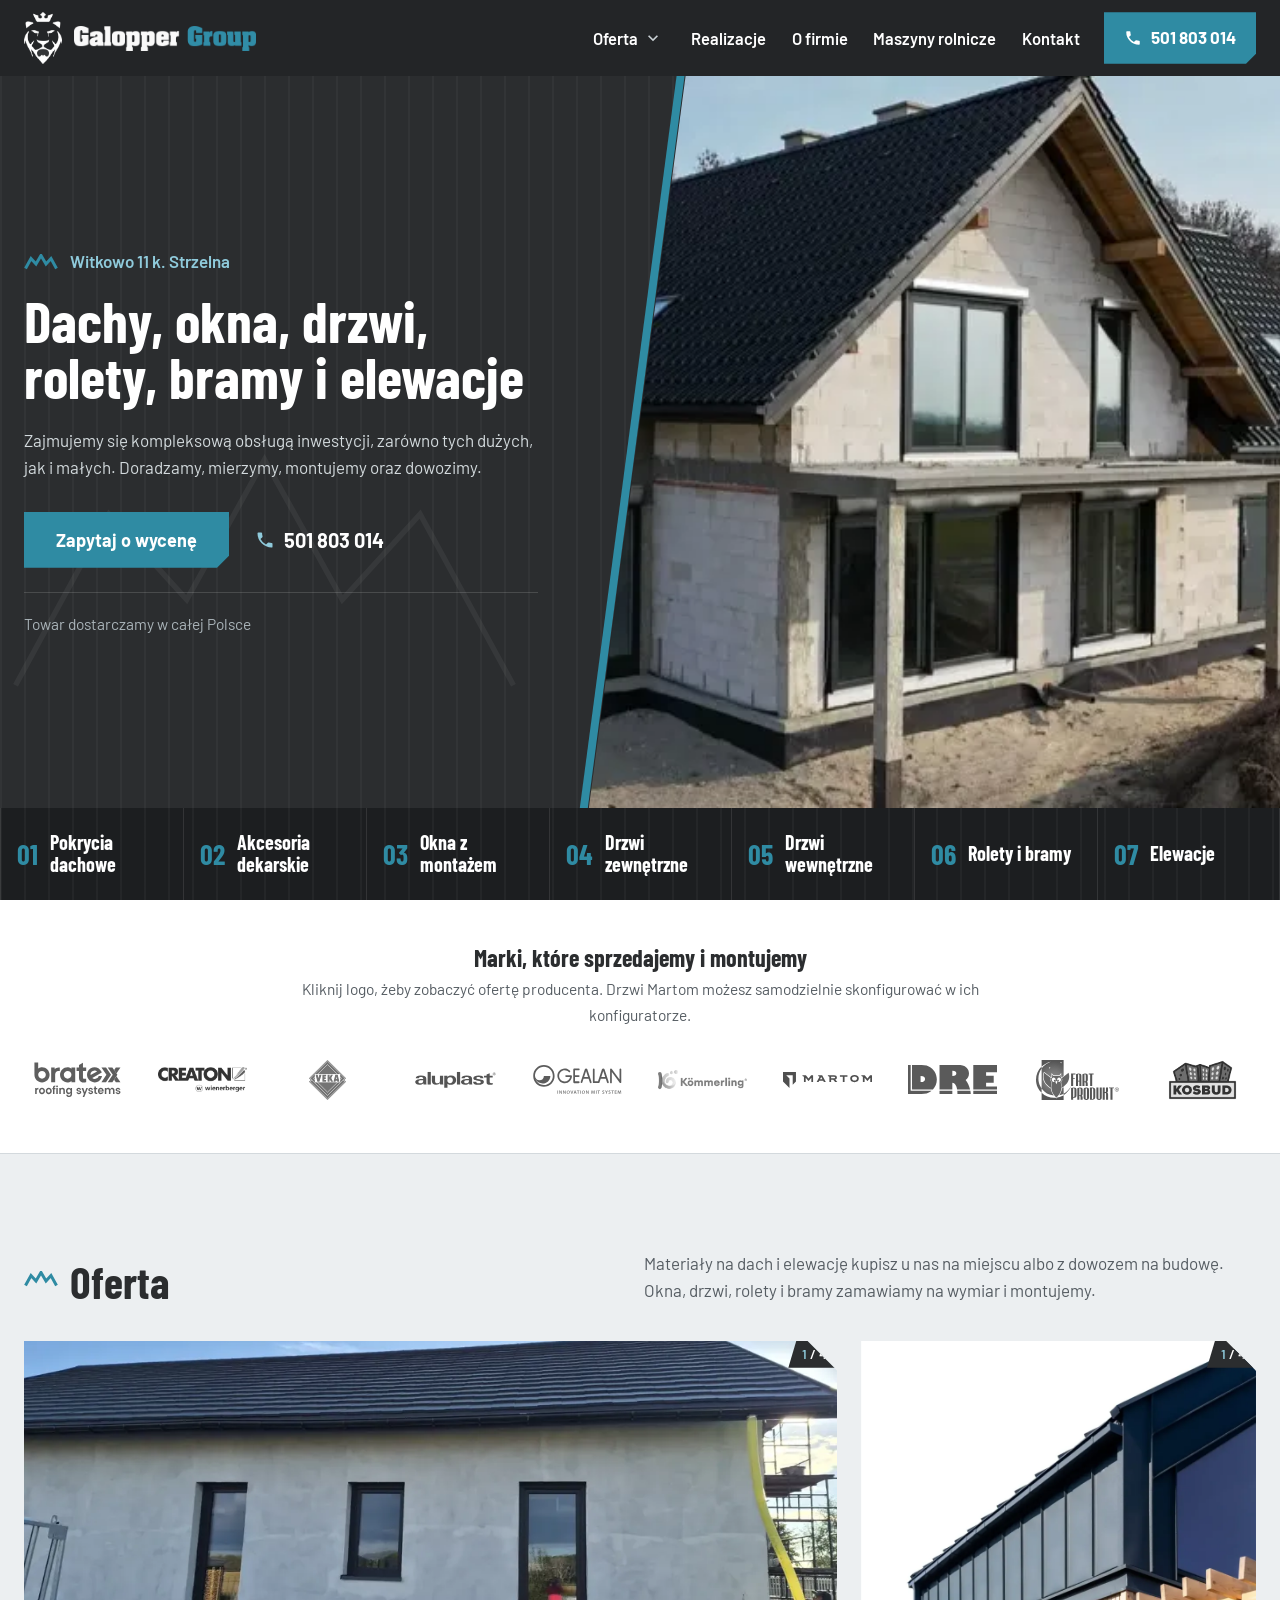
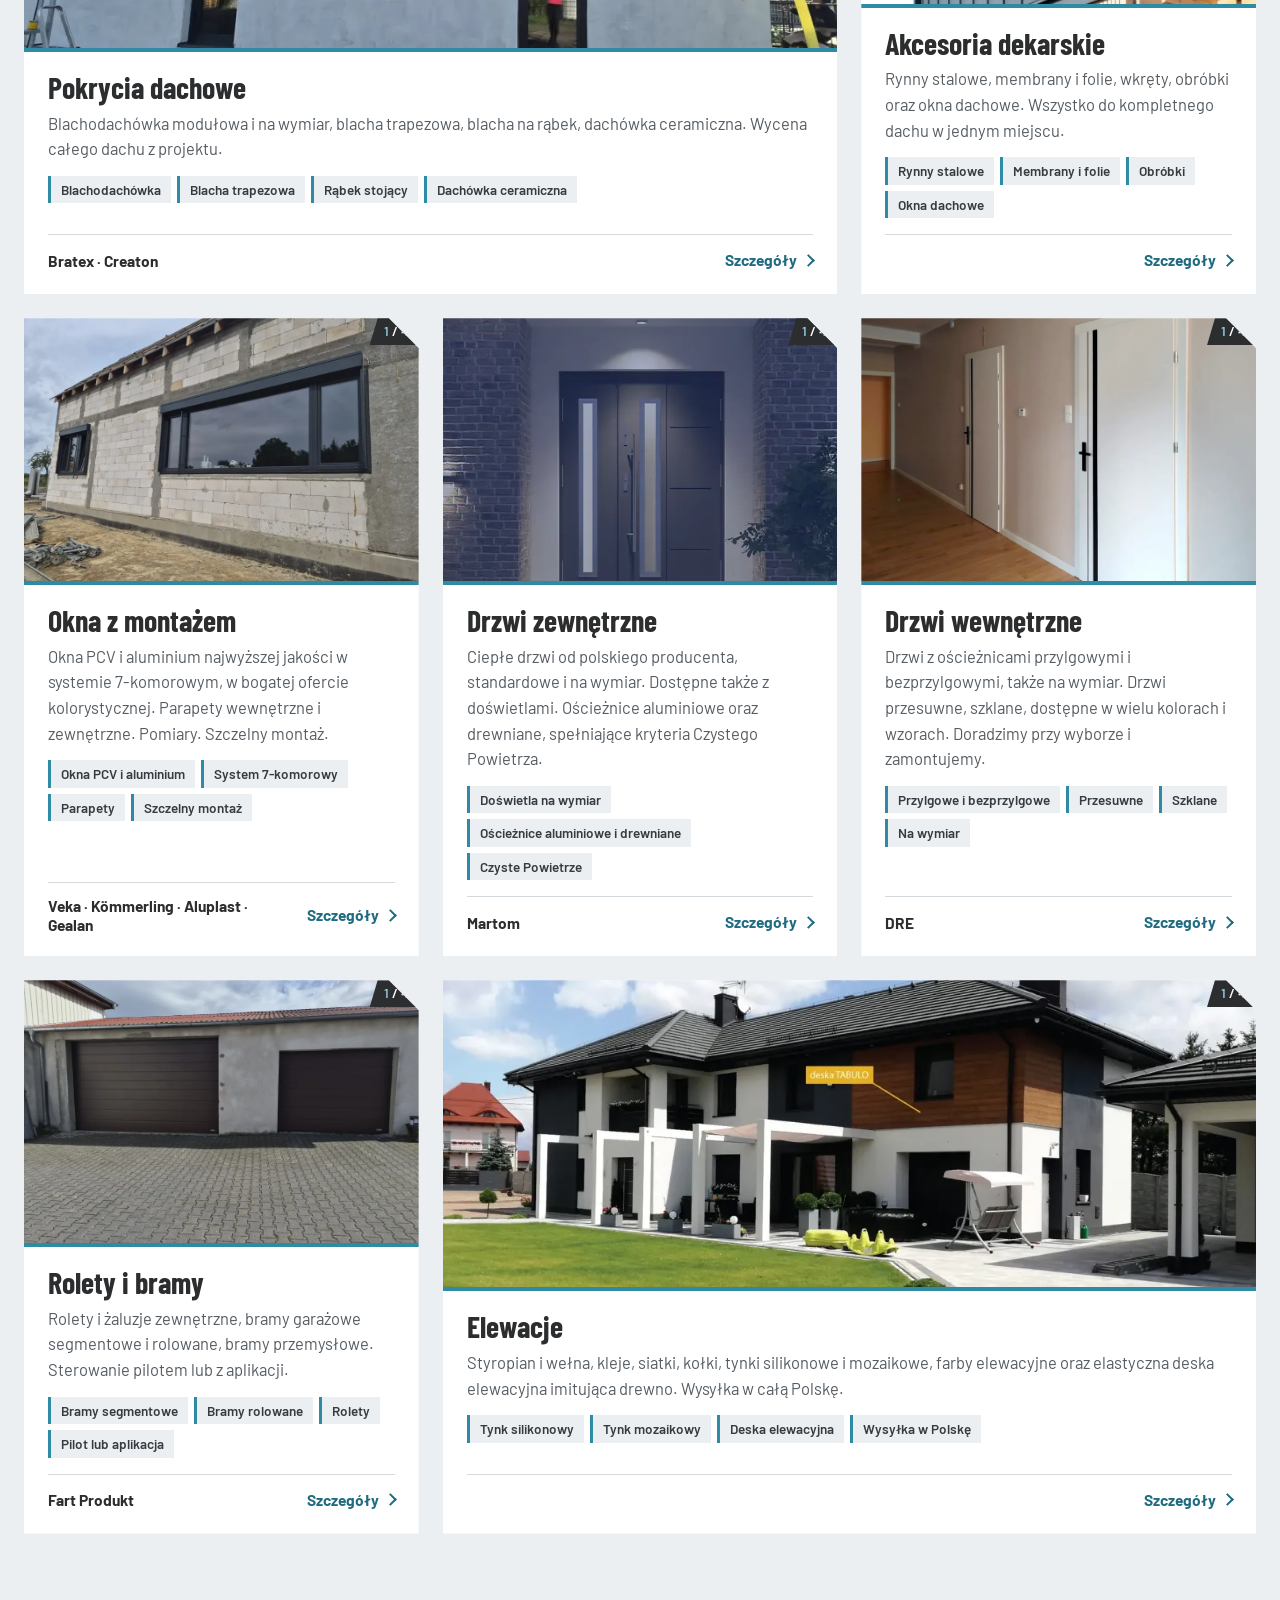
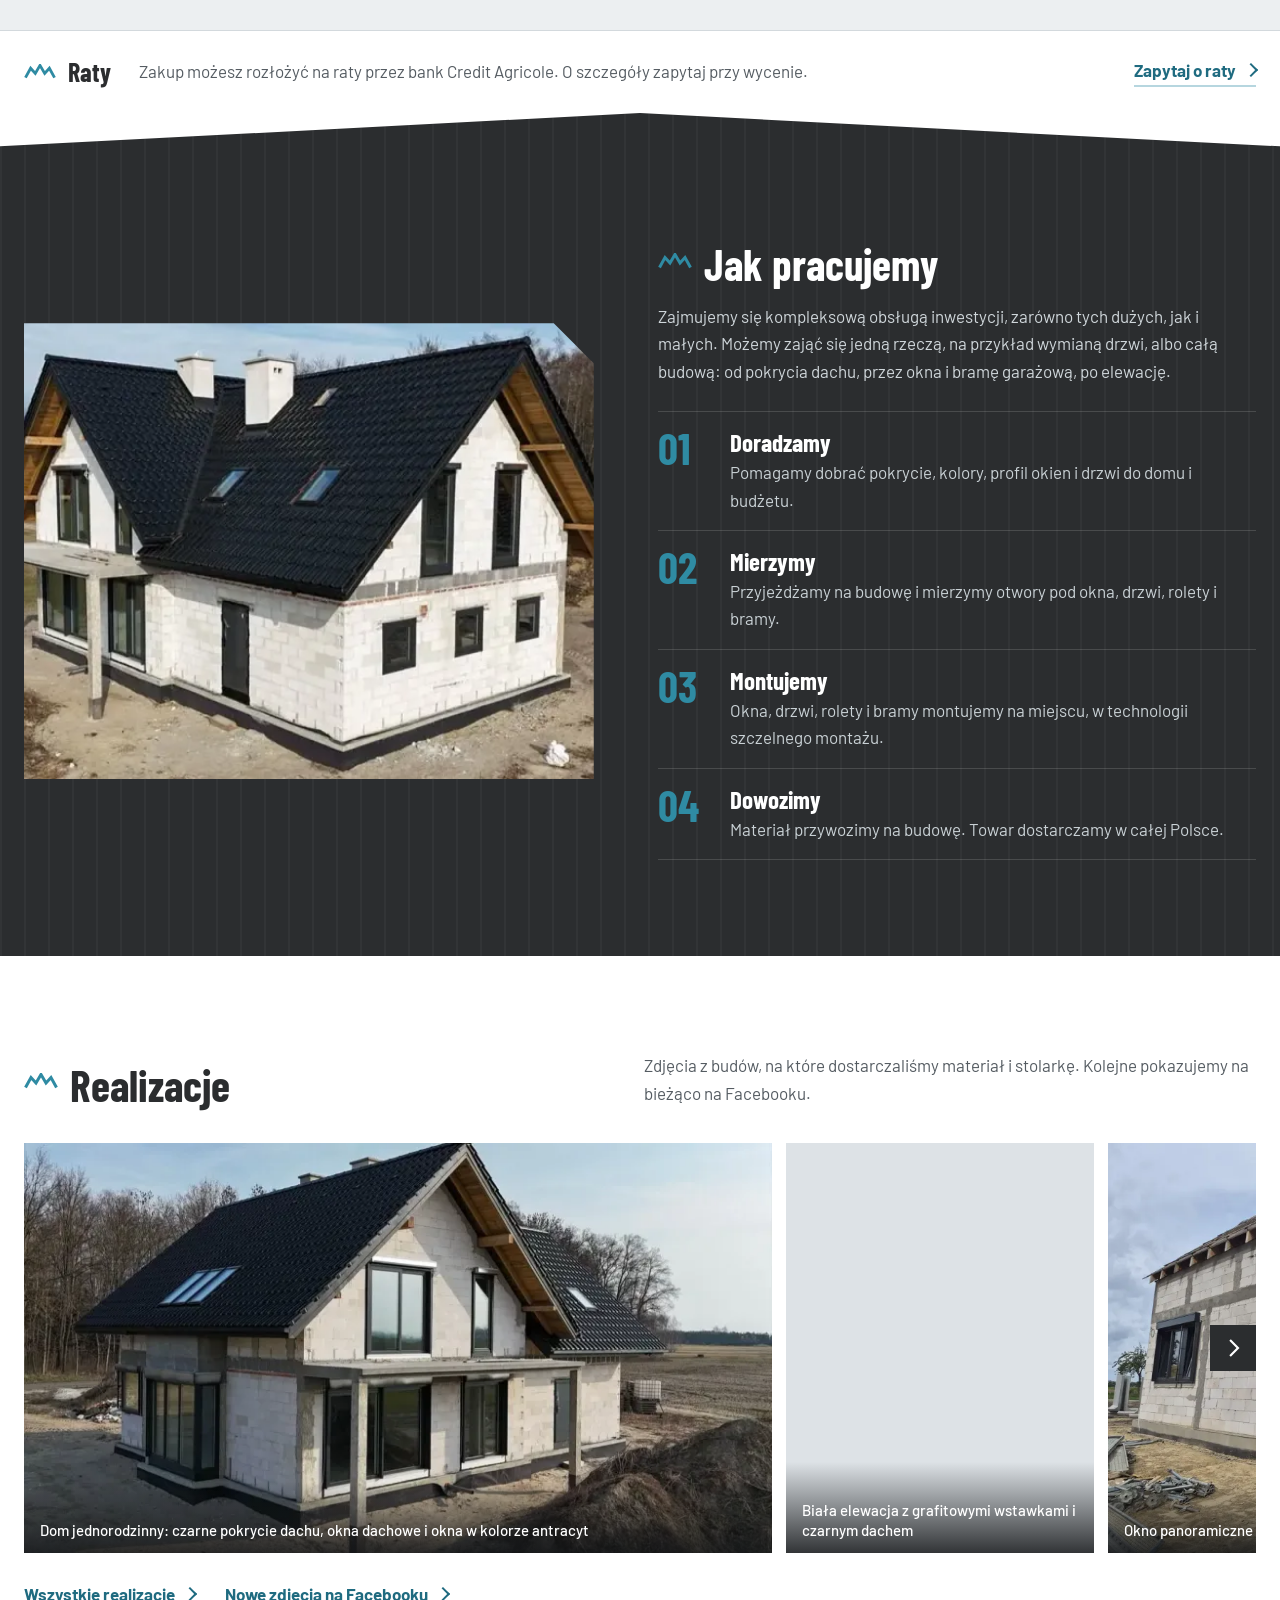
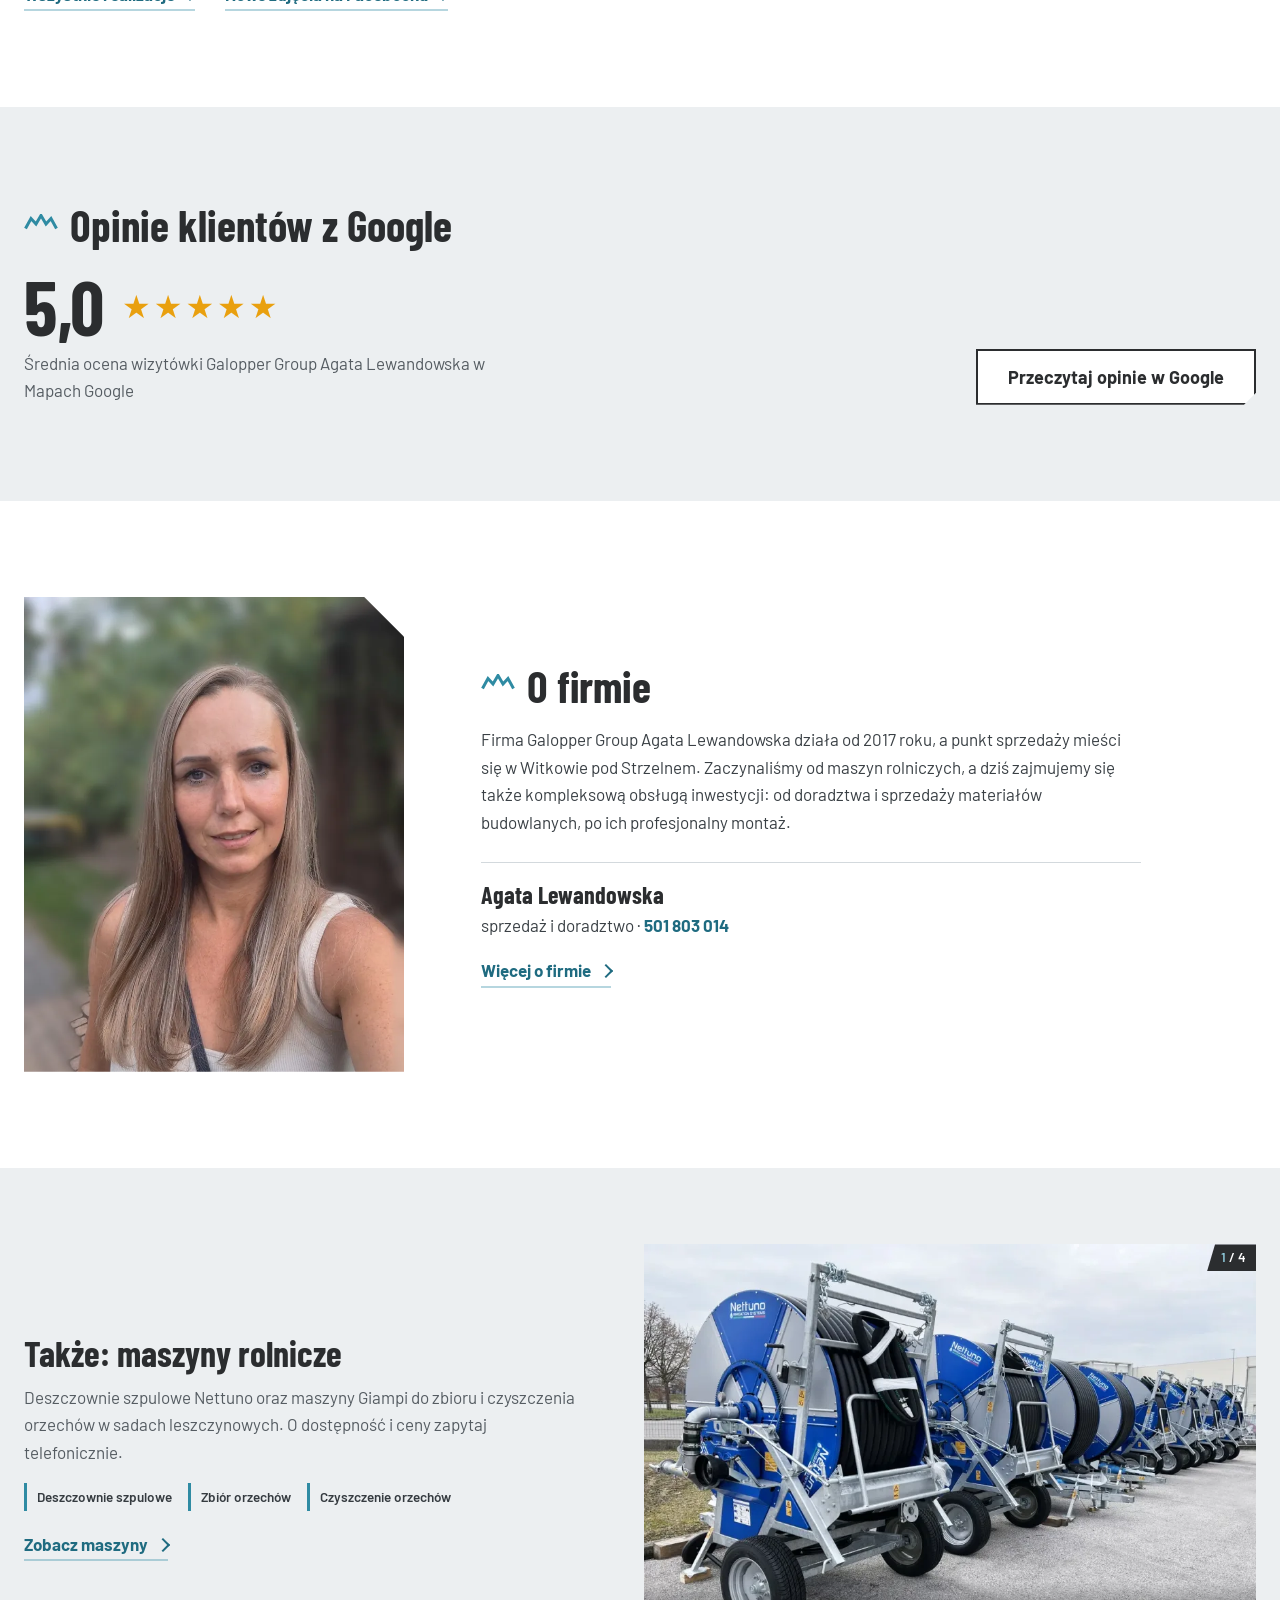
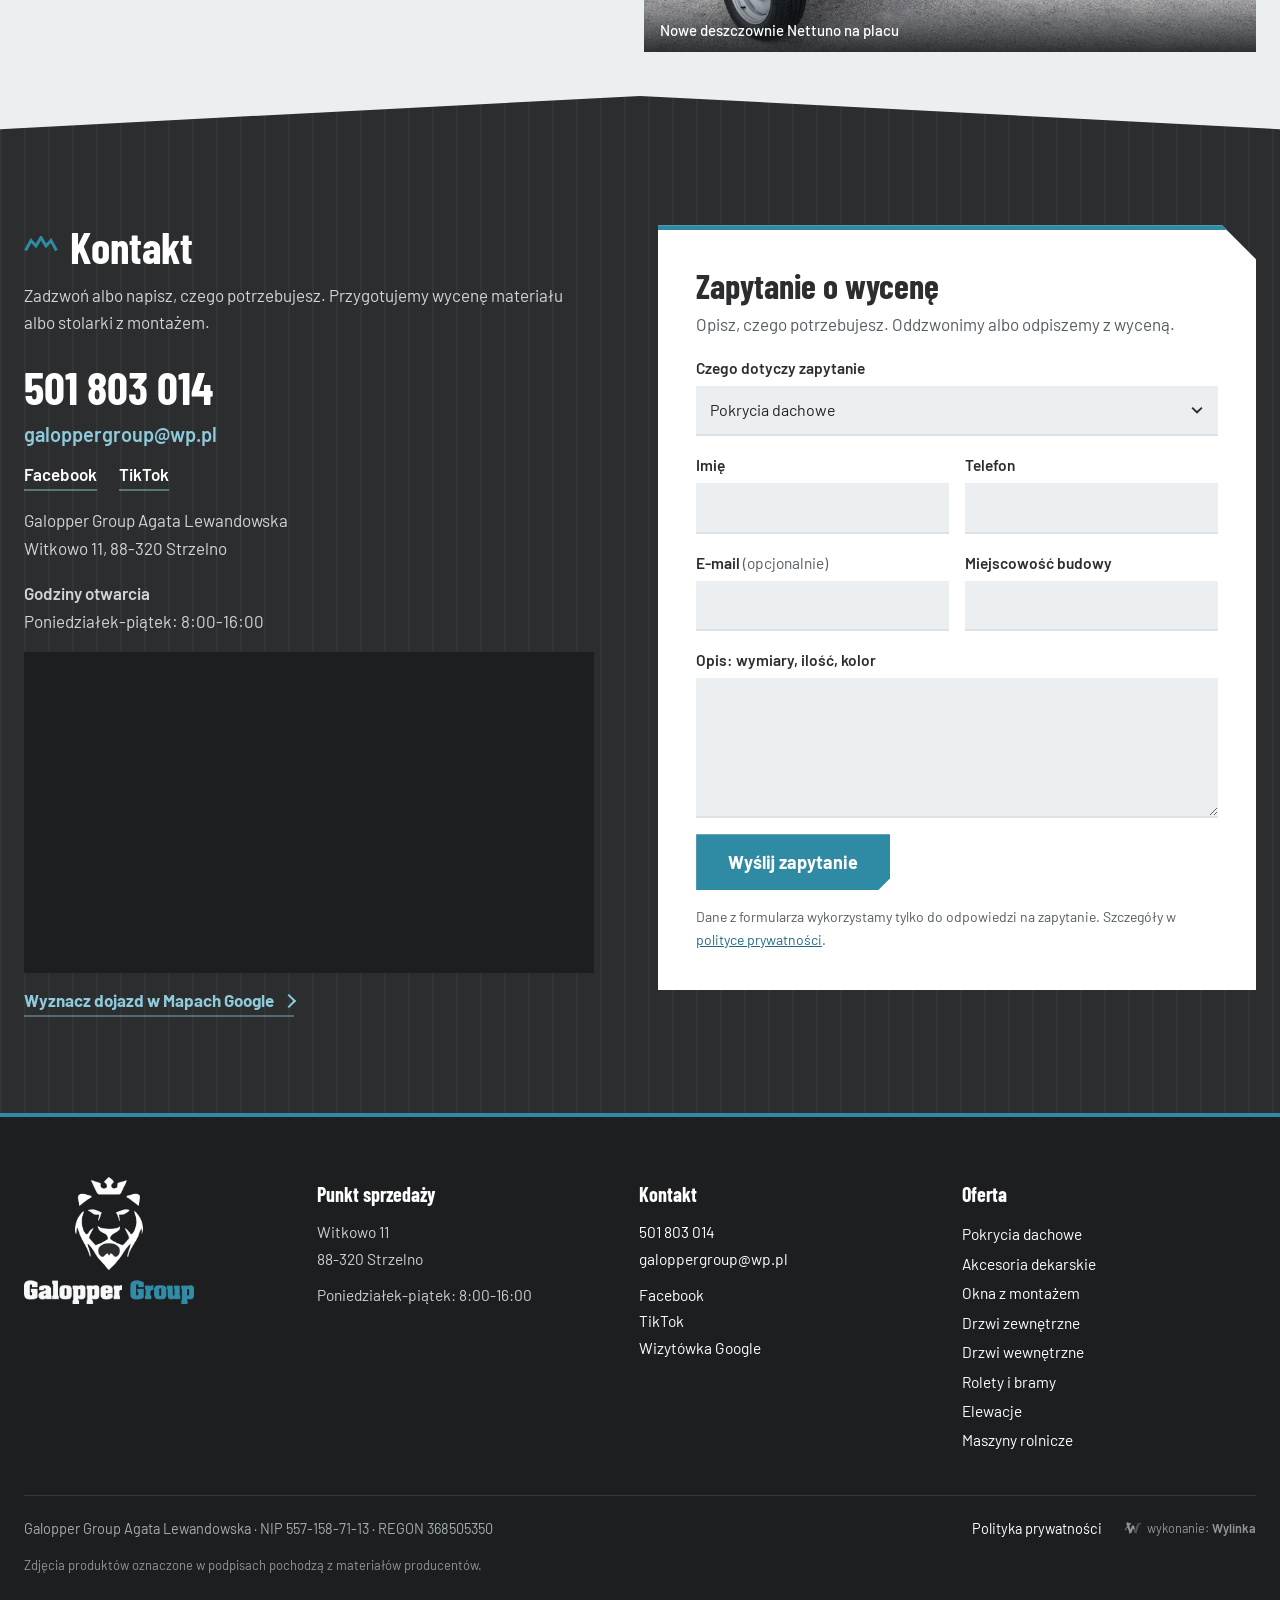
==== commit dc405850: "Drzwi wewnetrzne: zdjecia z montazy od klientki zamiast zdjec producenta DRE" ====
--- a/index.html
+++ b/index.html
@@ -24,7 +24,7 @@
 <link rel="apple-touch-icon" href="https://disaster26.github.io/galopper-strona/wp-content/uploads/2026/11/ikona-300x300.webp" />
 <meta name="msapplication-TileImage" content="https://disaster26.github.io/galopper-strona/wp-content/uploads/2026/11/ikona-300x300.webp" />
 </head>
-<body class="home wp-singular page-template-default page page-id-63 wp-embed-responsive wp-theme-galopper">
+<body class="home wp-singular page-template-default page page-id-65 wp-embed-responsive wp-theme-galopper">
 <a class="pomin" href="#tresc">Przejdź do treści</a>
 <header class="top" id="top">
 	<div class="top-in">
@@ -33,21 +33,21 @@
 			<img src="https://disaster26.github.io/galopper-strona/wp-content/themes/galopper/img/logo-napis-biala.webp" alt="Galopper Group" class="logo-napis" width="900" height="124">
 		</a>
 		<nav class="nav" id="nav" aria-label="Menu główne">
-			<ul id="menu-menu-glowne" class="menu"><li id="menu-item-98" class="menu-item menu-item-type-post_type menu-item-object-page menu-item-has-children menu-item-98"><a href="https://disaster26.github.io/galopper-strona/oferta/">Oferta</a><button type="button" class="pod-przel" aria-expanded="false" aria-label="Pokaż podstrony: Oferta"><svg viewBox="0 0 24 24" aria-hidden="true" focusable="false"><path d="M7.4 8.6 6 10l6 6 6-6-1.4-1.4-4.6 4.6z"/></svg></button>
+			<ul id="menu-menu-glowne" class="menu"><li id="menu-item-100" class="menu-item menu-item-type-post_type menu-item-object-page menu-item-has-children menu-item-100"><a href="https://disaster26.github.io/galopper-strona/oferta/">Oferta</a><button type="button" class="pod-przel" aria-expanded="false" aria-label="Pokaż podstrony: Oferta"><svg viewBox="0 0 24 24" aria-hidden="true" focusable="false"><path d="M7.4 8.6 6 10l6 6 6-6-1.4-1.4-4.6 4.6z"/></svg></button>
 <ul class="sub-menu">
-	<li id="menu-item-99" class="menu-item menu-item-type-post_type menu-item-object-page menu-item-99"><a href="https://disaster26.github.io/galopper-strona/oferta/pokrycia-dachowe/">Pokrycia dachowe</a></li>
-	<li id="menu-item-100" class="menu-item menu-item-type-post_type menu-item-object-page menu-item-100"><a href="https://disaster26.github.io/galopper-strona/oferta/akcesoria-dekarskie/">Akcesoria dekarskie</a></li>
-	<li id="menu-item-101" class="menu-item menu-item-type-post_type menu-item-object-page menu-item-101"><a href="https://disaster26.github.io/galopper-strona/oferta/okna/">Okna z montażem</a></li>
-	<li id="menu-item-102" class="menu-item menu-item-type-post_type menu-item-object-page menu-item-102"><a href="https://disaster26.github.io/galopper-strona/oferta/drzwi-zewnetrzne/">Drzwi zewnętrzne</a></li>
-	<li id="menu-item-103" class="menu-item menu-item-type-post_type menu-item-object-page menu-item-103"><a href="https://disaster26.github.io/galopper-strona/oferta/drzwi-wewnetrzne/">Drzwi wewnętrzne</a></li>
-	<li id="menu-item-104" class="menu-item menu-item-type-post_type menu-item-object-page menu-item-104"><a href="https://disaster26.github.io/galopper-strona/oferta/rolety-i-bramy/">Rolety i bramy</a></li>
-	<li id="menu-item-105" class="menu-item menu-item-type-post_type menu-item-object-page menu-item-105"><a href="https://disaster26.github.io/galopper-strona/oferta/elewacje/">Elewacje</a></li>
+	<li id="menu-item-101" class="menu-item menu-item-type-post_type menu-item-object-page menu-item-101"><a href="https://disaster26.github.io/galopper-strona/oferta/pokrycia-dachowe/">Pokrycia dachowe</a></li>
+	<li id="menu-item-102" class="menu-item menu-item-type-post_type menu-item-object-page menu-item-102"><a href="https://disaster26.github.io/galopper-strona/oferta/akcesoria-dekarskie/">Akcesoria dekarskie</a></li>
+	<li id="menu-item-103" class="menu-item menu-item-type-post_type menu-item-object-page menu-item-103"><a href="https://disaster26.github.io/galopper-strona/oferta/okna/">Okna z montażem</a></li>
+	<li id="menu-item-104" class="menu-item menu-item-type-post_type menu-item-object-page menu-item-104"><a href="https://disaster26.github.io/galopper-strona/oferta/drzwi-zewnetrzne/">Drzwi zewnętrzne</a></li>
+	<li id="menu-item-105" class="menu-item menu-item-type-post_type menu-item-object-page menu-item-105"><a href="https://disaster26.github.io/galopper-strona/oferta/drzwi-wewnetrzne/">Drzwi wewnętrzne</a></li>
+	<li id="menu-item-106" class="menu-item menu-item-type-post_type menu-item-object-page menu-item-106"><a href="https://disaster26.github.io/galopper-strona/oferta/rolety-i-bramy/">Rolety i bramy</a></li>
+	<li id="menu-item-107" class="menu-item menu-item-type-post_type menu-item-object-page menu-item-107"><a href="https://disaster26.github.io/galopper-strona/oferta/elewacje/">Elewacje</a></li>
 </ul>
 </li>
-<li id="menu-item-106" class="menu-item menu-item-type-post_type menu-item-object-page menu-item-106"><a href="https://disaster26.github.io/galopper-strona/realizacje/">Realizacje</a></li>
-<li id="menu-item-107" class="menu-item menu-item-type-post_type menu-item-object-page menu-item-107"><a href="https://disaster26.github.io/galopper-strona/o-firmie/">O firmie</a></li>
-<li id="menu-item-108" class="menu-item menu-item-type-post_type menu-item-object-page menu-item-108"><a href="https://disaster26.github.io/galopper-strona/maszyny-rolnicze/">Maszyny rolnicze</a></li>
-<li id="menu-item-109" class="menu-item menu-item-type-post_type menu-item-object-page menu-item-109"><a href="https://disaster26.github.io/galopper-strona/kontakt/">Kontakt</a></li>
+<li id="menu-item-108" class="menu-item menu-item-type-post_type menu-item-object-page menu-item-108"><a href="https://disaster26.github.io/galopper-strona/realizacje/">Realizacje</a></li>
+<li id="menu-item-109" class="menu-item menu-item-type-post_type menu-item-object-page menu-item-109"><a href="https://disaster26.github.io/galopper-strona/o-firmie/">O firmie</a></li>
+<li id="menu-item-110" class="menu-item menu-item-type-post_type menu-item-object-page menu-item-110"><a href="https://disaster26.github.io/galopper-strona/maszyny-rolnicze/">Maszyny rolnicze</a></li>
+<li id="menu-item-111" class="menu-item menu-item-type-post_type menu-item-object-page menu-item-111"><a href="https://disaster26.github.io/galopper-strona/kontakt/">Kontakt</a></li>
 </ul>			<a href="tel:+48501803014" class="nav-tel">Zadzwoń: 501 803 014</a>
 		</nav>
 		<a href="tel:+48501803014" class="top-tel" aria-label="Zadzwoń: 501 803 014">
@@ -185,7 +185,7 @@
 			</div>
 		</article>
 			<article class="kafel">
-			<div class="karuzela k-kafel wiele" data-karuzela><div class="k-tor" tabindex="0" role="group" aria-roledescription="karuzela" aria-label="Zdjęcia: Drzwi wewnętrzne"><figure class="k-slajd" aria-label="1 z 3"><a href="https://disaster26.github.io/galopper-strona/oferta/drzwi-wewnetrzne/" tabindex="-1"><img width="900" height="600" src="https://disaster26.github.io/galopper-strona/wp-content/uploads/2026/11/dre-3-900x600.webp" class="attachment-gg-kafel size-gg-kafel" alt="Granatowe drzwi wewnętrzne DRE obok otwartej kuchni" sizes="(max-width: 760px) 100vw, (max-width: 1060px) 50vw, 400px" loading="lazy" decoding="async" /></a></figure><figure class="k-slajd" aria-label="2 z 3"><a href="https://disaster26.github.io/galopper-strona/oferta/drzwi-wewnetrzne/" tabindex="-1"><img width="900" height="600" src="https://disaster26.github.io/galopper-strona/wp-content/uploads/2026/11/dre-1-900x600.webp" class="attachment-gg-kafel size-gg-kafel" alt="Sypialnia z zielonymi drzwiami wewnętrznymi DRE" sizes="(max-width: 760px) 100vw, (max-width: 1060px) 50vw, 400px" loading="lazy" decoding="async" /></a></figure><figure class="k-slajd" aria-label="3 z 3"><a href="https://disaster26.github.io/galopper-strona/oferta/drzwi-wewnetrzne/" tabindex="-1"><img width="900" height="600" src="https://disaster26.github.io/galopper-strona/wp-content/uploads/2026/11/dre-2-900x600.webp" class="attachment-gg-kafel size-gg-kafel" alt="Jasna sypialnia z białymi drzwiami wewnętrznymi DRE" sizes="(max-width: 760px) 100vw, (max-width: 1060px) 50vw, 400px" loading="lazy" decoding="async" /></a></figure></div><button type="button" class="k-strz k-pop" aria-label="Poprzednie zdjęcie"><svg viewBox="0 0 24 24" aria-hidden="true" focusable="false"><path d="M15.4 5.4 14 4l-8 8 8 8 1.4-1.4L8.8 12z"/></svg></button><button type="button" class="k-strz k-nast" aria-label="Następne zdjęcie"><svg viewBox="0 0 24 24" aria-hidden="true" focusable="false"><path d="M8.6 18.6 10 20l8-8-8-8-1.4 1.4 6.6 6.6z"/></svg></button><p class="k-licznik" aria-hidden="true"><span>1</span> / 3</p></div>			<div class="kafel-txt">
+			<div class="karuzela k-kafel wiele" data-karuzela><div class="k-tor" tabindex="0" role="group" aria-roledescription="karuzela" aria-label="Zdjęcia: Drzwi wewnętrzne"><figure class="k-slajd" aria-label="1 z 4"><a href="https://disaster26.github.io/galopper-strona/oferta/drzwi-wewnetrzne/" tabindex="-1"><img width="900" height="600" src="https://disaster26.github.io/galopper-strona/wp-content/uploads/2026/11/dre-montaz-korytarz-900x600.webp" class="attachment-gg-kafel size-gg-kafel" alt="Korytarz z panelami i białymi drzwiami wewnętrznymi z czarnym pionowym pasem" sizes="(max-width: 760px) 100vw, (max-width: 1060px) 50vw, 400px" loading="lazy" decoding="async" /></a></figure><figure class="k-slajd" aria-label="2 z 4"><a href="https://disaster26.github.io/galopper-strona/oferta/drzwi-wewnetrzne/" tabindex="-1"><img width="900" height="600" src="https://disaster26.github.io/galopper-strona/wp-content/uploads/2026/11/dre-montaz-para-900x600.webp" class="attachment-gg-kafel size-gg-kafel" alt="Dwoje białych drzwi wewnętrznych z czarnym pionowym pasem i czarnymi klamkami, zamontowanych obok siebie" sizes="(max-width: 760px) 100vw, (max-width: 1060px) 50vw, 400px" loading="lazy" decoding="async" /></a></figure><figure class="k-slajd" aria-label="3 z 4"><a href="https://disaster26.github.io/galopper-strona/oferta/drzwi-wewnetrzne/" tabindex="-1"><img width="878" height="600" src="https://disaster26.github.io/galopper-strona/wp-content/uploads/2026/11/dre-montaz-przedpokoj-878x600.webp" class="attachment-gg-kafel size-gg-kafel" alt="Białe drzwi wewnętrzne z czarnym pasem i czarną klamką w przedpokoju z panelami" sizes="(max-width: 760px) 100vw, (max-width: 1060px) 50vw, 400px" loading="lazy" decoding="async" /></a></figure><figure class="k-slajd" aria-label="4 z 4"><a href="https://disaster26.github.io/galopper-strona/oferta/drzwi-wewnetrzne/" tabindex="-1"><img width="900" height="600" src="https://disaster26.github.io/galopper-strona/wp-content/uploads/2026/11/dre-montaz-detal-900x600.webp" class="attachment-gg-kafel size-gg-kafel" alt="Białe drzwi wewnętrzne z czarnym pasem i czarną klamką w jasnym korytarzu" sizes="(max-width: 760px) 100vw, (max-width: 1060px) 50vw, 400px" loading="lazy" decoding="async" /></a></figure></div><button type="button" class="k-strz k-pop" aria-label="Poprzednie zdjęcie"><svg viewBox="0 0 24 24" aria-hidden="true" focusable="false"><path d="M15.4 5.4 14 4l-8 8 8 8 1.4-1.4L8.8 12z"/></svg></button><button type="button" class="k-strz k-nast" aria-label="Następne zdjęcie"><svg viewBox="0 0 24 24" aria-hidden="true" focusable="false"><path d="M8.6 18.6 10 20l8-8-8-8-1.4 1.4 6.6 6.6z"/></svg></button><p class="k-licznik" aria-hidden="true"><span>1</span> / 4</p></div>			<div class="kafel-txt">
 				<h3><a href="https://disaster26.github.io/galopper-strona/oferta/drzwi-wewnetrzne/">Drzwi wewnętrzne</a></h3>
 				<p>Drzwi z ościeżnicami przylgowymi i bezprzylgowymi, także na wymiar. Drzwi przesuwne, szklane, dostępne w wielu kolorach i wzorach. Doradzimy przy wyborze i zamontujemy.</p>
 				<ul class="cechy"><li>Przylgowe i bezprzylgowe</li><li>Przesuwne</li><li>Szklane</li><li>Na wymiar</li></ul>				<p class="kafel-dol">
@@ -243,7 +243,7 @@
 			<h2>Realizacje</h2>
 			<p>Zdjęcia z budów, na które dostarczaliśmy materiał i stolarkę. Kolejne pokazujemy na bieżąco na Facebooku.</p>
 		</div>
-		<div class="karuzela k-pas wiele" data-karuzela><div class="k-tor" tabindex="0" role="group" aria-roledescription="karuzela" aria-label="Zdjęcia z realizacji"><figure class="k-slajd" style="aspect-ratio:1290/706" aria-label="1 z 10"><img width="1024" height="560" src="https://disaster26.github.io/galopper-strona/wp-content/uploads/2026/11/dom-antracyt-1024x560.webp" class="attachment-large size-large" alt="Dom jednorodzinny w budowie z czarnym pokryciem dachu, oknami dachowymi i oknami w kolorze antracyt" sizes="(max-width: 760px) 80vw, 560px" loading="lazy" decoding="async" srcset="https://disaster26.github.io/galopper-strona/wp-content/uploads/2026/11/dom-antracyt-1024x560.webp 1024w, https://disaster26.github.io/galopper-strona/wp-content/uploads/2026/11/dom-antracyt-300x164.webp 300w, https://disaster26.github.io/galopper-strona/wp-content/uploads/2026/11/dom-antracyt-768x420.webp 768w, https://disaster26.github.io/galopper-strona/wp-content/uploads/2026/11/dom-antracyt.webp 1290w" /><figcaption>Dom jednorodzinny: czarne pokrycie dachu, okna dachowe i okna w kolorze antracyt</figcaption></figure><figure class="k-slajd" style="aspect-ratio:825/1100" aria-label="2 z 10"><img width="768" height="1024" src="https://disaster26.github.io/galopper-strona/wp-content/uploads/2026/11/elewacja-biala-768x1024.webp" class="attachment-large size-large" alt="Dom z białą elewacją, grafitowymi wstawkami i czarnym dachem" sizes="(max-width: 760px) 80vw, 560px" loading="lazy" decoding="async" srcset="https://disaster26.github.io/galopper-strona/wp-content/uploads/2026/11/elewacja-biala-768x1024.webp 768w, https://disaster26.github.io/galopper-strona/wp-content/uploads/2026/11/elewacja-biala-225x300.webp 225w, https://disaster26.github.io/galopper-strona/wp-content/uploads/2026/11/elewacja-biala.webp 825w" /><figcaption>Biała elewacja z grafitowymi wstawkami i czarnym dachem</figcaption></figure><figure class="k-slajd" style="aspect-ratio:1400/1050" aria-label="3 z 10"><img width="1024" height="768" src="https://disaster26.github.io/galopper-strona/wp-content/uploads/2026/11/okna-antracyt-budowa-1024x768.webp" class="attachment-large size-large" alt="Duże okno panoramiczne i okna w kolorze antracyt zamontowane w ścianach z bloczków" sizes="(max-width: 760px) 80vw, 560px" loading="lazy" decoding="async" srcset="https://disaster26.github.io/galopper-strona/wp-content/uploads/2026/11/okna-antracyt-budowa-1024x768.webp 1024w, https://disaster26.github.io/galopper-strona/wp-content/uploads/2026/11/okna-antracyt-budowa-300x225.webp 300w, https://disaster26.github.io/galopper-strona/wp-content/uploads/2026/11/okna-antracyt-budowa-768x576.webp 768w, https://disaster26.github.io/galopper-strona/wp-content/uploads/2026/11/okna-antracyt-budowa.webp 1400w" /><figcaption>Okno panoramiczne i okna w kolorze antracyt</figcaption></figure><figure class="k-slajd" style="aspect-ratio:1400/1050" aria-label="4 z 10"><img width="1024" height="768" src="https://disaster26.github.io/galopper-strona/wp-content/uploads/2026/11/dach-grafit-nowy-1024x768.webp" class="attachment-large size-large" alt="Nowy dom z grafitowym pokryciem dachu i antracytowymi oknami" sizes="(max-width: 760px) 80vw, 560px" loading="lazy" decoding="async" srcset="https://disaster26.github.io/galopper-strona/wp-content/uploads/2026/11/dach-grafit-nowy-1024x768.webp 1024w, https://disaster26.github.io/galopper-strona/wp-content/uploads/2026/11/dach-grafit-nowy-300x225.webp 300w, https://disaster26.github.io/galopper-strona/wp-content/uploads/2026/11/dach-grafit-nowy-768x576.webp 768w, https://disaster26.github.io/galopper-strona/wp-content/uploads/2026/11/dach-grafit-nowy.webp 1400w" /><figcaption>Grafitowe pokrycie i antracytowe okna</figcaption></figure><figure class="k-slajd" style="aspect-ratio:1400/1050" aria-label="5 z 10"><img width="1024" height="768" src="https://disaster26.github.io/galopper-strona/wp-content/uploads/2026/11/brama-podwojna-1024x768.webp" class="attachment-large size-large" alt="Dwie brązowe bramy segmentowe w budynku garażowym" sizes="(max-width: 760px) 80vw, 560px" loading="lazy" decoding="async" srcset="https://disaster26.github.io/galopper-strona/wp-content/uploads/2026/11/brama-podwojna-1024x768.webp 1024w, https://disaster26.github.io/galopper-strona/wp-content/uploads/2026/11/brama-podwojna-300x225.webp 300w, https://disaster26.github.io/galopper-strona/wp-content/uploads/2026/11/brama-podwojna-768x576.webp 768w, https://disaster26.github.io/galopper-strona/wp-content/uploads/2026/11/brama-podwojna.webp 1400w" /><figcaption>Dwie bramy segmentowe w budynku garażowym</figcaption></figure><figure class="k-slajd" style="aspect-ratio:900/1600" aria-label="6 z 10"><img width="576" height="1024" src="https://disaster26.github.io/galopper-strona/wp-content/uploads/2026/11/dach-ceglasty-576x1024.webp" class="attachment-large size-large" alt="Ceglasta blachodachówka Bratex Savanna i białe rynny stalowe na domu z czerwonej cegły" sizes="(max-width: 760px) 80vw, 560px" loading="lazy" decoding="async" srcset="https://disaster26.github.io/galopper-strona/wp-content/uploads/2026/11/dach-ceglasty-576x1024.webp 576w, https://disaster26.github.io/galopper-strona/wp-content/uploads/2026/11/dach-ceglasty-169x300.webp 169w, https://disaster26.github.io/galopper-strona/wp-content/uploads/2026/11/dach-ceglasty-768x1365.webp 768w, https://disaster26.github.io/galopper-strona/wp-content/uploads/2026/11/dach-ceglasty-864x1536.webp 864w, https://disaster26.github.io/galopper-strona/wp-content/uploads/2026/11/dach-ceglasty.webp 900w" /><figcaption>Bratex Savanna w kolorze ceglastym z białymi rynnami stalowymi</figcaption></figure><figure class="k-slajd" style="aspect-ratio:1400/1050" aria-label="7 z 10"><img width="1024" height="768" src="https://disaster26.github.io/galopper-strona/wp-content/uploads/2026/11/okna-dom-zima-1024x768.webp" class="attachment-large size-large" alt="Dom z bloczków z czarnym dachem i antracytowymi oknami, zimą" sizes="(max-width: 760px) 80vw, 560px" loading="lazy" decoding="async" srcset="https://disaster26.github.io/galopper-strona/wp-content/uploads/2026/11/okna-dom-zima-1024x768.webp 1024w, https://disaster26.github.io/galopper-strona/wp-content/uploads/2026/11/okna-dom-zima-300x225.webp 300w, https://disaster26.github.io/galopper-strona/wp-content/uploads/2026/11/okna-dom-zima-768x576.webp 768w, https://disaster26.github.io/galopper-strona/wp-content/uploads/2026/11/okna-dom-zima.webp 1400w" /><figcaption>Dach i okna w nowym domu</figcaption></figure><figure class="k-slajd" style="aspect-ratio:825/1100" aria-label="8 z 10"><img width="768" height="1024" src="https://disaster26.github.io/galopper-strona/wp-content/uploads/2026/11/drzwi-antracyt-768x1024.webp" class="attachment-large size-large" alt="Antracytowe drzwi zewnętrzne z długim pochwytem i bocznym doświetlem" sizes="(max-width: 760px) 80vw, 560px" loading="lazy" decoding="async" srcset="https://disaster26.github.io/galopper-strona/wp-content/uploads/2026/11/drzwi-antracyt-768x1024.webp 768w, https://disaster26.github.io/galopper-strona/wp-content/uploads/2026/11/drzwi-antracyt-225x300.webp 225w, https://disaster26.github.io/galopper-strona/wp-content/uploads/2026/11/drzwi-antracyt.webp 825w" /><figcaption>Drzwi antracytowe z bocznym doświetlem</figcaption></figure><figure class="k-slajd" style="aspect-ratio:1400/1050" aria-label="9 z 10"><img width="1024" height="768" src="https://disaster26.github.io/galopper-strona/wp-content/uploads/2026/11/dach-braz-1024x768.webp" class="attachment-large size-large" alt="Dom z poddaszem i nowym brązowym pokryciem dachu" sizes="(max-width: 760px) 80vw, 560px" loading="lazy" decoding="async" srcset="https://disaster26.github.io/galopper-strona/wp-content/uploads/2026/11/dach-braz-1024x768.webp 1024w, https://disaster26.github.io/galopper-strona/wp-content/uploads/2026/11/dach-braz-300x225.webp 300w, https://disaster26.github.io/galopper-strona/wp-content/uploads/2026/11/dach-braz-768x576.webp 768w, https://disaster26.github.io/galopper-strona/wp-content/uploads/2026/11/dach-braz.webp 1400w" /><figcaption>Nowe brązowe pokrycie na domu z poddaszem</figcaption></figure><figure class="k-slajd" style="aspect-ratio:1200/1200" aria-label="10 z 10"><img width="1024" height="1024" src="https://disaster26.github.io/galopper-strona/wp-content/uploads/2026/11/okna-montaz-hst-1024x1024.webp" class="attachment-large size-large" alt="Robot montażowy z przyssawkami wstawiający duże przeszklenie tarasowe" sizes="(max-width: 760px) 80vw, 560px" loading="lazy" decoding="async" srcset="https://disaster26.github.io/galopper-strona/wp-content/uploads/2026/11/okna-montaz-hst-1024x1024.webp 1024w, https://disaster26.github.io/galopper-strona/wp-content/uploads/2026/11/okna-montaz-hst-300x300.webp 300w, https://disaster26.github.io/galopper-strona/wp-content/uploads/2026/11/okna-montaz-hst-150x150.webp 150w, https://disaster26.github.io/galopper-strona/wp-content/uploads/2026/11/okna-montaz-hst-768x768.webp 768w, https://disaster26.github.io/galopper-strona/wp-content/uploads/2026/11/okna-montaz-hst.webp 1200w" /><figcaption>Montaż dużego przeszklenia tarasowego</figcaption></figure></div><button type="button" class="k-strz k-pop" aria-label="Poprzednie zdjęcie"><svg viewBox="0 0 24 24" aria-hidden="true" focusable="false"><path d="M15.4 5.4 14 4l-8 8 8 8 1.4-1.4L8.8 12z"/></svg></button><button type="button" class="k-strz k-nast" aria-label="Następne zdjęcie"><svg viewBox="0 0 24 24" aria-hidden="true" focusable="false"><path d="M8.6 18.6 10 20l8-8-8-8-1.4 1.4 6.6 6.6z"/></svg></button><p class="k-licznik" aria-hidden="true"><span>1</span> / 10</p></div>		<p class="pod-sekcja">
+		<div class="karuzela k-pas wiele" data-karuzela><div class="k-tor" tabindex="0" role="group" aria-roledescription="karuzela" aria-label="Zdjęcia z realizacji"><figure class="k-slajd" style="aspect-ratio:1290/706" aria-label="1 z 10"><img width="1024" height="560" src="https://disaster26.github.io/galopper-strona/wp-content/uploads/2026/11/dom-antracyt-1024x560.webp" class="attachment-large size-large" alt="Dom jednorodzinny w budowie z czarnym pokryciem dachu, oknami dachowymi i oknami w kolorze antracyt" sizes="(max-width: 760px) 80vw, 560px" loading="lazy" decoding="async" srcset="https://disaster26.github.io/galopper-strona/wp-content/uploads/2026/11/dom-antracyt-1024x560.webp 1024w, https://disaster26.github.io/galopper-strona/wp-content/uploads/2026/11/dom-antracyt-300x164.webp 300w, https://disaster26.github.io/galopper-strona/wp-content/uploads/2026/11/dom-antracyt-768x420.webp 768w, https://disaster26.github.io/galopper-strona/wp-content/uploads/2026/11/dom-antracyt.webp 1290w" /><figcaption>Dom jednorodzinny: czarne pokrycie dachu, okna dachowe i okna w kolorze antracyt</figcaption></figure><figure class="k-slajd" style="aspect-ratio:825/1100" aria-label="2 z 10"><img width="768" height="1024" src="https://disaster26.github.io/galopper-strona/wp-content/uploads/2026/11/elewacja-biala-768x1024.webp" class="attachment-large size-large" alt="Dom z białą elewacją, grafitowymi wstawkami i czarnym dachem" sizes="(max-width: 760px) 80vw, 560px" loading="lazy" decoding="async" srcset="https://disaster26.github.io/galopper-strona/wp-content/uploads/2026/11/elewacja-biala-768x1024.webp 768w, https://disaster26.github.io/galopper-strona/wp-content/uploads/2026/11/elewacja-biala-225x300.webp 225w, https://disaster26.github.io/galopper-strona/wp-content/uploads/2026/11/elewacja-biala.webp 825w" /><figcaption>Biała elewacja z grafitowymi wstawkami i czarnym dachem</figcaption></figure><figure class="k-slajd" style="aspect-ratio:1400/1050" aria-label="3 z 10"><img width="1024" height="768" src="https://disaster26.github.io/galopper-strona/wp-content/uploads/2026/11/okna-antracyt-budowa-1024x768.webp" class="attachment-large size-large" alt="Duże okno panoramiczne i okna w kolorze antracyt zamontowane w ścianach z bloczków" sizes="(max-width: 760px) 80vw, 560px" loading="lazy" decoding="async" srcset="https://disaster26.github.io/galopper-strona/wp-content/uploads/2026/11/okna-antracyt-budowa-1024x768.webp 1024w, https://disaster26.github.io/galopper-strona/wp-content/uploads/2026/11/okna-antracyt-budowa-300x225.webp 300w, https://disaster26.github.io/galopper-strona/wp-content/uploads/2026/11/okna-antracyt-budowa-768x576.webp 768w, https://disaster26.github.io/galopper-strona/wp-content/uploads/2026/11/okna-antracyt-budowa.webp 1400w" /><figcaption>Okno panoramiczne i okna w kolorze antracyt</figcaption></figure><figure class="k-slajd" style="aspect-ratio:1400/1050" aria-label="4 z 10"><img width="1024" height="768" src="https://disaster26.github.io/galopper-strona/wp-content/uploads/2026/11/dach-grafit-nowy-1024x768.webp" class="attachment-large size-large" alt="Nowy dom z grafitowym pokryciem dachu i antracytowymi oknami" sizes="(max-width: 760px) 80vw, 560px" loading="lazy" decoding="async" srcset="https://disaster26.github.io/galopper-strona/wp-content/uploads/2026/11/dach-grafit-nowy-1024x768.webp 1024w, https://disaster26.github.io/galopper-strona/wp-content/uploads/2026/11/dach-grafit-nowy-300x225.webp 300w, https://disaster26.github.io/galopper-strona/wp-content/uploads/2026/11/dach-grafit-nowy-768x576.webp 768w, https://disaster26.github.io/galopper-strona/wp-content/uploads/2026/11/dach-grafit-nowy.webp 1400w" /><figcaption>Grafitowe pokrycie i antracytowe okna</figcaption></figure><figure class="k-slajd" style="aspect-ratio:1400/1050" aria-label="5 z 10"><img width="1024" height="768" src="https://disaster26.github.io/galopper-strona/wp-content/uploads/2026/11/brama-podwojna-1024x768.webp" class="attachment-large size-large" alt="Dwie brązowe bramy segmentowe w budynku garażowym" sizes="(max-width: 760px) 80vw, 560px" loading="lazy" decoding="async" srcset="https://disaster26.github.io/galopper-strona/wp-content/uploads/2026/11/brama-podwojna-1024x768.webp 1024w, https://disaster26.github.io/galopper-strona/wp-content/uploads/2026/11/brama-podwojna-300x225.webp 300w, https://disaster26.github.io/galopper-strona/wp-content/uploads/2026/11/brama-podwojna-768x576.webp 768w, https://disaster26.github.io/galopper-strona/wp-content/uploads/2026/11/brama-podwojna.webp 1400w" /><figcaption>Dwie bramy segmentowe w budynku garażowym</figcaption></figure><figure class="k-slajd" style="aspect-ratio:900/1600" aria-label="6 z 10"><img width="576" height="1024" src="https://disaster26.github.io/galopper-strona/wp-content/uploads/2026/11/dach-ceglasty-576x1024.webp" class="attachment-large size-large" alt="Ceglasta blachodachówka Bratex Savanna i białe rynny stalowe na domu z czerwonej cegły" sizes="(max-width: 760px) 80vw, 560px" loading="lazy" decoding="async" srcset="https://disaster26.github.io/galopper-strona/wp-content/uploads/2026/11/dach-ceglasty-576x1024.webp 576w, https://disaster26.github.io/galopper-strona/wp-content/uploads/2026/11/dach-ceglasty-169x300.webp 169w, https://disaster26.github.io/galopper-strona/wp-content/uploads/2026/11/dach-ceglasty-768x1365.webp 768w, https://disaster26.github.io/galopper-strona/wp-content/uploads/2026/11/dach-ceglasty-864x1536.webp 864w, https://disaster26.github.io/galopper-strona/wp-content/uploads/2026/11/dach-ceglasty.webp 900w" /><figcaption>Bratex Savanna w kolorze ceglastym z białymi rynnami stalowymi</figcaption></figure><figure class="k-slajd" style="aspect-ratio:1400/1050" aria-label="7 z 10"><img width="1024" height="768" src="https://disaster26.github.io/galopper-strona/wp-content/uploads/2026/11/okna-dom-zima-1024x768.webp" class="attachment-large size-large" alt="Dom z bloczków z czarnym dachem i antracytowymi oknami, zimą" sizes="(max-width: 760px) 80vw, 560px" loading="lazy" decoding="async" srcset="https://disaster26.github.io/galopper-strona/wp-content/uploads/2026/11/okna-dom-zima-1024x768.webp 1024w, https://disaster26.github.io/galopper-strona/wp-content/uploads/2026/11/okna-dom-zima-300x225.webp 300w, https://disaster26.github.io/galopper-strona/wp-content/uploads/2026/11/okna-dom-zima-768x576.webp 768w, https://disaster26.github.io/galopper-strona/wp-content/uploads/2026/11/okna-dom-zima.webp 1400w" /><figcaption>Dach i okna w nowym domu</figcaption></figure><figure class="k-slajd" style="aspect-ratio:825/1100" aria-label="8 z 10"><img width="768" height="1024" src="https://disaster26.github.io/galopper-strona/wp-content/uploads/2026/11/drzwi-antracyt-768x1024.webp" class="attachment-large size-large" alt="Antracytowe drzwi zewnętrzne z długim pochwytem i bocznym doświetlem" sizes="(max-width: 760px) 80vw, 560px" loading="lazy" decoding="async" srcset="https://disaster26.github.io/galopper-strona/wp-content/uploads/2026/11/drzwi-antracyt-768x1024.webp 768w, https://disaster26.github.io/galopper-strona/wp-content/uploads/2026/11/drzwi-antracyt-225x300.webp 225w, https://disaster26.github.io/galopper-strona/wp-content/uploads/2026/11/drzwi-antracyt.webp 825w" /><figcaption>Drzwi antracytowe z bocznym doświetlem</figcaption></figure><figure class="k-slajd" style="aspect-ratio:1215/1300" aria-label="9 z 10"><img width="957" height="1024" src="https://disaster26.github.io/galopper-strona/wp-content/uploads/2026/11/dre-montaz-para-957x1024.webp" class="attachment-large size-large" alt="Dwoje białych drzwi wewnętrznych z czarnym pionowym pasem i czarnymi klamkami, zamontowanych obok siebie" sizes="(max-width: 760px) 80vw, 560px" loading="lazy" decoding="async" srcset="https://disaster26.github.io/galopper-strona/wp-content/uploads/2026/11/dre-montaz-para-957x1024.webp 957w, https://disaster26.github.io/galopper-strona/wp-content/uploads/2026/11/dre-montaz-para-280x300.webp 280w, https://disaster26.github.io/galopper-strona/wp-content/uploads/2026/11/dre-montaz-para-768x822.webp 768w, https://disaster26.github.io/galopper-strona/wp-content/uploads/2026/11/dre-montaz-para.webp 1215w" /><figcaption>Drzwi wewnętrzne białe z czarnym pasem</figcaption></figure><figure class="k-slajd" style="aspect-ratio:1400/1050" aria-label="10 z 10"><img width="1024" height="768" src="https://disaster26.github.io/galopper-strona/wp-content/uploads/2026/11/dach-braz-1024x768.webp" class="attachment-large size-large" alt="Dom z poddaszem i nowym brązowym pokryciem dachu" sizes="(max-width: 760px) 80vw, 560px" loading="lazy" decoding="async" srcset="https://disaster26.github.io/galopper-strona/wp-content/uploads/2026/11/dach-braz-1024x768.webp 1024w, https://disaster26.github.io/galopper-strona/wp-content/uploads/2026/11/dach-braz-300x225.webp 300w, https://disaster26.github.io/galopper-strona/wp-content/uploads/2026/11/dach-braz-768x576.webp 768w, https://disaster26.github.io/galopper-strona/wp-content/uploads/2026/11/dach-braz.webp 1400w" /><figcaption>Nowe brązowe pokrycie na domu z poddaszem</figcaption></figure></div><button type="button" class="k-strz k-pop" aria-label="Poprzednie zdjęcie"><svg viewBox="0 0 24 24" aria-hidden="true" focusable="false"><path d="M15.4 5.4 14 4l-8 8 8 8 1.4-1.4L8.8 12z"/></svg></button><button type="button" class="k-strz k-nast" aria-label="Następne zdjęcie"><svg viewBox="0 0 24 24" aria-hidden="true" focusable="false"><path d="M8.6 18.6 10 20l8-8-8-8-1.4 1.4 6.6 6.6z"/></svg></button><p class="k-licznik" aria-hidden="true"><span>1</span> / 10</p></div>		<p class="pod-sekcja">
 			<a href="https://disaster26.github.io/galopper-strona/realizacje/" class="lnk">Wszystkie realizacje</a>
 			<a href="https://www.facebook.com/blachynadachywitkowo/" class="lnk" target="_blank" rel="noopener">Nowe zdjęcia na Facebooku</a>		</p>
 	</div>
